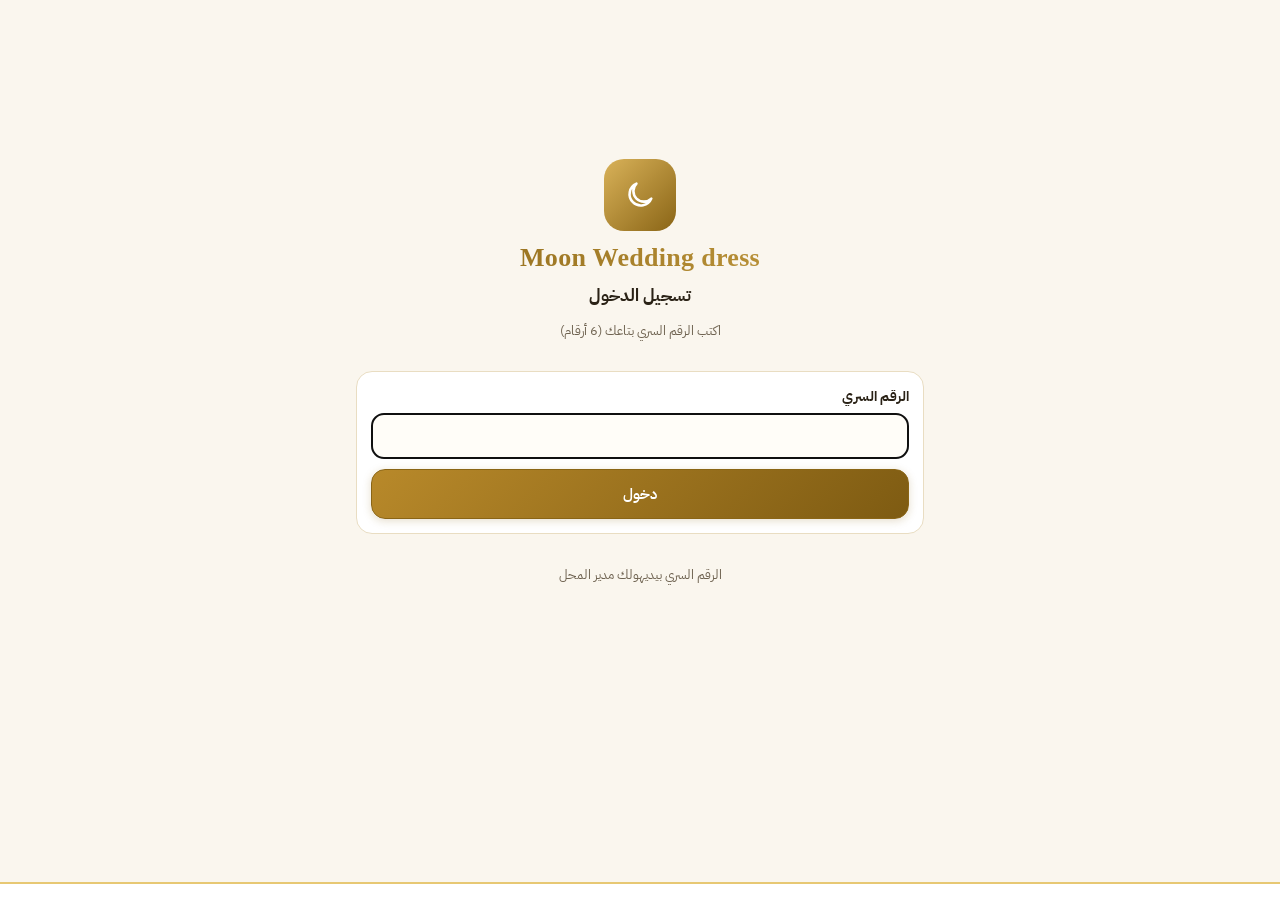
==== index.html @ ecc17619 "AI assistant for staff and manager" ====
<!doctype html>
<html lang="ar" dir="rtl">
<head>
<meta charset="utf-8">
<meta name="viewport" content="width=device-width, initial-scale=1, viewport-fit=cover">
<title>Moon Wedding dress</title>
<meta name="theme-color" content="#8A6516">
<link rel="manifest" href="manifest.webmanifest">
<link rel="icon" type="image/png" href="icon-192.png">
<link rel="apple-touch-icon" href="apple-touch-icon.png">
<meta name="mobile-web-app-capable" content="yes">
<meta name="apple-mobile-web-app-capable" content="yes">
<meta name="apple-mobile-web-app-title" content="Moon Wedding">
<script>
/* بيكلم السيستم على جوجل شيت مباشرة (من غير حسابات جوجل اللي على الموبايل) */
var SHOP_API='https://script.google.com/macros/s/AKfycbzB_uDwwfPeOjWIgrdqkRIfQNGCqpb-Ylq33Nb44WQKgwy3w6LbuQG1uBQ4QWsVPIIM/exec';
window.google={script:{get run(){var ok=null,bad=null,px;var o={withSuccessHandler:function(f){ok=f;return px},withFailureHandler:function(f){bad=f;return px}};
px=new Proxy(o,{get:function(t,k){if(k in t)return t[k];return function(){var args=Array.prototype.slice.call(arguments);
var tries=0;(function go(){fetch(SHOP_API,{method:'POST',credentials:'omit',redirect:'follow',headers:{'Content-Type':'text/plain;charset=utf-8'},body:JSON.stringify({fn:k,args:args})})
.then(function(r){if(!r.ok)throw new Error('net '+r.status);return r.json()})
.then(function(j){if(j&&j.err!==undefined){if(bad)bad(new Error(j.err))}else if(ok)ok(j?j.ok:null)})
.catch(function(e){if(tries++<1)return setTimeout(go,1200);if(bad)bad(new Error('مفيش اتصال بالسيستم. اتأكد من النت وجرب تاني.'))})})()}}});return px}}};
</script>


<link rel="preconnect" href="https://fonts.googleapis.com">
<link href="https://fonts.googleapis.com/css2?family=IBM+Plex+Sans+Arabic:wght@400;500;600;700&display=swap" rel="stylesheet">
<style>
:root{--ac:#8A6516;--gold:#C9A043;--gold2:#E7C873;--ac2:#F6ECD3;--bg:#FAF6EE;--line:#E9DDC2;--line2:#F2EADA;--ink:#2A2216;--mute:#6E6250;--ink2:#433825;
--red:#8E3A32;--redbg:#F6E3DF;--amb:#7A5212;--ambbg:#FBEFD9;--grn:#1F5C34;--grnbg:#E1F0E6;--blu:#1D4C80;--blubg:#DCE8F7;--org:#8A4A12;--orgbg:#FCE3CF;--gry:#4A5456;--grybg:#ECEAE6}
*{box-sizing:border-box}
html,body{margin:0;background:var(--bg);color:var(--ink);font-family:'IBM Plex Sans Arabic',Tahoma,sans-serif;font-size:15px;-webkit-tap-highlight-color:transparent}
button,input,select,textarea{font:inherit;color:inherit}
.wrap{max-width:600px;margin:0 auto;padding:18px 16px 120px}
h1{margin:0;font-size:22px;font-weight:700}h2{margin:0;font-size:17px;font-weight:700}
.sub{font-size:13px;color:var(--mute)}
.row{display:flex;align-items:center;gap:12px}
.between{display:flex;justify-content:space-between;align-items:center;gap:10px}
.col{display:flex;flex-direction:column;gap:2px;min-width:0;flex:1}
.stack{display:flex;flex-direction:column;gap:10px}
.sec{display:flex;flex-direction:column;gap:10px;margin-top:22px}
.card{background:#fff;border:1px solid var(--line);border-radius:16px;padding:14px}
button.card{width:100%;text-align:right;cursor:pointer}
.stats{display:grid;grid-template-columns:repeat(2,minmax(0,1fr));gap:10px;margin-top:16px}
.stat{border-radius:16px;padding:14px;display:flex;flex-direction:column;gap:2px;border:1px solid var(--line);background:#fff;text-align:right;cursor:pointer}
.stat b{font-size:24px}.stat span{font-size:13px;color:var(--mute)}
.stat.pri{background:linear-gradient(135deg,#B8892A,#7E5B12);border-color:#8A6516;color:#fff}.stat.pri span{color:#FBEFD2}
.stat.bad{background:var(--redbg);border-color:var(--redbg)}.stat.bad b,.stat.bad span{color:var(--red)}
.search{display:flex;align-items:center;gap:10px;background:#fff;border:1px solid var(--line);border-radius:14px;padding:0 6px 0 14px;height:50px;margin-top:14px}
.search input{border:0;outline:0;background:transparent;flex:1;font-size:15px;min-width:0;height:100%}
.chips{display:flex;gap:8px;flex-wrap:wrap}
.chip{min-height:38px;padding:0 14px;border-radius:999px;border:1px solid var(--line);background:#fff;font-size:13px;font-weight:600;color:var(--ink2);cursor:pointer}
.chip.on{background:var(--ac);border-color:var(--ac);color:#fff}
.tag{font-size:12px;font-weight:600;padding:3px 10px;border-radius:999px;white-space:nowrap;background:var(--grybg);color:var(--gry)}
.t-grn{background:var(--grnbg);color:var(--grn)}.t-amb{background:var(--ambbg);color:var(--amb)}.t-red{background:var(--redbg);color:var(--red)}
.t-blu{background:var(--blubg);color:var(--blu)}.t-org{background:var(--orgbg);color:var(--org)}.t-ac{background:var(--ac2);color:var(--ac)}
.code{font-family:ui-monospace,Menlo,Consolas,monospace;font-size:13px;font-weight:700;color:var(--ac);direction:ltr;unicode-bidi:isolate}
.av{width:46px;height:46px;border-radius:12px;background:var(--ac2);color:var(--ac);display:flex;align-items:center;justify-content:center;font-weight:700;font-size:13px;flex-shrink:0;direction:ltr}
.ibtn{width:44px;height:44px;border-radius:12px;border:1px solid var(--line);background:var(--bg);display:flex;align-items:center;justify-content:center;flex-shrink:0;cursor:pointer;text-decoration:none;color:var(--ink)}
.ibtn.round{border-radius:50%;background:#fff}
.btn{min-height:50px;border-radius:14px;border:1px solid var(--line);background:#fff;font-size:15px;font-weight:600;display:flex;align-items:center;justify-content:center;gap:8px;text-decoration:none;color:var(--ink);cursor:pointer;padding:0 12px;text-align:center}
.btn.pri{background:linear-gradient(135deg,#B8892A,#7E5B12);border-color:#8A6516;color:#fff;box-shadow:0 2px 8px rgba(138,101,22,.22)}
.btn.wa{background:#1E7E46;border-color:#1E7E46;color:#fff}
.btn.danger{color:var(--red);border-color:#E9C9C3}
.btn[disabled]{opacity:.5;cursor:not-allowed}
.grid2{display:grid;grid-template-columns:repeat(2,minmax(0,1fr));gap:10px}
.grid3{display:grid;grid-template-columns:repeat(3,minmax(0,1fr));gap:10px}
.alert{display:flex;gap:10px;align-items:flex-start;background:var(--redbg);border-radius:14px;padding:12px 14px;color:#6E2C26;font-size:14px}
.ok{display:flex;gap:10px;align-items:flex-start;background:var(--grnbg);border-radius:14px;padding:12px 14px;color:var(--grn);font-size:14px}
.kv{display:flex;justify-content:space-between;gap:10px;padding:9px 0;border-bottom:1px solid var(--line2);font-size:14px}.kv:last-child{border-bottom:0}
.kv b{font-weight:700}
label.f{display:flex;flex-direction:column;gap:6px;font-size:14px;font-weight:700}
.f input,.f select,.f textarea{min-height:46px;border-radius:12px;border:1px solid #DDCFAE;background:#FFFDF8;padding:0 12px;font-size:15px;font-weight:400;width:100%}
.f textarea{padding:10px 12px;resize:vertical}
.seg{display:grid;grid-template-columns:repeat(2,minmax(0,1fr));background:#F0E6CF;border-radius:12px;padding:4px;gap:4px}
.seg button{height:42px;border-radius:9px;border:0;background:transparent;font-weight:600;color:#5A4C33;cursor:pointer}
.seg button.on{background:#fff;color:var(--ink)}
.crow{display:flex;align-items:center;gap:10px;padding:12px 0;border-bottom:1px solid var(--line2)}.crow:last-child{border-bottom:0}
.lnk{background:none;border:0;padding:0;text-align:right;cursor:pointer;color:inherit}
nav.bar{position:fixed;bottom:0;left:0;right:0;background:#fff;border-top:2px solid var(--gold2);padding:6px 6px calc(10px + env(safe-area-inset-bottom));display:grid;grid-template-columns:repeat(5,minmax(0,1fr));z-index:10}
nav.bar button{background:none;border:0;display:flex;flex-direction:column;align-items:center;gap:3px;min-height:52px;justify-content:center;font-size:11.5px;color:var(--mute);cursor:pointer}
nav.bar button.on{color:var(--ac);font-weight:700}
.fab{position:fixed;left:18px;bottom:90px;height:56px;padding:0 20px;border-radius:28px;background:linear-gradient(135deg,#C29433,#7E5B12);color:#fff;border:0;display:flex;align-items:center;gap:8px;font-weight:700;box-shadow:0 6px 18px rgba(90,64,10,.32);z-index:11;cursor:pointer}
.empty{text-align:center;color:var(--mute);padding:22px 8px;font-size:14px}
.money{font-variant-numeric:tabular-nums}
#toast{position:fixed;bottom:100px;left:50%;transform:translateX(-50%);background:#2A2216;color:#fff;padding:10px 18px;border-radius:20px;font-size:14px;display:none;z-index:40;max-width:90%;text-align:center}
#busy{position:fixed;inset:0;background:rgba(250,246,238,.78);display:none;align-items:center;justify-content:center;z-index:30;font-weight:700;color:var(--ac)}
.sheet{position:fixed;inset:0;background:rgba(42,34,22,.42);z-index:25;display:flex;align-items:flex-end;justify-content:center}
.sheet .panel{background:#fff;border-radius:20px 20px 0 0;padding:18px 16px calc(18px + env(safe-area-inset-bottom));width:100%;max-width:600px;max-height:88vh;overflow:auto}
.pick{max-height:260px;overflow:auto;border:1px solid var(--line);border-radius:12px}
.pick button{display:flex;width:100%;text-align:right;gap:10px;align-items:center;padding:10px 12px;border:0;border-bottom:1px solid var(--line2);background:#fff;cursor:pointer}
.pick button:last-child{border-bottom:0}
.brand{display:flex;align-items:center;gap:10px}.brand .logo{width:42px;height:42px;border-radius:12px;background:linear-gradient(135deg,#D9B259,#8A6516);display:flex;align-items:center;justify-content:center;flex-shrink:0}
h1.gold{background:linear-gradient(90deg,#8A6516,#C9A043);-webkit-background-clip:text;background-clip:text;color:transparent;font-family:Georgia,'Times New Roman',serif;letter-spacing:.3px}
.qty{font-size:20px;font-weight:700;font-variant-numeric:tabular-nums}
.av{position:relative;overflow:hidden}.av img{position:absolute;inset:0;width:100%;height:100%;object-fit:cover;background:var(--ac2)}
.hero{display:block;width:100%;aspect-ratio:3/4;max-height:420px;object-fit:cover;border-radius:16px;border:1px solid var(--line);background:var(--ac2)}
.seg.s4{grid-template-columns:repeat(4,minmax(0,1fr))}.seg.s4 button{font-size:13px;padding:0 2px}
.kpis{display:grid;grid-template-columns:repeat(2,minmax(0,1fr));gap:10px}
.kpi{background:#fff;border:1px solid var(--line);border-radius:14px;padding:12px;display:flex;flex-direction:column;gap:2px;min-width:0}
.kpi span{font-size:12.5px;color:var(--mute)}.kpi b{font-size:19px;font-variant-numeric:tabular-nums}.kpi i{font-style:normal;font-size:12px;font-weight:600}
.up{color:var(--grn)}.dn{color:var(--red)}
.chart{background:#fff;border:1px solid var(--line);border-radius:16px;padding:12px 10px 8px}
.chart svg{display:block;width:100%;height:auto;direction:ltr}
.chart .tip{min-height:22px;font-size:13px;font-weight:600;color:var(--ink2);text-align:center;margin-top:4px}
.lgd{display:flex;gap:14px;justify-content:center;font-size:12.5px;color:var(--mute);margin-top:6px}.lgd i{display:inline-block;width:10px;height:10px;border-radius:3px;margin-left:5px;vertical-align:-1px}
.hb{display:flex;align-items:center;gap:8px;padding:6px 0;font-size:13.5px}.hb .l{width:38%;min-width:0;overflow:hidden;text-overflow:ellipsis;white-space:nowrap}.hb .t{flex:1;height:12px;background:var(--line2);border-radius:6px;overflow:hidden}.hb .t div{height:100%;background:#B8892A;border-radius:6px}.hb .v{min-width:74px;text-align:left;font-weight:700;font-variant-numeric:tabular-nums}
details.tbl{margin-top:6px;font-size:13px}details.tbl summary{cursor:pointer;color:var(--ac);font-weight:600;padding:6px 0}
details.tbl table{width:100%;border-collapse:collapse}details.tbl td,details.tbl th{padding:5px 4px;border-bottom:1px solid var(--line2);text-align:right}details.tbl td.n{text-align:left;font-variant-numeric:tabular-nums}
.rec{background:#fff;border:1px solid var(--line);border-right:4px solid var(--gold);border-radius:12px;padding:10px 12px}.rec.p1{border-right-color:#B4473C}.rec.p3{border-right-color:#2E7D4F}
.rec b{display:block;margin-bottom:2px}.rec span{font-size:13.5px;color:var(--ink2)}
.ai{background:#FFF8E1;border:1px solid #E7C873;border-radius:14px;padding:12px 14px;white-space:pre-wrap;line-height:1.8;font-size:14px}
.st .kv.tot{font-weight:700;border-top:2px solid var(--line)}
.stars{color:#C9A043;letter-spacing:1px;font-size:15px;white-space:nowrap}.stars.low{color:var(--red)}
.rate{display:flex;gap:4px}.rate button{width:44px;height:44px;border:1px solid var(--line);border-radius:12px;background:#fff;font-size:22px;color:#D8CBAE;cursor:pointer}.rate button.on{color:#C9A043;border-color:#E7C873;background:#FFF8E1}
.del{width:36px;height:36px;border-radius:10px;border:1px solid #E9C9C3;background:#fff;color:var(--red);display:flex;align-items:center;justify-content:center;flex-shrink:0;cursor:pointer}
.guide{--acc:var(--ac);--accbg:var(--ac2);--surface:#fff;--gold2:#C9A043;--staffbg:#DDEEF2;display:flex;flex-direction:column;gap:18px;margin-top:14px}
.guide.staff{--acc:#1D5E73;--accbg:#DDEEF2}
.guide h2,.guide h3{margin:0;line-height:1.4}
.guide .hub{align-self:center;display:flex;flex-direction:column;align-items:center;background:var(--acc);color:#fff;border-radius:999px;padding:12px 26px;text-align:center}
.guide .hub b{font-size:18px}.guide .hub span{font-size:12.5px;opacity:.9}
.guide .trunk{width:2px;height:18px;background:var(--acc);align-self:center;margin:-18px auto 0}
.guide .branches{display:grid;grid-template-columns:1fr;gap:14px;border-top:2px solid var(--acc);padding-top:18px}
.guide .branch{background:#fff;border:1px solid var(--line);border-radius:16px;padding:12px 14px 8px;position:relative;display:flex;flex-direction:column;gap:6px;min-width:0}
.guide .branch::before{content:"";position:absolute;top:-19px;right:26px;width:2px;height:18px;background:var(--acc)}
.guide .bh{display:flex;align-items:center;gap:10px}
.guide .node{width:34px;height:34px;border-radius:50%;background:var(--accbg);color:var(--acc);display:flex;align-items:center;justify-content:center;flex-shrink:0}
.guide .bh h3{font-size:16px}.guide .bh small{display:block;color:var(--mute);font-size:12px;font-weight:400}
.guide .leaves{list-style:none;margin:0;padding:0 14px 0 0;border-right:2px solid var(--accbg);display:flex;flex-direction:column;gap:2px}
.guide .leaf{position:relative}.guide .leaf::before{content:"";position:absolute;right:-15px;top:16px;width:10px;height:2px;background:var(--accbg)}
.guide .leaf summary{cursor:pointer;list-style:none;padding:6px 8px;border-radius:8px;font-weight:600;display:flex;gap:6px;align-items:baseline;min-height:36px}
.guide .leaf summary::-webkit-details-marker{display:none}
.guide .leaf summary::after{content:"+";margin-inline-start:auto;color:var(--acc);font-weight:700}.guide .leaf[open] summary::after{content:"−"}
.guide .leaf .how{padding:2px 8px 8px;font-size:14px;line-height:1.8}.guide .leaf .how ol,.guide .leaf .how ul{margin:2px 0;padding-right:18px}
.guide .plain{padding:5px 8px;font-weight:600;font-size:14px}
.guide .tag{font-size:11px}.guide .t-new{background:var(--grnbg);color:var(--grn)}.guide .t-no{background:var(--redbg);color:var(--red)}.guide .t-auto{background:var(--accbg);color:var(--acc)}
.guide kbd{font-family:inherit;font-size:13px;background:var(--accbg);color:var(--acc);border-radius:6px;padding:0 6px;font-weight:700}
.guide .cycle{background:#fff;border:1px solid var(--line);border-radius:16px;padding:14px}.guide .cycle h2{font-size:17px;margin-bottom:10px}
.guide .steps{display:grid;grid-template-columns:repeat(2,minmax(0,1fr));gap:8px;counter-reset:s;list-style:none;margin:0;padding:0}
.guide .steps li{counter-increment:s;background:var(--bg);border-radius:12px;padding:10px 12px;position:relative;font-size:13px;line-height:1.7}
.guide .steps li b{display:block;font-size:14px}.guide .steps li::before{content:counter(s);position:absolute;top:8px;left:10px;color:var(--gold2);font-weight:700}
.guide .note{background:var(--accbg);border-radius:14px;padding:12px 14px;font-size:14px;line-height:1.8;margin:0}
@media print{nav.bar,.fab,.noprint,#inst{display:none!important}.wrap{padding:0;max-width:none}body{background:#fff}.card,.rec,.kpi{break-inside:avoid}}
.aifab{position:fixed;right:18px;bottom:90px;width:56px;height:56px;border-radius:28px;background:linear-gradient(135deg,#3E6FA8,#284C78);border:0;display:none;align-items:center;justify-content:center;box-shadow:0 6px 18px rgba(30,50,90,.32);z-index:11;cursor:pointer}
.aibox{display:flex;flex-direction:column;gap:10px;min-height:60vh}.ailog{flex:1;overflow-y:auto;max-height:55vh;display:flex;flex-direction:column;gap:8px;padding:4px}
.aim{max-width:85%;padding:10px 12px;border-radius:14px;line-height:1.6;font-size:15px}.aim.a{align-self:flex-start;background:#F6EFE0}.aim.u{align-self:flex-end;background:#3E6FA8;color:#fff}
.aicard{border:1.5px solid #B8892A;border-radius:14px;padding:12px;background:#fff}.aiin{display:flex;gap:8px;align-items:flex-end}.aiin textarea{flex:1;resize:none;border:1px solid #E3D5B5;border-radius:12px;padding:10px;font:inherit}
</style>
</head>
<body>
<div id="app" class="wrap"><div class="empty">جاري التحميل...</div></div>
<button class="fab" id="fab" onclick="startBooking()"><svg aria-hidden="true" width="20" height="20" viewBox="0 0 24 24" fill="none" stroke="#fff" stroke-width="2.4" stroke-linecap="round"><path d="M12 5v14M5 12h14"/></svg>حجز جديد</button>
<nav class="bar" id="nav"></nav>
<div id="sheetHost"></div>
<div id="toast" role="status"></div><div id="busy">جاري الحفظ...</div>
<input type="file" id="photoFile" accept="image/*" style="display:none" onchange="photoPicked(this)">
<input type="file" id="scanFile" accept="image/*" capture="environment" style="display:none" onchange="scanPicked(this)">
<script>
/* ============================ المحرك المالي ============================
 * نفس الكود ده شغال في السيستم (التقرير الشهري والإيميل) وفي التطبيق (لوحة المؤشرات والتقرير).
 * بياخد البيانات (حجوزات، مدفوعات، مصروفات، فساتين، عملاء، مخزن) ويطلع:
 * قائمة الدخل، التدفقات النقدية، المركز المالي، المؤشرات، والتوصيات.
 */
var FIN_COMM = 'عمولات الموظفين', FIN_DRESS_BUY = 'شراء فساتين', FIN_CANCEL = 'ملغي', FIN_BOOKED = 'محجوز', FIN_OUT = 'تم التسليم';
function finMo_(s) { return s ? String(s).slice(0, 7) : ''; }
function finAddM_(m, n) { var p = m.split('-'), d = new Date(+p[0], +p[1] - 1 + n, 1); return d.getFullYear() + '-' + ('0' + (d.getMonth() + 1)).slice(-2); }
function finDiffM_(a, b) { var x = a.split('-'), y = b.split('-'); return (+y[0] - +x[0]) * 12 + (+y[1] - +x[1]); }
function finDaysIn_(m) { var p = m.split('-'); return new Date(+p[0], +p[1], 0).getDate(); }
function finDate_(s) { var p = String(s).split('-'); return new Date(+p[0], +p[1] - 1, +p[2]); }
function finAddD_(s, n) { var d = finDate_(s); d.setDate(d.getDate() + n); return d.getFullYear() + '-' + ('0' + (d.getMonth() + 1)).slice(-2) + '-' + ('0' + d.getDate()).slice(-2); }
function finR_(x) { return Math.round((Number(x) || 0) * 100) / 100; }
function finPct_(a, b) { return b ? a / b : 0; }
var FIN_MONTHS = ['يناير', 'فبراير', 'مارس', 'أبريل', 'مايو', 'يونيو', 'يوليو', 'أغسطس', 'سبتمبر', 'أكتوبر', 'نوفمبر', 'ديسمبر'];
function finMonthName_(m) { var p = m.split('-'); return FIN_MONTHS[+p[1] - 1] + ' ' + p[0]; }

// تجهيز البيانات مرة واحدة (فهارس) علشان الحسابات تبقى سريعة
function finPrep_(D, opt) {
  opt = opt || {};
  var P = { D: D, dep: Math.max(1, Math.round(Number(opt.depMonths) || 24)), open: Number(opt.openingCash) || 0, today: D.today, tm: finMo_(D.today) };
  var payBy = {};
  (D.payments || []).forEach(function (p) { (payBy[p.bk] = payBy[p.bk] || []).push(p); });
  P.payBy = payBy;
  var start = P.tm;
  function seen(s) { var m = finMo_(s); if (m && m < start) start = m; }
  (D.payments || []).forEach(function (p) { seen(p.date); });
  (D.expenses || []).forEach(function (e) { seen(e.date); });
  (D.bookings || []).forEach(function (b) { seen(b.created); seen(b.pickup); });
  P.start = start;
  // الأصول اللي بتتهلك: الفساتين (من تاريخ الشراء) + التجهيزات (من تاريخ المصروف)
  P.assets = [];
  (D.dresses || []).forEach(function (d) { if (d.cost > 0) P.assets.push({ kind: 'dress', cost: d.cost, start: finMo_(d.bought) || start }); });
  (D.expenses || []).forEach(function (e) { if (e.ctype === 'رأسمالي' && e.cat !== FIN_DRESS_BUY && e.amount > 0) P.assets.push({ kind: 'equip', cost: e.amount, start: finMo_(e.date) }); });
  return P;
}
function finDepIn_(P, m, kind) { // إهلاك الشهر
  var s = 0;
  P.assets.forEach(function (a) { if (kind && a.kind !== kind) return; var k = finDiffM_(a.start, m); if (k >= 0 && k < P.dep) s += a.cost / P.dep; });
  return s;
}
function finNbv_(P, m, kind) { // صافي القيمة الدفترية آخر الشهر
  var s = 0;
  P.assets.forEach(function (a) { if (a.kind !== kind) return; var k = finDiffM_(a.start, m); if (k < 0) return; s += a.cost - Math.min(P.dep, k + 1) * a.cost / P.dep; });
  return s;
}

// قائمة الدخل لشهر
function finIncome_(P, m) {
  var D = P.D, I = { rev: 0, gross: 0, disc: 0, kept: 0, comm: 0, fixed: 0, variable: 0, capex: 0, commPaid: 0, count: 0, cancels: 0, all: 0, byCat: {}, byType: {}, byStaff: {} };
  var typeOf = {}; (D.dresses || []).forEach(function (d) { typeOf[d.code] = d.type || 'أخرى'; });
  (D.bookings || []).forEach(function (b) {
    if (finMo_(b.pickup) !== m) return;
    I.all++;
    if (b.status === FIN_CANCEL) { I.cancels++; if (b.paid > 0) I.kept += b.paid; return; }
    I.count++; I.rev += b.net; I.gross += b.price; I.disc += b.discount || 0; I.comm += b.commission || 0;
    var t = typeOf[b.dress] || 'أخرى'; I.byType[t] = (I.byType[t] || 0) + b.net;
    if (b.staff) { var s = I.byStaff[b.staff] = I.byStaff[b.staff] || { n: 0, v: 0, c: 0 }; s.n++; s.v += b.net; s.c += b.commission || 0; }
  });
  (D.expenses || []).forEach(function (e) {
    if (finMo_(e.date) !== m) return;
    if (e.cat === FIN_COMM) { I.commPaid += e.amount; return; }
    if (e.ctype === 'رأسمالي') { I.capex += e.amount; return; }
    if (e.ctype === 'ثابت') I.fixed += e.amount; else I.variable += e.amount;
    I.byCat[e.cat] = (I.byCat[e.cat] || 0) + e.amount;
  });
  I.depDress = finDepIn_(P, m, 'dress'); I.depEquip = finDepIn_(P, m, 'equip'); I.dep = I.depDress + I.depEquip;
  I.totalRev = I.rev + I.kept;
  I.contrib = I.totalRev - I.variable - I.comm;          // هامش المساهمة
  I.op = I.contrib - I.fixed - I.dep;                     // صافي الربح
  I.margin = finPct_(I.op, I.totalRev);
  I.avg = finPct_(I.rev, I.count);
  I.discRate = finPct_(I.disc, I.gross);
  I.cancelRate = finPct_(I.cancels, I.all);
  var cr = finPct_(I.contrib, I.totalRev);
  I.breakEven = cr > 0 ? (I.fixed + I.dep) / cr : 0;
  return I;
}

// التدفقات النقدية لشهر
function finCash_(P, m) {
  var D = P.D, C = { open: P.open, dep: 0, pay: 0, refund: 0, inflow: 0, fixed: 0, variable: 0, comm: 0, capex: 0, byMethod: {} };
  (D.payments || []).forEach(function (p) {
    var pm = finMo_(p.date);
    if (pm < m) { C.open += p.net; return; }
    if (pm !== m) return;
    if (p.type === 'مرتجع للعميلة') C.refund += -p.net; else if (p.type === 'عربون') C.dep += p.net; else C.pay += p.net;
    var k = p.method || 'كاش'; C.byMethod[k] = (C.byMethod[k] || 0) + p.net;
  });
  (D.expenses || []).forEach(function (e) {
    var em = finMo_(e.date);
    if (em < m) { C.open -= e.amount; return; }
    if (em !== m) return;
    if (e.cat === FIN_COMM) C.comm += e.amount; else if (e.ctype === 'رأسمالي') C.capex += e.amount; else if (e.ctype === 'ثابت') C.fixed += e.amount; else C.variable += e.amount;
    var k = e.method || 'كاش'; C.byMethod[k] = (C.byMethod[k] || 0) - e.amount;
  });
  C.inflow = C.dep + C.pay - C.refund;
  C.opOut = C.fixed + C.variable + C.comm;
  C.opNet = C.inflow - C.opOut;
  C.net = C.opNet - C.capex;
  C.close = C.open + C.net;
  return C;
}

// المركز المالي آخر الشهر
function finBalance_(P, m, cashClose) {
  var D = P.D, B = { cash: cashClose, recv: 0, adv: 0, stock: 0, dress: finNbv_(P, m, 'dress'), equip: finNbv_(P, m, 'equip'), commDue: 0, recvList: [] };
  var commAcc = 0;
  (D.bookings || []).forEach(function (b) {
    if (b.status === FIN_CANCEL) return;
    var paid = 0; (P.payBy[b.code] || []).forEach(function (p) { if (finMo_(p.date) <= m) paid += p.net; });
    if (finMo_(b.pickup) <= m) {
      commAcc += b.commission || 0;
      if (b.net - paid > 0.5) { B.recv += b.net - paid; B.recvList.push({ code: b.code, v: b.net - paid }); }
    } else if (paid > 0) B.adv += paid;
  });
  (D.expenses || []).forEach(function (e) { if (e.cat === FIN_COMM && finMo_(e.date) <= m) commAcc -= e.amount; });
  B.commDue = Math.max(0, commAcc);
  if (m >= P.tm) (D.stock || []).forEach(function (x) { B.stock += Math.max(0, x.qty) * (x.cost || 0); });
  else {
    var q = {}; (D.moves || []).forEach(function (mv) { if (finMo_(mv.date) > m) return; var s = mv.type === 'منصرف' ? -mv.qty : mv.qty; q[mv.item] = (q[mv.item] || 0) + s; });
    (D.stock || []).forEach(function (x) { B.stock += Math.max(0, q[x.code] || 0) * (x.cost || 0); });
  }
  B.assets = B.cash + B.recv + B.stock + B.dress + B.equip;
  B.liab = B.adv + B.commDue;
  B.equity = B.assets - B.liab;
  return B;
}

// تقرير شهر كامل
function finReport_(D, m, opt) {
  var P = finPrep_(D, opt);
  var I = finIncome_(P, m), C = finCash_(P, m), B = finBalance_(P, m, C.close);
  var prev = finIncome_(P, finAddM_(m, -1)), ly = finIncome_(P, finAddM_(m, -12));
  var cum = 0;
  for (var k = P.start; k <= m; k = finAddM_(k, 1)) cum += finIncome_(P, k).op;
  B.cumProfit = cum; B.capital = B.equity - cum;
  // تشغيل
  var D2 = P.D, days = finDaysIn_(m), mS = m + '-01', mE = m + '-' + ('0' + days).slice(-2);
  var active = (D2.dresses || []).filter(function (d) { return d.tech !== 'خارج الخدمة'; }).length, rented = 0;
  (D2.bookings || []).forEach(function (b) {
    if (b.status === FIN_CANCEL || !b.pickup || !b.ret) return;
    var a = b.pickup > mS ? b.pickup : mS, z = b.ret < mE ? b.ret : mE;
    if (a <= z) rented += Math.round((finDate_(z) - finDate_(a)) / 864e5) + 1;
  });
  var newCust = (D2.customers || []).filter(function (c) { return finMo_(c.since) === m; }).length;
  var custM = {}, custAll = {};
  (D2.bookings || []).forEach(function (b) { if (b.status === FIN_CANCEL) return; if (finMo_(b.pickup) <= m) custAll[b.cust] = (custAll[b.cust] || 0) + 1; if (finMo_(b.pickup) === m) custM[b.cust] = 1; });
  var ck = Object.keys(custM), rep = ck.filter(function (c) { return custAll[c] > 1; }).length;
  var pipe = { n: 0, v: 0, dep: 0 }, late = 0;
  (D2.bookings || []).forEach(function (b) {
    if (b.status === FIN_BOOKED && b.pickup >= P.today) { pipe.n++; pipe.v += b.net; pipe.dep += b.paid; }
    if (b.status === FIN_OUT && b.ret < P.today) late++;
  });
  var nextM = finAddM_(P.tm, 1), nextBk = (D2.bookings || []).filter(function (b) { return b.status !== FIN_CANCEL && finMo_(b.pickup) === nextM; }).length;
  var low = (D2.stock || []).filter(function (x) { return x.qty <= x.min; }).map(function (x) { return x.name; });
  // أداء الفساتين (من الأول)
  var dr = {}; (D2.dresses || []).forEach(function (d) { dr[d.code] = { code: d.code, desc: d.desc, type: d.type, cost: d.cost || 0, rev: 0, n: 0, last: '', bought: d.bought }; });
  (D2.bookings || []).forEach(function (b) { var x = dr[b.dress]; if (!x || b.status === FIN_CANCEL || finMo_(b.pickup) > m) return; x.rev += b.net; x.n++; if (b.pickup > x.last) x.last = b.pickup; });
  var dl = Object.keys(dr).map(function (k) { var x = dr[k]; x.roi = x.cost ? x.rev / x.cost : null; return x; });
  var top = dl.slice().sort(function (a, b) { return b.rev - a.rev; }).slice(0, 5);
  var idleFrom = finAddD_(P.today, -60);
  var idle = dl.filter(function (x) { var fut = (D2.bookings || []).some(function (b) { return b.dress === x.code && b.status !== FIN_CANCEL && b.pickup >= idleFrom; }); return !fut; });
  var typeAll = {}; dl.forEach(function (x) { var t = x.type || 'أخرى'; var o = typeAll[t] = typeAll[t] || { n: 0, rev: 0, cost: 0 }; o.n++; o.rev += x.rev; o.cost += x.cost; });
  var K = {
    rev: I.totalRev, profit: I.op, margin: I.margin, count: I.count, avg: I.avg, collections: C.inflow,
    growth: prev.totalRev ? (I.totalRev - prev.totalRev) / prev.totalRev : null,
    yoy: ly.totalRev ? (I.totalRev - ly.totalRev) / ly.totalRev : null,
    util: active && days ? rented / (active * days) : 0, active: active,
    cancelRate: I.cancelRate, discRate: I.discRate, newCust: newCust, repeat: finPct_(rep, ck.length),
    pipe: pipe, late: late, nextBk: nextBk, low: low, breakEven: I.breakEven,
    recv: B.recv, depRatio: pipe.v ? pipe.dep / pipe.v : null,
    fixedRatio: finPct_(I.fixed, I.totalRev), top: top, idle: idle, typeAll: typeAll,
    roiAll: (function () { var c = 0, r = 0; dl.forEach(function (x) { if (x.cost) { c += x.cost; r += x.rev; } }); return c ? r / c : null; })()
  };
  return { m: m, tm: P.tm, name: finMonthName_(m), start: P.start, dep: P.dep, inc: I, prevInc: prev, cash: C, bal: B, k: K };
}

// سلسلة شهور للرسوم البيانية
function finSeries_(D, endM, n, opt) {
  var P = finPrep_(D, opt), out = [];
  for (var i = n - 1; i >= 0; i--) {
    var m = finAddM_(endM, -i), I = finIncome_(P, m), C = finCash_(P, m);
    var days = finDaysIn_(m), mS = m + '-01', mE = m + '-' + ('0' + days).slice(-2), rented = 0;
    (D.bookings || []).forEach(function (b) {
      if (b.status === FIN_CANCEL || !b.pickup || !b.ret) return;
      var a = b.pickup > mS ? b.pickup : mS, z = b.ret < mE ? b.ret : mE;
      if (a <= z) rented += Math.round((finDate_(z) - finDate_(a)) / 864e5) + 1;
    });
    var active = (D.dresses || []).filter(function (d) { return d.tech !== 'خارج الخدمة'; }).length;
    out.push({ m: m, rev: I.totalRev, cost: I.variable + I.comm + I.fixed + I.dep, profit: I.op, count: I.count, cash: C.inflow, close: C.close,
      util: active ? rented / (active * days) : 0, newCust: (D.customers || []).filter(function (c) { return finMo_(c.since) === m; }).length });
  }
  return out;
}

// التوصيات (محسوبة من الأرقام)
function finRecs_(R, money) {
  money = money || function (x) { return Math.round(x).toLocaleString('en-US') + ' ج'; };
  var I = R.inc, K = R.k, B = R.bal, C = R.cash, out = [];
  function add(p, t, d) { out.push({ p: p, t: t, d: d }); }
  if (!I.totalRev && !I.count) add(2, 'مفيش إيرادات مسجلة في الشهر ده', 'اتأكد إن كل الحجوزات اتسجلت على السيستم بتاريخ الاستلام الصح، علشان التقارير تبقى دقيقة.');
  if (I.op < 0) add(1, 'الشهر قفل بخسارة ' + money(-I.op), 'محتاج إيراد حوالي ' + money(K.breakEven) + ' في الشهر علشان تغطي المصاريف الثابتة والإهلاك (نقطة التعادل). راجع المصاريف الثابتة وزوّد الحجوزات في الأيام الهادية.');
  if (K.growth !== null && K.growth <= -0.15) add(1, 'الإيرادات نزلت ' + Math.round(-K.growth * 100) + '% عن الشهر اللي فات', 'لو ده مش موسم هادي معروف، شغّل حملة على فيسبوك وإنستجرام بصور أحدث الفساتين، واعمل عرض على الفساتين اللي مابتتأجرش.');
  if (K.growth !== null && K.growth >= 0.2) add(3, 'نمو قوي ' + Math.round(K.growth * 100) + '% عن الشهر اللي فات', 'حافظ على نفس طريقة التسويق، وفكّر تزوّد فساتين من النوع الأكتر طلباً قبل الموسم.');
  if (K.active && K.util < 0.25) add(2, 'نسبة إشغال الفساتين ضعيفة (' + Math.round(K.util * 100) + '%)', (K.idle.length ? 'فيه ' + K.idle.length + ' فستان ماتأجرش آخر شهرين. ' : '') + 'اعرض الفساتين الهادية بخصم، أو صوّرها من جديد وانشرها، أو فكّر تبيع القديم وتشتري موديلات أحدث.');
  if (K.util > 0.7) add(2, 'الفساتين شبه محجوزة طول الوقت (' + Math.round(K.util * 100) + '%)', 'ده وقت مناسب ترفع الأسعار شوية أو تشتري فساتين زيادة من الأنواع الأكتر طلباً.');
  var types = Object.keys(K.typeAll).filter(function (t) { return K.typeAll[t].n > 0; });
  if (types.length > 1) {
    types.sort(function (a, b) { return K.typeAll[b].rev / K.typeAll[b].n - K.typeAll[a].rev / K.typeAll[a].n; });
    var bt = types[0], o = K.typeAll[bt];
    if (o.rev > 0) add(3, 'أكتر نوع بيكسب: ' + bt, 'كل فستان "' + bt + '" جاب في المتوسط ' + money(o.rev / o.n) + '. لو هتشتري فساتين جديدة، ابدأ بالنوع ده.');
  }
  if (K.roiAll !== null && K.roiAll < 0.5 && R.start && finDiffM_(R.start, R.m) >= 6) add(2, 'الفساتين لسه مارجعتش نص تمنها', 'إجمالي اللي جابته الفساتين ' + Math.round(K.roiAll * 100) + '% من تكلفة شرائها. ركّز على تأجير الفساتين الغالية أكتر وقلّل شراء الجديد لحد ما الموجود يغطي نفسه.');
  if (I.discRate > 0.1) add(2, 'الخصومات عالية (' + Math.round(I.discRate * 100) + '% من الأسعار)', 'قلّل أقصى خصم مسموح للموظفين من الإعدادات، وخلّي الخصم للعروض المخططة بس.');
  if (I.all >= 4 && I.cancelRate > 0.15) add(2, 'نسبة الإلغاء عالية (' + Math.round(I.cancelRate * 100) + '%)', 'خلّي العربون غير مسترد، وارفع الحد الأدنى للعربون، وابعت تذكير واتساب قبل الميعاد بيومين.');
  if (K.depRatio !== null && K.pipe.n >= 3 && K.depRatio < 0.3) add(2, 'العربون في الحجوزات الجاية قليل (' + Math.round(K.depRatio * 100) + '%)', 'خلّي العربون 30% على الأقل من قيمة الحجز علشان تضمن جدية العميلة وتحمي نفسك من الإلغاء.');
  if (B.recv > 0) add(1, 'فلوس لسه ماتحصلتش: ' + money(B.recv), 'فيه ' + B.recvList.length + ' حجز اتسلم ولسه عليه فلوس. تابعهم بالواتساب من التطبيق (قائمة "عليها فلوس").');
  if (K.late > 0) add(1, K.late + ' فستان متأخر عند العملاء', 'اتصل بيهم النهارده، وفكّر تحط غرامة تأخير واضحة في الإيصال.');
  if (I.totalRev > 0 && K.fixedRatio > 0.5) add(2, 'المصاريف الثابتة كبيرة (' + Math.round(K.fixedRatio * 100) + '% من الإيرادات)', 'راجع الإيجار والمرتبات الثابتة، وحاول تحوّل جزء من المرتب لعمولة على الحجوزات.');
  if (C.close < 0) add(1, 'النقدية بالسالب في الحسابات', 'غالباً لأن رأس المال اللي بدأت بيه مش متسجل. اكتب "الرصيد النقدي الافتتاحي" في الإعدادات علشان المركز المالي يبقى مظبوط.');
  if (K.low.length) add(2, K.low.length + ' صنف في المخزن قرب يخلص', 'اطلب: ' + K.low.slice(0, 5).join('، ') + '.');
  if (I.count >= 5 && K.repeat < 0.1) add(3, 'العميلات اللي بيرجعوا تاني قليلين', 'اعمل برنامج ولاء بسيط: خصم لأختها أو صاحبتها، أو خصم على السواريه لعروسة الشهر.');
  if (K.nextBk === 0 && R.m === R.tm) add(2, 'مفيش حجوزات للشهر الجاي لسه', 'ابدأ التسويق للشهر الجاي من دلوقتي، خصوصاً لو داخل على موسم أفراح.');
  var st = Object.keys(I.byStaff).sort(function (a, b) { return I.byStaff[b].v - I.byStaff[a].v; });
  if (st.length > 1) add(3, 'أفضل موظف الشهر ده: ' + st[0], 'عمل ' + I.byStaff[st[0]].n + ' حجز بقيمة ' + money(I.byStaff[st[0]].v) + '. كافئه علشان يفضل متحمس.');
  out.sort(function (a, b) { return a.p - b.p; });
  return out.slice(0, 9);
}

var GUIDE={"owner": "<section class=\"cycle\" aria-label=\"دورة الحجز\">\n    <h2>دورة أي حجز من أوله لآخره<\/h2>\n    <ol class=\"steps\">\n      <li><b>الحجز<\/b>فستان + مواعيد + عميلة. السيستم بيمنع أي تعارض لوحده.<\/li>\n      <li><b>العربون<\/b>بيتسجل مع الحجز باسم اللي استلمه.<\/li>\n      <li><b>التذكير<\/b>رسالة واتساب جاهزة قبل الميعاد.<\/li>\n      <li><b>يوم الاستلام<\/b>دوس «اتسلم للعميلة»، والباقي بيتحصّل تلقائياً.<\/li>\n      <li><b>الإرجاع<\/b>«الفستان رجع»: محتاج تنظيف أو جاهز.<\/li>\n      <li><b>التنظيف<\/b>الفستان يروح الدراي كلين، ولما يرجع تخليه «جاهز».<\/li>\n    <\/ol>\n  <\/section>\n    <div class=\"hub\"><b>صاحب المحل (المدير)<\/b><span>كل الصلاحيات<\/span><\/div>\n    <div class=\"trunk\" aria-hidden=\"true\"><\/div>\n    <div class=\"branches\">\n\n      <div class=\"branch\"><div class=\"bh\"><span class=\"node\"><svg width=\"18\" height=\"18\" viewBox=\"0 0 24 24\" fill=\"none\" stroke=\"currentColor\" stroke-width=\"2\"><rect x=\"3\" y=\"4\" width=\"18\" height=\"17\" rx=\"2\"/><path d=\"M3 9h18M8 2v4M16 2v4\"/><\/svg><\/span><h3>الحجوزات<small>تبويب «الحجوزات» والزرار العائم «حجز جديد»<\/small><\/h3><\/div>\n        <ul class=\"leaves\">\n          <li><details class=\"leaf\"><summary>حجز جديد<\/summary><div class=\"how\"><ol><li>اختار الفستان (بحث أو مسح الباركود).<\/li><li>اكتب تاريخ الاستلام والإرجاع؛ السيستم بيقولك لو الفستان محجوز.<\/li><li>اختار العميلة أو ضيف واحدة جديدة.<\/li><li>تقدر تغيّر السعر وتعمل أي خصم، وتختار الموظف المسؤول (العمولة بتتحسب له).<\/li><li>اكتب العربون وطريقة الدفع، ودوس «تأكيد الحجز».<\/li><\/ol><\/div><\/details><\/li>\n          <li><details class=\"leaf\"><summary>تعديل الحجز<\/summary><div class=\"how\">تغيير الفستان أو المواعيد أو السعر أو الخصم أو الموظف. السيستم بيتأكد إن المواعيد الجديدة مافيهاش تعارض.<\/div><\/details><\/li>\n          <li><details class=\"leaf\"><summary>إلغاء الحجز ورد الفلوس<\/summary><div class=\"how\">«إلغاء الحجز» بيخلي الحجز ملغي ويفضل في التاريخ. لو هترجّع فلوس للعميلة، دوس «رد فلوس للعميلة». العربون اللي ماترجعش بيظهر في التقرير كإيراد.<\/div><\/details><\/li>\n          <li><details class=\"leaf\"><summary>حذف الحجز <span class=\"tag t-new\">جديد<\/span><\/summary><div class=\"how\">بيمسح الحجز وكل مدفوعاته نهائياً من الحسابات. مش متاح لو الفستان مع العميلة. استخدمه للحجوزات اللي اتسجلت غلط بس؛ لو العميلة لغت استخدم «إلغاء».<\/div><\/details><\/li>\n          <li><details class=\"leaf\"><summary>واتساب: تذكير وإيصال<\/summary><div class=\"how\">من صفحة الحجز: تذكير بالاستلام، تذكير بالإرجاع، وإيصال فيه الصافي والمدفوع والمتبقي.<\/div><\/details><\/li>\n        <\/ul><\/div>\n\n      <div class=\"branch\"><div class=\"bh\"><span class=\"node\"><svg width=\"18\" height=\"18\" viewBox=\"0 0 24 24\" fill=\"none\" stroke=\"currentColor\" stroke-width=\"2\"><path d=\"M20 7 9 18l-5-5\"/><\/svg><\/span><h3>التسليم والإرجاع<small>من صفحة الحجز<\/small><\/h3><\/div>\n        <ul class=\"leaves\">\n          <li><details class=\"leaf\" open><summary>تحصيل الباقي عند التسليم <span class=\"tag t-auto\">تلقائي<\/span><\/summary><div class=\"how\"><ol><li>دوس «اتسلم للعميلة».<\/li><li>هيظهر الصافي واللي اتدفع والباقي.<\/li><li>اختار طريقة الدفع (كاش، فودافون كاش...).<\/li><li>دوس «تم التسليم وتحصيل ...»: الدفعة بتتسجل لوحدها باسمك والحجز يبقى مدفوع بالكامل.<\/li><\/ol><\/div><\/details><\/li>\n          <li><details class=\"leaf\"><summary>الفستان رجع<\/summary><div class=\"how\">اختار «رجع ومحتاج تنظيف» (بيروح الدراي كلين ومايبانش متاح) أو «رجع وجاهز على طول» (بيرجع المعرض).<\/div><\/details><\/li>\n          <li><details class=\"leaf\"><summary>المتأخرات<\/summary><div class=\"how\">الرئيسية بتطلّع الفساتين المتأخرة بالأحمر وعدد أيام التأخير، ومنها تتصل أو تبعت واتساب.<\/div><\/details><\/li>\n        <\/ul><\/div>\n\n      <div class=\"branch\"><div class=\"bh\"><span class=\"node\"><svg width=\"18\" height=\"18\" viewBox=\"0 0 24 24\" fill=\"none\" stroke=\"currentColor\" stroke-width=\"2\"><path d=\"M9 3h6l-1 4 4 14H6l4-14z\"/><\/svg><\/span><h3>الفساتين<small>تبويب «الفساتين»<\/small><\/h3><\/div>\n        <ul class=\"leaves\">\n          <li><details class=\"leaf\"><summary>فستان جديد بصورة <span class=\"tag t-new\">جديد<\/span><\/summary><div class=\"how\"><ol><li>«فستان جديد» واكتب الوصف والنوع واللون والمقاس وسعر الإيجار.<\/li><li>اكتب تكلفة الشراء وتاريخه (مهمين للتقرير والإهلاك).<\/li><li>«صوّر أو اختار صورة» من الكاميرا أو المعرض؛ الصورة بتتصغّر لوحدها.<\/li><li>«حفظ الفستان». الكود بيتعمل لوحده (DR-0001...).<\/li><\/ol>الصورة بتتحفظ في فولدر «صور الفساتين» على درايف بتاعك.<\/div><\/details><\/li>\n          <li><details class=\"leaf\"><summary>تغيير الصورة أو السعر<\/summary><div class=\"how\">من صفحة الفستان: «تغيير الصورة» أو علامة القلم للتعديل.<\/div><\/details><\/li>\n          <li><details class=\"leaf\"><summary>المكان والحالة الفنية<\/summary><div class=\"how\">المكان: المعرض، المخزن، الدراي كلين، الخياطة. الحالة: جاهز، تنظيف، صيانة، خارج الخدمة (المدير بس).<\/div><\/details><\/li>\n          <li><details class=\"leaf\"><summary>حذف الفستان <span class=\"tag t-new\">جديد<\/span><\/summary><div class=\"how\">مسموح بس لو الفستان مالوش أي حجز. لو ليه تاريخ وماعدتش هتأجره، خليه «خارج الخدمة».<\/div><\/details><\/li>\n          <li><div class=\"plain\">ملصقات الباركود: من تبويب «ملصقات الباركود» في الشيت، اطبعها والزقها على الشماعة.<\/div><\/li>\n        <\/ul><\/div>\n\n      <div class=\"branch\"><div class=\"bh\"><span class=\"node\"><svg width=\"18\" height=\"18\" viewBox=\"0 0 24 24\" fill=\"none\" stroke=\"currentColor\" stroke-width=\"2\"><circle cx=\"9\" cy=\"8\" r=\"4\"/><path d=\"M2 21a7 7 0 0 1 14 0\"/><\/svg><\/span><h3>العملاء<small>تبويب «العملاء»<\/small><\/h3><\/div>\n        <ul class=\"leaves\">\n          <li><details class=\"leaf\"><summary>ملف العميلة<\/summary><div class=\"how\">التليفون، المقاسات، العنوان، كل حجوزاتها، اللي دفعته واللي عليها، واتساب واتصال بضغطة.<\/div><\/details><\/li>\n          <li><details class=\"leaf\"><summary>تقييم العميلة <span class=\"tag t-new\">جديد<\/span><\/summary><div class=\"how\"><ol><li>افتح ملف العميلة.<\/li><li>دوس على عدد النجوم من 1 لـ 5، واكتب السبب لو حابب.<\/li><li>«حفظ التقييم».<\/li><\/ol>التقييم بيظهر جنب اسمها في القوائم وفي الحجز، ولو 2 نجمة أو أقل بيطلع تحذير للي بيحجز لها. الموظفين بيشوفوا التقييم بس مايقدروش يغيروه.<\/div><\/details><\/li>\n          <li><details class=\"leaf\"><summary>حذف عميلة <span class=\"tag t-new\">جديد<\/span><\/summary><div class=\"how\">مسموح لو مالهاش حجوزات. رقم التليفون مايتكررش لعميلتين.<\/div><\/details><\/li>\n        <\/ul><\/div>\n\n      <div class=\"branch\"><div class=\"bh\"><span class=\"node\"><svg width=\"18\" height=\"18\" viewBox=\"0 0 24 24\" fill=\"none\" stroke=\"currentColor\" stroke-width=\"2\"><path d=\"M21 8 12 3 3 8v8l9 5 9-5z\"/><path d=\"M3 8l9 5 9-5\"/><\/svg><\/span><h3>المخزن<small>الفساتين ← «المخزن»<\/small><\/h3><\/div>\n        <ul class=\"leaves\">\n          <li><details class=\"leaf\"><summary>المستلزمات<\/summary><div class=\"how\">أكياس، شماعات، منظفات... لكل صنف رصيد وحد تنبيه. لما يقرب يخلص بيظهر تنبيه في الرئيسية.<\/div><\/details><\/li>\n          <li><details class=\"leaf\"><summary>وارد / منصرف / تسوية<\/summary><div class=\"how\">«إضافة (شراء)» وتقدر تسجّلها كمصروف. «صرف» للاستخدام. «تسوية بعد الجرد» لتصحيح الرصيد.<\/div><\/details><\/li>\n          <li><details class=\"leaf\"><summary>حذف حركة <span class=\"tag t-new\">جديد<\/span><\/summary><div class=\"how\">علامة الزبالة جنب الحركة. مش هيقبل لو الرصيد هيبقى بالسالب. لو الشراء اتسجل كمصروف امسحه من الحسابات كمان.<\/div><\/details><\/li>\n          <li><div class=\"plain\">أماكن الفساتين: كام فستان في المعرض والمخزن والدراي كلين ومع العملاء.<\/div><\/li>\n        <\/ul><\/div>\n\n      <div class=\"branch\"><div class=\"bh\"><span class=\"node\"><svg width=\"18\" height=\"18\" viewBox=\"0 0 24 24\" fill=\"none\" stroke=\"currentColor\" stroke-width=\"2\"><rect x=\"2\" y=\"6\" width=\"20\" height=\"12\" rx=\"2\"/><circle cx=\"12\" cy=\"12\" r=\"2.5\"/><\/svg><\/span><h3>الحسابات<small>الإدارة ← «الحسابات» و«العمولات»<\/small><\/h3><\/div>\n        <ul class=\"leaves\">\n          <li><details class=\"leaf\"><summary>ملخص الشهر وحركة الفلوس<\/summary><div class=\"how\">قيمة الحجوزات، المحصّل، المصروفات الثابتة والمتغيرة، الربح التشغيلي، وكل دفعة ومصروف بالتاريخ. غيّر الشهر بالأسهم فوق.<\/div><\/details><\/li>\n          <li><details class=\"leaf\"><summary>تسجيل مصروف<\/summary><div class=\"how\">اختار البند، المبلغ، التاريخ، وفستان لو المصروف خاص بيه (تنظيف أو تعديل).<\/div><\/details><\/li>\n          <li><details class=\"leaf\"><summary>حذف دفعة أو مصروف <span class=\"tag t-new\">جديد<\/span><\/summary><div class=\"how\">علامة الزبالة جنب السطر في «حركة الفلوس» أو في مدفوعات الحجز. كل حذف بيتسجل في تبويب «سجل الحذف» في الشيت.<\/div><\/details><\/li>\n          <li><details class=\"leaf\"><summary>العمولات<\/summary><div class=\"how\">عمولة كل موظف = صافي الحجز × نسبته، وبتبقى مستحقة لما الحجز يتحصّل كله. «صرف العمولة» بيسجلها كمصروف.<\/div><\/details><\/li>\n        <\/ul><\/div>\n\n      <div class=\"branch\"><div class=\"bh\"><span class=\"node\"><svg width=\"18\" height=\"18\" viewBox=\"0 0 24 24\" fill=\"none\" stroke=\"currentColor\" stroke-width=\"2\"><path d=\"M4 20V10M10 20V4M16 20v-7M22 20H2\"/><\/svg><\/span><h3>لوحة المؤشرات<small>الإدارة ← «المؤشرات»<\/small> <\/h3><\/div>\n        <ul class=\"leaves\">\n          <li><details class=\"leaf\"><summary>المالية<\/summary><div class=\"how\">الإيرادات ونموها عن الشهر اللي فات، صافي الربح والهامش، المحصّل، متوسط الحجز، نقطة التعادل ونسبة تحقيقها.<\/div><\/details><\/li>\n          <li><details class=\"leaf\"><summary>رسوم تفاعلية<\/summary><div class=\"how\">الإيرادات مقابل التكاليف، صافي الربح، عدد الحجوزات، نسبة الإشغال. دوس على أي شهر في الرسم يتغير كل الأرقام لشهره. اختار الفترة: 3 أو 6 أو 12 شهر. «عرض الأرقام» تحت كل رسم بيفتح جدول.<\/div><\/details><\/li>\n          <li><details class=\"leaf\"><summary>النمو والعملاء<\/summary><div class=\"how\">عملاء جدد، نسبة اللي رجعوا تاني، نسبة الإلغاء والخصم، الحجوزات الجاية وقيمتها.<\/div><\/details><\/li>\n          <li><details class=\"leaf\"><summary>التشغيل والفساتين<\/summary><div class=\"how\">نسبة إشغال الفساتين، الفساتين اللي ماتأجرتش آخر شهرين، أكتر الفساتين دخلاً وكام رجّعت من تمنها، المصروفات حسب البند، الإيراد حسب النوع، وأداء كل موظف.<\/div><\/details><\/li>\n        <\/ul><\/div>\n\n      <div class=\"branch\"><div class=\"bh\"><span class=\"node\"><svg width=\"18\" height=\"18\" viewBox=\"0 0 24 24\" fill=\"none\" stroke=\"currentColor\" stroke-width=\"2\"><path d=\"M6 2h9l5 5v15H6z\"/><path d=\"M14 2v6h6M9 13h8M9 17h8\"/><\/svg><\/span><h3>التقرير الشهري<small>الإدارة ← «التقرير»<\/small><\/h3><\/div>\n        <ul class=\"leaves\">\n          <li><details class=\"leaf\"><summary>3 قوائم مالية<\/summary><div class=\"how\"><ul><li><b>قائمة الدخل:<\/b> الإيرادات ← المتغيرة والعمولات ← هامش المساهمة ← الثابتة والإهلاك ← صافي الربح.<\/li><li><b>التدفقات النقدية:<\/b> النقدية أول الشهر، العرابين والدفعات، المصروفات، الشراء، النقدية آخر الشهر، وحسب طريقة الدفع.<\/li><li><b>المركز المالي:<\/b> النقدية، فلوس عند العملاء، المخزون، الفساتين بعد الإهلاك، العرابين المقدمة، العمولات المستحقة، وصافي قيمة المشروع.<\/li><\/ul><\/div><\/details><\/li>\n          <li><details class=\"leaf\"><summary>توصيات ذكية <span class=\"tag t-auto\">تلقائي<\/span><\/summary><div class=\"how\">السيستم بيحلل الأرقام ويطلع توصيات مرتبة بالأهمية (أحمر عاجل، ذهبي مهم، أخضر فرصة).<\/div><\/details><\/li>\n          <li><details class=\"leaf\"><summary>توصيات Gemini AI<\/summary><div class=\"how\">بعد ما تحط المفتاح في الإعدادات، دوس «اطلب توصيات من Gemini». بيتبعتله أرقام الشهر بس، من غير أسماء أو تليفونات.<\/div><\/details><\/li>\n          <li><details class=\"leaf\"><summary>الإيميل <span class=\"tag t-auto\">أول كل شهر<\/span><\/summary><div class=\"how\">أول كل شهر الساعة 8 الصبح بيوصلك إيميل بتقرير الشهر اللي خلص، وبيتحفظ في تبويب «التقارير الشهرية». تقدر تبعته في أي وقت بـ«ابعته على الإيميل».<\/div><\/details><\/li>\n        <\/ul><\/div>\n\n      <div class=\"branch\"><div class=\"bh\"><span class=\"node\"><svg width=\"18\" height=\"18\" viewBox=\"0 0 24 24\" fill=\"none\" stroke=\"currentColor\" stroke-width=\"2\"><circle cx=\"12\" cy=\"12\" r=\"3\"/><path d=\"M12 2v3M12 19v3M2 12h3M19 12h3M5 5l2 2M17 17l2 2M5 19l2-2M17 7l2-2\"/><\/svg><\/span><h3>الإعدادات والمستخدمين<small>الإدارة ← علامة الترس<\/small><\/h3><\/div>\n        <ul class=\"leaves\">\n          <li><details class=\"leaf\"><summary>إعدادات المحل<\/summary><div class=\"how\">الاسم، العمولة الافتراضية، أقصى خصم للموظف، أيام التجهيز بين الحجزين، واتساب المحل.<\/div><\/details><\/li>\n          <li><details class=\"leaf\"><summary>إعدادات التقرير <span class=\"tag t-new\">جديد<\/span><\/summary><div class=\"how\">إيميل التقرير، مدة إهلاك الفستان (افتراضي 24 شهر)، الرصيد النقدي الافتتاحي (الكاش اللي بدأت بيه)، مفتاح Gemini.<\/div><\/details><\/li>\n          <li><details class=\"leaf\"><summary>الموظفين<\/summary><div class=\"how\">إضافة موظف بدور ورقم سري 6 أرقام ونسبة عمولة خاصة. تغيير الرقم أو إيقاف الموظف بيخرّجه من التطبيق فوراً.<\/div><\/details><\/li>\n        <\/ul><\/div>\n\n      <div class=\"branch\"><div class=\"bh\"><span class=\"node\"><svg width=\"18\" height=\"18\" viewBox=\"0 0 24 24\" fill=\"none\" stroke=\"currentColor\" stroke-width=\"2\"><rect x=\"4\" y=\"11\" width=\"16\" height=\"10\" rx=\"2\"/><path d=\"M8 11V7a4 4 0 0 1 8 0v4\"/><\/svg><\/span><h3>الأمان<small>شغال لوحده<\/small><\/h3><\/div>\n        <ul class=\"leaves\">\n          <li><div class=\"plain\">رقم سري 6 أرقام، و10 محاولات غلط بتقفل الدخول ربع ساعة.<\/div><\/li>\n          <li><div class=\"plain\">أقصى 8 أجهزة لكل مستخدم، والجلسة بتنتهي بعد 30 يوم.<\/div><\/li>\n          <li><div class=\"plain\">كل حذف متسجل باسم اللي عمله في «سجل الحذف».<\/div><\/li>\n          <li><div class=\"plain\">الشيت والصور على حساب جوجل بتاعك إنت بس.<\/div><\/li>\n        <\/ul><\/div>\n    <\/div>\n    <p class=\"note\" style=\"margin-top:18px\"><b>الشيت نفسه:<\/b> كل حاجة في التطبيق بتتسجل في Google Sheet. من قائمة <kbd>🌙 Moon Wedding dress<\/kbd> فوق في الشيت تقدر تفتح لينك التطبيق، تبعت تقرير الشهر اللي فات على الإيميل، أو تحدّث النظام.<\/p>\n  ", "staff": "<section class=\"cycle\" aria-label=\"دورة الحجز\">\n    <h2>دورة أي حجز من أوله لآخره<\/h2>\n    <ol class=\"steps\">\n      <li><b>الحجز<\/b>فستان + مواعيد + عميلة. السيستم بيمنع أي تعارض لوحده.<\/li>\n      <li><b>العربون<\/b>بيتسجل مع الحجز باسم اللي استلمه.<\/li>\n      <li><b>التذكير<\/b>رسالة واتساب جاهزة قبل الميعاد.<\/li>\n      <li><b>يوم الاستلام<\/b>دوس «اتسلم للعميلة»، والباقي بيتحصّل تلقائياً.<\/li>\n      <li><b>الإرجاع<\/b>«الفستان رجع»: محتاج تنظيف أو جاهز.<\/li>\n      <li><b>التنظيف<\/b>الفستان يروح الدراي كلين، ولما يرجع تخليه «جاهز».<\/li>\n    <\/ol>\n  <\/section>\n    <div class=\"hub\"><b>الموظف<\/b><span>الحجز والتسليم واستلام الفلوس<\/span><\/div>\n    <div class=\"trunk\" aria-hidden=\"true\"><\/div>\n    <div class=\"branches\">\n\n      <div class=\"branch\"><div class=\"bh\"><span class=\"node\"><svg width=\"18\" height=\"18\" viewBox=\"0 0 24 24\" fill=\"none\" stroke=\"currentColor\" stroke-width=\"2\"><path d=\"M3 10.5 12 3l9 7.5V20a1 1 0 0 1-1 1H4a1 1 0 0 1-1-1z\"/><\/svg><\/span><h3>أول ما تفتح<small>الرئيسية<\/small><\/h3><\/div>\n        <ul class=\"leaves\">\n          <li><details class=\"leaf\"><summary>الدخول<\/summary><div class=\"how\">اكتب الرقم السري (6 أرقام) اللي ادّاهولك المدير. التطبيق بيفتكرك على موبايلك.<\/div><\/details><\/li>\n          <li><details class=\"leaf\"><summary>شغل النهارده<\/summary><div class=\"how\">استلامات النهارده، إرجاعات النهارده، المتأخرات بالأحمر، والفساتين المتاحة. أي مربع تدوس عليه بيفتح القائمة بتاعته.<\/div><\/details><\/li>\n          <li><div class=\"plain\">لو ظهر تنبيه مخزن، بلّغ المدير إن الصنف قرب يخلص.<\/div><\/li>\n        <\/ul><\/div>\n\n      <div class=\"branch\"><div class=\"bh\"><span class=\"node\"><svg width=\"18\" height=\"18\" viewBox=\"0 0 24 24\" fill=\"none\" stroke=\"currentColor\" stroke-width=\"2\"><path d=\"M12 5v14M5 12h14\"/><\/svg><\/span><h3>حجز جديد<small>الزرار الذهبي «حجز جديد»<\/small><\/h3><\/div>\n        <ul class=\"leaves\">\n          <li><details class=\"leaf\" open><summary>الخطوات<\/summary><div class=\"how\"><ol><li>اختار الفستان بالبحث أو امسح الباركود.<\/li><li>اكتب تاريخ الاستلام والإرجاع؛ لو ظهر أحمر يبقى الفستان محجوز.<\/li><li>دوّر على العميلة بالاسم أو الرقم، أو «عميلة جديدة».<\/li><li>السعر بييجي من الفستان. الخصم في حدود النسبة اللي حددها المدير.<\/li><li>اكتب العربون وطريقة الدفع ودوس «تأكيد الحجز».<\/li><\/ol><\/div><\/details><\/li>\n          <li><div class=\"plain\">الحجز والعربون بيتسجلوا باسمك، والعمولة بتتحسب لك.<\/div><\/li>\n          <li><div class=\"plain\">ابعت للعميلة «إيصال واتساب» من صفحة الحجز.<\/div><\/li>\n        <\/ul><\/div>\n\n      <div class=\"branch\"><div class=\"bh\"><span class=\"node\"><svg width=\"18\" height=\"18\" viewBox=\"0 0 24 24\" fill=\"none\" stroke=\"currentColor\" stroke-width=\"2\"><path d=\"M20 7 9 18l-5-5\"/><\/svg><\/span><h3>يوم الاستلام<small>صفحة الحجز ← «اتسلم للعميلة»<\/small><\/h3><\/div>\n        <ul class=\"leaves\">\n          <li><details class=\"leaf\" open><summary>تحصيل الباقي <span class=\"tag t-auto\">تلقائي<\/span><\/summary><div class=\"how\"><ol><li>قبل ما تسلّم، قول للعميلة المبلغ الباقي اللي ظاهر.<\/li><li>اختار هتدفع إزاي (كاش، فودافون كاش، إنستاباي...).<\/li><li>دوس «تم التسليم وتحصيل ...».<\/li><\/ol>المبلغ بيتسجل إنك إنت استلمته، فاتأكد إنك قبضته فعلاً قبل ما تدوس.<\/div><\/details><\/li>\n          <li><div class=\"plain\">لو الحجز مدفوع كله هيظهر «مدفوع بالكامل» وتأكد التسليم على طول.<\/div><\/li>\n        <\/ul><\/div>\n\n      <div class=\"branch\"><div class=\"bh\"><span class=\"node\"><svg width=\"18\" height=\"18\" viewBox=\"0 0 24 24\" fill=\"none\" stroke=\"currentColor\" stroke-width=\"2\"><path d=\"M21 12a9 9 0 1 1-3-6.7L21 8\"/><path d=\"M21 3v5h-5\"/><\/svg><\/span><h3>يوم الإرجاع<small>صفحة الحجز ← «الفستان رجع»<\/small><\/h3><\/div>\n        <ul class=\"leaves\">\n          <li><details class=\"leaf\"><summary>رجع ومحتاج تنظيف<\/summary><div class=\"how\">الفستان بيتسجل «تنظيف» ومكانه «الدراي كلين»، ومش هيبان متاح للحجز. لما يرجع من التنظيف افتح الفستان وخلّي حالته «جاهز».<\/div><\/details><\/li>\n          <li><details class=\"leaf\"><summary>رجع وجاهز<\/summary><div class=\"how\">بيرجع «المعرض» ومتاح على طول.<\/div><\/details><\/li>\n          <li><div class=\"plain\">لو العميلة اتأخرت، اتصل بيها أو ابعت «تذكير بالإرجاع» واتساب.<\/div><\/li>\n        <\/ul><\/div>\n\n      <div class=\"branch\"><div class=\"bh\"><span class=\"node\"><svg width=\"18\" height=\"18\" viewBox=\"0 0 24 24\" fill=\"none\" stroke=\"currentColor\" stroke-width=\"2\"><path d=\"M9 3h6l-1 4 4 14H6l4-14z\"/><\/svg><\/span><h3>الفساتين والمخزن<small>تبويب «الفساتين»<\/small><\/h3><\/div>\n        <ul class=\"leaves\">\n          <li><details class=\"leaf\"><summary>البحث والباركود<\/summary><div class=\"how\">اكتب الكود أو اللون أو المقاس، أو دوس أيقونة الباركود وصوّر الملصق اللي على الشماعة.<\/div><\/details><\/li>\n          <li><details class=\"leaf\"><summary>صورة الفستان<\/summary><div class=\"how\">بتظهر في صفحة الفستان؛ ورّيها للعميلة من الموبايل. دوس عليها تكبر.<\/div><\/details><\/li>\n          <li><details class=\"leaf\"><summary>المكان والحالة<\/summary><div class=\"how\">غيّر مكان الفستان (معرض، مخزن، دراي كلين، خياطة) وحالته (جاهز، تنظيف، صيانة).<\/div><\/details><\/li>\n          <li><details class=\"leaf\"><summary>صرف من المخزن<\/summary><div class=\"how\">المخزن ← الصنف ← «صرف / استخدام» واكتب الكمية. مش هيقبل أكتر من الرصيد.<\/div><\/details><\/li>\n        <\/ul><\/div>\n\n      <div class=\"branch\"><div class=\"bh\"><span class=\"node\"><svg width=\"18\" height=\"18\" viewBox=\"0 0 24 24\" fill=\"none\" stroke=\"currentColor\" stroke-width=\"2\"><circle cx=\"9\" cy=\"8\" r=\"4\"/><path d=\"M2 21a7 7 0 0 1 14 0\"/><\/svg><\/span><h3>العملاء والفلوس<small>«العملاء» و«تسجيل دفعة»<\/small><\/h3><\/div>\n        <ul class=\"leaves\">\n          <li><details class=\"leaf\"><summary>تقييم العميلة<\/summary><div class=\"how\">النجوم جنب اسم العميلة هي تقييم المدير ليها. لو ظهر تحذير «تقييم ضعيف» وانت بتحجز، خد عربون أكبر واتأكد من بياناتها.<\/div><\/details><\/li>\n          <li><details class=\"leaf\"><summary>إضافة أو تعديل عميلة<\/summary><div class=\"how\">الاسم والرقم مطلوبين، والمقاسات والعنوان اختياري. الرقم مايتكررش.<\/div><\/details><\/li>\n          <li><details class=\"leaf\"><summary>تسجيل دفعة<\/summary><div class=\"how\">لو العميلة دفعت جزء قبل الاستلام: صفحة الحجز ← «تسجيل دفعة» ← المبلغ وطريقة الدفع.<\/div><\/details><\/li>\n        <\/ul><\/div>\n\n      <div class=\"branch\"><div class=\"bh\"><span class=\"node\"><svg width=\"18\" height=\"18\" viewBox=\"0 0 24 24\" fill=\"none\" stroke=\"currentColor\" stroke-width=\"2\"><rect x=\"2\" y=\"6\" width=\"20\" height=\"12\" rx=\"2\"/><circle cx=\"12\" cy=\"12\" r=\"2.5\"/><\/svg><\/span><h3>حسابي<small>آخر تبويب تحت<\/small><\/h3><\/div>\n        <ul class=\"leaves\">\n          <li><div class=\"plain\">حجوزاتك الشهر ده وقيمتها.<\/div><\/li>\n          <li><div class=\"plain\">عمولتك، والمستحق لك من الحجوزات اللي اتحصّلت كلها.<\/div><\/li>\n          <li><div class=\"plain\">اللي اتصرف لك والباقي لك.<\/div><\/li>\n          <li><div class=\"plain\">«تسجيل خروج» لو الموبايل مش بتاعك.<\/div><\/li>\n        <\/ul><\/div>\n\n      <div class=\"branch\"><div class=\"bh\"><span class=\"node\" style=\"background:var(--redbg);color:var(--red)\"><svg width=\"18\" height=\"18\" viewBox=\"0 0 24 24\" fill=\"none\" stroke=\"currentColor\" stroke-width=\"2\"><circle cx=\"12\" cy=\"12\" r=\"9\"/><path d=\"M5.6 5.6l12.8 12.8\"/><\/svg><\/span><h3>للمدير بس<small>مش هتلاقيها عندك<\/small><\/h3><\/div>\n        <ul class=\"leaves\">\n          <li><div class=\"plain\"><span class=\"tag t-no\">ممنوع<\/span> تعديل أو إلغاء أو حذف حجز، ورد فلوس.<\/div><\/li>\n          <li><div class=\"plain\"><span class=\"tag t-no\">ممنوع<\/span> تكلفة الفساتين والمصروفات والتقارير والمؤشرات.<\/div><\/li>\n          <li><div class=\"plain\"><span class=\"tag t-no\">ممنوع<\/span> إضافة فستان أو صنف، أو شراء وتسوية مخزن.<\/div><\/li>\n          <li><div class=\"plain\"><span class=\"tag t-no\">ممنوع<\/span> عمولات باقي الموظفين والإعدادات.<\/div><\/li>\n        <\/ul><\/div>\n    <\/div>\n    <p class=\"note\" style=\"margin-top:18px\"><b>قاعدة ذهبية:<\/b> أي فلوس تستلمها لازم تتسجل في نفس اللحظة من التطبيق، لأنها بتتسجل باسمك وبتدخل في حساب عمولتك.<\/p>\n  "};
var TTP=null;try{if(window.trustedTypes&&trustedTypes.createPolicy)TTP=trustedTypes.createPolicy('shop',{createHTML:function(s){return s}})}catch(e){}
function setH(el,s){if(el)el.innerHTML=TTP?TTP.createHTML(s):s}
window.onerror=function(msg,s,l,c){var a=document.getElementById('app');if(!a)return;var d=document.createElement('div');d.className='alert';d.style.marginBottom='12px';d.textContent='خطأ: '+msg+' ('+l+':'+c+')';a.insertBefore(d,a.firstChild)};

var D=null,V={s:'home'},F={q:'',f:'up'},FD={q:'',f:'all'},FS={t:'sup',q:''},FC={q:''},NB=null,SCAN_TO='dress',MONTH=null,TOKEN=null;
function lsGet(k){try{return localStorage.getItem(k)}catch(e){return null}}function lsSet(k,v){try{if(v==null)localStorage.removeItem(k);else localStorage.setItem(k,v)}catch(e){}}
TOKEN=lsGet('shop_token');
function admin(){return D&&D.me&&D.me.role==='مدير'}
var ST={BOOKED:'محجوز',OUT:'تم التسليم',BACK:'تم الإرجاع',CANCEL:'ملغي'};
var IC={home:'<path d="M3 10.5 12 3l9 7.5V20a1 1 0 0 1-1 1h-5v-6h-6v6H4a1 1 0 0 1-1-1z"/>',dress:'<path d="M9 3h6l-1 4 4 14H6l4-14z"/><path d="M9 3c0 2 1.3 3 3 3s3-1 3-3"/>',cal:'<rect x="3" y="4" width="18" height="17" rx="2"/><path d="M3 9h18M8 2v4M16 2v4"/>',users:'<circle cx="9" cy="8" r="4"/><path d="M2 21a7 7 0 0 1 14 0"/><path d="M16 4a4 4 0 0 1 0 8M22 21a7 7 0 0 0-4-6.3"/>',money:'<rect x="2" y="6" width="20" height="12" rx="2"/><circle cx="12" cy="12" r="2.5"/><path d="M6 12h.01M18 12h.01"/>',back:'<path d="m9 6 6 6-6 6"/>',phone:'<path d="M22 16.9v3a2 2 0 0 1-2.2 2 19.8 19.8 0 0 1-8.6-3.1 19.5 19.5 0 0 1-6-6A19.8 19.8 0 0 1 2.1 4.2 2 2 0 0 1 4.1 2h3a2 2 0 0 1 2 1.7c.1 1 .4 1.9.7 2.8a2 2 0 0 1-.5 2.1L8 9.9a16 16 0 0 0 6 6l1.3-1.3a2 2 0 0 1 2.1-.4c.9.3 1.8.6 2.8.7a2 2 0 0 1 1.7 2z"/>',chat:'<path d="M21 12a8 8 0 0 1-11.6 7.1L3 21l1.9-6.4A8 8 0 1 1 21 12z"/>',search:'<circle cx="11" cy="11" r="7"/><path d="m20 20-3.5-3.5"/>',scan:'<path d="M3 7V4h3M17 4h4v3M21 17v3h-4M7 20H4v-3"/><path d="M7 8v8M10 8v8M13 8v8M17 8v8"/>',plus:'<path d="M12 5v14M5 12h14"/>',refresh:'<path d="M21 12a9 9 0 1 1-3-6.7L21 8"/><path d="M21 3v5h-5"/>',warn:'<path d="M10.3 3.9 1.8 18a2 2 0 0 0 1.7 3h17a2 2 0 0 0 1.7-3L13.7 3.9a2 2 0 0 0-3.4 0z"/><path d="M12 9v4M12 17h.01"/>',edit:'<path d="M12 20h9"/><path d="M16.5 3.5a2.1 2.1 0 0 1 3 3L7 19l-4 1 1-4z"/>',x:'<path d="M18 6 6 18M6 6l12 12"/>',cog:'<circle cx="12" cy="12" r="3"/><path d="M19.4 15a1.7 1.7 0 0 0 .3 1.8l.1.1a2 2 0 1 1-2.8 2.8l-.1-.1a1.7 1.7 0 0 0-1.8-.3 1.7 1.7 0 0 0-1 1.5V21a2 2 0 1 1-4 0v-.1a1.7 1.7 0 0 0-1.1-1.5 1.7 1.7 0 0 0-1.8.3l-.1.1a2 2 0 1 1-2.8-2.8l.1-.1a1.7 1.7 0 0 0 .3-1.8 1.7 1.7 0 0 0-1.5-1H3a2 2 0 1 1 0-4h.1a1.7 1.7 0 0 0 1.5-1.1 1.7 1.7 0 0 0-.3-1.8l-.1-.1a2 2 0 1 1 2.8-2.8l.1.1a1.7 1.7 0 0 0 1.8.3H9a1.7 1.7 0 0 0 1-1.5V3a2 2 0 1 1 4 0v.1a1.7 1.7 0 0 0 1 1.5 1.7 1.7 0 0 0 1.8-.3l.1-.1a2 2 0 1 1 2.8 2.8l-.1.1a1.7 1.7 0 0 0-.3 1.8V9a1.7 1.7 0 0 0 1.5 1H21a2 2 0 1 1 0 4h-.1a1.7 1.7 0 0 0-1.5 1z"/>',out:'<path d="M9 21H5a2 2 0 0 1-2-2V5a2 2 0 0 1 2-2h4"/><path d="m16 17 5-5-5-5M21 12H9"/>',moon:'<path d="M20 14.5A8 8 0 1 1 9.5 4a6.5 6.5 0 0 0 10.5 10.5z"/>',box:'<path d="M21 8 12 3 3 8v8l9 5 9-5z"/><path d="M3 8l9 5 9-5M12 13v8"/>',pin:'<path d="M12 21s-7-6.2-7-11a7 7 0 0 1 14 0c0 4.8-7 11-7 11z"/><circle cx="12" cy="10" r="2.5"/>',trash:'<path d="M3 6h18M8 6V4h8v2M6 6l1 14h10l1-14M10 11v6M14 11v6"/>',cam:'<path d="M4 8h3l2-3h6l2 3h3v11H4z"/><circle cx="12" cy="13" r="3.5"/>',chart:'<path d="M4 20V10M10 20V4M16 20v-7M22 20H2"/>',doc:'<path d="M6 2h9l5 5v15H6z"/><path d="M14 2v6h6M9 13h8M9 17h8"/>',mail:'<rect x="3" y="5" width="18" height="14" rx="2"/><path d="m3 7 9 6 9-6"/>',spark:'<path d="M12 3l2 6 6 2-6 2-2 6-2-6-6-2 6-2z"/>',print:'<path d="M6 9V3h12v6M6 18H4v-7h16v7h-2M8 14h8v7H8z"/>'};
function ic(n,s,c){s=s||20;return '<svg aria-hidden="true" width="'+s+'" height="'+s+'" viewBox="0 0 24 24" fill="none" stroke="'+(c||'currentColor')+'" stroke-width="1.8" stroke-linecap="round" stroke-linejoin="round">'+IC[n]+'</svg>'}
function esc(s){return String(s==null?'':s).replace(/[&<>"']/g,function(c){return {'&':'&amp;','<':'&lt;','>':'&gt;','"':'&quot;',"'":'&#39;'}[c]})}
function $(id){return document.getElementById(id)}
function jsa(s){return esc(JSON.stringify(String(s==null?'':s)))}
function money(n){n=Math.round(Number(n)||0);return n.toLocaleString('en-US')+' ج'}
var AI={m:[],act:null};
function aiFab(){var b=$('aiFab');if(!b){b=document.createElement('button');b.id='aiFab';b.className='aifab';b.setAttribute('aria-label','المساعد الذكي');b.onclick=aiOpen;b.innerHTML='<svg aria-hidden="true" width="24" height="24" viewBox="0 0 24 24" fill="none" stroke="#fff" stroke-width="2" stroke-linejoin="round"><path d="M12 3l1.9 5.1L19 10l-5.1 1.9L12 17l-1.9-5.1L5 10l5.1-1.9z"/><path d="M19 15l.8 2.2L22 18l-2.2.8L19 21l-.8-2.2L16 18l2.2-.8z"/></svg>';document.body.appendChild(b)}b.style.display=D?'flex':'none'}
function aiOpen(){if(!AI.m.length)AI.m.push({r:'a',t:'أهلاً '+(D.me.name||'')+' 👋 أنا مساعد Moon. اسألني عن أي فستان أو حجز، أو قولي مثلاً: "احجزي F-001 لمنى من 10 لـ 12 نوفمبر وعربون 500".'});openSheet('<div class="aibox"><h2>'+ic('moon',20,'#8A6516')+' المساعد الذكي</h2><div id="aiLog" class="ailog"></div><div class="aiin"><textarea id="aiQ" rows="2" placeholder="اكتب طلبك..." onkeydown="if(event.key===\'Enter\'&&!event.shiftKey){event.preventDefault();aiSend()}"></textarea><button class="btn pri" onclick="aiSend()">إرسال</button></div></div>');aiDraw()}
function aiDraw(){var el=$('aiLog');if(!el)return;var h=AI.m.map(function(x){return '<div class="aim '+(x.r==='u'?'u':'a')+'">'+esc(x.t).replace(/\n/g,'<br>')+'</div>'}).join('');if(AI.act)h+=aiCard(AI.act);setH(el,h);el.scrollTop=el.scrollHeight}
function aiCard(a){var rows=[];if(a.type==='booking'){var d=dressBy(a.dress),c=a.cust&&D.customers.filter(function(x){return x.code===a.cust})[0];rows=[['الفستان',a.dress+(d?' - '+d.desc:' (مش موجود!)')],['العميلة',c?c.name:(a.newCust&&a.newCust.name?a.newCust.name+' (جديدة) '+(a.newCust.phone||''):'—')],['الاستلام',a.pickup],['الإرجاع',a.ret],['السعر',d?money(d.price):'—'],['الخصم',money(Number(a.discount)||0)],['العربون',money(Number(a.deposit)||0)+' · '+(a.method||'كاش')]];if(a.event)rows.push(['المناسبة',a.event]);if(a.notes)rows.push(['ملاحظات',a.notes])}else{var b=bookBy(a.booking);rows=[['الحجز',a.booking+(b?' - '+b.name:' (مش موجود!)')],['المبلغ',money(Number(a.amount)||0)],['الطريقة',a.method||'كاش']];if(b)rows.push(['المتبقي قبل الدفعة',money(b.remaining)])}
 return '<div class="aicard"><b>'+(a.type==='booking'?'حجز جديد':'تسجيل دفعة')+' — راجع قبل التأكيد</b>'+rows.map(function(r){return '<div class="kv"><span>'+esc(r[0])+'</span><b>'+esc(r[1])+'</b></div>'}).join('')+'<div class="row" style="gap:8px;margin-top:10px"><button class="btn pri" style="flex:1" onclick="aiDo()">تأكيد</button><button class="btn" style="flex:1" onclick="AI.act=null;aiDraw()">إلغاء</button></div></div>'}
function aiSend(){var q=$('aiQ'),t=(q.value||'').trim();if(!t)return;q.value='';AI.act=null;AI.m.push({r:'u',t:t});aiDraw();var msgs=AI.m.slice(1).slice(-10);
 run('appAssistant',[msgs],function(r){AI.m.push({r:'a',t:r.reply||'تمام'});AI.act=r.action||null;if(!$('aiLog'))aiOpen();else aiDraw()},'المساعد بيفكر...')}
function aiDo(){var a=AI.act;if(!a)return;var done=function(t){AI.act=null;AI.m.push({r:'a',t:t});draw();aiOpen()};
 if(a.type==='booking'){var o={dress:a.dress,cust:a.cust||'',event:a.event||'',pickup:a.pickup,ret:a.ret,price:'',discount:Number(a.discount)||0,deposit:Number(a.deposit)||0,method:a.method||'كاش',staff:D.me.name,notes:a.notes||''};if(!o.cust)o.newCust={name:(a.newCust||{}).name||'',phone:(a.newCust||{}).phone||''};
  run('appCreateBooking',[o],function(r){done('✓ اتسجل الحجز '+r.code)},'جاري تسجيل الحجز...')}
 else{var b=bookBy(a.booking),amt=Number(a.amount)||0;if(!b)return toast('الحجز مش موجود');run('appAddPayment',[b.code,amt,amt>=b.remaining?'استكمال':'دفعة',a.method||'كاش',a.notes||'المساعد الذكي'],function(){done('✓ اتسجلت دفعة '+money(amt)+' على '+b.code)})}}
function toast(t){var e=$('toast');e.textContent=t;e.style.display='block';clearTimeout(toast.h);toast.h=setTimeout(function(){e.style.display='none'},3200)}
function busy(on,t){var b=$('busy');b.textContent=t||'جاري الحفظ...';b.style.display=on?'flex':'none'}
function run(fn,args,ok,msg){busy(true,msg);args=args||[];if(fn!=='appLogin')args=[TOKEN].concat(args);var r=google.script.run.withSuccessHandler(function(res){busy(false);if(res&&res.dresses)D=res;else if(res&&res.data)D=res.data;if(ok)ok(res)}).withFailureHandler(function(e){busy(false);var t=(e&&e.message||String(e)).replace(/^Exception: /,'').replace(/^Error: /,'');if(t.indexOf('AUTH')===0){logoutLocal();toast('سجّل دخول تاني');return}toast(t);if(!D&&TOKEN)setH($('app'),'<div class="alert">'+esc(t)+'</div><button class="btn pri" style="width:100%;margin-top:12px" onclick="load()">جرّب تاني</button>')});r[fn].apply(r,args)}
function logoutLocal(){AI={m:[],act:null};var af=$('aiFab');if(af)af.style.display='none';TOKEN=null;lsSet('shop_token',null);D=null;V={s:'home'};showLogin()}
function doLogout(){var t=TOKEN;logoutLocal();if(t)google.script.run.appLogout(t)}
function showLogin(){setH($('nav'),'');$('fab').style.display='none';setH($('app'),'<div style="min-height:80vh;display:flex;flex-direction:column;justify-content:center;gap:18px"><div style="text-align:center"><div class="logo" style="margin:0 auto 12px;width:72px;height:72px;border-radius:20px;background:linear-gradient(135deg,#D9B259,#8A6516);display:flex;align-items:center;justify-content:center">'+ic('moon',34,'#fff')+'</div><h1 class="gold" style="font-size:26px">Moon Wedding dress</h1><h2 style="margin-top:10px">تسجيل الدخول</h2><p class="sub">اكتب الرقم السري بتاعك (6 أرقام)</p></div><form class="card stack" onsubmit="doLogin(event)"><label class="f">الرقم السري<input id="pin" type="password" inputmode="numeric" autocomplete="current-password" maxlength="8" style="text-align:center;font-size:24px;letter-spacing:8px" required></label><button class="btn pri" type="submit">دخول</button></form><p class="sub" style="text-align:center">الرقم السري بيديهولك مدير المحل</p></div>');setTimeout(function(){var p=$('pin');if(p)p.focus()},80)}
function doLogin(e){e.preventDefault();var p=$('pin').value.trim();run('appLogin',[p],function(r){TOKEN=r.token;lsSet('shop_token',TOKEN);load()},'جاري الدخول...')}
function load(){if(!TOKEN){showLogin();try{window.top.postMessage('shop-ready','*')}catch(e){}return}run('appData',[],function(){if(!MONTH)MONTH=D.today.slice(0,7);draw();try{window.top.postMessage('shop-ready','*')}catch(e){}},'جاري التحميل...')}
function go(s,x){V={s:s};if(x)for(var k in x)V[k]=x[k];closeSheet();draw();window.scrollTo(0,0)}

/* ---------- تواريخ ---------- */
function pd(s){var p=String(s).split('-');return new Date(+p[0],+p[1]-1,+p[2])}
function fd(d){return d.getFullYear()+'-'+('0'+(d.getMonth()+1)).slice(-2)+'-'+('0'+d.getDate()).slice(-2)}
function addD(s,n){var d=pd(s);d.setDate(d.getDate()+n);return fd(d)}
function diffD(a,b){return Math.round((pd(b)-pd(a))/864e5)}
var DAYS=['الأحد','الاثنين','الثلاثاء','الأربعاء','الخميس','الجمعة','السبت'];
function nice(s){if(!s)return '—';if(s===D.today)return 'النهارده';if(s===addD(D.today,1))return 'بكرة';if(s===addD(D.today,-1))return 'امبارح';var d=pd(s);return DAYS[d.getDay()]+' '+d.getDate()+'/'+(d.getMonth()+1)}

/* ---------- منطق ---------- */
function dressBy(c){for(var i=0;i<D.dresses.length;i++)if(D.dresses[i].code===c)return D.dresses[i];return null}
function custBy(c){for(var i=0;i<D.customers.length;i++)if(D.customers[i].code===c)return D.customers[i];return null}
function bookBy(c){for(var i=0;i<D.bookings.length;i++)if(D.bookings[i].code===c)return D.bookings[i];return null}
function active(b){return b.status!==ST.CANCEL&&b.status!==ST.BACK}
function conflicts(dress,from,to,excl){var buf=D.settings.buffer||0,f=addD(from,-buf),t=addD(to,buf);return D.bookings.filter(function(b){return b.dress===dress&&b.code!==excl&&active(b)&&b.pickup&&b.ret&&b.pickup<=t&&b.ret>=f})}
function isLate(b){return b.status===ST.OUT&&b.ret<D.today}
function dressState(d){
 var out=D.bookings.filter(function(b){return b.dress===d.code&&b.status===ST.OUT})[0];
 if(out)return {t:isLate(out)?'متأخر عند العميلة':'مع العميلة',c:isLate(out)?'t-red':'t-org',k:'out'};
 if(d.tech&&d.tech!=='جاهز')return {t:d.tech,c:d.tech==='خارج الخدمة'?'t-red':'',k:'tech'};
 var today=D.bookings.filter(function(b){return b.dress===d.code&&b.status===ST.BOOKED&&b.pickup<=D.today&&b.ret>=D.today})[0];
 if(today)return {t:'محجوز النهارده',c:'t-blu',k:'booked'};
 var nx=nextBooking(d.code);
 if(nx)return {t:'متاح · محجوز '+nice(nx.pickup),c:'t-grn',k:'free'};
 return {t:'متاح',c:'t-grn',k:'free'}}
function nextBooking(code){var l=D.bookings.filter(function(b){return b.dress===code&&b.status===ST.BOOKED&&b.pickup>=D.today}).sort(function(a,b){return a.pickup<b.pickup?-1:1});return l[0]||null}
function bookTag(b){if(b.status===ST.CANCEL)return '<span class="tag">ملغي</span>';if(isLate(b))return '<span class="tag t-red">متأخر '+diffD(b.ret,D.today)+' يوم</span>';if(b.status===ST.OUT)return '<span class="tag t-org">مع العميلة</span>';if(b.status===ST.BACK)return '<span class="tag t-grn">رجع</span>';if(b.pickup===D.today)return '<span class="tag t-blu">استلام النهارده</span>';return '<span class="tag t-ac">محجوز</span>'}
function payTag(b){if(b.status===ST.CANCEL)return '';if(b.remaining<=0)return '<span class="tag t-grn">مدفوع</span>';if(b.paid>0)return '<span class="tag t-amb">باقي '+money(b.remaining)+'</span>';return '<span class="tag t-red">لم تدفع</span>'}
function waNum(p){p=String(p||'').replace(/\D/g,'');if(!p)return '';if(p.indexOf('00')===0)p=p.slice(2);if(p.charAt(0)==='0')p='20'+p.slice(1);return p}
function waLink(phone,msg){var n=waNum(phone);return n?'https://api.whatsapp.com/send?phone='+n+'&text='+encodeURIComponent(msg||''):''}
function monthOf(s){return s?s.slice(0,7):''}

/* ---------- الرسم ---------- */
function hdr(t,back,extra){return '<div class="between"><button class="ibtn round" aria-label="رجوع" onclick="'+back+'">'+ic('back')+'</button><b style="font-size:16px">'+t+'</b>'+(extra||'<span style="width:44px"></span>')+'</div>'}
function sec(t,b,link){return '<section class="sec"><div class="between"><h2>'+t+'</h2>'+(link||'')+'</div>'+b+'</section>'}
function draw(){aiFab();if(!D)return;var s=V.s,h='';
 if(s==='home')h=vHome();else if(s==='bookings')h=vBookings();else if(s==='booking')h=vBooking();else if(s==='dresses')h=vDresses();else if(s==='dress')h=vDress();else if(s==='dressForm')h=vDressForm();else if(s==='customers')h=vCustomers();else if(s==='customer')h=vCustomer();else if(s==='custForm')h=vCustForm();else if(s==='money')h=admin()?vMoney():vMe();else if(s==='newBooking')h=vNewBooking();else if(s==='editBooking')h=vEditBooking();else if(s==='settings')h=vSettings();else if(s==='userForm')h=vUserForm();else if(s==='stock')h=vStock();else if(s==='stockItem')h=vStockItem();else if(s==='stockForm')h=vStockForm();else if(s==='guide')h=vGuide();
 setH($('app'),h);
 var tab={home:'home',bookings:'bookings',booking:'bookings',newBooking:'bookings',editBooking:'bookings',dresses:'dresses',dress:'dresses',dressForm:'dresses',customers:'customers',customer:'customers',custForm:'customers',stock:'dresses',stockItem:'dresses',stockForm:'dresses',guide:'money',money:'money',settings:'money',userForm:'money'}[s];
 setH($('nav'),[['home','الرئيسية','home'],['bookings','الحجوزات','cal'],['dresses','الفساتين','dress'],['customers','العملاء','users'],(admin()?['money','الإدارة','money']:['money','حسابي','users'])].map(function(t){return '<button class="'+(t[0]===tab?'on':'')+'" onclick="go('+jsa(t[0])+')">'+ic(t[2],22)+t[1]+'</button>'}).join(''));
 $('fab').style.display=(s==='home'||s==='bookings'||s==='dresses')?'flex':'none';
 if(s==='bookings')listBookings();if(s==='dresses')listDresses();if(s==='stock')listStock();if(s==='customers')listCustomers();if(s==='newBooking')nbRefresh()}

function photoUrl(id,w){return 'https://lh3.googleusercontent.com/d/'+encodeURIComponent(id)+'=w'+(w||400)}
function stars(n){n=n||0;if(!n)return '';return '<span class="stars'+(n<=2?' low':'')+'" aria-label="تقييم '+n+' من 5">'+'★'.repeat(n)+'☆'.repeat(5-n)+'</span>'}
function dAv(d,sz){var t=esc(String(d.code||'').replace('DR-',''));return '<div class="av"'+(sz?' style="width:'+sz+'px;height:'+sz+'px"':'')+'>'+t+(d.photo?'<img loading="lazy" alt="" src="'+esc(photoUrl(d.photo,160))+'" onerror="this.remove()">':'')+'</div>'}
function bkRow(b,sub){return '<button class="card row" onclick="go(\'booking\',{c:'+jsa(b.code)+'})">'+dAv(dressBy(b.dress)||{code:b.dress})+'<div class="col"><div class="row" style="gap:8px"><b>'+esc(b.name||'—')+'</b><span class="code">'+esc(b.code)+'</span></div><span class="sub">'+esc(b.dressDesc)+'</span><span class="sub">'+(sub||('استلام '+nice(b.pickup)+' · إرجاع '+nice(b.ret)))+'</span></div><div class="stack" style="gap:6px;align-items:flex-end">'+bookTag(b)+payTag(b)+'</div></button>'}

function vHome(){var B=D.bookings;
 var pick=B.filter(function(b){return b.status===ST.BOOKED&&b.pickup>=D.today&&b.pickup<=addD(D.today,7)}).sort(function(a,b){return a.pickup<b.pickup?-1:1});
 var rets=B.filter(function(b){return b.status===ST.OUT}).sort(function(a,b){return a.ret<b.ret?-1:1});
 var late=rets.filter(isLate);
 var missed=B.filter(function(b){return b.status===ST.BOOKED&&b.pickup<D.today});
 var recv=B.reduce(function(s,b){return s+(b.status!==ST.CANCEL&&b.remaining>0?b.remaining:0)},0);
 var mon=D.today.slice(0,7),col=D.payments.filter(function(p){return monthOf(p.date)===mon}).reduce(function(s,p){return s+p.net},0);
 var free=D.dresses.filter(function(d){return dressState(d).k==='free'}).length;
 var h='<div class="between"><div class="brand"><div class="logo">'+ic('moon',22,'#fff')+'</div><div class="col"><h1 class="gold">'+esc(D.settings.shop)+'</h1><span class="sub">'+esc(D.dayName)+' '+esc(D.today)+' · '+esc(D.me.name)+'</span></div></div><div class="row" style="gap:8px"><button class="ibtn round" aria-label="دليل التطبيق" onclick="go(\'guide\')">'+ic('doc')+'</button><button class="ibtn round" aria-label="تحديث البيانات" onclick="load()">'+ic('refresh')+'</button></div></div>';
 h+='<div class="search" style="cursor:text" onclick="go(\'dresses\');setTimeout(function(){var i=$(\'dq\');if(i)i.focus()},60)">'+ic('search',18)+'<span class="sub" style="flex:1">دوّر على فستان بالكود أو الوصف</span><button class="ibtn" style="border:0" aria-label="مسح باركود" onclick="event.stopPropagation();scan(\'dress\')">'+ic('scan')+'</button></div>';
 h+='<div class="stats"><button class="stat pri" onclick="F.f=\'up\';go(\'bookings\')"><b>'+pick.filter(function(b){return b.pickup===D.today}).length+'</b><span>استلامات النهارده</span></button><button class="stat" onclick="F.f=\'out\';go(\'bookings\')"><b>'+rets.filter(function(b){return b.ret===D.today}).length+'</b><span>إرجاعات النهارده</span></button><button class="stat'+(late.length?' bad':'')+'" onclick="F.f=\'late\';go(\'bookings\')"><b>'+late.length+'</b><span>متأخرة عند العملاء</span></button>'+(admin()?'<button class="stat" onclick="F.f=\'due\';go(\'bookings\')"><b class="money">'+money(recv)+'</b><span>فلوس لسه ماتحصلتش</span></button>':'')+(admin()?'<button class="stat" onclick="go(\'money\')"><b class="money">'+money(col)+'</b><span>المحصّل الشهر ده</span></button>':'')+'<button class="stat" onclick="FD.f=\'free\';go(\'dresses\')"><b>'+free+' / '+D.dresses.length+'</b><span>فساتين متاحة</span></button></div>';
 var low=(D.stock||[]).filter(function(x){return x.qty<=x.min});
 if(low.length)h+='<button class="alert lnk" style="margin-top:14px;width:100%" onclick="FS.t=\'sup\';go(\'stock\')">'+ic('box',20,'#8E3A32')+'<div class="col"><b>'+low.length+' صنف في المخزن قرب يخلص أو خلص</b><span>'+esc(low.slice(0,3).map(function(x){return x.name}).join('، '))+(low.length>3?'…':'')+'</span></div></button>';
 if(missed.length)h+='<div class="alert" style="margin-top:14px">'+ic('warn',20,'#8E3A32')+'<div class="col"><b>'+missed.length+' حجز فات ميعاد استلامه ولسه ماتسجلش التسليم</b><span>افتح الحجز وسجّل "اتسلم للعميلة" أو "إلغاء".</span></div></div>';
 if(late.length)h+=sec('متأخرة عند العملاء','<div class="stack">'+late.map(function(b){return bkRow(b,'كان المفروض ترجع '+nice(b.ret))}).join('')+'</div>');
 h+=sec('استلامات الأسبوع الجاي',pick.length?'<div class="stack">'+pick.map(function(b){return bkRow(b,'استلام '+nice(b.pickup)+(b.event?' · المناسبة '+nice(b.event):''))}).join('')+'</div>':'<div class="card empty">مفيش استلامات الأسبوع ده</div>');
 var rs=rets.filter(function(b){return !isLate(b)});
 h+=sec('فساتين هترجع',rs.length?'<div class="stack">'+rs.map(function(b){return bkRow(b,'ترجع '+nice(b.ret))}).join('')+'</div>':'<div class="card empty">مفيش فساتين بره دلوقتي</div>');
 return h}

/* ---------- الحجوزات ---------- */
function vBookings(){var ch=[['up','القادمة'],['out','مع العملاء'],['late','متأخرة'],['due','عليها فلوس'],['done','خلصت'],['all','الكل']];
 return '<div class="between"><h1>الحجوزات</h1></div><label class="search">'+ic('search',18)+'<input id="bq" type="search" aria-label="بحث في الحجوزات" placeholder="اسم، تليفون، كود حجز أو فستان" value="'+esc(F.q)+'" oninput="F.q=this.value;listBookings()"></label><div class="chips" style="margin-top:12px">'+ch.map(function(c){return '<button class="chip'+(F.f===c[0]?' on':'')+'" onclick="F.f='+jsa(c[0])+';draw()">'+c[1]+'</button>'}).join('')+'</div><div id="blst" class="stack" style="margin-top:14px"></div>'}
function listBookings(){var q=F.q.trim(),f=F.f;var L=D.bookings.filter(function(b){
 if(q&&(b.name+' '+b.phone+' '+b.code+' '+b.dress+' '+b.dressDesc).toLowerCase().indexOf(q.toLowerCase())<0)return false;
 if(f==='up')return b.status===ST.BOOKED;if(f==='out')return b.status===ST.OUT;if(f==='late')return isLate(b);if(f==='due')return b.status!==ST.CANCEL&&b.remaining>0;if(f==='done')return b.status===ST.BACK||b.status===ST.CANCEL;return true});
 L.sort(function(a,b){if(f==='done'||f==='all')return a.pickup<b.pickup?1:-1;if(f==='out'||f==='late')return a.ret<b.ret?-1:1;return a.pickup<b.pickup?-1:1});
 setH($('blst'),L.length?'<span class="sub">'+L.length+' حجز</span>'+L.map(function(b){return bkRow(b)}).join(''):'<div class="card empty">مفيش حجوزات هنا</div>')}

function vBooking(){var b=bookBy(V.c);if(!b)return hdr('الحجز',"go('bookings')")+'<div class="empty">الحجز مش موجود</div>';
 var d=dressBy(b.dress)||{},c=custBy(b.cust)||{},pays=D.payments.filter(function(p){return p.bk===b.code});
 var h=hdr('حجز <span class="code">'+esc(b.code)+'</span>',"go('bookings')");
 h+='<div class="row" style="margin-top:16px"><div class="col"><h1>'+esc(b.name)+'</h1><span class="sub" dir="ltr" style="text-align:right">'+esc(b.phone)+'</span>'+(c.address?'<span class="sub">'+esc(c.address)+'</span>':'')+stars(c.rating)+'</div>'+bookTag(b)+'</div>';
 var cf=active(b)?conflicts(b.dress,b.pickup,b.ret,b.code):[];
 if(cf.length)h+='<div class="alert" style="margin-top:12px">'+ic('warn',20,'#8E3A32')+'<span>تعارض مع: '+cf.map(function(x){return esc(x.code+' '+x.name)}).join('، ')+'</span></div>';
 h+='<div class="card" style="margin-top:14px"><div class="kv"><span>الفستان</span><b><button class="lnk" onclick="go(\'dress\',{c:'+jsa(b.dress)+'})"><span class="code">'+esc(b.dress)+'</span> '+esc(b.dressDesc)+'</button></b></div><div class="kv"><span>المناسبة</span><b>'+nice(b.event)+'</b></div><div class="kv"><span>الاستلام</span><b>'+nice(b.pickup)+' ('+esc(b.pickup)+')</b></div><div class="kv"><span>الإرجاع</span><b>'+nice(b.ret)+' ('+esc(b.ret)+')</b></div><div class="kv"><span>الموظف</span><b>'+esc(b.staff||'—')+'</b></div>'+(b.notes?'<div class="kv"><span>ملاحظات</span><b>'+esc(b.notes)+'</b></div>':'')+'</div>';
 h+='<div class="card" style="margin-top:12px"><div class="kv"><span>سعر الإيجار</span><b class="money">'+money(b.price)+'</b></div>'+(b.discount?'<div class="kv"><span>الخصم</span><b class="money">'+money(b.discount)+'</b></div>':'')+'<div class="kv"><span>الصافي</span><b class="money">'+money(b.net)+'</b></div><div class="kv"><span>اتدفع</span><b class="money" style="color:var(--grn)">'+money(b.paid)+'</b></div><div class="kv"><span>المتبقي</span><b class="money" style="color:'+(b.remaining>0?'var(--red)':'var(--grn)')+'">'+money(b.remaining)+'</b></div>'+(b.staff&&(admin()||b.staff===D.me.name)?'<div class="kv"><span>عمولة '+esc(b.staff)+' ('+Math.round(b.rate*1000)/10+'%)</span><b class="money">'+money(b.commission)+'</b></div>':'')+'</div>';
 var a=[];
 if(b.status===ST.BOOKED)a.push('<button class="btn pri" onclick="askDeliver('+jsa(b.code)+')">اتسلم للعميلة</button>');
 if(b.status===ST.OUT)a.push('<button class="btn pri" onclick="askReturn('+jsa(b.code)+')">الفستان رجع</button>');
 if(b.status!==ST.CANCEL&&b.remaining>0)a.push('<button class="btn" onclick="askPay('+jsa(b.code)+')">تسجيل دفعة</button>');
 if(b.phone){
  var shop=D.settings.shop,msg1='أهلاً '+b.name+' 🌸\nبنفكّرك إن ميعاد استلام الفستان ('+b.dressDesc+') يوم '+nice(b.pickup)+' '+b.pickup+'.'+(b.remaining>0?'\nالمتبقي: '+money(b.remaining)+'.':'')+'\n'+shop;
  var msg2='أهلاً '+b.name+' 🌸\nبنفكّرك إن ميعاد إرجاع الفستان ('+b.dressDesc+') يوم '+nice(b.ret)+' '+b.ret+'.\nشكراً ليكي\n'+shop;
  var msg3='أهلاً '+b.name+' 🌸\nإيصال حجز '+b.code+'\nالفستان: '+b.dressDesc+'\nالاستلام: '+b.pickup+'\nالإرجاع: '+b.ret+'\nالصافي: '+money(b.net)+'\nاتدفع: '+money(b.paid)+'\nالمتبقي: '+money(b.remaining)+'\n'+shop;
  a.push('<a class="btn wa" target="_blank" href="'+esc(waLink(b.phone,b.status===ST.OUT?msg2:msg1))+'">'+ic('chat',18)+(b.status===ST.OUT?'تذكير بالإرجاع':'تذكير بالاستلام')+'</a>');
  a.push('<a class="btn" target="_blank" href="'+esc(waLink(b.phone,msg3))+'">إيصال واتساب</a>');
  a.push('<a class="btn" href="tel:'+esc(b.phone)+'">'+ic('phone',18)+'اتصال</a>')}
 if(admin()&&b.status!==ST.BACK)a.push('<button class="btn" onclick="go(\'editBooking\',{c:'+jsa(b.code)+'})">'+ic('edit',18)+'تعديل الحجز</button>');
 if(admin()&&b.status===ST.BOOKED)a.push('<button class="btn danger" onclick="askCancel('+jsa(b.code)+')">إلغاء الحجز</button>');
 if(admin()&&b.paid>0&&(b.status===ST.CANCEL||b.paid>b.net))a.push('<button class="btn" onclick="askPay('+jsa(b.code)+',true)">رد فلوس للعميلة</button>');
 if(admin()&&b.status!==ST.OUT)a.push('<button class="btn danger" onclick="askDel(\'booking\','+jsa(b.code)+',null,'+jsa('حذف الحجز '+b.code+'؟')+','+jsa('هيتمسح الحجز وكل مدفوعاته ('+pays.length+' دفعة بإجمالي '+money(b.paid)+') نهائياً من الحسابات. لو العميلة لغت بس، استخدم "إلغاء الحجز" بدل الحذف.')+')">'+ic('trash',18)+'حذف الحجز</button>');
 h+='<div class="grid2" style="margin-top:14px">'+a.join('')+'</div>';
 h+=sec('المدفوعات',pays.length?'<div class="card" style="padding:0 14px">'+pays.map(function(p){return '<div class="crow"><div class="col"><b>'+esc(p.type)+' · '+esc(p.method)+'</b><span class="sub">'+esc(p.date)+(p.staff?' · '+esc(p.staff):'')+(p.notes?' · '+esc(p.notes):'')+'</span></div><b class="money" style="color:'+(p.net<0?'var(--red)':'var(--grn)')+'">'+money(p.net)+'</b>'+(admin()?delBtn('payment',p.r,{bk:p.bk,amount:p.amount,date:p.date},'حذف الدفعة؟',p.type+' '+money(p.amount)+' بتاريخ '+p.date):'')+'</div>'}).join('')+'</div>':'<div class="card empty">مفيش مدفوعات</div>');
 if(c.code)h+='<button class="btn" style="width:100%;margin-top:14px" onclick="go(\'customer\',{c:'+jsa(c.code)+'})">ملف العميلة</button>';
 return h}
function doStatus(code,st,clean,method){run('appSetStatus',[code,st,!!clean,method||''],function(){toast('اتسجل: '+st);closeSheet();draw()})}
function askDeliver(code){var b=bookBy(code);var rem=b.remaining>0;
 openSheet('<h2>تسليم الفستان للعميلة</h2><p class="sub">'+esc(b.name)+' · '+esc(b.dressDesc)+'</p>'+(rem?'<div class="card" style="margin:10px 0;background:var(--ambbg);border-color:var(--ambbg)"><div class="kv"><span>صافي الحجز</span><b class="money">'+money(b.net)+'</b></div><div class="kv"><span>اتدفع قبل كده</span><b class="money">'+money(b.paid)+'</b></div><div class="kv"><span><b>الباقي اللي هيتحصّل دلوقتي</b></span><b class="money" style="color:var(--red);font-size:18px">'+money(b.remaining)+'</b></div></div><p class="sub" style="margin:0 0 10px">شرط المحل: الباقي بيتدفع يوم الاستلام. لما تدوس تأكيد، المبلغ هيتسجل إن '+esc(D.me.name)+' استلمه.</p><label class="f" style="margin-bottom:12px">طريقة الدفع<select id="dMet">'+methodOpts()+'</select></label>':'<div class="ok" style="margin:10px 0">✓ الحجز مدفوع بالكامل</div>')+'<div class="stack"><button class="btn pri" onclick="doStatus('+jsa(code)+','+jsa(ST.OUT)+',false,$(\'dMet\')?$(\'dMet\').value:\'\')">'+(rem?'تم التسليم وتحصيل '+money(b.remaining):'تأكيد التسليم')+'</button><button class="btn" onclick="closeSheet()">رجوع</button></div>')}
function askReturn(code){openSheet('<h2>الفستان رجع</h2><p class="sub">لو الفستان محتاج تنظيف قبل الحجز اللي بعده، هيتسجل "تنظيف" ومش هيبان متاح لحد ما ترجّعه "جاهز".</p><div class="stack"><button class="btn pri" onclick="doStatus('+jsa(code)+','+jsa(ST.BACK)+',true)">رجع ومحتاج تنظيف</button><button class="btn" onclick="doStatus('+jsa(code)+','+jsa(ST.BACK)+',false)">رجع وجاهز على طول</button><button class="btn" onclick="closeSheet()">رجوع</button></div>')}
function askCancel(code){var b=bookBy(code);openSheet('<h2>إلغاء الحجز '+esc(code)+'؟</h2><p class="sub">'+(b.paid>0?'العميلة دافعة '+money(b.paid)+'. بعد الإلغاء تقدر تسجّل رد الفلوس لو هترجعها.':'')+'</p><div class="stack"><button class="btn danger" onclick="doStatus('+jsa(code)+','+jsa(ST.CANCEL)+')">أيوه، إلغاء الحجز</button><button class="btn" onclick="closeSheet()">لا، رجوع</button></div>')}
function staffOpts(sel){return '<option value="">—</option>'+D.settings.staff.map(function(s){return '<option'+(s.name===sel?' selected':'')+'>'+esc(s.name)+'</option>'}).join('')}
function methodOpts(){return D.settings.methods.map(function(m){return '<option>'+esc(m)+'</option>'}).join('')}
function askPay(code,refund){var b=bookBy(code);openSheet('<h2>'+(refund?'رد فلوس للعميلة':'تسجيل دفعة')+'</h2><p class="sub">'+esc(b.name)+' · '+(refund?'دافعة '+money(b.paid):'المتبقي '+money(b.remaining))+'</p><div class="stack"><label class="f">المبلغ<input id="pAmt" type="number" inputmode="numeric" min="1" value="'+(refund?b.paid:b.remaining)+'"></label><label class="f">طريقة الدفع<select id="pMet">'+methodOpts()+'</select></label><p class="sub" style="margin:0">هيتسجل إن '+esc(D.me.name)+' استلم المبلغ.</p><label class="f">ملاحظات<input id="pNote"></label><button class="btn pri" onclick="doPay('+jsa(code)+','+(refund?1:0)+')">حفظ</button><button class="btn" onclick="closeSheet()">رجوع</button></div>')}
function doPay(code,refund){var b=bookBy(code),amt=Number($('pAmt').value);var type=refund?'مرتجع للعميلة':(amt>=b.remaining?'استكمال':'دفعة');run('appAddPayment',[code,amt,type,$('pMet').value,$('pNote').value],function(){toast('اتسجلت الدفعة ✓');closeSheet();draw()})}
function openSheet(html){setH($('sheetHost'),'<div class="sheet" onclick="if(event.target===this)closeSheet()"><div class="panel" role="dialog" aria-modal="true">'+html+'</div></div>')}
function closeSheet(){setH($('sheetHost'),'')}

/* ---------- الفساتين ---------- */
function vDresses(){var ch=[['all','الكل'],['free','متاح'],['booked','محجوز النهارده'],['out','مع العملاء'],['tech','تنظيف وصيانة']].concat(D.settings.types.map(function(t,i){return ['t'+i,t]}));
 return '<div class="seg" style="margin-bottom:14px"><button class="on">الفساتين</button><button onclick="go(\'stock\')">'+'المخزن'+((D.stock||[]).some(function(x){return x.qty<=x.min})?' ⚠':'')+'</button></div><div class="between"><h1>الفساتين</h1>'+(admin()?'<button class="btn" style="min-height:44px" onclick="go(\'dressForm\')">'+ic('plus',18)+'فستان جديد</button>':'')+'</div><div class="search">'+ic('search',18)+'<input id="dq" type="search" aria-label="بحث في الفساتين" placeholder="الكود أو الوصف أو اللون أو المقاس" value="'+esc(FD.q)+'" oninput="FD.q=this.value;listDresses()" onkeydown="if(event.key===\'Enter\')exactDress(this.value)"><button class="ibtn" style="border:0" aria-label="مسح باركود" onclick="scan(\'dress\')">'+ic('scan')+'</button></div><div class="chips" style="margin-top:12px">'+ch.map(function(c){return '<button class="chip'+(FD.f===c[0]?' on':'')+'" onclick="FD.f='+jsa(c[0])+';draw()">'+esc(c[1])+'</button>'}).join('')+'</div><div id="dlst" class="stack" style="margin-top:14px"></div>'}
function exactDress(v){v=String(v||'').trim().toUpperCase();var d=dressBy(v)||dressBy('DR-'+v.replace(/^DR-?/,'').padStart(4,'0'));if(d)go('dress',{c:d.code})}
function listDresses(){var q=FD.q.trim().toLowerCase(),f=FD.f;var L=D.dresses.filter(function(d){
 if(q&&(d.code+' '+d.desc+' '+d.color+' '+d.size+' '+d.type).toLowerCase().indexOf(q)<0)return false;
 var s=dressState(d);if(f==='free')return s.k==='free';if(f==='booked')return s.k==='booked';if(f==='out')return s.k==='out';if(f==='tech')return s.k==='tech';if(f.charAt(0)==='t'&&f!=='tech')return d.type===D.settings.types[+f.slice(1)];return true});
 setH($('dlst'),L.length?'<span class="sub">'+L.length+' فستان</span>'+L.map(function(d){var s=dressState(d);return '<button class="card row" onclick="go(\'dress\',{c:'+jsa(d.code)+'})">'+dAv(d,56)+'<div class="col"><b>'+esc(d.desc)+'</b><span class="sub">'+esc([d.type,d.color,d.size?'مقاس '+d.size:''].filter(Boolean).join(' · '))+'</span><span class="sub"><span class="money">'+money(d.price)+'</span> · '+esc(s.k==='out'?'مع العميلة':d.loc)+'</span></div><span class="tag '+s.c+'">'+esc(s.t)+'</span></button>'}).join(''):'<div class="card empty">مفيش فساتين'+(D.dresses.length?' بالمواصفات دي':'. ضيف أول فستان.')+'</div>')}
function vDress(){var d=dressBy(V.c);if(!d)return hdr('الفستان',"go('dresses')")+'<div class="empty">الفستان مش موجود</div>';
 var s=dressState(d),bk=D.bookings.filter(function(b){return b.dress===d.code}),fut=bk.filter(function(b){return b.status===ST.BOOKED||b.status===ST.OUT}).sort(function(a,b){return a.pickup<b.pickup?-1:1});
 var rented=bk.filter(function(b){return b.status===ST.OUT||b.status===ST.BACK}).length,rev=bk.filter(function(b){return b.status!==ST.CANCEL}).reduce(function(x,b){return x+b.net},0),cost=D.expenses.filter(function(e){return e.dress===d.code}).reduce(function(x,e){return x+e.amount},0);
 var h=hdr('<span class="code">'+esc(d.code)+'</span>',"go('dresses')",admin()?'<button class="ibtn round" aria-label="تعديل الفستان والسعر" onclick="go(\'dressForm\',{c:'+jsa(d.code)+'})">'+ic('edit',18)+'</button>':'');
 if(d.photo)h+='<a href="'+esc(photoUrl(d.photo,1600))+'" target="_blank" style="display:block;margin-top:14px"><img class="hero" alt="'+esc(d.desc)+'" src="'+esc(photoUrl(d.photo,900))+'" onerror="this.parentNode.style.display=\'none\'"></a>';
 if(admin())h+='<button class="btn" style="width:100%;margin-top:10px" onclick="pickPhoto('+jsa(d.code)+')">'+ic('cam',18)+(d.photo?'تغيير الصورة':'إضافة صورة للفستان')+'</button>';
 h+='<div class="row" style="margin-top:16px"><div class="col"><h1>'+esc(d.desc)+'</h1><span class="sub">'+esc([d.type,d.color,d.size?'مقاس '+d.size:''].filter(Boolean).join(' · '))+'</span></div><span class="tag '+s.c+'">'+esc(s.t)+'</span></div>';
 h+='<div class="grid3" style="margin-top:14px"><div class="card"><span class="sub">الإيجار</span><br><b class="money">'+money(d.price)+'</b></div><div class="card"><span class="sub">اتأجر</span><br><b>'+rented+' مرة</b></div><div class="card"><span class="sub">جاب</span><br><b class="money">'+money(rev)+'</b></div></div>';
 if(admin()&&(d.cost||cost))h+='<div class="card" style="margin-top:10px"><div class="kv"><span>تكلفة الشراء</span><b class="money">'+money(d.cost)+'</b></div><div class="kv"><span>تنظيف وصيانة</span><b class="money">'+money(cost)+'</b></div><div class="kv"><span>صافي ما جابه الفستان</span><b class="money" style="color:'+(rev-cost-d.cost>=0?'var(--grn)':'var(--red)')+'">'+money(rev-cost-d.cost)+'</b></div></div>';
 h+='<button class="btn pri" style="width:100%;margin-top:14px" onclick="startBooking('+jsa(d.code)+')">'+ic('plus',18)+'احجز الفستان ده</button>';
 h+=sec('الحالة الفنية','<div class="chips">'+(admin()?['جاهز','تنظيف','صيانة','خارج الخدمة']:['جاهز','تنظيف','صيانة']).map(function(t){return '<button class="chip'+(d.tech===t?' on':'')+'" onclick="setTech('+jsa(d.code)+','+jsa(t)+')">'+t+'</button>'}).join('')+'</div>');
 h+=sec('مكان الفستان',s.k==='out'?'<div class="card">'+ic('pin',18)+' مع العميلة دلوقتي</div>':'<div class="chips">'+D.locs.map(function(l){return '<button class="chip'+(d.loc===l?' on':'')+'" onclick="setLoc('+jsa(d.code)+','+jsa(l)+')">'+esc(l)+'</button>'}).join('')+'</div>');
 h+=sec('الحجوزات الجاية',fut.length?'<div class="stack">'+fut.map(function(b){return bkRow(b)}).join('')+'</div>':'<div class="card empty">مفيش حجوزات جاية</div>');
 var past=bk.filter(function(b){return b.status===ST.BACK||b.status===ST.CANCEL}).sort(function(a,b){return a.pickup<b.pickup?1:-1});
 if(past.length)h+=sec('حجوزات قديمة','<div class="stack">'+past.slice(0,10).map(function(b){return bkRow(b)}).join('')+'</div>');
 if(admin())h+='<button class="btn danger" style="width:100%;margin-top:18px" onclick="askDel(\'dress\','+jsa(d.code)+',null,'+jsa('حذف الفستان '+d.code+'؟')+','+jsa(bk.length?'الفستان ده عليه '+bk.length+' حجز، فمش هينفع يتمسح غير لما تمسح حجوزاته. لو مش هتأجره تاني خليه "خارج الخدمة" وهيفضل تاريخه محفوظ.':'هيتمسح الفستان وصورته نهائياً.')+')">'+ic('trash',18)+'حذف الفستان</button>';
 return h}
function setLoc(code,l){run('appSetDressLoc',[code,l],function(){toast('مكان الفستان: '+l);draw()})}
function setTech(code,t){run('appSetDressTech',[code,t],function(){toast('اتسجلت الحالة: '+t);draw()})}
function vDressForm(){FPH=null;var d=V.c?dressBy(V.c):null;d=d||{};
 return hdr(d.code?'تعديل '+esc(d.code):'فستان جديد',d.code?"go('dress',{c:'"+d.code+"'})":"go('dresses')")+'<form class="card stack" style="margin-top:16px" onsubmit="saveDress(event)"><label class="f">الوصف *<input name="desc" required value="'+esc(d.desc||'')+'" placeholder="مثال: فستان زفاف ملكي ديل طويل"></label><div class="grid2"><label class="f">النوع<select name="type">'+D.settings.types.map(function(t){return '<option'+(t===d.type?' selected':'')+'>'+esc(t)+'</option>'}).join('')+'</select></label><label class="f">اللون<input name="color" value="'+esc(d.color||'')+'"></label></div><div class="grid2"><label class="f">المقاس<input name="size" value="'+esc(d.size||'')+'"></label><label class="f">سعر الإيجار *<input name="price" type="number" inputmode="numeric" min="0" required value="'+(d.price||'')+'"></label></div><div class="grid2"><label class="f">تكلفة الشراء<input name="cost" type="number" inputmode="numeric" min="0" value="'+(d.cost||'')+'"></label><label class="f">تاريخ الشراء<input name="bought" type="date" value="'+esc(d.bought||'')+'"></label></div>'+(d.code?'':'<label class="f">مكانه<select name="loc">'+D.locs.map(function(l){return '<option>'+esc(l)+'</option>'}).join('')+'</select></label>')+'<div class="f" style="display:flex;flex-direction:column;gap:6px;font-weight:700">صورة الفستان<div class="row"><div class="av" id="fPrev" style="width:72px;height:96px">'+(d.photo?'<img alt="" src="'+esc(photoUrl(d.photo,200))+'">':ic('cam',24))+'</div><button type="button" class="btn" style="flex:1" onclick="$(\'fPhoto\').click()">'+ic('cam',18)+(d.photo?'تغيير الصورة':'صوّر أو اختار صورة')+'</button></div><input type="file" id="fPhoto" accept="image/*" style="display:none" onchange="formPhoto(this)"></div><button class="btn pri" type="submit">حفظ الفستان</button></form>'+(d.code?'':'<p class="sub" style="margin-top:12px">الكود بيتعمل لوحده (DR-0001، DR-0002...). الباركود بتاعه في تبويب "ملصقات الباركود" في الشيت، اطبعه والزقه على الشماعة.</p>')}
var FPH=null;
function formPhoto(inp){var f=inp.files&&inp.files[0];if(!f)return;busy(true,'بجهّز الصورة...');shrink(f,function(u){busy(false);FPH=u;setH($('fPrev'),'<img alt="" src="'+esc(u)+'">')},function(m){busy(false);toast(m)})}
function saveDress(e){e.preventDefault();var f=e.target,o={code:V.c||''};['desc','type','color','size','price','cost','bought'].forEach(function(k){o[k]=f[k].value});if(f.loc)o.loc=f.loc.value;if(V.c)o.tech=dressBy(V.c).tech;var ph=FPH;run('appSaveDress',[o],function(r){FPH=null;if(ph)run('appDressPhoto',[r.code,ph],function(){toast('اتحفظ الفستان والصورة ✓');go('dress',{c:r.code})},'جاري رفع الصورة...');else{toast('اتحفظ الفستان '+r.code+' ✓');go('dress',{c:r.code})}})}
/* ---------- الصور ---------- */
var PH_TO=null;
function pickPhoto(code){PH_TO=code;$('photoFile').value='';$('photoFile').click()}
function photoPicked(inp){var f=inp.files&&inp.files[0];if(!f||!PH_TO)return;busy(true,'بجهّز الصورة...');shrink(f,function(u){run('appDressPhoto',[PH_TO,u],function(){toast('اتحفظت الصورة ✓');draw()},'جاري رفع الصورة...')},function(m){busy(false);toast(m)})}
function shrink(file,ok,bad){if(!/^image\//.test(file.type||'image/'))return bad('اختار صورة');var rd=new FileReader();rd.onerror=function(){bad('معرفتش أقرا الصورة')};rd.onload=function(){var im=new Image();im.onerror=function(){bad('الصورة دي مش مدعومة، جرّب صورة تانية')};im.onload=function(){var M=1280,w=im.naturalWidth,h=im.naturalHeight,k=Math.min(1,M/Math.max(w,h));var c=document.createElement('canvas');c.width=Math.round(w*k);c.height=Math.round(h*k);var x=c.getContext('2d');x.fillStyle='#fff';x.fillRect(0,0,c.width,c.height);x.drawImage(im,0,0,c.width,c.height);var q=0.82,u=c.toDataURL('image/jpeg',q);while(u.length>1900000&&q>0.35){q-=0.12;u=c.toDataURL('image/jpeg',q)}if(u.length>1900000)return bad('الصورة كبيرة أوي');ok(u)};im.src=rd.result};rd.readAsDataURL(file)}

/* ---------- مسح الباركود ---------- */
function scan(to){SCAN_TO=to;if(!('BarcodeDetector' in window)){toast('مسح الباركود مش مدعوم على الموبايل ده. اكتب الكود أو استخدم قارئ باركود.');var i=$('dq')||$('nbDq');if(i)i.focus();return}$('scanFile').value='';$('scanFile').click()}
function scanPicked(inp){var f=inp.files&&inp.files[0];if(!f)return;busy(true,'بقرا الباركود...');createImageBitmap(f).then(function(bmp){return new BarcodeDetector({formats:['qr_code','code_128','code_39','ean_13']}).detect(bmp)}).then(function(r){busy(false);if(!r||!r.length){toast('مالقيتش باركود في الصورة. قرّب الكاميرا وجرّب تاني.');return}var v=String(r[0].rawValue||'').trim().toUpperCase(),d=dressBy(v);if(!d){toast('الكود '+v+' مش متسجل');return}if(SCAN_TO==='book')nbPickDress(d.code);else go('dress',{c:d.code})}).catch(function(){busy(false);toast('معرفتش أقرا الصورة. جرّب تاني أو اكتب الكود.')})}

/* ---------- حجز جديد ---------- */
function startBooking(dress){NB={dress:dress||'',cust:'',newCust:false,q:'',dq:''};go('newBooking')}
function vNewBooking(){if(!NB)NB={dress:'',cust:'',newCust:false,q:'',dq:''};var d=NB.dress?dressBy(NB.dress):null,c=NB.cust?custBy(NB.cust):null;
 var h=hdr('حجز جديد',"go('bookings')");
 h+='<div class="legend" style="margin-top:18px"><h2>1. الفستان</h2></div>';
 if(d)h+='<div class="card row" style="margin-top:8px"><div class="av">'+esc(d.code.replace('DR-',''))+'</div><div class="col"><b>'+esc(d.desc)+'</b><span class="sub">'+esc([d.type,d.color,d.size?'مقاس '+d.size:''].filter(Boolean).join(' · '))+' · '+money(d.price)+'</span></div><button class="chip" onclick="NB.dress=\'\';draw()">تغيير</button></div>';
 else h+='<div class="search">'+ic('search',18)+'<input id="nbDq" type="search" aria-label="دوّر على الفستان" placeholder="كود أو وصف الفستان" value="'+esc(NB.dq)+'" oninput="NB.dq=this.value;nbDressList()"><button class="ibtn" style="border:0" aria-label="مسح باركود" onclick="scan(\'book\')">'+ic('scan')+'</button></div><div class="pick" id="nbDl" style="margin-top:8px"></div>';
 h+='<div style="margin-top:20px"><h2>2. المواعيد</h2></div><div class="card stack" style="margin-top:8px"><div class="grid2"><label class="f">الاستلام *<input id="nbP" type="date" value="'+esc(NB.pickup||'')+'" onchange="NB.pickup=this.value;if(!$(\'nbR\').value){var r=addD(this.value,2);$(\'nbR\').value=r;NB.ret=r}nbRefresh()"></label><label class="f">الإرجاع *<input id="nbR" type="date" value="'+esc(NB.ret||'')+'" onchange="NB.ret=this.value;nbRefresh()"></label></div><label class="f">تاريخ المناسبة<input id="nbE" type="date" value="'+esc(NB.event||'')+'" onchange="NB.event=this.value"></label><div id="nbAv"></div></div>';
 h+='<div style="margin-top:20px"><h2>3. العميلة</h2></div>';
 if(c)h+='<div class="card row" style="margin-top:8px"><div class="col"><b>'+esc(c.name)+' '+stars(c.rating)+'</b><span class="sub" dir="ltr" style="text-align:right">'+esc(c.phone)+'</span>'+(c.address?'<span class="sub">'+esc(c.address)+'</span>':'')+'</div><button class="chip" onclick="NB.cust=\'\';draw()">تغيير</button></div>'+(c.rating&&c.rating<=2?'<div class="alert" style="margin-top:8px">'+ic('warn',20,'#8E3A32')+'<span>تقييم العميلة دي ضعيف'+(c.rateNote?': '+esc(c.rateNote):'')+'. خد عربون أكبر واتأكد من البيانات.</span></div>':'');
 else if(NB.newCust)h+='<div class="card stack" style="margin-top:8px"><label class="f">اسم العميلة *<input id="ncN" value="'+esc(NB.ncN||'')+'" oninput="NB.ncN=this.value"></label><label class="f">رقم التليفون *<input id="ncP" type="tel" inputmode="tel" placeholder="01012345678" value="'+esc(NB.ncP||'')+'" oninput="NB.ncP=this.value"></label><label class="f">العنوان<input id="ncA" value="'+esc(NB.ncA||'')+'" oninput="NB.ncA=this.value" placeholder="المنطقة - الشارع"></label><label class="f">المقاسات<input id="ncM" value="'+esc(NB.ncM||'')+'" oninput="NB.ncM=this.value" placeholder="صدر - وسط - طول"></label><button class="chip" style="align-self:flex-start" onclick="NB.newCust=false;draw()">اختار عميلة متسجلة بدل كده</button></div>';
 else h+='<div class="search">'+ic('search',18)+'<input id="nbCq" type="search" aria-label="دوّر على العميلة" placeholder="اسم أو رقم تليفون" value="'+esc(NB.q)+'" oninput="NB.q=this.value;nbCustList()"></div><div class="pick" id="nbCl" style="margin-top:8px"></div><button class="btn" style="width:100%;margin-top:8px" onclick="NB.newCust=true;NB.ncN=NB.q&&!/^\\d/.test(NB.q)?NB.q:\'\';NB.ncP=/^\\d/.test(NB.q||\'\')?NB.q:\'\';draw()">'+ic('plus',18)+'عميلة جديدة</button>';
 h+='<div style="margin-top:20px"><h2>4. الحساب</h2></div><div class="card stack" style="margin-top:8px"><div class="grid2"><label class="f">سعر الإيجار<input id="nbPr" type="number" inputmode="numeric" min="0" value="'+esc(admin()&&NB.price!=null?NB.price:(d?d.price:''))+'" oninput="NB.price=this.value;nbSum()"'+(admin()?'':' readonly style="opacity:.7"')+'></label><label class="f">الخصم'+(admin()?'':' (أقصى '+Math.round(D.settings.maxDisc*100)+'%)')+'<input id="nbDi" type="number" inputmode="numeric" min="0" value="'+esc(NB.discount||'')+'" oninput="NB.discount=this.value;nbSum()"></label></div><div class="grid2"><label class="f">العربون المدفوع<input id="nbDe" type="number" inputmode="numeric" min="0" value="'+esc(NB.deposit||'')+'" oninput="NB.deposit=this.value;nbSum()"></label><label class="f">طريقة الدفع<select id="nbMe" onchange="NB.method=this.value">'+methodOpts()+'</select></label></div>'+(admin()?'<label class="f">الموظف المسؤول<select id="nbSt" onchange="NB.staff=this.value">'+staffOpts(NB.staff||D.me.name)+'</select></label>':'<p class="sub" style="margin:0">الحجز والعربون هيتسجلوا باسم '+esc(D.me.name)+'.</p>')+'<label class="f">ملاحظات<input id="nbNo" value="'+esc(NB.notes||'')+'" oninput="NB.notes=this.value" placeholder="تعديلات، إكسسوارات..."></label><div id="nbSum"></div></div>';
 h+='<button class="btn pri" id="nbSave" style="width:100%;margin-top:18px;min-height:54px" onclick="saveBooking()">تأكيد الحجز</button>';
 return h}
function nbRefresh(){if(!NB)return;if($('nbDl'))nbDressList();if($('nbCl'))nbCustList();if($('nbMe')&&NB.method)$('nbMe').value=NB.method;nbAvail();nbSum()}
function nbDressList(){var q=(NB.dq||'').trim().toLowerCase();var L=D.dresses.filter(function(d){return d.tech!=='خارج الخدمة'&&(!q||(d.code+' '+d.desc+' '+d.color+' '+d.size).toLowerCase().indexOf(q)>=0)}).slice(0,40);
 setH($('nbDl'),L.length?L.map(function(d){var free=!(NB.pickup&&NB.ret)||!conflicts(d.code,NB.pickup,NB.ret,'').length;return '<button onclick="nbPickDress('+jsa(d.code)+')"><span class="code">'+esc(d.code)+'</span><span class="col"><b>'+esc(d.desc)+'</b><span class="sub">'+esc([d.color,d.size?'مقاس '+d.size:''].filter(Boolean).join(' · '))+' · '+money(d.price)+'</span></span>'+(NB.pickup&&NB.ret?(free?'<span class="tag t-grn">متاح</span>':'<span class="tag t-red">محجوز</span>'):'')+'</button>'}).join(''):'<div class="empty">مفيش فساتين</div>')}
function nbPickDress(code){NB.dress=code;NB.price=null;closeSheet();if(V.s!=='newBooking')go('newBooking');else draw()}
function nbCustList(){var q=(NB.q||'').trim().toLowerCase();if(!q){setH($('nbCl'),'<div class="empty">اكتب اسم أو رقم العميلة</div>');return}var L=D.customers.filter(function(c){return (c.name+' '+c.phone+' '+c.phone2+' '+c.code).toLowerCase().indexOf(q)>=0}).slice(0,30);
 setH($('nbCl'),L.length?L.map(function(c){return '<button onclick="NB.cust='+jsa(c.code)+';draw()"><span class="col"><b>'+esc(c.name)+' '+stars(c.rating)+'</b><span class="sub" dir="ltr" style="text-align:right">'+esc(c.phone)+'</span></span></button>'}).join(''):'<div class="empty">مش متسجلة. اضغط "عميلة جديدة".</div>')}
function nbAvail(){var el=$('nbAv');if(!el)return;if(!(NB.dress&&NB.pickup&&NB.ret)){setH(el,'');return}if(NB.ret<NB.pickup){setH(el,'<div class="alert">'+ic('warn',20,'#8E3A32')+'<span>تاريخ الإرجاع قبل الاستلام</span></div>');return}var cf=conflicts(NB.dress,NB.pickup,NB.ret,'');var d=dressBy(NB.dress);
 if(cf.length)setH(el,'<div class="alert">'+ic('warn',20,'#8E3A32')+'<span>الفستان محجوز في الفترة دي: '+cf.map(function(b){return esc(b.name+' ('+b.pickup+' لـ '+b.ret+')')}).join('، ')+'</span></div>');
 else if(d&&d.tech!=='جاهز')setH(el,'<div class="alert" style="background:var(--ambbg);color:var(--amb)">'+ic('warn',20,'#7A5212')+'<span>الفستان متاح في المواعيد دي، بس حالته دلوقتي "'+esc(d.tech)+'".</span></div>');
 else setH(el,'<div class="ok">✓ الفستان متاح من '+nice(NB.pickup)+' لـ '+nice(NB.ret)+' ('+(diffD(NB.pickup,NB.ret)+1)+' أيام)</div>')}
function nbSum(){var el=$('nbSum');if(!el)return;var pr=Number($('nbPr').value)||0,di=Number($('nbDi').value)||0,de=Number($('nbDe').value)||0;var net=pr-di;setH(el,'<div class="kv"><span>الصافي</span><b class="money">'+money(net)+'</b></div><div class="kv"><span>المتبقي بعد العربون</span><b class="money" style="color:'+(net-de>0?'var(--red)':'var(--grn)')+'">'+money(net-de)+'</b></div>')}
function saveBooking(){if(!NB.dress)return toast('اختار الفستان');NB.pickup=$('nbP').value;NB.ret=$('nbR').value;NB.event=$('nbE').value;if(!NB.pickup||!NB.ret)return toast('اكتب تاريخ الاستلام والإرجاع');if(conflicts(NB.dress,NB.pickup,NB.ret,'').length)return toast('الفستان محجوز في الفترة دي');
 var o={dress:NB.dress,cust:NB.cust,event:NB.event,pickup:NB.pickup,ret:NB.ret,price:$('nbPr').value,discount:$('nbDi').value,deposit:$('nbDe').value,method:$('nbMe').value,staff:$('nbSt')?$('nbSt').value:D.me.name,notes:$('nbNo').value};
 if(!admin()&&Number(o.discount||0)>Number(o.price)*D.settings.maxDisc+0.001)return toast('أقصى خصم مسموح '+Math.round(D.settings.maxDisc*100)+'%');
 if(!o.cust){if(!NB.newCust)return toast('اختار العميلة أو ضيف عميلة جديدة');o.newCust={name:$('ncN').value,phone:$('ncP').value,address:$('ncA').value,measures:$('ncM').value};if(!o.newCust.name||!o.newCust.phone)return toast('اكتب اسم العميلة ورقمها')}
 if(Number(o.discount)>Number(o.price))return toast('الخصم أكبر من السعر');if(Number(o.deposit)>Number(o.price)-Number(o.discount||0))return toast('العربون أكبر من صافي القيمة');
 run('appCreateBooking',[o],function(r){NB=null;toast('اتسجل الحجز '+r.code+' ✓');go('booking',{c:r.code})},'جاري تسجيل الحجز...')}

/* ---------- العملاء ---------- */
function vCustomers(){return '<div class="between"><h1>العملاء</h1><button class="btn" style="min-height:44px" onclick="go(\'custForm\')">'+ic('plus',18)+'عميلة جديدة</button></div><label class="search">'+ic('search',18)+'<input id="cq" type="search" aria-label="بحث في العملاء" placeholder="اسم أو رقم تليفون" value="'+esc(FC.q)+'" oninput="FC.q=this.value;listCustomers()"></label><div id="clst" class="stack" style="margin-top:14px"></div>'}
function listCustomers(){var q=FC.q.trim().toLowerCase();var L=D.customers.filter(function(c){return !q||(c.name+' '+c.phone+' '+c.phone2+' '+c.code).toLowerCase().indexOf(q)>=0});L.sort(function(a,b){return a.code<b.code?1:-1});
 setH($('clst'),L.length?'<span class="sub">'+L.length+' عميلة</span>'+L.slice(0,200).map(function(c){var bk=D.bookings.filter(function(b){return b.cust===c.code&&b.status!==ST.CANCEL});var due=bk.reduce(function(s,b){return s+b.remaining},0);return '<button class="card row" onclick="go(\'customer\',{c:'+jsa(c.code)+'})"><div class="col"><b>'+esc(c.name)+'</b><span class="sub" dir="ltr" style="text-align:right">'+esc(c.phone)+'</span><span class="sub">'+bk.length+' حجز'+(c.address?' · '+esc(c.address):'')+'</span></div>'+stars(c.rating)+(due>0?'<span class="tag t-amb">عليها '+money(due)+'</span>':'')+'</button>'}).join(''):'<div class="card empty">مفيش عملاء'+(q?' بالاسم ده':'')+'</div>')}
function vCustomer(){var c=custBy(V.c);if(!c)return hdr('العميلة',"go('customers')")+'<div class="empty">مش موجودة</div>';var bk=D.bookings.filter(function(b){return b.cust===c.code}).sort(function(a,b){return a.pickup<b.pickup?1:-1});var paid=bk.reduce(function(s,b){return s+b.paid},0),due=bk.reduce(function(s,b){return s+(b.status!==ST.CANCEL?b.remaining:0)},0);
 var h=hdr('ملف العميلة',"go('customers')",'<button class="ibtn round" aria-label="تعديل" onclick="go(\'custForm\',{c:'+jsa(c.code)+'})">'+ic('edit',18)+'</button>');
 h+='<div style="margin-top:16px"><h1>'+esc(c.name)+'</h1><span class="code">'+esc(c.code)+'</span> '+stars(c.rating)+'</div>';
 h+='<div class="card" style="margin-top:14px"><div class="kv"><span>التليفون</span><b dir="ltr">'+esc(c.phone)+'</b></div>'+(c.phone2?'<div class="kv"><span>تليفون آخر</span><b dir="ltr">'+esc(c.phone2)+'</b></div>':'')+(c.address?'<div class="kv"><span>العنوان</span><b>'+esc(c.address)+'</b></div>':'')+(c.measures?'<div class="kv"><span>المقاسات</span><b>'+esc(c.measures)+'</b></div>':'')+(c.notes?'<div class="kv"><span>ملاحظات</span><b>'+esc(c.notes)+'</b></div>':'')+'<div class="kv"><span>إجمالي اللي دفعته</span><b class="money">'+money(paid)+'</b></div><div class="kv"><span>عليها</span><b class="money" style="color:'+(due>0?'var(--red)':'var(--grn)')+'">'+money(due)+'</b></div></div>';
 h+=sec('تقييم العميلة',admin()?'<div class="card stack"><div class="rate" role="group" aria-label="التقييم من 5">'+[1,2,3,4,5].map(function(n){return '<button type="button" aria-label="'+n+' من 5" class="'+(n<=(RT.v!=null&&RT.c===c.code?RT.v:c.rating)?'on':'')+'" onclick="RT={c:'+jsa(c.code)+',v:'+n+'};draw()">★</button>'}).join('')+'</div><label class="f">سبب التقييم (اختياري)<input id="rtNote" maxlength="300" value="'+esc(RT.c===c.code&&RT.n!=null?RT.n:c.rateNote)+'" oninput="RT.c='+jsa(c.code)+';RT.n=this.value" placeholder="مثال: بتحافظ على الفستان وبتدفع في ميعادها"></label><div class="grid2"><button class="btn pri" onclick="saveRate('+jsa(c.code)+')">حفظ التقييم</button>'+(c.rating?'<button class="btn" onclick="RT={};run(\'appRateCustomer\',['+jsa(c.code)+',0,\'\'],function(){toast(\'اتشال التقييم\');draw()})">شيل التقييم</button>':'<span></span>')+'</div></div>':(c.rating?'<div class="card">'+stars(c.rating)+(c.rateNote?'<p class="sub" style="margin:6px 0 0">'+esc(c.rateNote)+'</p>':'')+'</div>':'<div class="card empty">مفيش تقييم لسه</div>'));
 h+='<div class="grid2" style="margin-top:12px"><a class="btn wa" target="_blank" href="'+esc(waLink(c.phone,'أهلاً '+c.name+' 🌸\n'+D.settings.shop))+'">'+ic('chat',18)+'واتساب</a><a class="btn" href="tel:'+esc(c.phone)+'">'+ic('phone',18)+'اتصال</a></div>';
 h+='<button class="btn pri" style="width:100%;margin-top:10px" onclick="NB={dress:\'\',cust:'+jsa(c.code)+',newCust:false,q:\'\',dq:\'\'};go(\'newBooking\')">'+ic('plus',18)+'حجز جديد للعميلة دي</button>';
 h+=sec('حجوزاتها',bk.length?'<div class="stack">'+bk.map(function(b){return bkRow(b)}).join('')+'</div>':'<div class="card empty">مفيش حجوزات</div>');
 if(admin())h+='<button class="btn danger" style="width:100%;margin-top:18px" onclick="askDel(\'customer\','+jsa(c.code)+',null,'+jsa('حذف '+c.name+'؟')+','+jsa(bk.length?'العميلة دي ليها '+bk.length+' حجز، فمش هينفع تتمسح غير لما تمسح حجوزاتها الأول.':'هيتمسح ملف العميلة نهائياً.')+')">'+ic('trash',18)+'حذف العميلة</button>';
 return h}
var RT={};
function saveRate(code){var c=custBy(code),v=RT.c===code&&RT.v!=null?RT.v:c.rating,n=$('rtNote')?$('rtNote').value:'';if(!v)return toast('اختار عدد النجوم');run('appRateCustomer',[code,v,n],function(){RT={};toast('اتحفظ التقييم ✓');draw()})}
function vCustForm(){var c=V.c?custBy(V.c):null;c=c||{};return hdr(c.code?'تعديل العميلة':'عميلة جديدة',c.code?"go('customer',{c:'"+c.code+"'})":"go('customers')")+'<form class="card stack" style="margin-top:16px" onsubmit="saveCust(event)"><label class="f">الاسم *<input name="name" required value="'+esc(c.name||'')+'"></label><div class="grid2"><label class="f">التليفون *<input name="phone" type="tel" inputmode="tel" required value="'+esc(c.phone||'')+'"></label><label class="f">تليفون آخر<input name="phone2" type="tel" inputmode="tel" value="'+esc(c.phone2||'')+'"></label></div><label class="f">العنوان<input name="address" value="'+esc(c.address||'')+'"></label><label class="f">المقاسات<input name="measures" value="'+esc(c.measures||'')+'" placeholder="صدر - وسط - طول"></label><label class="f">ملاحظات<textarea name="notes" rows="2">'+esc(c.notes||'')+'</textarea></label><button class="btn pri" type="submit">حفظ</button></form>'}
function saveCust(e){e.preventDefault();var f=e.target,o={code:V.c||''};['name','phone','phone2','address','measures','notes'].forEach(function(k){o[k]=f[k].value});run('appSaveCustomer',[o],function(r){toast('اتحفظ ✓');go('customer',{c:r.code})})}

/* ---------- الحسابات ---------- */
function shiftMonth(n){var p=MONTH.split('-'),d=new Date(+p[0],+p[1]-1+n,1);MONTH=d.getFullYear()+'-'+('0'+(d.getMonth()+1)).slice(-2);draw()}
function vMoney(){var m=MONTH,tab=V.t||'sum';
 var B=D.bookings.filter(function(b){return monthOf(b.pickup)===m&&b.status!==ST.CANCEL});
 var P=D.payments.filter(function(p){return monthOf(p.date)===m}),E=D.expenses.filter(function(e){return monthOf(e.date)===m});
 var val=B.reduce(function(s,b){return s+b.net},0),col=P.reduce(function(s,p){return s+p.net},0);
 var fx=E.filter(function(e){return e.ctype==='ثابت'}).reduce(function(s,e){return s+e.amount},0),vr=E.filter(function(e){return e.ctype==='متغير'}).reduce(function(s,e){return s+e.amount},0),cp=E.filter(function(e){return e.ctype==='رأسمالي'}).reduce(function(s,e){return s+e.amount},0);
 var due=D.bookings.reduce(function(s,b){return s+(b.status!==ST.CANCEL&&b.remaining>0?b.remaining:0)},0);
 var h='<div class="between"><h1>الإدارة</h1><button class="ibtn round" aria-label="الإعدادات والمستخدمين" onclick="go(\'settings\')">'+ic('cog',20)+'</button></div><div class="between card" style="margin-top:14px;padding:6px"><button class="ibtn" style="border:0" aria-label="الشهر اللي فات" onclick="shiftMonth(-1)">'+ic('back')+'</button><b>'+m+'</b><button class="ibtn" style="border:0;transform:scaleX(-1)" aria-label="الشهر الجاي" onclick="shiftMonth(1)">'+ic('back')+'</button></div>';
 h+='<div class="seg s4 noprint" style="margin-top:12px">'+[['sum','الحسابات'],['kpi','المؤشرات'],['rep','التقرير'],['com','العمولات']].map(function(t){return '<button class="'+(tab===t[0]?'on':'')+'" onclick="V.t='+jsa(t[0])+';draw()">'+t[1]+'</button>'}).join('')+'</div>';
 if(tab==='kpi')return h+vKpi();
 if(tab==='rep')return h+vReport();
 if(tab==='sum'){
  h+='<div class="card" style="margin-top:14px"><div class="kv"><span>عدد الحجوزات (بتاريخ الاستلام)</span><b>'+B.length+'</b></div><div class="kv"><span>قيمة الحجوزات</span><b class="money">'+money(val)+'</b></div><div class="kv"><span>المحصّل فعلاً</span><b class="money" style="color:var(--grn)">'+money(col)+'</b></div><div class="kv"><span>مصروفات ثابتة</span><b class="money">'+money(fx)+'</b></div><div class="kv"><span>مصروفات متغيرة (منها العمولات المصروفة)</span><b class="money">'+money(vr)+'</b></div><div class="kv"><span><b>الربح التشغيلي</b></span><b class="money" style="color:'+(col-fx-vr>=0?'var(--grn)':'var(--red)')+'">'+money(col-fx-vr)+'</b></div><div class="kv"><span>شراء فساتين وتجهيزات</span><b class="money">'+money(cp)+'</b></div><div class="kv"><span>صافي حركة الفلوس</span><b class="money">'+money(col-fx-vr-cp)+'</b></div></div>';
  h+='<div class="card" style="margin-top:10px"><div class="kv"><span>كل الفلوس اللي لسه ماتحصلتش (كل الشهور)</span><b class="money" style="color:var(--red)">'+money(due)+'</b></div></div>';
  h+='<button class="btn pri" style="width:100%;margin-top:14px" onclick="askExpense()">'+ic('plus',18)+'تسجيل مصروف</button>';
  var byCat={};E.forEach(function(e){byCat[e.cat]=(byCat[e.cat]||0)+e.amount});var cats=Object.keys(byCat).sort(function(a,b){return byCat[b]-byCat[a]});
  if(cats.length)h+=sec('المصروفات حسب البند','<div class="card" style="padding:0 14px">'+cats.map(function(k){return '<div class="crow"><span class="col">'+esc(k)+'</span><b class="money">'+money(byCat[k])+'</b></div>'}).join('')+'</div>');
  h+=sec('حركة الفلوس الشهر ده',(P.length+E.length)?'<div class="card" style="padding:0 14px">'+P.map(function(p){return {d:p.date,t:p.type+' · '+p.bk+' · '+(bookBy(p.bk)||{}).name,v:p.net,del:delBtn('payment',p.r,{bk:p.bk,amount:p.amount,date:p.date},'حذف الدفعة؟',p.type+' '+money(p.amount)+' للحجز '+p.bk)}}).concat(E.map(function(e){return {d:e.date,t:e.cat+(e.staff?' · '+e.staff:'')+(e.notes?' · '+e.notes:''),v:-e.amount,del:delBtn('expense',e.r,{cat:e.cat,amount:e.amount,date:e.date},'حذف المصروف؟',e.cat+' '+money(e.amount)+' بتاريخ '+e.date)}})).sort(function(a,b){return a.d<b.d?1:-1}).slice(0,80).map(function(x){return '<div class="crow"><div class="col"><span>'+esc(x.t)+'</span><span class="sub">'+esc(x.d)+'</span></div><b class="money" style="color:'+(x.v<0?'var(--red)':'var(--grn)')+'">'+money(x.v)+'</b>'+x.del+'</div>'}).join('')+'</div>':'<div class="card empty">مفيش حركة</div>')}
 else{
  var rows=D.settings.staff.map(function(s){if(s.rate===undefined)s.rate=null;var mb=B.filter(function(b){return b.staff===s.name});var earnedAll=D.bookings.filter(function(b){return b.staff===s.name&&b.status!==ST.CANCEL&&b.remaining<=0}).reduce(function(x,b){return x+b.commission},0);var paidOut=D.expenses.filter(function(e){return e.cat==='عمولات الموظفين'&&e.staff===s.name}).reduce(function(x,e){return x+e.amount},0);
   return {n:s.name,rate:s.rate==null?D.settings.rate:s.rate,cnt:mb.length,val:mb.reduce(function(x,b){return x+b.net},0),com:mb.reduce(function(x,b){return x+b.commission},0),comDue:mb.filter(function(b){return b.remaining<=0}).reduce(function(x,b){return x+b.commission},0),all:earnedAll,out:paidOut}});
  h+=rows.length?'<div class="stack" style="margin-top:14px">'+rows.map(function(r){return '<div class="card"><div class="between"><b style="font-size:16px">'+esc(r.n)+'</b><span class="tag t-ac">'+Math.round(r.rate*1000)/10+'%</span></div><div class="kv"><span>حجوزات الشهر</span><b>'+r.cnt+' · '+money(r.val)+'</b></div><div class="kv"><span>عمولة الشهر</span><b class="money">'+money(r.com)+'</b></div><div class="kv"><span>منها مستحقة (اتحصّلت)</span><b class="money">'+money(r.comDue)+'</b></div><div class="kv"><span>إجمالي المستحق له (كل الشهور)</span><b class="money">'+money(r.all)+'</b></div><div class="kv"><span>اتصرف له</span><b class="money">'+money(r.out)+'</b></div><div class="kv"><span><b>الباقي له</b></span><b class="money" style="color:'+(r.all-r.out>0?'var(--ac)':'var(--grn)')+'">'+money(r.all-r.out)+'</b></div>'+(r.all-r.out>0?'<button class="btn" style="width:100%;margin-top:8px" onclick="askExpense(\'عمولات الموظفين\','+jsa(r.n)+','+Math.round(r.all-r.out)+')">صرف العمولة</button>':'')+'</div>'}).join('')+'</div>':'<div class="card empty" style="margin-top:14px">ضيف أسماء الموظفين في تبويب "الإعدادات" في الشيت</div>';
  h+='<p class="sub" style="margin-top:12px">العمولة = صافي الحجز × نسبة الموظف. بتبقى مستحقة لما الحجز يتحصّل بالكامل.</p>'}
 return h}
function askExpense(cat,staff,amount){openSheet('<h2>تسجيل مصروف</h2><div class="stack" style="margin-top:12px"><label class="f">البند<select id="eCat" onchange="$(\'eStfW\').style.display=this.value===\'عمولات الموظفين\'?\'flex\':\'none\'">'+D.settings.cats.map(function(c){return '<option'+(c.name===cat?' selected':'')+'>'+esc(c.name)+'</option>'}).join('')+'</select></label><div class="grid2"><label class="f">المبلغ<input id="eAmt" type="number" inputmode="numeric" min="1" value="'+(amount||'')+'"></label><label class="f">التاريخ<input id="eDate" type="date" value="'+D.today+'"></label></div><label class="f" id="eStfW" style="display:'+(cat==='عمولات الموظفين'?'flex':'none')+'">الموظف<select id="eStf">'+staffOpts(staff)+'</select></label><div class="grid2"><label class="f">فستان (اختياري)<select id="eDr"><option value="">—</option>'+D.dresses.map(function(d){return '<option value="'+esc(d.code)+'">'+esc(d.code+' '+d.desc)+'</option>'}).join('')+'</select></label><label class="f">طريقة الدفع<select id="eMet">'+methodOpts()+'</select></label></div><label class="f">ملاحظات<input id="eNote"></label><button class="btn pri" onclick="saveExpense()">حفظ</button><button class="btn" onclick="closeSheet()">رجوع</button></div>')}
function saveExpense(){var o={cat:$('eCat').value,amount:$('eAmt').value,date:$('eDate').value,staff:$('eStf').value,dress:$('eDr').value,method:$('eMet').value,notes:$('eNote').value};if(o.cat!=='عمولات الموظفين')o.staff='';run('appAddExpense',[o],function(){toast('اتسجل المصروف ✓');closeSheet();draw()})}

/* ---------- تعديل الحجز (المدير) ---------- */
function vEditBooking(){var b=bookBy(V.c);if(!b)return hdr('تعديل الحجز',"go('bookings')");
 return hdr('تعديل <span class="code">'+esc(b.code)+'</span>',"go('booking',{c:'"+b.code+"'})")+'<form class="card stack" style="margin-top:16px" onsubmit="saveEdit(event)"><p class="sub" style="margin:0">'+esc(b.name)+'</p><label class="f">الفستان<select name="dress">'+D.dresses.map(function(d){return '<option value="'+esc(d.code)+'"'+(d.code===b.dress?' selected':'')+'>'+esc(d.code+' · '+d.desc)+'</option>'}).join('')+'</select></label><div class="grid2"><label class="f">الاستلام<input name="pickup" type="date" required value="'+esc(b.pickup)+'"></label><label class="f">الإرجاع<input name="ret" type="date" required value="'+esc(b.ret)+'"></label></div><label class="f">تاريخ المناسبة<input name="event" type="date" value="'+esc(b.event)+'"></label><div class="grid2"><label class="f">سعر الإيجار<input name="price" type="number" inputmode="numeric" min="0" value="'+b.price+'"></label><label class="f">الخصم<input name="discount" type="number" inputmode="numeric" min="0" value="'+(b.discount||'')+'"></label></div><label class="f">الموظف المسؤول<select name="staff">'+staffOpts(b.staff)+'</select></label><label class="f">ملاحظات<input name="notes" value="'+esc(b.notes)+'"></label><button class="btn pri" type="submit">حفظ التعديل</button></form><p class="sub" style="margin-top:10px">النظام بيتأكد إن المواعيد الجديدة مافيهاش تعارض قبل الحفظ.</p>'}
function saveEdit(e){e.preventDefault();var f=e.target,o={code:V.c};['dress','pickup','ret','event','price','discount','staff','notes'].forEach(function(k){o[k]=f[k].value});run('appUpdateBooking',[o],function(r){toast('اتعدل الحجز ✓');go('booking',{c:r.code})})}

/* ---------- الإعدادات والمستخدمين (المدير) ---------- */
function vSettings(){var s=D.settings;
 var h=hdr('الإعدادات',"go('money')");
 h+='<form class="card stack" style="margin-top:16px" onsubmit="saveSettings(event)"><label class="f">اسم المحل<input name="shop" value="'+esc(s.shop)+'"></label><div class="grid2"><label class="f">العمولة الافتراضية %<input name="rate" type="number" inputmode="decimal" step="0.1" min="0" max="100" value="'+Math.round(s.rate*1000)/10+'"></label><label class="f">أقصى خصم للموظف %<input name="maxDisc" type="number" inputmode="decimal" step="1" min="0" max="100" value="'+Math.round(s.maxDisc*100)+'"></label></div><div class="grid2"><label class="f">أيام تجهيز بين الحجزين<input name="buffer" type="number" inputmode="numeric" min="0" max="14" value="'+s.buffer+'"></label><label class="f">واتساب المحل<input name="wa" type="tel" value="'+esc(s.wa)+'"></label></div><h2 style="margin-top:6px">التقرير الشهري</h2><label class="f">إيميل التقرير الشهري<input name="repEmail" type="email" dir="ltr" value="'+esc(s.repEmail||'')+'" placeholder="لو فاضي بيتبعت على إيميل صاحب الشيت"></label><div class="grid2"><label class="f">إهلاك الفستان (شهور)<input name="depMonths" type="number" inputmode="numeric" min="1" max="240" value="'+(s.depMonths||24)+'"></label><label class="f">الرصيد النقدي الافتتاحي<input name="openingCash" type="number" inputmode="numeric" value="'+(s.openingCash||0)+'"></label></div><p class="sub" style="margin:0">الإهلاك: تكلفة الفستان بتتوزع على الشهور دي كمصروف. الرصيد الافتتاحي: الكاش اللي بدأت بيه يوم ما بدأت تستخدم السيستم.</p><h2 style="margin-top:6px">توصيات الذكاء الاصطناعي (اختياري)</h2><label class="f">مفتاح Gemini '+(s.hasGemini?'<span class="tag t-grn" style="align-self:flex-start">متسجل ✓</span>':'')+'<input name="geminiKey" type="password" autocomplete="off" dir="ltr" placeholder="'+(s.hasGemini?'سيبه فاضي علشان يفضل زي ما هو':'AIza...')+'"></label>'+(s.hasGemini?'<label class="row" style="min-height:40px;font-size:14px"><input type="checkbox" name="geminiClear" style="width:20px;height:20px"> امسح المفتاح</label>':'')+'<p class="sub" style="margin:0">مجاني من Google AI Studio: aistudio.google.com/apikey ← Create API key. المفتاح بيتحفظ في السيستم بس ومش بيظهر لحد. بنبعت لـ Gemini أرقام الشهر بس من غير أسماء أو تليفونات العملاء.</p><button class="btn pri" type="submit">حفظ الإعدادات</button></form>';
 h+=sec('المستخدمين','<div class="stack">'+(D.users||[]).map(function(u){return '<button class="card row" onclick="go(\'userForm\',{u:'+jsa(u.name)+'})"><div class="col"><b>'+esc(u.name)+'</b><span class="sub">'+esc(u.role)+(u.rate!=null?' · عمولة '+Math.round(u.rate*1000)/10+'%':'')+'</span></div>'+(u.active?'<span class="tag '+(u.role==='مدير'?'t-ac':'t-grn')+'">'+esc(u.role)+'</span>':'<span class="tag">موقوف</span>')+'</button>'}).join('')+'</div>','<button class="btn" style="min-height:40px" onclick="go(\'userForm\')">'+ic('plus',18)+'مستخدم</button>');
 h+='<div class="card" style="margin-top:16px"><b>الصلاحيات</b><p class="sub" style="margin:6px 0 0;line-height:1.8"><b>المدير:</b> كل حاجة: الحسابات والمصروفات والعمولات، تعديل الحجوزات والأسعار، الإلغاء ورد الفلوس، الفساتين والإعدادات والمستخدمين.<br><b>الموظف:</b> يشوف الفساتين المتاحة، يحجز، يستلم العربون والدفعات، يسلّم ويستلم الفساتين، يضيف العملاء، ويشوف عمولته بس. السعر بيتاخد من الفستان والخصم في حدود النسبة المسموحة.</p></div>';
 h+='<button class="btn" style="width:100%;margin-top:14px" onclick="go(\'guide\')">'+ic('doc',18)+'دليل التطبيق (خريطة التطبيق)</button>';
 h+='<button class="btn" style="width:100%;margin-top:10px" onclick="doLogout()">'+ic('out',18)+'تسجيل خروج</button>';
 return h}
function saveSettings(e){e.preventDefault();var f=e.target;var o={shop:f.shop.value,rate:Number(f.rate.value)/100,maxDisc:Number(f.maxDisc.value)/100,buffer:f.buffer.value,wa:f.wa.value,repEmail:f.repEmail.value.trim(),depMonths:f.depMonths.value,openingCash:f.openingCash.value,geminiKey:f.geminiKey.value.trim(),geminiClear:!!(f.geminiClear&&f.geminiClear.checked)};run('appSaveSettings',[o],function(){toast('اتحفظت الإعدادات ✓');draw()})}
function vUserForm(){var u=null;(D.users||[]).forEach(function(x){if(x.name===V.u)u=x});u=u||{active:true,role:'موظف'};
 return hdr(u.name?'تعديل '+esc(u.name):'مستخدم جديد',"go('settings')")+'<form class="card stack" style="margin-top:16px" onsubmit="saveUser(event)"><label class="f">الاسم *<input name="name" required value="'+esc(u.name||'')+'"></label><div class="grid2"><label class="f">الدور<select name="role"><option'+(u.role==='موظف'?' selected':'')+'>موظف</option><option'+(u.role==='مدير'?' selected':'')+'>مدير</option></select></label><label class="f">الرقم السري (6 أرقام) *<input name="pin" inputmode="numeric" pattern="\\d{6}" maxlength="6" required value="'+esc(u.pin||'')+'"></label></div><label class="f">نسبة عمولة خاصة % (فاضي = الافتراضية)<input name="rate" type="number" inputmode="decimal" step="0.1" min="0" max="100" value="'+(u.rate!=null?Math.round(u.rate*1000)/10:'')+'"></label><label class="row" style="min-height:44px;font-size:15px"><input type="checkbox" name="active" style="width:22px;height:22px"'+(u.active?' checked':'')+'> نشط (يقدر يدخل التطبيق)</label><button class="btn pri" type="submit">حفظ</button><button class="btn" type="button" onclick="var f=this.form;f.pin.value=String(100000+Math.floor(Math.random()*900000))">رقم سري عشوائي</button></form><p class="sub" style="margin-top:10px">تغيير الرقم السري أو إيقاف المستخدم بيخرّجه من التطبيق على طول.</p>'}
function saveUser(e){e.preventDefault();var f=e.target;var o={orig:V.u||'',name:f.name.value,role:f.role.value,pin:f.pin.value.trim(),rate:f.rate.value===''?'':Number(f.rate.value)/100,active:f.active.checked};run('appSaveUser',[o],function(){toast('اتحفظ ✓');go('settings')})}

/* ---------- حسابي (الموظف) ---------- */
function vGuide(){var who=admin()?'owner':'staff';return hdr(admin()?'دليل التطبيق (المدير)':'دليل التطبيق',"go('"+(admin()?'settings':'money')+"')")+'<p class="sub" style="margin:12px 0 0">دوس على أي سطر علشان تشوف الخطوات.</p><div class="guide '+who+'">'+GUIDE[who]+'</div>'}
function vMe(){var me=D.me.name,m=D.today.slice(0,7);var mine=D.bookings.filter(function(b){return b.staff===me&&b.status!==ST.CANCEL});var mb=mine.filter(function(b){return monthOf(b.pickup)===m});
 var all=mine.filter(function(b){return b.remaining<=0}).reduce(function(x,b){return x+b.commission},0),out=D.expenses.reduce(function(x,e){return x+e.amount},0);
 var rate=null;D.settings.staff.forEach(function(s){if(s.name===me)rate=s.rate});if(rate==null)rate=D.settings.rate;
 var h='<div class="between"><div class="col"><h1>'+esc(me)+'</h1><span class="sub">موظف · عمولة '+Math.round(rate*1000)/10+'%</span></div></div>';
 h+='<div class="card" style="margin-top:14px"><div class="kv"><span>حجوزاتي الشهر ده</span><b>'+mb.length+' · '+money(mb.reduce(function(x,b){return x+b.net},0))+'</b></div><div class="kv"><span>عمولتي الشهر ده</span><b class="money">'+money(mb.reduce(function(x,b){return x+b.commission},0))+'</b></div><div class="kv"><span>المستحق لي (اتحصّل بالكامل)</span><b class="money">'+money(all)+'</b></div><div class="kv"><span>اتصرف لي</span><b class="money">'+money(out)+'</b></div><div class="kv"><span><b>الباقي لي</b></span><b class="money" style="color:var(--ac)">'+money(all-out)+'</b></div></div>';
 h+=sec('حجوزاتي',mine.length?'<div class="stack">'+mine.sort(function(a,b){return a.pickup<b.pickup?1:-1}).slice(0,30).map(function(b){return bkRow(b)}).join('')+'</div>':'<div class="card empty">مفيش حجوزات باسمك لسه</div>');
 h+='<button class="btn" style="width:100%;margin-top:16px" onclick="go(\'guide\')">'+ic('doc',18)+'دليل التطبيق</button>';
 h+='<button class="btn" style="width:100%;margin-top:10px" onclick="doLogout()">'+ic('out',18)+'تسجيل خروج</button>';
 return h}

/* ---------- المخزن ---------- */
function vStock(){var low=(D.stock||[]).filter(function(x){return x.qty<=x.min}).length;
 var h='<div class="seg" style="margin-bottom:14px"><button onclick="go(\'dresses\')">الفساتين</button><button class="on">المخزن'+(low?' ⚠':'')+'</button></div>';
 h+='<div class="between"><h1>المخزن</h1>'+(admin()&&FS.t==='sup'?'<button class="btn" style="min-height:44px" onclick="go(\'stockForm\')">'+ic('plus',18)+'صنف جديد</button>':'')+'</div>';
 h+='<div class="chips" style="margin-top:12px"><button class="chip'+(FS.t==='sup'?' on':'')+'" onclick="FS.t=\'sup\';draw()">المستلزمات</button><button class="chip'+(FS.t==='loc'?' on':'')+'" onclick="FS.t=\'loc\';draw()">أماكن الفساتين</button><button class="chip'+(FS.t==='mov'?' on':'')+'" onclick="FS.t=\'mov\';draw()">آخر الحركات</button></div>';
 if(FS.t==='sup')h+='<label class="search">'+ic('search',18)+'<input id="sq" type="search" aria-label="بحث في المخزن" placeholder="اسم الصنف أو التصنيف" value="'+esc(FS.q)+'" oninput="FS.q=this.value;listStock()"></label>';
 h+='<div id="slst" class="stack" style="margin-top:14px"></div>';
 return h}
function stockTag(x){if(x.qty<=0)return '<span class="tag t-red">خلص</span>';if(x.qty<=x.min)return '<span class="tag t-amb">قرب يخلص</span>';return '<span class="tag t-grn">متوفر</span>'}
function itemBy(c){for(var i=0;i<D.stock.length;i++)if(D.stock[i].code===c)return D.stock[i];return null}
function listStock(){var el=$('slst');if(!el)return;var h='';
 if(FS.t==='sup'){var q=(FS.q||'').trim().toLowerCase();var L=(D.stock||[]).filter(function(x){return !q||(x.name+' '+x.cat+' '+x.code).toLowerCase().indexOf(q)>=0}).sort(function(a,b){var la=a.qty<=a.min?0:1,lb=b.qty<=b.min?0:1;return la-lb||(a.name<b.name?-1:1)});
  h=L.length?'<span class="sub">'+L.length+' صنف</span>'+L.map(function(x){return '<button class="card row" onclick="go(\'stockItem\',{c:'+jsa(x.code)+'})"><div class="av">'+ic('box',22)+'</div><div class="col"><b>'+esc(x.name)+'</b><span class="sub">'+esc([x.cat,'حد التنبيه '+x.min].filter(Boolean).join(' · '))+'</span></div><div class="stack" style="gap:6px;align-items:flex-end"><span class="qty">'+x.qty+' <span class="sub">'+esc(x.unit)+'</span></span>'+stockTag(x)+'</div></button>'}).join(''):'<div class="card empty">'+((D.stock||[]).length?'مفيش أصناف بالاسم ده':'المخزن فاضي'+(admin()?'. ضيف أول صنف (أكياس، شماعات، منظفات...).':'.'))+'</div>'}
 else if(FS.t==='loc'){var out=D.dresses.filter(function(d){return dressState(d).k==='out'});var groups=[['مع العميلة',out]].concat(D.locs.map(function(l){return [l,D.dresses.filter(function(d){return d.loc===l&&dressState(d).k!=='out'})]}));
  h='<div class="grid2">'+groups.map(function(g){return '<div class="card"><span class="sub">'+esc(g[0])+'</span><br><b class="qty">'+g[1].length+'</b></div>'}).join('')+'</div>'+groups.filter(function(g){return g[1].length}).map(function(g){return sec(esc(g[0]),'<div class="stack">'+g[1].map(function(d){return '<button class="card row" onclick="go(\'dress\',{c:'+jsa(d.code)+'})"><div class="av">'+esc(d.code.replace('DR-',''))+'</div><div class="col"><b>'+esc(d.desc)+'</b><span class="sub">'+esc(d.tech)+'</span></div></button>'}).join('')+'</div>')}).join('')}
 else{var M=(D.moves||[]).slice().reverse().slice(0,60);
  h=M.length?'<div class="card" style="padding:0 14px">'+M.map(function(m){var it=itemBy(m.item)||{};return '<div class="crow"><div class="col"><b>'+esc(m.type)+' · '+esc(it.name||m.item)+'</b><span class="sub">'+esc(m.date)+(m.staff?' · '+esc(m.staff):'')+(m.dress?' · '+esc(m.dress):'')+(m.notes?' · '+esc(m.notes):'')+'</span></div><b class="qty" style="font-size:16px;color:'+(m.type==='منصرف'||m.qty<0?'var(--red)':'var(--grn)')+'">'+(m.type==='منصرف'?'-':m.qty>0?'+':'')+Math.abs(m.qty)+'</b></div>'}).join('')+'</div>':'<div class="card empty">مفيش حركات لسه</div>'}
 setH(el,h)}
function vStockItem(){var x=itemBy(V.c);if(!x)return hdr('الصنف',"go('stock')")+'<div class="empty">الصنف مش موجود</div>';
 var h=hdr('<span class="code">'+esc(x.code)+'</span>',"go('stock')",admin()?'<button class="ibtn round" aria-label="تعديل الصنف" onclick="go(\'stockForm\',{c:'+jsa(x.code)+'})">'+ic('edit',18)+'</button>':'');
 h+='<div class="row" style="margin-top:16px"><div class="col"><h1>'+esc(x.name)+'</h1><span class="sub">'+esc(x.cat||'')+'</span></div>'+stockTag(x)+'</div>';
 h+='<div class="grid3" style="margin-top:14px"><div class="card"><span class="sub">الرصيد</span><br><b class="qty">'+x.qty+'</b> <span class="sub">'+esc(x.unit)+'</span></div><div class="card"><span class="sub">دخل</span><br><b>'+x.inQty+'</b></div><div class="card"><span class="sub">اتصرف</span><br><b>'+x.outQty+'</b></div></div>';
 if(admin())h+='<div class="card" style="margin-top:10px"><div class="kv"><span>حد التنبيه</span><b>'+x.min+' '+esc(x.unit)+'</b></div><div class="kv"><span>تكلفة الوحدة</span><b class="money">'+money(x.cost)+'</b></div><div class="kv"><span>قيمة الرصيد</span><b class="money">'+money(x.cost*x.qty)+'</b></div>'+(x.notes?'<div class="kv"><span>ملاحظات</span><b>'+esc(x.notes)+'</b></div>':'')+'</div>';
 h+='<div class="grid2" style="margin-top:14px"><button class="btn pri" onclick="askMove('+jsa(x.code)+',\'منصرف\')">صرف / استخدام</button>'+(admin()?'<button class="btn" onclick="askMove('+jsa(x.code)+',\'وارد\')">'+ic('plus',18)+'إضافة (شراء)</button><button class="btn" onclick="askMove('+jsa(x.code)+',\'تسوية\')">تسوية بعد الجرد</button>':'')+'</div>';
 var M=(D.moves||[]).filter(function(m){return m.item===x.code}).reverse().slice(0,30);
 h+=sec('الحركات',M.length?'<div class="card" style="padding:0 14px">'+M.map(function(m){return '<div class="crow"><div class="col"><b>'+esc(m.type)+'</b><span class="sub">'+esc(m.date)+(m.staff?' · '+esc(m.staff):'')+(m.dress?' · '+esc(m.dress):'')+(m.notes?' · '+esc(m.notes):'')+'</span></div><b class="qty" style="font-size:16px;color:'+(m.type==='منصرف'||m.qty<0?'var(--red)':'var(--grn)')+'">'+(m.type==='منصرف'?'-':m.qty>0?'+':'')+Math.abs(m.qty)+'</b>'+(admin()&&m.r?delBtn('move',m.r,{item:m.item,type:m.type,qty:m.qty,date:m.date},'حذف الحركة دي؟',m.type+' '+Math.abs(m.qty)+' '+x.unit+' بتاريخ '+m.date+(m.type==='وارد'?'. لو كانت متسجلة كمصروف، امسح المصروف كمان من الإدارة.':'')):'')+'</div>'}).join('')+'</div>':'<div class="card empty">مفيش حركات</div>');
 return h}
function askMove(code,type){var x=itemBy(code);var t={'منصرف':'صرف / استخدام','وارد':'إضافة للمخزن (شراء)','تسوية':'تسوية بعد الجرد'}[type];
 openSheet('<h2>'+t+'</h2><p class="sub">'+esc(x.name)+' · الرصيد '+x.qty+' '+esc(x.unit)+'</p><div class="stack"><label class="f">'+(type==='تسوية'?'الفرق (اكتب بالسالب لو ناقص، مثال -3)':'الكمية')+'<input id="mQty" type="number" inputmode="decimal" step="any" '+(type==='تسوية'?'':'min="0"')+'></label>'+(type==='وارد'?'<label class="f">سعر الوحدة<input id="mCost" type="number" inputmode="decimal" min="0" step="any" value="'+(x.cost||'')+'"></label><label class="row" style="min-height:44px;font-size:15px"><input type="checkbox" id="mExp" checked style="width:22px;height:22px"> سجّلها كمصروف (مستلزمات)</label>':'')+(type==='منصرف'?'<label class="f">لفستان (اختياري)<select id="mDress"><option value="">—</option>'+D.dresses.map(function(d){return '<option value="'+esc(d.code)+'">'+esc(d.code+' · '+d.desc)+'</option>'}).join('')+'</select></label>':'')+'<label class="f">ملاحظات<input id="mNote"></label><button class="btn pri" onclick="doMove('+jsa(code)+','+jsa(type)+')">حفظ</button><button class="btn" onclick="closeSheet()">رجوع</button></div>')}
function doMove(code,type){var o={item:code,type:type,qty:Number($('mQty').value),notes:$('mNote').value};if(!o.qty)return toast('اكتب الكمية');if($('mCost'))o.cost=$('mCost').value;if($('mExp'))o.asExpense=$('mExp').checked;if($('mDress'))o.dress=$('mDress').value;run('appStockMove',[o],function(){toast('اتسجلت الحركة ✓');closeSheet();draw()})}
function vStockForm(){var x=V.c?itemBy(V.c):null;x=x||{};
 return hdr(x.code?'تعديل '+esc(x.name):'صنف جديد',x.code?"go('stockItem',{c:"+jsa(x.code)+"})":"go('stock')")+'<form class="card stack" style="margin-top:16px" onsubmit="saveItem(event)"><label class="f">اسم الصنف *<input name="name" required maxlength="80" value="'+esc(x.name||'')+'" placeholder="مثال: أكياس تغليف فساتين"></label><div class="grid2"><label class="f">الوحدة<input name="unit" maxlength="20" value="'+esc(x.unit||'قطعة')+'"></label><label class="f">التصنيف<input name="cat" maxlength="40" value="'+esc(x.cat||'')+'" placeholder="تغليف، تنظيف، خياطة..."></label></div><div class="grid2"><label class="f">نبّهني لما يوصل لـ<input name="min" type="number" inputmode="decimal" min="0" step="any" value="'+(x.min!=null?x.min:'')+'"></label><label class="f">تكلفة الوحدة<input name="cost" type="number" inputmode="decimal" min="0" step="any" value="'+(x.cost||'')+'"></label></div>'+(x.code?'':'<label class="f">الكمية الموجودة دلوقتي<input name="qty" type="number" inputmode="decimal" min="0" step="any"></label>')+'<label class="f">ملاحظات<input name="notes" maxlength="200" value="'+esc(x.notes||'')+'"></label><button class="btn pri" type="submit">حفظ</button></form>'}
function saveItem(e){e.preventDefault();var f=e.target,o={code:V.c||''};['name','unit','cat','min','cost','notes'].forEach(function(k){o[k]=f[k].value});if(f.qty)o.qty=f.qty.value;run('appSaveStockItem',[o],function(r){toast('اتحفظ ✓');go('stockItem',{c:r.code})})}

/* ---------- الحذف (المدير) ---------- */
var DEL=null;
function delBtn(kind,key,sig,title,detail){if(!admin())return '';return '<button class="del" aria-label="حذف" onclick="event.stopPropagation();askDel('+jsa(kind)+','+jsa(key)+','+jsa(JSON.stringify(sig||{}))+','+jsa(title)+','+jsa(detail)+')">'+ic('trash',16)+'</button>'}
function askDel(kind,key,sig,title,detail){DEL={kind:kind,key:key,sig:typeof sig==='string'?JSON.parse(sig):(sig||{})};openSheet('<h2>'+esc(title)+'</h2><p class="sub" style="line-height:1.8">'+esc(detail)+'</p><p class="sub" style="color:var(--red)">الحذف نهائي، وبيتسجل في تبويب "سجل الحذف" في الشيت.</p><div class="stack"><button class="btn danger" onclick="doDel()">'+ic('trash',18)+'أيوه، احذف</button><button class="btn" onclick="closeSheet()">لا، رجوع</button></div>')}
function doDel(){if(!DEL)return;var x=DEL;run('appDelete',[x.kind,x.key,x.sig],function(){DEL=null;toast('اتمسح ✓');closeSheet();if(x.kind==='booking')go('bookings');else if(x.kind==='dress')go('dresses');else if(x.kind==='customer')go('customers');else draw()},'جاري الحذف...')}

/* ---------- المؤشرات (KPI) ---------- */
var KR=6,CG='#B8892A',CB='#3E6FA8',CP='#2E7D4F',CN='#B4473C';
function finOpt(){return {depMonths:D.settings.depMonths||24,openingCash:D.settings.openingCash||0}}
function pctS(x){return x==null||!isFinite(x)?'—':Math.round(x*100)+'%'}
function shortN(v){var a=Math.abs(v),s=v<0?'-':'';return s+(a>=1e6?Math.round(a/1e5)/10+'M':a>=1e3?Math.round(a/100)/10+'k':Math.round(a))}
function mLab(m){return m.slice(5)+'/'+m.slice(2,4)}
function chg(x,lbl){if(x==null)return '<i class="sub">مفيش شهر قبله للمقارنة</i>';return '<i class="'+(x>=0?'up':'dn')+'">'+(x>=0?'▲ ':'▼ ')+Math.abs(Math.round(x*100))+'% '+(lbl||'عن الشهر اللي فات')+'</i>'}
function kpi(l,v,sub){return '<div class="kpi"><span>'+l+'</span><b>'+v+'</b>'+(sub||'')+'</div>'}
function pickM(m){MONTH=m;draw()}
function niceMax(v){if(v<=0)return 0;var p=Math.pow(10,Math.floor(Math.log(v)/Math.LN10)),k=v/p;return (k<=1?1:k<=2?2:k<=2.5?2.5:k<=5?5:10)*p}
function barChart(S,keys,fmt,title){var W=340,H=172,L=36,Rt=6,T=10,B=22,pw=W-L-Rt,ph=H-T-B,n=S.length;
 var all=[0];S.forEach(function(x){keys.forEach(function(k){all.push(x[k.k])})});
 var hi=Math.max.apply(null,all),lo=Math.min.apply(null,all),st=niceMax((hi-lo)/4)||1,mx=Math.ceil(hi/st)*st,mn=Math.floor(lo/st)*st;if(mx===mn)mx=mn+st;
 function y(v){return T+ph*(mx-v)/(mx-mn)}
 var g='',i,nt=Math.round((mx-mn)/st);for(i=0;i<=nt;i++){var v=mn+st*i;g+='<line x1="'+L+'" x2="'+(W-Rt)+'" y1="'+y(v).toFixed(1)+'" y2="'+y(v).toFixed(1)+'" stroke="'+(Math.abs(v)<1e-9?'#BDAF92':'#EFE6D2')+'" stroke-width="1"/><text x="'+(L-5)+'" y="'+(y(v)+3.5).toFixed(1)+'" font-size="10" text-anchor="end" fill="#8A7E68">'+shortN(v)+'</text>'}
 var gw=pw/n,nk=keys.length,bw=Math.max(4,Math.min(16,(gw*0.72-(nk-1)*2)/nk)),tot=nk*bw+(nk-1)*2,sel=null;
 S.forEach(function(x,j){var on=x.m===MONTH;if(on)sel=x;var x0=L+j*gw+(gw-tot)/2;
  keys.forEach(function(k,q){var v=x[k.k],y1=y(Math.max(v,0)),y2=y(Math.min(v,0)),hh=Math.max(1,y2-y1),c=k.cf?k.cf(v):k.c;g+='<rect x="'+(x0+q*(bw+2)).toFixed(1)+'" y="'+y1.toFixed(1)+'" width="'+bw.toFixed(1)+'" height="'+hh.toFixed(1)+'" rx="2.5" fill="'+c+'" opacity="'+(on?1:0.5)+'"/>'});
  g+='<text x="'+(L+j*gw+gw/2).toFixed(1)+'" y="'+(H-6)+'" font-size="10" text-anchor="middle" fill="'+(on?'#2A2216':'#8A7E68')+'" font-weight="'+(on?700:400)+'">'+mLab(x.m)+'</text>';
  g+='<rect x="'+(L+j*gw).toFixed(1)+'" y="0" width="'+gw.toFixed(1)+'" height="'+H+'" fill="transparent" style="cursor:pointer" onclick="pickM(\''+x.m+'\')"><title>'+esc(mLab(x.m)+' · '+keys.map(function(k){return k.n+' '+fmt(x[k.k])}).join(' · '))+'</title></rect>'});
 var tip=sel?esc(finMonthName_(sel.m))+': '+keys.map(function(k){return esc(k.n)+' <span class="money">'+fmt(sel[k.k])+'</span>'}).join(' · '):'دوس على أي شهر';
 var lg=keys.length>1?'<div class="lgd">'+keys.map(function(k){return '<span><i style="background:'+k.c+'"></i>'+esc(k.n)+'</span>'}).join('')+'</div>':'';
 return '<div class="chart"><svg viewBox="0 0 '+W+' '+H+'" role="img" aria-label="'+esc(title)+'">'+g+'</svg>'+lg+'<div class="tip">'+tip+'</div>'+tblOf(S,keys,fmt)+'</div>'}
function lineChart(S,k,fmt,title,max){var W=340,H=150,L=36,Rt=10,T=12,B=22,pw=W-L-Rt,ph=H-T-B,n=S.length;
 var hi=Math.max.apply(null,S.map(function(x){return x[k.k]}).concat([max||0])),st=niceMax(hi/4)||0.05,mx=Math.ceil(hi/st)*st||st;
 function y(v){return T+ph*(mx-v)/mx}function xx(j){return L+(n===1?pw/2:pw*j/(n-1))}
 var g='',i,nt=Math.round(mx/st);for(i=0;i<=nt;i++){var v=st*i;g+='<line x1="'+L+'" x2="'+(W-Rt)+'" y1="'+y(v).toFixed(1)+'" y2="'+y(v).toFixed(1)+'" stroke="'+(i?'#EFE6D2':'#BDAF92')+'"/><text x="'+(L-5)+'" y="'+(y(v)+3.5).toFixed(1)+'" font-size="10" text-anchor="end" fill="#8A7E68">'+fmt(v)+'</text>'}
 g+='<polyline fill="none" stroke="'+k.c+'" stroke-width="2" stroke-linejoin="round" points="'+S.map(function(x,j){return xx(j).toFixed(1)+','+y(x[k.k]).toFixed(1)}).join(' ')+'"/>';
 var sel=null;S.forEach(function(x,j){var on=x.m===MONTH;if(on)sel=x;g+='<circle cx="'+xx(j).toFixed(1)+'" cy="'+y(x[k.k]).toFixed(1)+'" r="'+(on?6:4)+'" fill="'+(on?k.c:'#fff')+'" stroke="'+k.c+'" stroke-width="2"/><text x="'+xx(j).toFixed(1)+'" y="'+(H-6)+'" font-size="10" text-anchor="middle" fill="'+(on?'#2A2216':'#8A7E68')+'" font-weight="'+(on?700:400)+'">'+mLab(x.m)+'</text><rect x="'+(xx(j)-pw/n/2).toFixed(1)+'" y="0" width="'+(pw/n).toFixed(1)+'" height="'+H+'" fill="transparent" style="cursor:pointer" onclick="pickM(\''+x.m+'\')"><title>'+esc(mLab(x.m)+' · '+fmt(x[k.k]))+'</title></rect>'});
 return '<div class="chart"><svg viewBox="0 0 '+W+' '+H+'" role="img" aria-label="'+esc(title)+'">'+g+'</svg><div class="tip">'+(sel?esc(finMonthName_(sel.m))+': '+esc(k.n)+' '+fmt(sel[k.k]):'دوس على أي شهر')+'</div>'+tblOf(S,[k],fmt)+'</div>'}
function tblOf(S,keys,fmt){return '<details class="tbl"><summary>عرض الأرقام</summary><table><tr><th>الشهر</th>'+keys.map(function(k){return '<th>'+esc(k.n)+'</th>'}).join('')+'</tr>'+S.slice().reverse().map(function(x){return '<tr><td>'+esc(finMonthName_(x.m))+'</td>'+keys.map(function(k){return '<td class="n">'+fmt(x[k.k])+'</td>'}).join('')+'</tr>'}).join('')+'</table></details>'}
function hbars(list,fmt,empty){list=list.filter(function(x){return x.v>0}).sort(function(a,b){return b.v-a.v});if(!list.length)return '<div class="card empty">'+(empty||'مفيش بيانات')+'</div>';var mx=list[0].v;
 return '<div class="card" style="padding:8px 14px">'+list.slice(0,8).map(function(x){return '<div class="hb"><span class="l">'+esc(x.l)+'</span><span class="t"><div style="width:'+Math.max(2,x.v/mx*100).toFixed(1)+'%"></div></span><span class="v">'+fmt(x.v)+'</span></div>'}).join('')+'</div>'}
function vKpi(){var o=finOpt(),R=finReport_(D,MONTH,o),S=finSeries_(D,MONTH,KR,o),I=R.inc,K=R.k,C=R.cash;
 var h='<div class="chips noprint" style="margin-top:12px"><span class="sub" style="align-self:center">الفترة:</span>'+[3,6,12].map(function(n){return '<button class="chip'+(KR===n?' on':'')+'" onclick="KR='+n+';draw()">آخر '+n+' شهور</button>'}).join('')+'</div>';
 h+='<p class="sub" style="margin:10px 0 0">أرقام شهر <b>'+esc(R.name)+'</b>'+(MONTH===D.today.slice(0,7)?' (الشهر لسه مخلصش)':'')+'. دوس على أي شهر في الرسم علشان تشوف أرقامه.</p>';
 h+=sec('المالية','<div class="kpis">'+kpi('الإيرادات',money(I.totalRev),chg(K.growth))+kpi('صافي الربح','<span style="color:'+(I.op>=0?'var(--grn)':'var(--red)')+'">'+money(I.op)+'</span>','<i class="sub">هامش '+pctS(I.margin)+'</i>')+kpi('المحصّل فعلاً',money(C.inflow))+kpi('متوسط قيمة الحجز',money(I.avg))+kpi('نقطة التعادل',money(K.breakEven),'<i class="'+(I.totalRev>=K.breakEven?'up':'dn')+'">'+(K.breakEven?'حققت '+pctS(I.totalRev/K.breakEven):'—')+'</i>')+kpi('نمو عن نفس الشهر السنة اللي فاتت',pctS(K.yoy))+'</div>');
 h+=sec('الإيرادات والتكاليف',barChart(S,[{k:'rev',n:'الإيرادات',c:CG},{k:'cost',n:'التكاليف (مع الإهلاك)',c:CB}],money,'الإيرادات والتكاليف'));
 h+=sec('صافي الربح',barChart(S,[{k:'profit',n:'صافي الربح',c:CP,cf:function(v){return v<0?CN:CP}}],money,'صافي الربح كل شهر'));
 h+=sec('النمو والعملاء','<div class="kpis">'+kpi('عدد الحجوزات',I.count)+kpi('عملاء جدد',K.newCust)+kpi('عملاء رجعوا تاني',pctS(K.repeat))+kpi('نسبة الإلغاء',pctS(I.cancelRate))+kpi('نسبة الخصم',pctS(I.discRate))+kpi('حجوزات جاية',K.pipe.n,'<i class="sub">'+money(K.pipe.v)+'</i>')+'</div>'+barChart(S,[{k:'count',n:'الحجوزات',c:CG}],function(v){return String(Math.round(v))},'عدد الحجوزات كل شهر'));
 h+=sec('التشغيل والفساتين','<div class="kpis">'+kpi('نسبة إشغال الفساتين',pctS(K.util),'<i class="sub">'+K.active+' فستان شغال</i>')+kpi('ماتأجرتش آخر شهرين',K.idle.length+' فستان')+kpi('متأخرة عند العملاء',K.late)+kpi('فلوس عند العملاء',money(K.recv))+kpi('الفساتين رجّعت من تمنها',pctS(K.roiAll))+kpi('أصناف مخزن قربت تخلص',K.low.length)+'</div>'+lineChart(S,{k:'util',n:'نسبة الإشغال',c:CG},pctS,'نسبة إشغال الفساتين',0.2));
 var cats=Object.keys(I.byCat).map(function(k){return {l:k,v:I.byCat[k]}});if(I.comm)cats.push({l:'عمولات (محسوبة)',v:I.comm});if(I.dep)cats.push({l:'إهلاك',v:I.dep});
 h+=sec('المصروفات حسب البند',hbars(cats,money,'مفيش مصروفات الشهر ده'));
 h+=sec('الإيرادات حسب نوع الفستان',hbars(Object.keys(I.byType).map(function(k){return {l:k,v:I.byType[k]}}),money,'مفيش إيرادات الشهر ده'));
 h+=sec('أكتر الفساتين دخلاً (من الأول)',K.top.filter(function(x){return x.rev>0}).length?'<div class="stack">'+K.top.filter(function(x){return x.rev>0}).map(function(x){var d=dressBy(x.code)||{code:x.code};return '<button class="card row" onclick="go(\'dress\',{c:'+jsa(x.code)+'})">'+dAv(d)+'<div class="col"><b>'+esc(x.desc)+'</b><span class="sub">'+x.n+' مرة · '+esc(x.type||'')+'</span></div><div class="stack" style="gap:4px;align-items:flex-end"><b class="money">'+money(x.rev)+'</b>'+(x.roi!=null?'<span class="tag '+(x.roi>=1?'t-grn':'t-amb')+'">رجّع '+pctS(x.roi)+' من تمنه</span>':'')+'</div></button>'}).join('')+'</div>':'<div class="card empty">لسه مفيش إيرادات</div>');
 h+=sec('أداء الموظفين الشهر ده',hbars(Object.keys(I.byStaff).map(function(k){return {l:k+' ('+I.byStaff[k].n+')',v:I.byStaff[k].v}}),money,'مفيش حجوزات باسم موظفين الشهر ده'));
 if(K.idle.length)h+=sec('فساتين ماتأجرتش آخر شهرين','<div class="card" style="padding:4px 14px">'+K.idle.slice(0,12).map(function(x){return '<div class="crow"><span class="code">'+esc(x.code)+'</span><span class="col">'+esc(x.desc)+'</span><span class="sub">'+(x.last?'آخر مرة '+esc(x.last):'ماتأجرش خالص')+'</span></div>'}).join('')+'</div>');
 return h}

/* ---------- التقرير الشهري ---------- */
function kvr(l,v,cls,col){return '<div class="kv'+(cls?' '+cls:'')+'"><span>'+l+'</span><b class="money"'+(col?' style="color:'+col+'"':'')+'>'+v+'</b></div>'}
function neg(v){return '('+money(v)+')'}
function vReport(){var o=finOpt(),R=finReport_(D,MONTH,o);R.series=finSeries_(D,MONTH,6,o);var recs=finRecs_(R,money),I=R.inc,C=R.cash,B=R.bal,K=R.k;
 var st=(D.reports||[]).filter(function(x){return x.m===MONTH})[0]||{};
 var h='<div class="card" style="margin-top:14px;background:linear-gradient(135deg,#B8892A,#7E5B12);color:#fff;border:0"><b style="font-size:18px">التقرير المالي · '+esc(R.name)+'</b><br><span style="font-size:13px;color:#FBEFD2">'+esc(D.settings.shop)+(MONTH===D.today.slice(0,7)?' · الشهر لسه مخلصش، الأرقام لحد النهارده':'')+'</span></div>';
 h+='<div class="kpis" style="margin-top:12px">'+kpi('الإيرادات',money(I.totalRev),chg(K.growth))+kpi('صافي الربح','<span style="color:'+(I.op>=0?'var(--grn)':'var(--red)')+'">'+money(I.op)+'</span>','<i class="sub">هامش '+pctS(I.margin)+'</i>')+kpi('النقدية آخر الشهر',money(C.close))+kpi('صافي قيمة المشروع',money(B.equity))+'</div>';
 h+=sec('قائمة الدخل','<div class="card st">'+kvr('إيرادات الإيجار (بعد الخصم)',money(I.rev))+(I.kept?kvr('عرابين محتفظ بيها من حجوزات ملغية',money(I.kept)):'')+kvr('إجمالي الإيرادات',money(I.totalRev),'tot')+kvr('مصروفات متغيرة',neg(I.variable))+kvr('عمولات الموظفين',neg(I.comm))+kvr('هامش المساهمة',money(I.contrib),'tot')+kvr('مصروفات ثابتة',neg(I.fixed))+kvr('إهلاك الفساتين والتجهيزات',neg(I.dep))+kvr('صافي الربح',money(I.op),'tot',I.op>=0?'var(--grn)':'var(--red)')+'</div>');
 var bm=Object.keys(C.byMethod);
 h+=sec('التدفقات النقدية','<div class="card st">'+kvr('النقدية أول الشهر',money(C.open))+kvr('عرابين',money(C.dep))+kvr('دفعات واستكمال',money(C.pay))+(C.refund?kvr('مرتجعات للعملاء',neg(C.refund)):'')+kvr('مصروفات تشغيل (ثابتة ومتغيرة وعمولات اتصرفت)',neg(C.opOut))+kvr('صافي التدفق من التشغيل',money(C.opNet),'tot')+kvr('شراء فساتين وتجهيزات',neg(C.capex))+kvr('النقدية آخر الشهر',money(C.close),'tot',C.close>=0?'var(--grn)':'var(--red)')+'</div>'+(bm.length?'<details class="tbl card" style="margin-top:8px;padding:4px 14px"><summary>صافي الحركة حسب طريقة الدفع</summary><table>'+bm.map(function(k){return '<tr><td>'+esc(k)+'</td><td class="n">'+money(C.byMethod[k])+'</td></tr>'}).join('')+'</table></details>':''));
 h+=sec('المركز المالي (آخر الشهر)','<div class="card st"><b style="color:var(--ac)">الأصول</b>'+kvr('النقدية',money(B.cash))+kvr('فلوس عند العملاء',money(B.recv))+kvr('مخزون المستلزمات',money(B.stock))+kvr('الفساتين (بعد الإهلاك)',money(B.dress))+kvr('التجهيزات (بعد الإهلاك)',money(B.equip))+kvr('إجمالي الأصول',money(B.assets),'tot')+'<b style="color:var(--ac);display:block;margin-top:10px">الالتزامات</b>'+kvr('عرابين حجوزات لسه ماتسلمتش',money(B.adv))+kvr('عمولات مستحقة للموظفين',money(B.commDue))+kvr('إجمالي الالتزامات',money(B.liab),'tot')+'<b style="color:var(--ac);display:block;margin-top:10px">حقوق الملكية</b>'+kvr('رأس المال والإضافات',money(B.capital))+kvr('الأرباح المتراكمة',money(B.cumProfit))+kvr('صافي قيمة المشروع',money(B.equity),'tot','var(--ac)')+'</div>');
 h+=sec('التوصيات',recs.length?'<div class="stack">'+recs.map(function(r){return '<div class="rec p'+r.p+'"><b>'+esc(r.t)+'</b><span>'+esc(r.d)+'</span></div>'}).join('')+'</div>':'<div class="card empty">كل حاجة تمام الشهر ده 👌</div>');
 h+=sec('توصيات الذكاء الاصطناعي',(st.ai?'<div class="ai">'+esc(st.ai)+'</div><button class="btn noprint" style="width:100%;margin-top:8px" onclick="askAi(true)">'+ic('refresh',18)+'اعمل توصيات جديدة</button>':D.settings.hasGemini?'<button class="btn pri noprint" style="width:100%" onclick="askAi(false)">'+ic('spark',18)+'اطلب توصيات من Gemini</button>':'<div class="card"><span class="sub">علشان تشغّل توصيات الذكاء الاصطناعي، اعمل مفتاح Gemini مجاني من aistudio.google.com/apikey وحطه في الإعدادات.</span><button class="btn noprint" style="width:100%;margin-top:10px" onclick="go(\'settings\')">'+ic('cog',18)+'افتح الإعدادات</button></div>'));
 h+='<div class="grid2 noprint" style="margin-top:16px"><button class="btn pri" onclick="emailRep()">'+ic('mail',18)+'ابعته على الإيميل</button><button class="btn" onclick="window.print()">'+ic('print',18)+'طباعة / PDF</button></div>';
 h+='<p class="sub" style="margin-top:12px;line-height:1.8">التقرير بيتبعت لوحده على الإيميل أول كل شهر عن الشهر اللي خلص. الإيراد بيتحسب بتاريخ استلام الفستان، والعمولة مع الحجز، وتكلفة الفستان بتتوزع على '+R.dep+' شهر (إهلاك). '+(o.openingCash?'':'اكتب الرصيد النقدي الافتتاحي في الإعدادات علشان النقدية تبقى مظبوطة.')+'</p>';
 return h}
function askAi(force){run('appReportAi',[MONTH,!!force],function(r){r=r||{};if(r.err==='NOKEY'){toast('ضيف مفتاح Gemini من الإعدادات الأول');return}if(r.err)toast('Gemini: '+r.err);if(r.ai){D.reports=(D.reports||[]).filter(function(x){return x.m!==MONTH});D.reports.push({m:MONTH,ai:r.ai});if(!r.err)toast('جاهزة ✓')}draw()},'بجهّز توصيات الذكاء الاصطناعي...')}
function emailRep(){run('appEmailReport',[MONTH],function(r){toast('اتبعت التقرير على '+(r&&r.to||'الإيميل'))},'جاري إرسال التقرير...')}

load();
</script>

<div id="inst" style="display:none;position:fixed;left:12px;right:12px;bottom:calc(84px + env(safe-area-inset-bottom));z-index:60;background:#2A2216;color:#fff;border-radius:14px;padding:14px 16px;font-size:14px;line-height:1.7"><button aria-label="إغلاق" onclick="closeInst()" style="position:absolute;top:4px;left:6px;width:40px;height:40px;background:none;border:0;color:#fff;font-size:22px">×</button><span id="instTxt">نزّل التطبيق على موبايلك علشان يفتح بأيقونة زي أي تطبيق.</span><button id="instBtn" onclick="doInstall()" style="display:block;width:100%;margin-top:10px;background:linear-gradient(135deg,#B8892A,#7E5B12);color:#fff;border:0;border-radius:10px;padding:12px;font-weight:700">تثبيت التطبيق</button></div>
<script>
var deferredI=null,standaloneI=window.matchMedia('(display-mode: standalone)').matches||navigator.standalone===true,closedI=lsGet('instClosed')==='1';
function closeInst(){document.getElementById('inst').style.display='none';lsSet('instClosed','1')}
window.addEventListener('beforeinstallprompt',function(e){e.preventDefault();deferredI=e;if(!standaloneI&&!closedI)document.getElementById('inst').style.display='block'});
function doInstall(){if(!deferredI)return;deferredI.prompt();deferredI.userChoice.then(function(){deferredI=null;document.getElementById('inst').style.display='none'})}
window.addEventListener('appinstalled',function(){document.getElementById('inst').style.display='none'});
if(!standaloneI&&!closedI&&/iphone|ipad|ipod/i.test(navigator.userAgent)){setTimeout(function(){document.getElementById('instTxt').textContent='علشان تنزّل التطبيق على الآيفون: دوس زرار المشاركة ⬆️ تحت، وبعدين «إضافة إلى الشاشة الرئيسية» Add to Home Screen.';document.getElementById('instBtn').style.display='none';document.getElementById('inst').style.display='block'},4000)}
if('serviceWorker' in navigator){navigator.serviceWorker.register('sw.js').catch(function(){})}
</script>
</body>
</html>
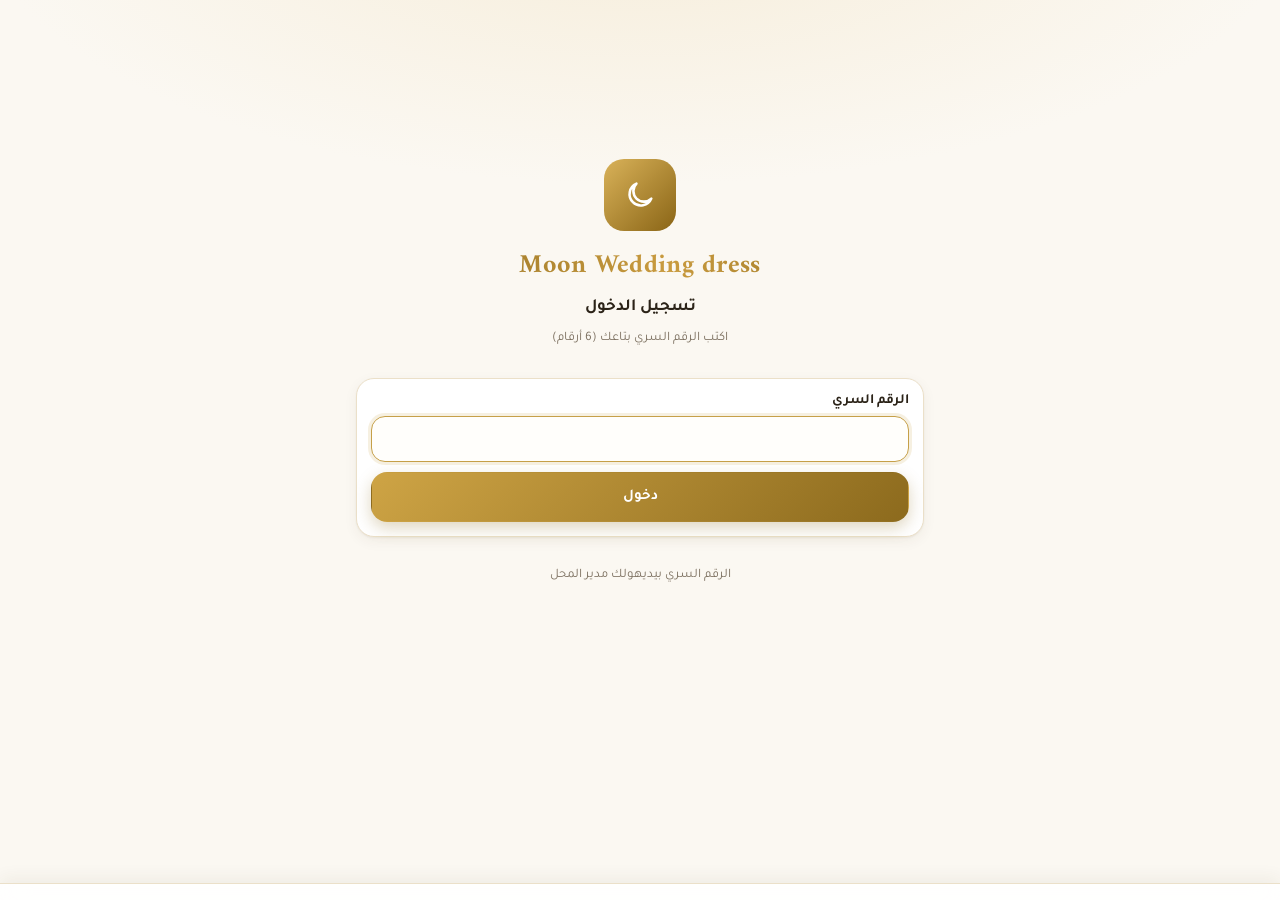
==== commit 7963565b: "v9: payroll, permissions, assets, suppliers, chat, date search, 4 photos, voice assistant, damages, " ====
--- a/index.html
+++ b/index.html
@@ -24,104 +24,143 @@
 
 
 <link rel="preconnect" href="https://fonts.googleapis.com">
-<link href="https://fonts.googleapis.com/css2?family=IBM+Plex+Sans+Arabic:wght@400;500;600;700&display=swap" rel="stylesheet">
+<link rel="preconnect" href="https://fonts.gstatic.com" crossorigin>
+<link href="https://fonts.googleapis.com/css2?family=Amiri:wght@700&family=Tajawal:wght@400;500;700;800&family=IBM+Plex+Sans+Arabic:wght@400;600;700&display=swap" rel="stylesheet">
 <style>
-:root{--ac:#8A6516;--gold:#C9A043;--gold2:#E7C873;--ac2:#F6ECD3;--bg:#FAF6EE;--line:#E9DDC2;--line2:#F2EADA;--ink:#2A2216;--mute:#6E6250;--ink2:#433825;
---red:#8E3A32;--redbg:#F6E3DF;--amb:#7A5212;--ambbg:#FBEFD9;--grn:#1F5C34;--grnbg:#E1F0E6;--blu:#1D4C80;--blubg:#DCE8F7;--org:#8A4A12;--orgbg:#FCE3CF;--gry:#4A5456;--grybg:#ECEAE6}
+/* ============================================================
+   Moon Wedding dress — تصميم محسّن (ألوان + خطوط + تنسيق)
+   الخطوط: Amiri للعناوين · Tajawal للنصوص والواجهة
+   ============================================================ */
+:root{
+  /* لوحة ألوان عاجي + ذهبي أنيق بلمسة روز */
+  --ac:#8C6A1D;          /* ذهبي غامق (اللون الرئيسي) */
+  --gold:#C6A049;
+  --gold2:#E6CD8A;
+  --ac2:#F7EFDC;
+  --bg:#FBF8F2;
+  --line:#EBE0C9;
+  --line2:#F4EEE1;
+  --ink:#2B2318;
+  --mute:#7C7060;
+  --ink2:#473B29;
+  --red:#93403A;   --redbg:#F8E7E3;
+  --amb:#7D5413;   --ambbg:#FBF0DB;
+  --grn:#1F5C34;   --grnbg:#E2F1E7;
+  --blu:#1D4C80;   --blubg:#DFEAF8;
+  --org:#8A4A12;   --orgbg:#FCE8D6;
+  --gry:#4A5456;   --grybg:#EEECE8;
+  /* ظلال وانتقالات */
+  --sh:0 1px 2px rgba(74,58,24,.05),0 4px 14px rgba(74,58,24,.06);
+  --sh2:0 6px 22px rgba(74,58,24,.13);
+  --tr:.18s ease;
+}
 *{box-sizing:border-box}
-html,body{margin:0;background:var(--bg);color:var(--ink);font-family:'IBM Plex Sans Arabic',Tahoma,sans-serif;font-size:15px;-webkit-tap-highlight-color:transparent}
+html,body{margin:0;background:var(--bg);color:var(--ink);font-family:'Tajawal','IBM Plex Sans Arabic',Tahoma,sans-serif;font-size:15px;-webkit-tap-highlight-color:transparent}
+body{background:radial-gradient(1200px 500px at 50% -10%,#F6EDDA 0%,var(--bg) 55%) fixed}
 button,input,select,textarea{font:inherit;color:inherit}
 .wrap{max-width:600px;margin:0 auto;padding:18px 16px 120px}
-h1{margin:0;font-size:22px;font-weight:700}h2{margin:0;font-size:17px;font-weight:700}
+h1{margin:0;font-size:23px;font-weight:800;letter-spacing:.1px}
+h2{margin:0;font-size:17px;font-weight:700}
 .sub{font-size:13px;color:var(--mute)}
 .row{display:flex;align-items:center;gap:12px}
 .between{display:flex;justify-content:space-between;align-items:center;gap:10px}
 .col{display:flex;flex-direction:column;gap:2px;min-width:0;flex:1}
 .stack{display:flex;flex-direction:column;gap:10px}
-.sec{display:flex;flex-direction:column;gap:10px;margin-top:22px}
-.card{background:#fff;border:1px solid var(--line);border-radius:16px;padding:14px}
-button.card{width:100%;text-align:right;cursor:pointer}
+.sec{display:flex;flex-direction:column;gap:10px;margin-top:24px}
+.card{background:#fff;border:1px solid var(--line);border-radius:18px;padding:14px;box-shadow:var(--sh)}
+button.card{width:100%;text-align:right;cursor:pointer;transition:transform var(--tr),box-shadow var(--tr),border-color var(--tr)}
+button.card:active{transform:scale(.985)}
+button.card:hover{border-color:var(--gold2)}
 .stats{display:grid;grid-template-columns:repeat(2,minmax(0,1fr));gap:10px;margin-top:16px}
-.stat{border-radius:16px;padding:14px;display:flex;flex-direction:column;gap:2px;border:1px solid var(--line);background:#fff;text-align:right;cursor:pointer}
-.stat b{font-size:24px}.stat span{font-size:13px;color:var(--mute)}
-.stat.pri{background:linear-gradient(135deg,#B8892A,#7E5B12);border-color:#8A6516;color:#fff}.stat.pri span{color:#FBEFD2}
-.stat.bad{background:var(--redbg);border-color:var(--redbg)}.stat.bad b,.stat.bad span{color:var(--red)}
-.search{display:flex;align-items:center;gap:10px;background:#fff;border:1px solid var(--line);border-radius:14px;padding:0 6px 0 14px;height:50px;margin-top:14px}
+.stat{border-radius:18px;padding:14px;display:flex;flex-direction:column;gap:2px;border:1px solid var(--line);background:#fff;text-align:right;cursor:pointer;box-shadow:var(--sh);transition:transform var(--tr),box-shadow var(--tr)}
+.stat:active{transform:scale(.98)}
+.stat b{font-size:24px;font-weight:800}.stat span{font-size:13px;color:var(--mute)}
+.stat.pri{background:linear-gradient(135deg,#C99B3F 0%,#8C6A1D 100%);border-color:transparent;color:#fff;box-shadow:0 6px 16px rgba(140,106,29,.28)}
+.stat.pri span{color:#FBF0D6}
+.stat.bad{background:var(--redbg);border-color:transparent}.stat.bad b,.stat.bad span{color:var(--red)}
+.search{display:flex;align-items:center;gap:10px;background:#fff;border:1px solid var(--line);border-radius:16px;padding:0 6px 0 14px;height:50px;margin-top:14px;box-shadow:var(--sh);transition:border-color var(--tr),box-shadow var(--tr)}
+.search:focus-within{border-color:var(--gold);box-shadow:0 0 0 3px rgba(198,160,73,.18)}
 .search input{border:0;outline:0;background:transparent;flex:1;font-size:15px;min-width:0;height:100%}
 .chips{display:flex;gap:8px;flex-wrap:wrap}
-.chip{min-height:38px;padding:0 14px;border-radius:999px;border:1px solid var(--line);background:#fff;font-size:13px;font-weight:600;color:var(--ink2);cursor:pointer}
-.chip.on{background:var(--ac);border-color:var(--ac);color:#fff}
-.tag{font-size:12px;font-weight:600;padding:3px 10px;border-radius:999px;white-space:nowrap;background:var(--grybg);color:var(--gry)}
+.chip{min-height:38px;padding:0 16px;border-radius:999px;border:1px solid var(--line);background:#fff;font-size:13px;font-weight:700;color:var(--ink2);cursor:pointer;box-shadow:var(--sh);transition:all var(--tr)}
+.chip:active{transform:scale(.96)}
+.chip.on{background:linear-gradient(135deg,#C99B3F,#8C6A1D);border-color:transparent;color:#fff}
+.tag{font-size:12px;font-weight:700;padding:3px 10px;border-radius:999px;white-space:nowrap;background:var(--grybg);color:var(--gry)}
 .t-grn{background:var(--grnbg);color:var(--grn)}.t-amb{background:var(--ambbg);color:var(--amb)}.t-red{background:var(--redbg);color:var(--red)}
 .t-blu{background:var(--blubg);color:var(--blu)}.t-org{background:var(--orgbg);color:var(--org)}.t-ac{background:var(--ac2);color:var(--ac)}
 .code{font-family:ui-monospace,Menlo,Consolas,monospace;font-size:13px;font-weight:700;color:var(--ac);direction:ltr;unicode-bidi:isolate}
-.av{width:46px;height:46px;border-radius:12px;background:var(--ac2);color:var(--ac);display:flex;align-items:center;justify-content:center;font-weight:700;font-size:13px;flex-shrink:0;direction:ltr}
-.ibtn{width:44px;height:44px;border-radius:12px;border:1px solid var(--line);background:var(--bg);display:flex;align-items:center;justify-content:center;flex-shrink:0;cursor:pointer;text-decoration:none;color:var(--ink)}
+.av{width:46px;height:46px;border-radius:14px;background:linear-gradient(135deg,var(--ac2),#F1E4C8);color:var(--ac);display:flex;align-items:center;justify-content:center;font-weight:700;font-size:13px;flex-shrink:0;direction:ltr}
+.ibtn{width:44px;height:44px;border-radius:14px;border:1px solid var(--line);background:#fff;display:flex;align-items:center;justify-content:center;flex-shrink:0;cursor:pointer;text-decoration:none;color:var(--ink);box-shadow:var(--sh);transition:all var(--tr)}
+.ibtn:active{transform:scale(.94)}
 .ibtn.round{border-radius:50%;background:#fff}
-.btn{min-height:50px;border-radius:14px;border:1px solid var(--line);background:#fff;font-size:15px;font-weight:600;display:flex;align-items:center;justify-content:center;gap:8px;text-decoration:none;color:var(--ink);cursor:pointer;padding:0 12px;text-align:center}
-.btn.pri{background:linear-gradient(135deg,#B8892A,#7E5B12);border-color:#8A6516;color:#fff;box-shadow:0 2px 8px rgba(138,101,22,.22)}
-.btn.wa{background:#1E7E46;border-color:#1E7E46;color:#fff}
-.btn.danger{color:var(--red);border-color:#E9C9C3}
+.btn{min-height:50px;border-radius:16px;border:1px solid var(--line);background:#fff;font-size:15px;font-weight:700;display:flex;align-items:center;justify-content:center;gap:8px;text-decoration:none;color:var(--ink);cursor:pointer;padding:0 12px;text-align:center;box-shadow:var(--sh);transition:all var(--tr)}
+.btn:active{transform:scale(.97)}
+.btn.pri{background:linear-gradient(135deg,#CEA445 0%,#8C6A1D 100%);border-color:transparent;color:#fff;box-shadow:0 6px 16px rgba(140,106,29,.28)}
+.btn.wa{background:#1E7E46;border-color:transparent;color:#fff}
+.btn.danger{color:var(--red);border-color:#EACCC6;background:#fff}
 .btn[disabled]{opacity:.5;cursor:not-allowed}
 .grid2{display:grid;grid-template-columns:repeat(2,minmax(0,1fr));gap:10px}
 .grid3{display:grid;grid-template-columns:repeat(3,minmax(0,1fr));gap:10px}
-.alert{display:flex;gap:10px;align-items:flex-start;background:var(--redbg);border-radius:14px;padding:12px 14px;color:#6E2C26;font-size:14px}
-.ok{display:flex;gap:10px;align-items:flex-start;background:var(--grnbg);border-radius:14px;padding:12px 14px;color:var(--grn);font-size:14px}
+.alert{display:flex;gap:10px;align-items:flex-start;background:var(--redbg);border-radius:16px;padding:12px 14px;color:#6E2C26;font-size:14px}
+.ok{display:flex;gap:10px;align-items:flex-start;background:var(--grnbg);border-radius:16px;padding:12px 14px;color:var(--grn);font-size:14px}
 .kv{display:flex;justify-content:space-between;gap:10px;padding:9px 0;border-bottom:1px solid var(--line2);font-size:14px}.kv:last-child{border-bottom:0}
 .kv b{font-weight:700}
 label.f{display:flex;flex-direction:column;gap:6px;font-size:14px;font-weight:700}
-.f input,.f select,.f textarea{min-height:46px;border-radius:12px;border:1px solid #DDCFAE;background:#FFFDF8;padding:0 12px;font-size:15px;font-weight:400;width:100%}
+.f input,.f select,.f textarea{min-height:46px;border-radius:14px;border:1px solid #E2D6BC;background:#FFFEFB;padding:0 12px;font-size:15px;font-weight:400;width:100%;transition:border-color var(--tr),box-shadow var(--tr)}
+.f input:focus,.f select:focus,.f textarea:focus{outline:none;border-color:var(--gold);box-shadow:0 0 0 3px rgba(198,160,73,.16)}
 .f textarea{padding:10px 12px;resize:vertical}
-.seg{display:grid;grid-template-columns:repeat(2,minmax(0,1fr));background:#F0E6CF;border-radius:12px;padding:4px;gap:4px}
-.seg button{height:42px;border-radius:9px;border:0;background:transparent;font-weight:600;color:#5A4C33;cursor:pointer}
-.seg button.on{background:#fff;color:var(--ink)}
+.seg{display:grid;grid-template-columns:repeat(2,minmax(0,1fr));background:#F1E7D1;border-radius:14px;padding:4px;gap:4px}
+.seg button{height:42px;border-radius:11px;border:0;background:transparent;font-weight:700;color:#5A4C33;cursor:pointer;transition:all var(--tr)}
+.seg button.on{background:#fff;color:var(--ink);box-shadow:var(--sh)}
 .crow{display:flex;align-items:center;gap:10px;padding:12px 0;border-bottom:1px solid var(--line2)}.crow:last-child{border-bottom:0}
 .lnk{background:none;border:0;padding:0;text-align:right;cursor:pointer;color:inherit}
-nav.bar{position:fixed;bottom:0;left:0;right:0;background:#fff;border-top:2px solid var(--gold2);padding:6px 6px calc(10px + env(safe-area-inset-bottom));display:grid;grid-template-columns:repeat(5,minmax(0,1fr));z-index:10}
-nav.bar button{background:none;border:0;display:flex;flex-direction:column;align-items:center;gap:3px;min-height:52px;justify-content:center;font-size:11.5px;color:var(--mute);cursor:pointer}
+nav.bar{position:fixed;bottom:0;left:0;right:0;background:rgba(255,255,255,.88);backdrop-filter:blur(14px);-webkit-backdrop-filter:blur(14px);border-top:1px solid var(--line);padding:6px 6px calc(10px + env(safe-area-inset-bottom));display:grid;grid-template-columns:repeat(5,minmax(0,1fr));z-index:10;box-shadow:0 -4px 18px rgba(74,58,24,.07)}
+nav.bar button{background:none;border:0;display:flex;flex-direction:column;align-items:center;gap:3px;min-height:52px;justify-content:center;font-size:11.5px;color:var(--mute);cursor:pointer;border-radius:12px;transition:color var(--tr)}
 nav.bar button.on{color:var(--ac);font-weight:700}
-.fab{position:fixed;left:18px;bottom:90px;height:56px;padding:0 20px;border-radius:28px;background:linear-gradient(135deg,#C29433,#7E5B12);color:#fff;border:0;display:flex;align-items:center;gap:8px;font-weight:700;box-shadow:0 6px 18px rgba(90,64,10,.32);z-index:11;cursor:pointer}
+.fab{position:fixed;left:18px;bottom:90px;height:56px;padding:0 20px;border-radius:28px;background:linear-gradient(135deg,#D4AB4E 0%,#8C6A1D 100%);color:#fff;border:0;display:flex;align-items:center;gap:8px;font-weight:700;box-shadow:0 8px 22px rgba(120,90,25,.35);z-index:11;cursor:pointer;transition:transform var(--tr),box-shadow var(--tr)}
+.fab:active{transform:scale(.95)}
 .empty{text-align:center;color:var(--mute);padding:22px 8px;font-size:14px}
 .money{font-variant-numeric:tabular-nums}
-#toast{position:fixed;bottom:100px;left:50%;transform:translateX(-50%);background:#2A2216;color:#fff;padding:10px 18px;border-radius:20px;font-size:14px;display:none;z-index:40;max-width:90%;text-align:center}
-#busy{position:fixed;inset:0;background:rgba(250,246,238,.78);display:none;align-items:center;justify-content:center;z-index:30;font-weight:700;color:var(--ac)}
-.sheet{position:fixed;inset:0;background:rgba(42,34,22,.42);z-index:25;display:flex;align-items:flex-end;justify-content:center}
-.sheet .panel{background:#fff;border-radius:20px 20px 0 0;padding:18px 16px calc(18px + env(safe-area-inset-bottom));width:100%;max-width:600px;max-height:88vh;overflow:auto}
-.pick{max-height:260px;overflow:auto;border:1px solid var(--line);border-radius:12px}
+#toast{position:fixed;bottom:100px;left:50%;transform:translateX(-50%);background:#2B2318;color:#fff;padding:10px 18px;border-radius:20px;font-size:14px;display:none;z-index:40;max-width:90%;text-align:center;box-shadow:var(--sh2)}
+#busy{position:fixed;inset:0;background:rgba(251,248,242,.8);backdrop-filter:blur(3px);display:none;align-items:center;justify-content:center;z-index:30;font-weight:700;color:var(--ac)}
+.sheet{position:fixed;inset:0;background:rgba(43,35,24,.45);backdrop-filter:blur(2px);z-index:25;display:flex;align-items:flex-end;justify-content:center}
+.sheet .panel{background:#fff;border-radius:24px 24px 0 0;padding:18px 16px calc(18px + env(safe-area-inset-bottom));width:100%;max-width:600px;max-height:88vh;overflow:auto;box-shadow:0 -10px 40px rgba(43,35,24,.2)}
+.pick{max-height:260px;overflow:auto;border:1px solid var(--line);border-radius:14px}
 .pick button{display:flex;width:100%;text-align:right;gap:10px;align-items:center;padding:10px 12px;border:0;border-bottom:1px solid var(--line2);background:#fff;cursor:pointer}
 .pick button:last-child{border-bottom:0}
-.brand{display:flex;align-items:center;gap:10px}.brand .logo{width:42px;height:42px;border-radius:12px;background:linear-gradient(135deg,#D9B259,#8A6516);display:flex;align-items:center;justify-content:center;flex-shrink:0}
-h1.gold{background:linear-gradient(90deg,#8A6516,#C9A043);-webkit-background-clip:text;background-clip:text;color:transparent;font-family:Georgia,'Times New Roman',serif;letter-spacing:.3px}
-.qty{font-size:20px;font-weight:700;font-variant-numeric:tabular-nums}
+.pick button:hover{background:#FBF7EE}
+.brand{display:flex;align-items:center;gap:10px}.brand .logo{width:42px;height:42px;border-radius:14px;background:linear-gradient(135deg,#DFC071 0%,#8C6A1D 100%);display:flex;align-items:center;justify-content:center;flex-shrink:0;box-shadow:0 3px 10px rgba(140,106,29,.3)}
+h1.gold{background:linear-gradient(90deg,#8C6A1D,#C99B3F 55%,#8C6A1D);-webkit-background-clip:text;background-clip:text;color:transparent;font-family:'Amiri',Georgia,'Times New Roman',serif;letter-spacing:.3px}
+.qty{font-size:20px;font-weight:800;font-variant-numeric:tabular-nums}
 .av{position:relative;overflow:hidden}.av img{position:absolute;inset:0;width:100%;height:100%;object-fit:cover;background:var(--ac2)}
-.hero{display:block;width:100%;aspect-ratio:3/4;max-height:420px;object-fit:cover;border-radius:16px;border:1px solid var(--line);background:var(--ac2)}
+.hero{display:block;width:100%;aspect-ratio:3/4;max-height:420px;object-fit:cover;border-radius:18px;border:1px solid var(--line);background:var(--ac2);box-shadow:var(--sh)}
 .seg.s4{grid-template-columns:repeat(4,minmax(0,1fr))}.seg.s4 button{font-size:13px;padding:0 2px}
 .kpis{display:grid;grid-template-columns:repeat(2,minmax(0,1fr));gap:10px}
-.kpi{background:#fff;border:1px solid var(--line);border-radius:14px;padding:12px;display:flex;flex-direction:column;gap:2px;min-width:0}
-.kpi span{font-size:12.5px;color:var(--mute)}.kpi b{font-size:19px;font-variant-numeric:tabular-nums}.kpi i{font-style:normal;font-size:12px;font-weight:600}
+.kpi{background:#fff;border:1px solid var(--line);border-radius:16px;padding:12px;display:flex;flex-direction:column;gap:2px;min-width:0;box-shadow:var(--sh)}
+.kpi span{font-size:12.5px;color:var(--mute)}.kpi b{font-size:19px;font-weight:800;font-variant-numeric:tabular-nums}.kpi i{font-style:normal;font-size:12px;font-weight:600}
 .up{color:var(--grn)}.dn{color:var(--red)}
-.chart{background:#fff;border:1px solid var(--line);border-radius:16px;padding:12px 10px 8px}
+.chart{background:#fff;border:1px solid var(--line);border-radius:18px;padding:12px 10px 8px;box-shadow:var(--sh)}
 .chart svg{display:block;width:100%;height:auto;direction:ltr}
 .chart .tip{min-height:22px;font-size:13px;font-weight:600;color:var(--ink2);text-align:center;margin-top:4px}
 .lgd{display:flex;gap:14px;justify-content:center;font-size:12.5px;color:var(--mute);margin-top:6px}.lgd i{display:inline-block;width:10px;height:10px;border-radius:3px;margin-left:5px;vertical-align:-1px}
-.hb{display:flex;align-items:center;gap:8px;padding:6px 0;font-size:13.5px}.hb .l{width:38%;min-width:0;overflow:hidden;text-overflow:ellipsis;white-space:nowrap}.hb .t{flex:1;height:12px;background:var(--line2);border-radius:6px;overflow:hidden}.hb .t div{height:100%;background:#B8892A;border-radius:6px}.hb .v{min-width:74px;text-align:left;font-weight:700;font-variant-numeric:tabular-nums}
+.hb{display:flex;align-items:center;gap:8px;padding:6px 0;font-size:13.5px}.hb .l{width:38%;min-width:0;overflow:hidden;text-overflow:ellipsis;white-space:nowrap}.hb .t{flex:1;height:12px;background:var(--line2);border-radius:6px;overflow:hidden}.hb .t div{height:100%;background:linear-gradient(90deg,#C99B3F,#8C6A1D);border-radius:6px}.hb .v{min-width:74px;text-align:left;font-weight:700;font-variant-numeric:tabular-nums}
 details.tbl{margin-top:6px;font-size:13px}details.tbl summary{cursor:pointer;color:var(--ac);font-weight:600;padding:6px 0}
 details.tbl table{width:100%;border-collapse:collapse}details.tbl td,details.tbl th{padding:5px 4px;border-bottom:1px solid var(--line2);text-align:right}details.tbl td.n{text-align:left;font-variant-numeric:tabular-nums}
-.rec{background:#fff;border:1px solid var(--line);border-right:4px solid var(--gold);border-radius:12px;padding:10px 12px}.rec.p1{border-right-color:#B4473C}.rec.p3{border-right-color:#2E7D4F}
+.rec{background:#fff;border:1px solid var(--line);border-right:4px solid var(--gold);border-radius:14px;padding:10px 12px;box-shadow:var(--sh)}.rec.p1{border-right-color:#B4473C}.rec.p3{border-right-color:#2E7D4F}
 .rec b{display:block;margin-bottom:2px}.rec span{font-size:13.5px;color:var(--ink2)}
-.ai{background:#FFF8E1;border:1px solid #E7C873;border-radius:14px;padding:12px 14px;white-space:pre-wrap;line-height:1.8;font-size:14px}
+.ai{background:#FFFAE8;border:1px solid var(--gold2);border-radius:16px;padding:12px 14px;white-space:pre-wrap;line-height:1.8;font-size:14px}
 .st .kv.tot{font-weight:700;border-top:2px solid var(--line)}
-.stars{color:#C9A043;letter-spacing:1px;font-size:15px;white-space:nowrap}.stars.low{color:var(--red)}
-.rate{display:flex;gap:4px}.rate button{width:44px;height:44px;border:1px solid var(--line);border-radius:12px;background:#fff;font-size:22px;color:#D8CBAE;cursor:pointer}.rate button.on{color:#C9A043;border-color:#E7C873;background:#FFF8E1}
-.del{width:36px;height:36px;border-radius:10px;border:1px solid #E9C9C3;background:#fff;color:var(--red);display:flex;align-items:center;justify-content:center;flex-shrink:0;cursor:pointer}
-.guide{--acc:var(--ac);--accbg:var(--ac2);--surface:#fff;--gold2:#C9A043;--staffbg:#DDEEF2;display:flex;flex-direction:column;gap:18px;margin-top:14px}
+.stars{color:#C6A049;letter-spacing:1px;font-size:15px;white-space:nowrap}.stars.low{color:var(--red)}
+.rate{display:flex;gap:4px}.rate button{width:44px;height:44px;border:1px solid var(--line);border-radius:14px;background:#fff;font-size:22px;color:#DACFAF;cursor:pointer;transition:all var(--tr)}.rate button.on{color:#C6A049;border-color:var(--gold2);background:#FFF8E1}
+.del{width:36px;height:36px;border-radius:12px;border:1px solid #EACCC6;background:#fff;color:var(--red);display:flex;align-items:center;justify-content:center;flex-shrink:0;cursor:pointer}
+.guide{--acc:var(--ac);--accbg:var(--ac2);--surface:#fff;--gold2:#C6A049;--staffbg:#DDEEF2;display:flex;flex-direction:column;gap:18px;margin-top:14px}
 .guide.staff{--acc:#1D5E73;--accbg:#DDEEF2}
 .guide h2,.guide h3{margin:0;line-height:1.4}
-.guide .hub{align-self:center;display:flex;flex-direction:column;align-items:center;background:var(--acc);color:#fff;border-radius:999px;padding:12px 26px;text-align:center}
+.guide .hub{align-self:center;display:flex;flex-direction:column;align-items:center;background:linear-gradient(135deg,#C99B3F,#8C6A1D);color:#fff;border-radius:999px;padding:12px 26px;text-align:center;box-shadow:0 4px 12px rgba(140,106,29,.25)}
 .guide .hub b{font-size:18px}.guide .hub span{font-size:12.5px;opacity:.9}
 .guide .trunk{width:2px;height:18px;background:var(--acc);align-self:center;margin:-18px auto 0}
 .guide .branches{display:grid;grid-template-columns:1fr;gap:14px;border-top:2px solid var(--acc);padding-top:18px}
-.guide .branch{background:#fff;border:1px solid var(--line);border-radius:16px;padding:12px 14px 8px;position:relative;display:flex;flex-direction:column;gap:6px;min-width:0}
+.guide .branch{background:#fff;border:1px solid var(--line);border-radius:18px;padding:12px 14px 8px;position:relative;display:flex;flex-direction:column;gap:6px;min-width:0;box-shadow:var(--sh)}
 .guide .branch::before{content:"";position:absolute;top:-19px;right:26px;width:2px;height:18px;background:var(--acc)}
 .guide .bh{display:flex;align-items:center;gap:10px}
 .guide .node{width:34px;height:34px;border-radius:50%;background:var(--accbg);color:var(--acc);display:flex;align-items:center;justify-content:center;flex-shrink:0}
@@ -135,16 +174,49 @@
 .guide .plain{padding:5px 8px;font-weight:600;font-size:14px}
 .guide .tag{font-size:11px}.guide .t-new{background:var(--grnbg);color:var(--grn)}.guide .t-no{background:var(--redbg);color:var(--red)}.guide .t-auto{background:var(--accbg);color:var(--acc)}
 .guide kbd{font-family:inherit;font-size:13px;background:var(--accbg);color:var(--acc);border-radius:6px;padding:0 6px;font-weight:700}
-.guide .cycle{background:#fff;border:1px solid var(--line);border-radius:16px;padding:14px}.guide .cycle h2{font-size:17px;margin-bottom:10px}
+.guide .cycle{background:#fff;border:1px solid var(--line);border-radius:18px;padding:14px;box-shadow:var(--sh)}.guide .cycle h2{font-size:17px;margin-bottom:10px}
 .guide .steps{display:grid;grid-template-columns:repeat(2,minmax(0,1fr));gap:8px;counter-reset:s;list-style:none;margin:0;padding:0}
-.guide .steps li{counter-increment:s;background:var(--bg);border-radius:12px;padding:10px 12px;position:relative;font-size:13px;line-height:1.7}
+.guide .steps li{counter-increment:s;background:var(--bg);border-radius:14px;padding:10px 12px;position:relative;font-size:13px;line-height:1.7}
 .guide .steps li b{display:block;font-size:14px}.guide .steps li::before{content:counter(s);position:absolute;top:8px;left:10px;color:var(--gold2);font-weight:700}
-.guide .note{background:var(--accbg);border-radius:14px;padding:12px 14px;font-size:14px;line-height:1.8;margin:0}
+.guide .note{background:var(--accbg);border-radius:16px;padding:12px 14px;font-size:14px;line-height:1.8;margin:0}
 @media print{nav.bar,.fab,.noprint,#inst{display:none!important}.wrap{padding:0;max-width:none}body{background:#fff}.card,.rec,.kpi{break-inside:avoid}}
-.aifab{position:fixed;right:18px;bottom:90px;width:56px;height:56px;border-radius:28px;background:linear-gradient(135deg,#3E6FA8,#284C78);border:0;display:none;align-items:center;justify-content:center;box-shadow:0 6px 18px rgba(30,50,90,.32);z-index:11;cursor:pointer}
+.aifab{position:fixed;right:18px;bottom:90px;width:56px;height:56px;border-radius:28px;background:linear-gradient(135deg,#4A7FB8,#2A4E7C);border:0;display:none;align-items:center;justify-content:center;box-shadow:0 8px 22px rgba(35,58,95,.35);z-index:11;cursor:pointer}
 .aibox{display:flex;flex-direction:column;gap:10px;min-height:60vh}.ailog{flex:1;overflow-y:auto;max-height:55vh;display:flex;flex-direction:column;gap:8px;padding:4px}
-.aim{max-width:85%;padding:10px 12px;border-radius:14px;line-height:1.6;font-size:15px}.aim.a{align-self:flex-start;background:#F6EFE0}.aim.u{align-self:flex-end;background:#3E6FA8;color:#fff}
-.aicard{border:1.5px solid #B8892A;border-radius:14px;padding:12px;background:#fff}.aiin{display:flex;gap:8px;align-items:flex-end}.aiin textarea{flex:1;resize:none;border:1px solid #E3D5B5;border-radius:12px;padding:10px;font:inherit}
+.aim{max-width:85%;padding:10px 12px;border-radius:14px;line-height:1.6;font-size:15px}.aim.a{align-self:flex-start;background:#F7F0E1}.aim.u{align-self:flex-end;background:#4A7FB8;color:#fff}
+.aicard{border:1.5px solid #C99B3F;border-radius:16px;padding:12px;background:#fff;box-shadow:var(--sh)}.aiin{display:flex;gap:8px;align-items:flex-end}.aiin textarea{flex:1;resize:none;border:1px solid #E7DABD;border-radius:12px;padding:10px;font:inherit}
+:focus-visible{outline:2px solid var(--gold);outline-offset:2px}
+
+/* ===== إضافات الإصدار 9 ===== */
+.seg.s5{grid-template-columns:repeat(5,minmax(0,1fr))}.seg.s5 button{font-size:12px;padding:0 2px}
+.gal{display:flex;gap:8px;margin-top:8px;overflow-x:auto;padding-bottom:2px}
+.gal button{position:relative;width:70px;height:70px;border-radius:14px;overflow:hidden;border:2px solid var(--line);padding:0;flex-shrink:0;background:var(--ac2);cursor:pointer}
+.gal img{width:100%;height:100%;object-fit:cover;display:block}
+.lb{position:fixed;inset:0;background:rgba(20,16,10,.94);z-index:60;display:flex;flex-direction:column;align-items:center;justify-content:center;gap:14px;padding:16px;animation:fadeIn .18s ease}
+.lb img{max-width:100%;max-height:78vh;border-radius:14px;object-fit:contain;box-shadow:0 10px 40px rgba(0,0,0,.5);user-select:none;-webkit-user-drag:none}
+.lb .lbx{position:absolute;top:calc(12px + env(safe-area-inset-top));left:12px;width:46px;height:46px;border-radius:50%;border:0;background:rgba(255,255,255,.14);color:#fff;font-size:26px;cursor:pointer}
+.lb .lbn{display:flex;align-items:center;gap:18px;color:#F3E6C4;font-weight:700}
+.lb .lbn button{width:48px;height:48px;border-radius:50%;border:1px solid rgba(255,255,255,.25);background:rgba(255,255,255,.08);color:#fff;font-size:22px;cursor:pointer}
+@keyframes fadeIn{from{opacity:0}to{opacity:1}}
+@keyframes aiFloat{0%,100%{transform:translateY(0)}50%{transform:translateY(-4px)}}
+@keyframes aiRing{0%{box-shadow:0 0 0 0 rgba(74,127,184,.45),0 8px 22px rgba(35,58,95,.35)}100%{box-shadow:0 0 0 14px rgba(74,127,184,0),0 8px 22px rgba(35,58,95,.35)}}
+.aifab{touch-action:none;user-select:none;animation:aiFloat 3.2s ease-in-out infinite,aiRing 2.6s ease-out infinite;transition:transform .15s ease}
+.aifab.drag{animation:none;transform:scale(1.12);opacity:.92;cursor:grabbing}
+.aifab:active{transform:scale(.94)}
+.aiin .ibtn.rec{background:var(--redbg);border-color:#EACCC6;color:var(--red);animation:aiRing 1.2s ease-out infinite}
+.hbtn{position:relative}.badge{position:absolute;top:-5px;left:-5px;min-width:19px;height:19px;padding:0 5px;border-radius:999px;background:var(--red);color:#fff;font-size:11px;font-weight:800;display:flex;align-items:center;justify-content:center;box-shadow:0 0 0 2px #fff}
+.chat{display:flex;flex-direction:column;gap:8px;margin-top:12px;max-height:62vh;overflow-y:auto;padding:4px 2px}
+.bub{max-width:82%;padding:9px 12px;border-radius:16px;line-height:1.65;font-size:15px;box-shadow:var(--sh);word-wrap:break-word;white-space:pre-wrap}
+.bub.me{align-self:flex-start;background:linear-gradient(135deg,#F3E2B8,#E9D29A);border-bottom-right-radius:6px}
+.bub.o{align-self:flex-end;background:#fff;border:1px solid var(--line);border-bottom-left-radius:6px}
+.bub small{display:block;font-size:11px;color:var(--mute);margin-top:2px}
+.chatin{position:sticky;bottom:calc(76px + env(safe-area-inset-bottom));display:flex;gap:8px;align-items:flex-end;margin-top:10px;background:var(--bg);padding:8px 0}
+.chatin textarea{flex:1;resize:none;border:1px solid #E2D6BC;border-radius:14px;padding:10px 12px;font:inherit;background:#FFFEFB;min-height:46px}
+.perms{display:grid;grid-template-columns:1fr;gap:6px}.perms label{display:flex;align-items:center;gap:10px;padding:8px 10px;border:1px solid var(--line2);border-radius:12px;font-weight:600;font-size:14px;background:#FFFEFB}
+.perms input{width:20px;height:20px;accent-color:var(--ac)}
+.pill{display:inline-flex;align-items:center;gap:6px;font-size:12.5px;font-weight:700;padding:5px 12px;border-radius:999px;background:var(--ac2);color:var(--ac);border:1px solid var(--gold2);cursor:pointer}
+.tot{background:linear-gradient(135deg,#FFFBF0,#F7EEDA);border:1px solid var(--gold2)}
+h1{font-family:'Tajawal','IBM Plex Sans Arabic',sans-serif}
+.card,.stat,.kpi,.chart,.btn,.chip{will-change:auto}
 </style>
 </head>
 <body>
@@ -161,7 +233,7 @@
  * بياخد البيانات (حجوزات، مدفوعات، مصروفات، فساتين، عملاء، مخزن) ويطلع:
  * قائمة الدخل، التدفقات النقدية، المركز المالي، المؤشرات، والتوصيات.
  */
-var FIN_COMM = 'عمولات الموظفين', FIN_DRESS_BUY = 'شراء فساتين', FIN_CANCEL = 'ملغي', FIN_BOOKED = 'محجوز', FIN_OUT = 'تم التسليم';
+var FIN_SUPP = 'مشتريات من موردين', FIN_COMM = 'عمولات الموظفين', FIN_DRESS_BUY = 'شراء فساتين', FIN_CANCEL = 'ملغي', FIN_BOOKED = 'محجوز', FIN_OUT = 'تم التسليم';
 function finMo_(s) { return s ? String(s).slice(0, 7) : ''; }
 function finAddM_(m, n) { var p = m.split('-'), d = new Date(+p[0], +p[1] - 1 + n, 1); return d.getFullYear() + '-' + ('0' + (d.getMonth() + 1)).slice(-2); }
 function finDiffM_(a, b) { var x = a.split('-'), y = b.split('-'); return (+y[0] - +x[0]) * 12 + (+y[1] - +x[1]); }
@@ -185,21 +257,24 @@
   (D.payments || []).forEach(function (p) { seen(p.date); });
   (D.expenses || []).forEach(function (e) { seen(e.date); });
   (D.bookings || []).forEach(function (b) { seen(b.created); seen(b.pickup); });
+  (D.assets || []).forEach(function (a) { seen(a.date); });
+  (D.ledger || []).forEach(function (l) { seen(l.date); });
   P.start = start;
   // الأصول اللي بتتهلك: الفساتين (من تاريخ الشراء) + التجهيزات (من تاريخ المصروف)
   P.assets = [];
   (D.dresses || []).forEach(function (d) { if (d.cost > 0) P.assets.push({ kind: 'dress', cost: d.cost, start: finMo_(d.bought) || start }); });
   (D.expenses || []).forEach(function (e) { if (e.ctype === 'رأسمالي' && e.cat !== FIN_DRESS_BUY && e.amount > 0) P.assets.push({ kind: 'equip', cost: e.amount, start: finMo_(e.date) }); });
+  (D.assets || []).forEach(function (a) { if (a.cost > 0) P.assets.push({ kind: 'equip', cost: a.cost, start: finMo_(a.date) || start, dep: a.life }); });
   return P;
 }
 function finDepIn_(P, m, kind) { // إهلاك الشهر
   var s = 0;
-  P.assets.forEach(function (a) { if (kind && a.kind !== kind) return; var k = finDiffM_(a.start, m); if (k >= 0 && k < P.dep) s += a.cost / P.dep; });
+  P.assets.forEach(function (a) { if (kind && a.kind !== kind) return; var L = a.dep || P.dep, k = finDiffM_(a.start, m); if (k >= 0 && k < L) s += a.cost / L; });
   return s;
 }
 function finNbv_(P, m, kind) { // صافي القيمة الدفترية آخر الشهر
   var s = 0;
-  P.assets.forEach(function (a) { if (a.kind !== kind) return; var k = finDiffM_(a.start, m); if (k < 0) return; s += a.cost - Math.min(P.dep, k + 1) * a.cost / P.dep; });
+  P.assets.forEach(function (a) { if (a.kind !== kind) return; var L = a.dep || P.dep, k = finDiffM_(a.start, m); if (k < 0) return; s += a.cost - Math.min(L, k + 1) * a.cost / L; });
   return s;
 }
 
@@ -211,9 +286,19 @@
     if (finMo_(b.pickup) !== m) return;
     I.all++;
     if (b.status === FIN_CANCEL) { I.cancels++; if (b.paid > 0) I.kept += b.paid; return; }
-    I.count++; I.rev += b.net; I.gross += b.price; I.disc += b.discount || 0; I.comm += b.commission || 0;
+    I.count++; I.rev += b.net; I.gross += b.price; I.disc += b.discount || 0;
     var t = typeOf[b.dress] || 'أخرى'; I.byType[t] = (I.byType[t] || 0) + b.net;
-    if (b.staff) { var s = I.byStaff[b.staff] = I.byStaff[b.staff] || { n: 0, v: 0, c: 0 }; s.n++; s.v += b.net; s.c += b.commission || 0; }
+    if (b.staff) { var s = I.byStaff[b.staff] = I.byStaff[b.staff] || { n: 0, v: 0, c: 0 }; s.n++; s.v += b.net; }
+  });
+  // العمولة بتتحسب في شهر الحجز نفسه
+  (D.bookings || []).forEach(function (b) {
+    if (finMo_(b.created) !== m || !b.commission) return;
+    I.comm += b.commission;
+    if (b.staff) { var s = I.byStaff[b.staff] = I.byStaff[b.staff] || { n: 0, v: 0, c: 0 }; s.c += b.commission; }
+  });
+  (D.ledger || []).forEach(function (l) {
+    if (finMo_(l.date) !== m || l.ptype !== 'مورد' || l.move !== 'فاتورة') return;
+    I.variable += l.amount; I.byCat[FIN_SUPP] = (I.byCat[FIN_SUPP] || 0) + l.amount;
   });
   (D.expenses || []).forEach(function (e) {
     if (finMo_(e.date) !== m) return;
@@ -252,10 +337,20 @@
     if (e.cat === FIN_COMM) C.comm += e.amount; else if (e.ctype === 'رأسمالي') C.capex += e.amount; else if (e.ctype === 'ثابت') C.fixed += e.amount; else C.variable += e.amount;
     var k = e.method || 'كاش'; C.byMethod[k] = (C.byMethod[k] || 0) - e.amount;
   });
+  C.supp = 0; C.lend = 0; C.collect = 0;
+  (D.assets || []).forEach(function (a) { var am = finMo_(a.date); if (am < m) C.open -= a.cost; else if (am === m) C.capex += a.cost; });
+  (D.ledger || []).forEach(function (l) {
+    var lm = finMo_(l.date), v = l.move === 'دفعة' || l.move === 'سلفة/دين' ? -l.amount : l.move === 'تحصيل' ? l.amount : 0;
+    if (!v) return;
+    if (lm < m) { C.open += v; return; }
+    if (lm !== m) return;
+    if (l.move === 'دفعة') C.supp += l.amount; else if (l.move === 'سلفة/دين') C.lend += l.amount; else C.collect += l.amount;
+  });
   C.inflow = C.dep + C.pay - C.refund;
-  C.opOut = C.fixed + C.variable + C.comm;
+  C.opOut = C.fixed + C.variable + C.comm + C.supp;
   C.opNet = C.inflow - C.opOut;
-  C.net = C.opNet - C.capex;
+  C.fin = C.collect - C.lend;
+  C.net = C.opNet - C.capex + C.fin;
   C.close = C.open + C.net;
   return C;
 }
@@ -264,11 +359,11 @@
 function finBalance_(P, m, cashClose) {
   var D = P.D, B = { cash: cashClose, recv: 0, adv: 0, stock: 0, dress: finNbv_(P, m, 'dress'), equip: finNbv_(P, m, 'equip'), commDue: 0, recvList: [] };
   var commAcc = 0;
+  (D.bookings || []).forEach(function (b) { if (finMo_(b.created) <= m) commAcc += b.commission || 0; });
   (D.bookings || []).forEach(function (b) {
     if (b.status === FIN_CANCEL) return;
     var paid = 0; (P.payBy[b.code] || []).forEach(function (p) { if (finMo_(p.date) <= m) paid += p.net; });
     if (finMo_(b.pickup) <= m) {
-      commAcc += b.commission || 0;
       if (b.net - paid > 0.5) { B.recv += b.net - paid; B.recvList.push({ code: b.code, v: b.net - paid }); }
     } else if (paid > 0) B.adv += paid;
   });
@@ -279,8 +374,13 @@
     var q = {}; (D.moves || []).forEach(function (mv) { if (finMo_(mv.date) > m) return; var s = mv.type === 'منصرف' ? -mv.qty : mv.qty; q[mv.item] = (q[mv.item] || 0) + s; });
     (D.stock || []).forEach(function (x) { B.stock += Math.max(0, q[x.code] || 0) * (x.cost || 0); });
   }
-  B.assets = B.cash + B.recv + B.stock + B.dress + B.equip;
-  B.liab = B.adv + B.commDue;
+  B.ap = 0; B.ar2 = 0;
+  (D.ledger || []).forEach(function (l) {
+    if (finMo_(l.date) > m) return;
+    if (l.ptype === 'مورد') B.ap += l.move === 'فاتورة' ? l.amount : -l.amount; else B.ar2 += l.move === 'تحصيل' ? -l.amount : l.amount;
+  });
+  B.assets = B.cash + B.recv + B.stock + B.dress + B.equip + B.ar2;
+  B.liab = B.adv + B.commDue + B.ap;
   B.equity = B.assets - B.liab;
   return B;
 }
@@ -395,16 +495,17 @@
 function lsGet(k){try{return localStorage.getItem(k)}catch(e){return null}}function lsSet(k,v){try{if(v==null)localStorage.removeItem(k);else localStorage.setItem(k,v)}catch(e){}}
 TOKEN=lsGet('shop_token');
 function admin(){return D&&D.me&&D.me.role==='مدير'}
+function can(p){return admin()||!!(D&&D.me&&D.me.perms&&D.me.perms.indexOf(p)>=0)}
 var ST={BOOKED:'محجوز',OUT:'تم التسليم',BACK:'تم الإرجاع',CANCEL:'ملغي'};
-var IC={home:'<path d="M3 10.5 12 3l9 7.5V20a1 1 0 0 1-1 1h-5v-6h-6v6H4a1 1 0 0 1-1-1z"/>',dress:'<path d="M9 3h6l-1 4 4 14H6l4-14z"/><path d="M9 3c0 2 1.3 3 3 3s3-1 3-3"/>',cal:'<rect x="3" y="4" width="18" height="17" rx="2"/><path d="M3 9h18M8 2v4M16 2v4"/>',users:'<circle cx="9" cy="8" r="4"/><path d="M2 21a7 7 0 0 1 14 0"/><path d="M16 4a4 4 0 0 1 0 8M22 21a7 7 0 0 0-4-6.3"/>',money:'<rect x="2" y="6" width="20" height="12" rx="2"/><circle cx="12" cy="12" r="2.5"/><path d="M6 12h.01M18 12h.01"/>',back:'<path d="m9 6 6 6-6 6"/>',phone:'<path d="M22 16.9v3a2 2 0 0 1-2.2 2 19.8 19.8 0 0 1-8.6-3.1 19.5 19.5 0 0 1-6-6A19.8 19.8 0 0 1 2.1 4.2 2 2 0 0 1 4.1 2h3a2 2 0 0 1 2 1.7c.1 1 .4 1.9.7 2.8a2 2 0 0 1-.5 2.1L8 9.9a16 16 0 0 0 6 6l1.3-1.3a2 2 0 0 1 2.1-.4c.9.3 1.8.6 2.8.7a2 2 0 0 1 1.7 2z"/>',chat:'<path d="M21 12a8 8 0 0 1-11.6 7.1L3 21l1.9-6.4A8 8 0 1 1 21 12z"/>',search:'<circle cx="11" cy="11" r="7"/><path d="m20 20-3.5-3.5"/>',scan:'<path d="M3 7V4h3M17 4h4v3M21 17v3h-4M7 20H4v-3"/><path d="M7 8v8M10 8v8M13 8v8M17 8v8"/>',plus:'<path d="M12 5v14M5 12h14"/>',refresh:'<path d="M21 12a9 9 0 1 1-3-6.7L21 8"/><path d="M21 3v5h-5"/>',warn:'<path d="M10.3 3.9 1.8 18a2 2 0 0 0 1.7 3h17a2 2 0 0 0 1.7-3L13.7 3.9a2 2 0 0 0-3.4 0z"/><path d="M12 9v4M12 17h.01"/>',edit:'<path d="M12 20h9"/><path d="M16.5 3.5a2.1 2.1 0 0 1 3 3L7 19l-4 1 1-4z"/>',x:'<path d="M18 6 6 18M6 6l12 12"/>',cog:'<circle cx="12" cy="12" r="3"/><path d="M19.4 15a1.7 1.7 0 0 0 .3 1.8l.1.1a2 2 0 1 1-2.8 2.8l-.1-.1a1.7 1.7 0 0 0-1.8-.3 1.7 1.7 0 0 0-1 1.5V21a2 2 0 1 1-4 0v-.1a1.7 1.7 0 0 0-1.1-1.5 1.7 1.7 0 0 0-1.8.3l-.1.1a2 2 0 1 1-2.8-2.8l.1-.1a1.7 1.7 0 0 0 .3-1.8 1.7 1.7 0 0 0-1.5-1H3a2 2 0 1 1 0-4h.1a1.7 1.7 0 0 0 1.5-1.1 1.7 1.7 0 0 0-.3-1.8l-.1-.1a2 2 0 1 1 2.8-2.8l.1.1a1.7 1.7 0 0 0 1.8.3H9a1.7 1.7 0 0 0 1-1.5V3a2 2 0 1 1 4 0v.1a1.7 1.7 0 0 0 1 1.5 1.7 1.7 0 0 0 1.8-.3l.1-.1a2 2 0 1 1 2.8 2.8l-.1.1a1.7 1.7 0 0 0-.3 1.8V9a1.7 1.7 0 0 0 1.5 1H21a2 2 0 1 1 0 4h-.1a1.7 1.7 0 0 0-1.5 1z"/>',out:'<path d="M9 21H5a2 2 0 0 1-2-2V5a2 2 0 0 1 2-2h4"/><path d="m16 17 5-5-5-5M21 12H9"/>',moon:'<path d="M20 14.5A8 8 0 1 1 9.5 4a6.5 6.5 0 0 0 10.5 10.5z"/>',box:'<path d="M21 8 12 3 3 8v8l9 5 9-5z"/><path d="M3 8l9 5 9-5M12 13v8"/>',pin:'<path d="M12 21s-7-6.2-7-11a7 7 0 0 1 14 0c0 4.8-7 11-7 11z"/><circle cx="12" cy="10" r="2.5"/>',trash:'<path d="M3 6h18M8 6V4h8v2M6 6l1 14h10l1-14M10 11v6M14 11v6"/>',cam:'<path d="M4 8h3l2-3h6l2 3h3v11H4z"/><circle cx="12" cy="13" r="3.5"/>',chart:'<path d="M4 20V10M10 20V4M16 20v-7M22 20H2"/>',doc:'<path d="M6 2h9l5 5v15H6z"/><path d="M14 2v6h6M9 13h8M9 17h8"/>',mail:'<rect x="3" y="5" width="18" height="14" rx="2"/><path d="m3 7 9 6 9-6"/>',spark:'<path d="M12 3l2 6 6 2-6 2-2 6-2-6-6-2 6-2z"/>',print:'<path d="M6 9V3h12v6M6 18H4v-7h16v7h-2M8 14h8v7H8z"/>'};
+var IC={home:'<path d="M3 10.5 12 3l9 7.5V20a1 1 0 0 1-1 1h-5v-6h-6v6H4a1 1 0 0 1-1-1z"/>',dress:'<path d="M9 3h6l-1 4 4 14H6l4-14z"/><path d="M9 3c0 2 1.3 3 3 3s3-1 3-3"/>',cal:'<rect x="3" y="4" width="18" height="17" rx="2"/><path d="M3 9h18M8 2v4M16 2v4"/>',users:'<circle cx="9" cy="8" r="4"/><path d="M2 21a7 7 0 0 1 14 0"/><path d="M16 4a4 4 0 0 1 0 8M22 21a7 7 0 0 0-4-6.3"/>',money:'<rect x="2" y="6" width="20" height="12" rx="2"/><circle cx="12" cy="12" r="2.5"/><path d="M6 12h.01M18 12h.01"/>',back:'<path d="m9 6 6 6-6 6"/>',phone:'<path d="M22 16.9v3a2 2 0 0 1-2.2 2 19.8 19.8 0 0 1-8.6-3.1 19.5 19.5 0 0 1-6-6A19.8 19.8 0 0 1 2.1 4.2 2 2 0 0 1 4.1 2h3a2 2 0 0 1 2 1.7c.1 1 .4 1.9.7 2.8a2 2 0 0 1-.5 2.1L8 9.9a16 16 0 0 0 6 6l1.3-1.3a2 2 0 0 1 2.1-.4c.9.3 1.8.6 2.8.7a2 2 0 0 1 1.7 2z"/>',mic:'<rect x="9" y="3" width="6" height="11" rx="3"/><path d="M5 11a7 7 0 0 0 14 0M12 18v3"/>',send:'<path d="M21 3 3 10.5l7 2.5 2.5 7z"/><path d="m10 13 4-4"/>',box2:'<rect x="3" y="7" width="18" height="13" rx="2"/><path d="M8 7V5a2 2 0 0 1 2-2h4a2 2 0 0 1 2 2v2"/>',chat:'<path d="M21 12a8 8 0 0 1-11.6 7.1L3 21l1.9-6.4A8 8 0 1 1 21 12z"/>',search:'<circle cx="11" cy="11" r="7"/><path d="m20 20-3.5-3.5"/>',scan:'<path d="M3 7V4h3M17 4h4v3M21 17v3h-4M7 20H4v-3"/><path d="M7 8v8M10 8v8M13 8v8M17 8v8"/>',plus:'<path d="M12 5v14M5 12h14"/>',refresh:'<path d="M21 12a9 9 0 1 1-3-6.7L21 8"/><path d="M21 3v5h-5"/>',warn:'<path d="M10.3 3.9 1.8 18a2 2 0 0 0 1.7 3h17a2 2 0 0 0 1.7-3L13.7 3.9a2 2 0 0 0-3.4 0z"/><path d="M12 9v4M12 17h.01"/>',edit:'<path d="M12 20h9"/><path d="M16.5 3.5a2.1 2.1 0 0 1 3 3L7 19l-4 1 1-4z"/>',x:'<path d="M18 6 6 18M6 6l12 12"/>',cog:'<circle cx="12" cy="12" r="3"/><path d="M19.4 15a1.7 1.7 0 0 0 .3 1.8l.1.1a2 2 0 1 1-2.8 2.8l-.1-.1a1.7 1.7 0 0 0-1.8-.3 1.7 1.7 0 0 0-1 1.5V21a2 2 0 1 1-4 0v-.1a1.7 1.7 0 0 0-1.1-1.5 1.7 1.7 0 0 0-1.8.3l-.1.1a2 2 0 1 1-2.8-2.8l.1-.1a1.7 1.7 0 0 0 .3-1.8 1.7 1.7 0 0 0-1.5-1H3a2 2 0 1 1 0-4h.1a1.7 1.7 0 0 0 1.5-1.1 1.7 1.7 0 0 0-.3-1.8l-.1-.1a2 2 0 1 1 2.8-2.8l.1.1a1.7 1.7 0 0 0 1.8.3H9a1.7 1.7 0 0 0 1-1.5V3a2 2 0 1 1 4 0v.1a1.7 1.7 0 0 0 1 1.5 1.7 1.7 0 0 0 1.8-.3l.1-.1a2 2 0 1 1 2.8 2.8l-.1.1a1.7 1.7 0 0 0-.3 1.8V9a1.7 1.7 0 0 0 1.5 1H21a2 2 0 1 1 0 4h-.1a1.7 1.7 0 0 0-1.5 1z"/>',out:'<path d="M9 21H5a2 2 0 0 1-2-2V5a2 2 0 0 1 2-2h4"/><path d="m16 17 5-5-5-5M21 12H9"/>',moon:'<path d="M20 14.5A8 8 0 1 1 9.5 4a6.5 6.5 0 0 0 10.5 10.5z"/>',box:'<path d="M21 8 12 3 3 8v8l9 5 9-5z"/><path d="M3 8l9 5 9-5M12 13v8"/>',pin:'<path d="M12 21s-7-6.2-7-11a7 7 0 0 1 14 0c0 4.8-7 11-7 11z"/><circle cx="12" cy="10" r="2.5"/>',trash:'<path d="M3 6h18M8 6V4h8v2M6 6l1 14h10l1-14M10 11v6M14 11v6"/>',cam:'<path d="M4 8h3l2-3h6l2 3h3v11H4z"/><circle cx="12" cy="13" r="3.5"/>',chart:'<path d="M4 20V10M10 20V4M16 20v-7M22 20H2"/>',doc:'<path d="M6 2h9l5 5v15H6z"/><path d="M14 2v6h6M9 13h8M9 17h8"/>',mail:'<rect x="3" y="5" width="18" height="14" rx="2"/><path d="m3 7 9 6 9-6"/>',spark:'<path d="M12 3l2 6 6 2-6 2-2 6-2-6-6-2 6-2z"/>',print:'<path d="M6 9V3h12v6M6 18H4v-7h16v7h-2M8 14h8v7H8z"/>'};
 function ic(n,s,c){s=s||20;return '<svg aria-hidden="true" width="'+s+'" height="'+s+'" viewBox="0 0 24 24" fill="none" stroke="'+(c||'currentColor')+'" stroke-width="1.8" stroke-linecap="round" stroke-linejoin="round">'+IC[n]+'</svg>'}
 function esc(s){return String(s==null?'':s).replace(/[&<>"']/g,function(c){return {'&':'&amp;','<':'&lt;','>':'&gt;','"':'&quot;',"'":'&#39;'}[c]})}
 function $(id){return document.getElementById(id)}
 function jsa(s){return esc(JSON.stringify(String(s==null?'':s)))}
 function money(n){n=Math.round(Number(n)||0);return n.toLocaleString('en-US')+' ج'}
 var AI={m:[],act:null};
-function aiFab(){var b=$('aiFab');if(!b){b=document.createElement('button');b.id='aiFab';b.className='aifab';b.setAttribute('aria-label','المساعد الذكي');b.onclick=aiOpen;b.innerHTML='<svg aria-hidden="true" width="24" height="24" viewBox="0 0 24 24" fill="none" stroke="#fff" stroke-width="2" stroke-linejoin="round"><path d="M12 3l1.9 5.1L19 10l-5.1 1.9L12 17l-1.9-5.1L5 10l5.1-1.9z"/><path d="M19 15l.8 2.2L22 18l-2.2.8L19 21l-.8-2.2L16 18l2.2-.8z"/></svg>';document.body.appendChild(b)}b.style.display=D?'flex':'none'}
-function aiOpen(){if(!AI.m.length)AI.m.push({r:'a',t:'أهلاً '+(D.me.name||'')+' 👋 أنا مساعد Moon. اسألني عن أي فستان أو حجز، أو قولي مثلاً: "احجزي F-001 لمنى من 10 لـ 12 نوفمبر وعربون 500".'});openSheet('<div class="aibox"><h2>'+ic('moon',20,'#8A6516')+' المساعد الذكي</h2><div id="aiLog" class="ailog"></div><div class="aiin"><textarea id="aiQ" rows="2" placeholder="اكتب طلبك..." onkeydown="if(event.key===\'Enter\'&&!event.shiftKey){event.preventDefault();aiSend()}"></textarea><button class="btn pri" onclick="aiSend()">إرسال</button></div></div>');aiDraw()}
+function aiFab(){var b=$('aiFab');if(!b){b=document.createElement('button');b.id='aiFab';b.className='aifab';b.setAttribute('aria-label','المساعد الذكي');aiDrag(b);b.innerHTML='<svg aria-hidden="true" width="24" height="24" viewBox="0 0 24 24" fill="none" stroke="#fff" stroke-width="2" stroke-linejoin="round"><path d="M12 3l1.9 5.1L19 10l-5.1 1.9L12 17l-1.9-5.1L5 10l5.1-1.9z"/><path d="M19 15l.8 2.2L22 18l-2.2.8L19 21l-.8-2.2L16 18l2.2-.8z"/></svg>';document.body.appendChild(b)}b.style.display=D?'flex':'none'}
+function aiOpen(){if(!AI.m.length)AI.m.push({r:'a',t:'أهلاً '+(D.me.name||'')+' 👋 أنا مساعد Moon. اسألني عن أي فستان أو حجز، أو قولي مثلاً: "احجزي F-001 لمنى من 10 لـ 12 نوفمبر وعربون 500".'});openSheet('<div class="aibox"><h2>'+ic('moon',20,'#8A6516')+' المساعد الذكي</h2><div id="aiLog" class="ailog"></div><div class="aiin">'+(SRC?'<button class="ibtn" id="aiMic" aria-label="اتكلم بدل ما تكتب" onclick="aiVoice()">'+ic('mic')+'</button>':'')+'<textarea id="aiQ" rows="2" placeholder="اكتب طلبك..." onkeydown="if(event.key===\'Enter\'&&!event.shiftKey){event.preventDefault();aiSend()}"></textarea><button class="btn pri" onclick="aiSend()">إرسال</button></div></div>');aiDraw()}
 function aiDraw(){var el=$('aiLog');if(!el)return;var h=AI.m.map(function(x){return '<div class="aim '+(x.r==='u'?'u':'a')+'">'+esc(x.t).replace(/\n/g,'<br>')+'</div>'}).join('');if(AI.act)h+=aiCard(AI.act);setH(el,h);el.scrollTop=el.scrollHeight}
 function aiCard(a){var rows=[];if(a.type==='booking'){var d=dressBy(a.dress),c=a.cust&&D.customers.filter(function(x){return x.code===a.cust})[0];rows=[['الفستان',a.dress+(d?' - '+d.desc:' (مش موجود!)')],['العميلة',c?c.name:(a.newCust&&a.newCust.name?a.newCust.name+' (جديدة) '+(a.newCust.phone||''):'—')],['الاستلام',a.pickup],['الإرجاع',a.ret],['السعر',d?money(d.price):'—'],['الخصم',money(Number(a.discount)||0)],['العربون',money(Number(a.deposit)||0)+' · '+(a.method||'كاش')]];if(a.event)rows.push(['المناسبة',a.event]);if(a.notes)rows.push(['ملاحظات',a.notes])}else{var b=bookBy(a.booking);rows=[['الحجز',a.booking+(b?' - '+b.name:' (مش موجود!)')],['المبلغ',money(Number(a.amount)||0)],['الطريقة',a.method||'كاش']];if(b)rows.push(['المتبقي قبل الدفعة',money(b.remaining)])}
  return '<div class="aicard"><b>'+(a.type==='booking'?'حجز جديد':'تسجيل دفعة')+' — راجع قبل التأكيد</b>'+rows.map(function(r){return '<div class="kv"><span>'+esc(r[0])+'</span><b>'+esc(r[1])+'</b></div>'}).join('')+'<div class="row" style="gap:8px;margin-top:10px"><button class="btn pri" style="flex:1" onclick="aiDo()">تأكيد</button><button class="btn" style="flex:1" onclick="AI.act=null;aiDraw()">إلغاء</button></div></div>'}
@@ -414,14 +515,145 @@
  if(a.type==='booking'){var o={dress:a.dress,cust:a.cust||'',event:a.event||'',pickup:a.pickup,ret:a.ret,price:'',discount:Number(a.discount)||0,deposit:Number(a.deposit)||0,method:a.method||'كاش',staff:D.me.name,notes:a.notes||''};if(!o.cust)o.newCust={name:(a.newCust||{}).name||'',phone:(a.newCust||{}).phone||''};
   run('appCreateBooking',[o],function(r){done('✓ اتسجل الحجز '+r.code)},'جاري تسجيل الحجز...')}
  else{var b=bookBy(a.booking),amt=Number(a.amount)||0;if(!b)return toast('الحجز مش موجود');run('appAddPayment',[b.code,amt,amt>=b.remaining?'استكمال':'دفعة',a.method||'كاش',a.notes||'المساعد الذكي'],function(){done('✓ اتسجلت دفعة '+money(amt)+' على '+b.code)})}}
+/* ===================== الإصدار 9 ===================== */
+var PERMS=[['cancel','إلغاء الحجز'],['edit','تعديل الحجز'],['refund','رد فلوس للعميلة'],['delete','حذف الحجوزات والدفعات'],['price','تغيير سعر الإيجار'],['discount','خصم بدون حد'],['dress','إضافة وتعديل الفساتين وصورها'],['expense','تسجيل مصروفات']];
+var SRC=window.SpeechRecognition||window.webkitSpeechRecognition||null;
+/* ---------- السرعة: نسخة محلية من البيانات ---------- */
+function cacheD(){try{if(!D||!TOKEN)return;var x=JSON.stringify(D);if(x.length<4000000)localStorage.setItem('shop_cache',TOKEN+'\n'+x)}catch(e){}}
+function readCacheD(){try{var v=localStorage.getItem('shop_cache');if(!v)return null;var i=v.indexOf('\n');if(v.slice(0,i)!==TOKEN)return null;return JSON.parse(v.slice(i+1))}catch(e){return null}}
+function quiet(fn,args,ok,bad){var r=google.script.run.withSuccessHandler(function(res){if(ok)ok(res)}).withFailureHandler(function(e){var t=(e&&e.message||String(e)).replace(/^(Exception|Error): /,'');if(t.indexOf('AUTH')===0){logoutLocal();toast('سجّل دخول تاني');return}if(bad)bad(t)});r[fn].apply(r,[TOKEN].concat(args||[]))}
+var FORMS=['newBooking','dressForm','custForm','editBooking','userForm','stockForm'];
+function refreshQuiet(){quiet('appData',[],function(res){if(!res||!res.dresses)return;D=res;cacheD();if(FORMS.indexOf(V.s)<0&&!$('sheetHost').innerHTML&&!document.querySelector('.lb'))draw();else aiFab()})}
+document.addEventListener('visibilitychange',function(){if(document.visibilityState==='visible'&&TOKEN&&D)refreshQuiet()});
+
+/* ---------- الصور: عرض كبير من غير رابط ---------- */
+var LB=null;
+function lbOpen(code,i){var d=dressBy(code);if(!d)return;var p=d.photos||(d.photo?[d.photo]:[]);if(!p.length)return;LB={p:p,i:i||0};var el=document.createElement('div');el.className='lb';el.id='lbox';el.setAttribute('role','dialog');el.setAttribute('aria-label','صورة الفستان');el.onclick=function(e){if(e.target===el)lbClose()};document.body.appendChild(el);lbDraw();document.addEventListener('keydown',lbKey)}
+function lbDraw(){var el=$('lbox');if(!el||!LB)return;var n=LB.p.length;setH(el,'<button class="lbx" aria-label="إغلاق" onclick="lbClose()">×</button><img alt="" draggable="false" oncontextmenu="return false" src="'+esc(photoUrl(LB.p[LB.i],1600))+'">'+(n>1?'<div class="lbn"><button aria-label="اللي بعدها" onclick="lbGo(1)">‹</button><span>'+(LB.i+1)+' / '+n+'</span><button aria-label="اللي قبلها" onclick="lbGo(-1)">›</button></div>':''))}
+function lbGo(k){if(!LB)return;LB.i=(LB.i+k+LB.p.length)%LB.p.length;lbDraw()}
+function lbKey(e){if(e.key==='Escape')lbClose();else if(e.key==='ArrowLeft')lbGo(1);else if(e.key==='ArrowRight')lbGo(-1)}
+function lbClose(){var el=$('lbox');if(el)el.remove();LB=null;document.removeEventListener('keydown',lbKey)}
+function photoManage(code){var d=dressBy(code);var p=d.photos||[];openSheet('<h2>صور الفستان ('+p.length+'/4)</h2><p class="sub">الصورة الأولى هي اللي بتظهر في القوائم.</p><div class="stack" style="margin-top:12px">'+p.map(function(id,i){return '<div class="card row"><div class="av" style="width:64px;height:64px"><img alt="" src="'+esc(photoUrl(id,200))+'"></div><b class="col">صورة '+(i+1)+(i===0?' (الرئيسية)':'')+'</b><button class="del" aria-label="حذف الصورة" onclick="delPhoto('+jsa(code)+','+jsa(id)+')">'+ic('trash',16)+'</button></div>'}).join('')+'<button class="btn" onclick="closeSheet()">رجوع</button></div>')}
+function delPhoto(code,id){run('appDressPhotoDel',[code,id],function(){toast('اتمسحت الصورة');closeSheet();draw()},'جاري المسح...')}
+
+/* ---------- الإرجاع بالتلفيات ---------- */
+function doDamage(code){var n=($('dmN').value||'').trim(),f=Number($('dmF').value)||0;if(!n&&!f)return toast('اكتب وصف التلفيات');if(f<0)return toast('التعويض غير صحيح');run('appSetStatus',[code,ST.BACK,false,'',{note:n,fee:f}],function(){toast('اتسجل الإرجاع بالتلفيات، والفستان راح الصيانة');closeSheet();draw()})}
+
+/* ---------- البحث بالتاريخ ---------- */
+var AV={f:'all'};
+function askAvail(){var f=V.from||D.today,t=V.to||addD(D.today,2);openSheet('<h2>دوّر بالتاريخ</h2><p class="sub">اختار الفترة وهتشوف كل فستان متاح ولا محجوز، والحجوزات اللي فيها.</p><div class="grid2" style="margin-top:12px"><label class="f">من<input id="avF" type="date" value="'+esc(f)+'"></label><label class="f">لـ<input id="avT" type="date" value="'+esc(t)+'"></label></div><div class="stack" style="margin-top:12px"><button class="btn pri" onclick="avGo()">اعرض</button><button class="btn" onclick="closeSheet()">رجوع</button></div>')}
+function avGo(){var f=$('avF').value,t=$('avT').value||f;if(!f)return toast('اختار التاريخ');if(t<f){var x=f;f=t;t=x}go('avail',{from:f,to:t})}
+function vAvail(){var f=V.from||D.today,t=V.to||f;
+ var L=D.dresses.filter(function(d){return d.tech!=='خارج الخدمة'}).map(function(d){return {d:d,cf:conflicts(d.code,f,t,'')}});
+ var free=L.filter(function(x){return !x.cf.length}),busyL=L.filter(function(x){return x.cf.length});
+ var bk=D.bookings.filter(function(b){return b.status!==ST.CANCEL&&b.pickup&&b.ret&&b.pickup<=t&&b.ret>=f}).sort(function(a,b){return a.pickup<b.pickup?-1:1});
+ var h=hdr('البحث بالتاريخ',"go('home')");
+ h+='<div class="card" style="margin-top:14px"><div class="grid2"><label class="f">من<input type="date" value="'+esc(f)+'" onchange="V.from=this.value;if(V.to<V.from)V.to=V.from;draw()"></label><label class="f">لـ<input type="date" value="'+esc(t)+'" onchange="V.to=this.value;if(V.to<V.from)V.from=V.to;draw()"></label></div><p class="sub" style="margin:8px 0 0">'+nice(f)+(t!==f?' لـ '+nice(t):'')+(D.settings.buffer?' · محسوب '+D.settings.buffer+' يوم تجهيز بين الحجزين':'')+'</p></div>';
+ h+='<div class="stats" style="grid-template-columns:repeat(3,minmax(0,1fr))"><button class="stat'+(AV.f==='free'?' pri':'')+'" onclick="AV.f=\'free\';draw()"><b>'+free.length+'</b><span>متاح</span></button><button class="stat'+(AV.f==='busy'?' pri':'')+'" onclick="AV.f=\'busy\';draw()"><b>'+busyL.length+'</b><span>محجوز</span></button><button class="stat'+(AV.f==='bk'?' pri':'')+'" onclick="AV.f=\'bk\';draw()"><b>'+bk.length+'</b><span>حجوزات</span></button></div>';
+ h+='<div class="chips" style="margin-top:12px">'+[['all','الكل'],['free','المتاح بس'],['busy','المحجوز بس'],['bk','الحجوزات']].map(function(c){return '<button class="chip'+(AV.f===c[0]?' on':'')+'" onclick="AV.f='+jsa(c[0])+';draw()">'+c[1]+'</button>'}).join('')+'</div>';
+ if(AV.f==='bk')return h+'<div class="stack" style="margin-top:14px">'+(bk.length?bk.map(function(b){return bkRow(b)}).join(''):'<div class="card empty">مفيش حجوزات في الفترة دي</div>')+'</div>';
+ var show=AV.f==='free'?free:AV.f==='busy'?busyL:free.concat(busyL);
+ h+='<div class="stack" style="margin-top:14px">'+(show.length?show.map(function(x){var d=x.d,ok=!x.cf.length;return '<div class="card row" style="align-items:flex-start">'+dAv(d,52)+'<div class="col"><button class="lnk" onclick="go(\'dress\',{c:'+jsa(d.code)+'})"><b>'+esc(d.desc)+'</b> <span class="code">'+esc(d.code)+'</span></button><span class="sub">'+esc([d.type,d.color,d.size?'مقاس '+d.size:''].filter(Boolean).join(' · '))+' · '+money(d.price)+'</span>'+(ok?(d.tech!=='جاهز'?'<span class="sub" style="color:var(--amb)">حالته دلوقتي: '+esc(d.tech)+'</span>':''):'<span class="sub" style="color:var(--red)">'+x.cf.map(function(b){return esc(b.code+' · '+b.name+' ('+b.pickup+' لـ '+b.ret+')')}).join('<br>')+'</span>')+'</div><div class="stack" style="gap:6px;align-items:flex-end">'+(ok?'<span class="tag t-grn">متاح</span><button class="btn" style="min-height:38px;font-size:13px" onclick="avBook('+jsa(d.code)+')">احجز</button>':'<span class="tag t-red">محجوز</span>')+'</div></div>'}).join(''):'<div class="card empty">مفيش فساتين هنا</div>')+'</div>';
+ return h}
+function avBook(code){var f=V.from,t=V.to;startBooking(code);NB.pickup=f;NB.ret=t;draw()}
+
+/* ---------- المرتبات ---------- */
+function payCalc(name,m,base){var E=(D.payroll||[]).filter(function(p){return p.staff===name&&p.month===m});var sum=function(t){return E.filter(function(p){return p.type===t}).reduce(function(x,p){return x+p.amount},0)};var o={base:base||0,bonus:sum('مكافأة'),ded:sum('خصم'),adv:sum('سلفة'),paid:sum('صرف مرتب'),E:E};o.net=o.base+o.bonus-o.ded-o.adv;o.rem=o.net-o.paid;return o}
+function payCard(o,name,adminView){var h='<div class="kv"><span>المرتب الأساسي</span><b class="money">'+money(o.base)+'</b></div><div class="kv"><span>مكافآت</span><b class="money up">+'+money(o.bonus)+'</b></div><div class="kv"><span>خصومات</span><b class="money dn">-'+money(o.ded)+'</b></div><div class="kv"><span>سلف الشهر</span><b class="money dn">-'+money(o.adv)+'</b></div><div class="kv tot"><span><b>الصافي</b></span><b class="money">'+money(o.net)+'</b></div><div class="kv"><span>اتصرف</span><b class="money">'+money(o.paid)+'</b></div><div class="kv"><span><b>الباقي'+(adminView?' له':' ليا')+'</b></span><b class="money" style="color:'+(o.rem>0?'var(--ac)':'var(--grn)')+'">'+money(o.rem)+'</b></div>';
+ if(o.E.length)h+='<details class="tbl"><summary>الحركات ('+o.E.length+')</summary>'+o.E.map(function(p){return '<div class="crow"><div class="col"><b>'+esc(p.type)+'</b><span class="sub">'+esc(p.date)+(p.notes?' · '+esc(p.notes):'')+'</span></div><b class="money">'+money(p.amount)+'</b>'+(adminView?delBtn('payroll',p.r,{date:p.date,amount:p.amount},'حذف الحركة؟',p.type+' '+money(p.amount)+' لـ '+name+(p.type==='سلفة'||p.type==='صرف مرتب'?' (امسح المصروف المرتبط بيها من الحسابات كمان)':'')):'')+'</div>'}).join('')+'</details>';
+ return h}
+function vPayroll(m){var U=(D.users||[]).filter(function(u){return u.active&&u.role!=='مدير'});
+ if(!U.length)return '<div class="card empty" style="margin-top:14px">ضيف موظفين الأول من الإعدادات</div>';
+ var tot={net:0,paid:0,rem:0};
+ var h='<div class="stack" style="margin-top:14px">'+U.map(function(u){var o=payCalc(u.name,m,u.salary);tot.net+=o.net;tot.paid+=o.paid;tot.rem+=o.rem;
+  return '<div class="card"><div class="between"><b style="font-size:16px">'+esc(u.name)+'</b>'+(u.salary?'':'<button class="lnk sub" style="color:var(--ac)" onclick="go(\'userForm\',{u:'+jsa(u.name)+'})">حدد المرتب</button>')+'</div>'+payCard(o,u.name,true)+'<div class="grid2" style="margin-top:10px"><button class="btn" onclick="askPayroll('+jsa(u.name)+',\'مكافأة\')">+ مكافأة</button><button class="btn" onclick="askPayroll('+jsa(u.name)+',\'خصم\')">- خصم</button><button class="btn" onclick="askPayroll('+jsa(u.name)+',\'سلفة\')">سلفة</button><button class="btn pri" onclick="askPayroll('+jsa(u.name)+',\'صرف مرتب\','+Math.max(0,Math.round(o.rem))+')">صرف المرتب</button></div></div>'}).join('')+'</div>';
+ h='<div class="card tot" style="margin-top:14px"><div class="kv"><span>إجمالي صافي المرتبات</span><b class="money">'+money(tot.net)+'</b></div><div class="kv"><span>اتصرف</span><b class="money">'+money(tot.paid)+'</b></div><div class="kv"><span><b>الباقي</b></span><b class="money">'+money(tot.rem)+'</b></div></div>'+h;
+ return h+'<p class="sub" style="margin-top:12px;line-height:1.8">السلفة وصرف المرتب بيتسجلوا تلقائي مصروف "مرتبات وأجور" في الحسابات. السلفة بتتخصم من صافي مرتب نفس الشهر.</p>'}
+function askPayroll(name,type,amt){openSheet('<h2>'+esc(type)+' · '+esc(name)+'</h2><p class="sub">شهر '+esc(MONTH)+'</p><div class="stack" style="margin-top:12px"><label class="f">المبلغ<input id="prA" type="number" inputmode="numeric" min="1" value="'+(amt||'')+'"></label><label class="f">ملاحظات<input id="prN" placeholder="السبب (اختياري)"></label><button class="btn pri" onclick="doPayroll('+jsa(name)+','+jsa(type)+')">حفظ</button><button class="btn" onclick="closeSheet()">رجوع</button></div>')}
+function doPayroll(name,type){run('appPayroll',[{staff:name,month:MONTH,type:type,amount:$('prA').value,notes:$('prN').value}],function(){toast('اتسجل ✓');closeSheet();draw()})}
+function myPay(){var m=D.today.slice(0,7),o=payCalc(D.me.name,m,D.me.salary);if(!o.base&&!o.E.length&&!(D.payroll||[]).length)return '';
+ var h=sec('مرتبي · '+m,'<div class="card">'+payCard(o,D.me.name,false)+'</div>');
+ var old=(D.payroll||[]).filter(function(p){return p.month!==m}).sort(function(a,b){return a.date<b.date?1:-1}).slice(0,15);
+ if(old.length)h+='<details class="tbl card" style="margin-top:10px"><summary>شهور قبل كده</summary>'+old.map(function(p){return '<div class="crow"><div class="col"><b>'+esc(p.type)+' · '+esc(p.month)+'</b><span class="sub">'+esc(p.date)+(p.notes?' · '+esc(p.notes):'')+'</span></div><b class="money">'+money(p.amount)+'</b></div>'}).join('')+'</details>';
+ return h}
+
+/* ---------- الأصول الثابتة ---------- */
+function monthsSince(d){var a=String(d).split('-'),b=D.today.split('-');return (+b[0]-+a[0])*12+(+b[1]-+a[1])}
+function nbv(a){var k=monthsSince(a.date);if(k<0)return a.cost;return Math.max(0,a.cost-Math.min(a.life,k+1)*a.cost/a.life)}
+function vAssets(){var A=D.assets||[];var tc=A.reduce(function(x,a){return x+a.cost},0),tn=A.reduce(function(x,a){return x+nbv(a)},0),dep=A.reduce(function(x,a){var k=monthsSince(a.date);return x+(k>=0&&k<a.life?a.cost/a.life:0)},0);
+ var h=hdr('الأصول الثابتة',"go('money')",'<button class="ibtn round" aria-label="أصل جديد" onclick="askAsset()">'+ic('plus',18)+'</button>');
+ h+='<p class="sub" style="margin:12px 0 0">المعدات والأجهزة والأثاث والديكور (غير الفساتين). بتتحسب في الميزانية وبيتحسب إهلاكها كل شهر.</p>';
+ h+='<div class="kpis" style="margin-top:12px"><div class="kpi"><span>التكلفة</span><b class="money">'+money(tc)+'</b></div><div class="kpi"><span>القيمة الدفترية دلوقتي</span><b class="money">'+money(tn)+'</b></div><div class="kpi"><span>الإهلاك الشهري</span><b class="money">'+money(dep)+'</b></div><div class="kpi"><span>عدد الأصول</span><b>'+A.length+'</b></div></div>';
+ h+='<div class="stack" style="margin-top:14px">'+(A.length?A.map(function(a){return '<div class="card"><div class="between"><div class="col"><b>'+esc(a.name)+'</b><span class="sub"><span class="code">'+esc(a.code)+'</span>'+(a.cat?' · '+esc(a.cat):'')+' · '+esc(a.date)+'</span></div><div class="row" style="gap:6px"><button class="del" style="color:var(--ac);border-color:var(--line)" aria-label="تعديل" onclick="askAsset('+jsa(a.code)+')">'+ic('edit',16)+'</button>'+delBtn('asset',a.code,{},'حذف '+a.name+'؟','هيتشال من الأصول والإهلاك.')+'</div></div><div class="kv"><span>التكلفة</span><b class="money">'+money(a.cost)+'</b></div><div class="kv"><span>العمر</span><b>'+a.life+' شهر</b></div><div class="kv"><span>القيمة الدفترية</span><b class="money">'+money(nbv(a))+'</b></div>'+(a.notes?'<p class="sub" style="margin:6px 0 0">'+esc(a.notes)+'</p>':'')+'</div>'}).join(''):'<div class="card empty">مفيش أصول متسجلة. دوس + علشان تضيف مكنة خياطة، بخار، أجهزة، أثاث...</div>')+'</div>';
+ return h}
+function askAsset(code){var a=null;(D.assets||[]).forEach(function(x){if(x.code===code)a=x});a=a||{life:D.settings.depMonths,date:D.today};
+ openSheet('<h2>'+(a.code?'تعديل '+esc(a.name):'أصل جديد')+'</h2><div class="stack" style="margin-top:12px"><label class="f">الاسم *<input id="asN" value="'+esc(a.name||'')+'" placeholder="مثال: مكنة خياطة"></label><label class="f">الفئة<input id="asC" list="asCats" value="'+esc(a.cat||'')+'"><datalist id="asCats"><option>معدات</option><option>أجهزة</option><option>أثاث</option><option>ديكور</option><option>عربية</option></datalist></label><div class="grid2"><label class="f">التكلفة *<input id="asV" type="number" inputmode="numeric" min="1" value="'+(a.cost||'')+'"></label><label class="f">تاريخ الشراء<input id="asD" type="date" value="'+esc(a.date||'')+'"></label></div><label class="f">العمر الإنتاجي (شهور)<input id="asL" type="number" inputmode="numeric" min="1" max="240" value="'+(a.life||24)+'"></label><label class="f">ملاحظات<input id="asT" value="'+esc(a.notes||'')+'"></label><button class="btn pri" onclick="saveAsset('+jsa(a.code||'')+')">حفظ</button><button class="btn" onclick="closeSheet()">رجوع</button></div>')}
+function saveAsset(code){run('appAsset',[{code:code,name:$('asN').value,cat:$('asC').value,cost:$('asV').value,date:$('asD').value,life:$('asL').value,notes:$('asT').value}],function(){toast('اتحفظ ✓');closeSheet();draw()})}
+
+/* ---------- الموردين والمدينين ---------- */
+var LG={t:'مورد',p:''};
+function lgParties(t){var M={};(D.ledger||[]).filter(function(l){return l.ptype===t}).forEach(function(l){var o=M[l.party]=M[l.party]||{name:l.party,bal:0,n:0,last:''};o.n++;if(l.date>o.last)o.last=l.date;o.bal+=(t==='مورد'?(l.move==='فاتورة'?1:-1):(l.move==='تحصيل'?-1:1))*l.amount});return Object.keys(M).map(function(k){return M[k]}).sort(function(a,b){return b.bal-a.bal})}
+function vLedger(){var t=LG.t,P=lgParties(t),tot=P.reduce(function(x,p){return x+p.bal},0);
+ var h=hdr('الموردين والمدينين',LG.p?"LG.p='';draw()":"go('money')",'<button class="ibtn round" aria-label="حركة جديدة" onclick="askLedger()">'+ic('plus',18)+'</button>');
+ if(LG.p){var L=(D.ledger||[]).filter(function(l){return l.ptype===t&&l.party===LG.p}).sort(function(a,b){return a.date<b.date?1:-1});var me=P.filter(function(p){return p.name===LG.p})[0]||{bal:0};
+  h+='<div class="card tot" style="margin-top:14px"><span class="sub">'+(t==='مورد'?'مورد':'مدين')+'</span><h1 style="margin:4px 0">'+esc(LG.p)+'</h1><div class="kv"><span><b>'+(t==='مورد'?'لسه علينا له':'لسه لينا عنده')+'</b></span><b class="money" style="color:'+(me.bal>0?'var(--red)':'var(--grn)')+'">'+money(me.bal)+'</b></div></div>';
+  h+='<div class="grid2" style="margin-top:12px">'+LEDGER_MOVES()[t].map(function(mv){return '<button class="btn'+(mv==='دفعة'||mv==='تحصيل'?' pri':'')+'" onclick="askLedger('+jsa(LG.p)+','+jsa(mv)+')">'+esc(mv)+'</button>'}).join('')+'</div>';
+  h+=sec('الحركات','<div class="card" style="padding:0 14px">'+L.map(function(l){var plus=t==='مورد'?l.move==='فاتورة':l.move!=='تحصيل';return '<div class="crow"><div class="col"><b>'+esc(l.move)+'</b><span class="sub">'+esc(l.date)+(l.notes?' · '+esc(l.notes):'')+'</span></div><b class="money" style="color:'+(plus?'var(--red)':'var(--grn)')+'">'+(plus?'+':'-')+money(l.amount)+'</b>'+delBtn('ledger',l.r,{date:l.date,amount:l.amount},'حذف الحركة؟',l.move+' '+money(l.amount)+' · '+l.party)+'</div>'}).join('')+'</div>');
+  return h}
+ h+='<div class="seg" style="margin-top:14px"><button class="'+(t==='مورد'?'on':'')+'" onclick="LG.t=\'مورد\';draw()">الموردين</button><button class="'+(t==='مدين'?'on':'')+'" onclick="LG.t=\'مدين\';draw()">المدينين</button></div>';
+ h+='<div class="card tot" style="margin-top:12px"><div class="kv"><span><b>'+(t==='مورد'?'إجمالي اللي علينا للموردين':'إجمالي اللي لينا عند الناس')+'</b></span><b class="money">'+money(tot)+'</b></div></div>';
+ h+='<p class="sub" style="margin:10px 0 0;line-height:1.8">'+(t==='مورد'?'<b>فاتورة</b> = اشترينا بالآجل (بتتحسب مصروف "مشتريات من موردين"). <b>دفعة</b> = دفعنا له.':'<b>سلفة/دين</b> = فلوس طلعت لحد ولسه هترجع. <b>تحصيل</b> = رجّعها.')+'</p>';
+ h+='<div class="stack" style="margin-top:12px">'+(P.length?P.map(function(p){return '<button class="card row" onclick="LG.p='+jsa(p.name)+';draw()"><div class="av">'+ic('users',20)+'</div><div class="col"><b>'+esc(p.name)+'</b><span class="sub">'+p.n+' حركة · آخر حركة '+esc(p.last)+'</span></div><b class="money" style="color:'+(p.bal>0.5?'var(--red)':'var(--grn)')+'">'+money(p.bal)+'</b></button>'}).join(''):'<div class="card empty">مفيش '+(t==='مورد'?'موردين':'مدينين')+' لسه. دوس + علشان تضيف.</div>')+'</div>';
+ return h}
+function LEDGER_MOVES(){return {'مورد':['فاتورة','دفعة'],'مدين':['سلفة/دين','تحصيل']}}
+function askLedger(party,mv){var t=LG.t,names=lgParties(t).map(function(p){return p.name});
+ openSheet('<h2>'+(t==='مورد'?'حركة مورد':'حركة مدين')+'</h2><div class="stack" style="margin-top:12px"><label class="f">'+(t==='مورد'?'اسم المورد':'اسم المدين')+'<input id="lgP" list="lgL" value="'+esc(party||'')+'"><datalist id="lgL">'+names.map(function(n){return '<option>'+esc(n)+'</option>'}).join('')+'</datalist></label><label class="f">الحركة<select id="lgM">'+LEDGER_MOVES()[t].map(function(x){return '<option'+(x===mv?' selected':'')+'>'+esc(x)+'</option>'}).join('')+'</select></label><div class="grid2"><label class="f">المبلغ<input id="lgA" type="number" inputmode="numeric" min="1"></label><label class="f">التاريخ<input id="lgD" type="date" value="'+esc(D.today)+'"></label></div><label class="f">ملاحظات<input id="lgN" placeholder="رقم الفاتورة أو التفاصيل"></label><button class="btn pri" onclick="saveLedger()">حفظ</button><button class="btn" onclick="closeSheet()">رجوع</button></div>')}
+function saveLedger(){var p=$('lgP').value.trim();run('appLedger',[{party:p,ptype:LG.t,move:$('lgM').value,amount:$('lgA').value,date:$('lgD').value,notes:$('lgN').value}],function(){toast('اتسجلت الحركة ✓');closeSheet();LG.p=p;draw()})}
+
+/* ---------- الرسائل ---------- */
+var CH={t:null,timer:null};
+function chThreads(){var me=D.me.name,T=[{k:'الكل',n:'القناة العامة (كل الموظفين)'}];
+ if(admin())(D.users||[]).filter(function(u){return u.active&&u.name!==me}).forEach(function(u){T.push({k:u.name,n:u.name+(u.role==='مدير'?' (مدير)':'')})});else T.push({k:'ADMIN',n:'المدير'});return T}
+function chIn(m,k){var me=D.me.name;if(k==='الكل')return m.to==='الكل';if(k==='ADMIN')return (m.f===me&&m.to==='ADMIN')||m.to===me;return (m.f===k&&(m.to==='ADMIN'||m.to===me))||(m.to===k&&m.f===me)||(admin()&&m.to===k)}
+function chSeen(k){return Number(lsGet('chs_'+D.me.name+'_'+k)||0)}
+function chUnreadIn(k){var s=chSeen(k),me=D.me.name;return (D.msgs||[]).filter(function(m){return m.t>s&&m.f!==me&&chIn(m,k)}).length}
+function chatUnread(){if(!D||!D.msgs)return 0;return chThreads().reduce(function(x,t){return x+chUnreadIn(t.k)},0)}
+function vChat(){var T=chThreads();
+ if(!CH.t)return hdr('الرسائل',"go('home')")+'<div class="stack" style="margin-top:14px">'+T.map(function(t){var L=(D.msgs||[]).filter(function(m){return chIn(m,t.k)}),last=L[L.length-1],u=chUnreadIn(t.k);return '<button class="card row" onclick="CH.t='+jsa(t.k)+';draw()"><div class="av hbtn">'+ic(t.k==='الكل'?'users':'chat',20)+(u?'<span class="badge">'+u+'</span>':'')+'</div><div class="col"><b>'+esc(t.n)+'</b><span class="sub" style="white-space:nowrap;overflow:hidden;text-overflow:ellipsis">'+(last?esc((last.f===D.me.name?'إنت: ':last.f+': ')+last.x):'مفيش رسائل لسه')+'</span></div></button>'}).join('')+'</div>';
+ var th=T.filter(function(t){return t.k===CH.t})[0]||{n:CH.t};
+ return hdr(esc(th.n),"CH.t=null;draw()")+'<div class="chat" id="chatLog"></div><div class="chatin"><textarea id="chatQ" rows="1" placeholder="اكتب رسالة..." onkeydown="if(event.key===\'Enter\'&&!event.shiftKey){event.preventDefault();chatSend()}"></textarea><button class="btn pri" style="min-width:56px" aria-label="إرسال" onclick="chatSend()">'+ic('send',20)+'</button></div>'}
+function chatDraw(){var el=$('chatLog');if(!el||!CH.t)return;var me=D.me.name,L=(D.msgs||[]).filter(function(m){return chIn(m,CH.t)});
+ setH(el,L.length?L.map(function(m){var d=new Date(m.t),tm=m.t?('0'+d.getHours()).slice(-2)+':'+('0'+d.getMinutes()).slice(-2)+' · '+d.getDate()+'/'+(d.getMonth()+1):'';return '<div class="bub '+(m.f===me?'me':'o')+'">'+(m.f!==me&&CH.t==='الكل'?'<b style="font-size:13px;color:var(--ac)">'+esc(m.f)+'</b><br>':'')+esc(m.x)+'<small>'+tm+'</small></div>'}).join(''):'<div class="empty">ابدأ المحادثة 👋</div>');
+ el.scrollTop=el.scrollHeight;lsSet('chs_'+me+'_'+CH.t,String(Date.now()))}
+function chatAfter(){chatDraw();if(!CH.timer)CH.timer=setInterval(chatPoll,12000)}
+function chatStop(){if(CH.timer){clearInterval(CH.timer);CH.timer=null}}
+function chatPoll(){if(V.s!=='chat'||document.visibilityState!=='visible')return;quiet('appChat',[],function(res){if(!Array.isArray(res))return;var ch=res.length!==(D.msgs||[]).length;D.msgs=res;if(ch){if(CH.t)chatDraw();else draw()}})}
+function chatSend(){var q=$('chatQ'),t=(q.value||'').trim();if(!t||!CH.t)return;q.value='';D.msgs=(D.msgs||[]).concat([{t:Date.now(),f:D.me.name,to:CH.t,x:t}]);chatDraw();quiet('appSendMsg',[CH.t,t],function(res){if(Array.isArray(res)){D.msgs=res;chatDraw()}},function(e){toast('الرسالة ماتبعتتش: '+e)})}
+
+/* ---------- زرار المساعد: بيتسحب لأي مكان + الصوت ---------- */
+function aiDrag(b){try{var p=JSON.parse(lsGet('aiPos')||'null');if(p){b.style.left=Math.min(innerWidth-60,Math.max(4,p.x))+'px';b.style.top=Math.min(innerHeight-60,Math.max(4,p.y))+'px';b.style.right='auto';b.style.bottom='auto'}}catch(e){}
+ var sx=0,sy=0,ox=0,oy=0,mv=false,id=null;
+ b.addEventListener('pointerdown',function(e){id=e.pointerId;sx=e.clientX;sy=e.clientY;var r=b.getBoundingClientRect();ox=r.left;oy=r.top;mv=false;try{b.setPointerCapture(id)}catch(x){}});
+ b.addEventListener('pointermove',function(e){if(id!==e.pointerId)return;var dx=e.clientX-sx,dy=e.clientY-sy;if(!mv&&Math.abs(dx)+Math.abs(dy)<8)return;mv=true;b.classList.add('drag');b.style.left=Math.min(innerWidth-60,Math.max(4,ox+dx))+'px';b.style.top=Math.min(innerHeight-60,Math.max(4,oy+dy))+'px';b.style.right='auto';b.style.bottom='auto'});
+ var end=function(e){if(id!==e.pointerId)return;id=null;b.classList.remove('drag');if(mv)lsSet('aiPos',JSON.stringify({x:parseInt(b.style.left,10),y:parseInt(b.style.top,10)}));else if(e.type==='pointerup')aiOpen()};
+ b.addEventListener('pointerup',end);b.addEventListener('pointercancel',end)}
+var AIREC=null;
+function aiVoice(){if(!SRC)return toast('المتصفح ده مش بيدعم الكلام. جرّب Chrome');if(AIREC){try{AIREC.stop()}catch(e){}return}
+ var r=new SRC();r.lang='ar-EG';r.interimResults=true;r.continuous=false;var base=($('aiQ').value||'').trim();
+ r.onresult=function(e){var t='';for(var i=0;i<e.results.length;i++)t+=e.results[i][0].transcript;var q=$('aiQ');if(q)q.value=(base?base+' ':'')+t};
+ r.onerror=function(e){toast(e.error==='not-allowed'?'اسمح للتطبيق يستخدم المايك من إعدادات المتصفح':'مسمعتش كويس، جرّب تاني')};
+ r.onend=function(){AIREC=null;var m=$('aiMic');if(m)m.classList.remove('rec');var q=$('aiQ');if(q&&q.value.trim()&&q.value.trim()!==base)aiSend()};
+ AIREC=r;var m=$('aiMic');if(m)m.classList.add('rec');try{r.start()}catch(e){AIREC=null;if(m)m.classList.remove('rec')}}
+
 function toast(t){var e=$('toast');e.textContent=t;e.style.display='block';clearTimeout(toast.h);toast.h=setTimeout(function(){e.style.display='none'},3200)}
 function busy(on,t){var b=$('busy');b.textContent=t||'جاري الحفظ...';b.style.display=on?'flex':'none'}
-function run(fn,args,ok,msg){busy(true,msg);args=args||[];if(fn!=='appLogin')args=[TOKEN].concat(args);var r=google.script.run.withSuccessHandler(function(res){busy(false);if(res&&res.dresses)D=res;else if(res&&res.data)D=res.data;if(ok)ok(res)}).withFailureHandler(function(e){busy(false);var t=(e&&e.message||String(e)).replace(/^Exception: /,'').replace(/^Error: /,'');if(t.indexOf('AUTH')===0){logoutLocal();toast('سجّل دخول تاني');return}toast(t);if(!D&&TOKEN)setH($('app'),'<div class="alert">'+esc(t)+'</div><button class="btn pri" style="width:100%;margin-top:12px" onclick="load()">جرّب تاني</button>')});r[fn].apply(r,args)}
-function logoutLocal(){AI={m:[],act:null};var af=$('aiFab');if(af)af.style.display='none';TOKEN=null;lsSet('shop_token',null);D=null;V={s:'home'};showLogin()}
+function run(fn,args,ok,msg){busy(true,msg);args=args||[];if(fn!=='appLogin')args=[TOKEN].concat(args);var r=google.script.run.withSuccessHandler(function(res){busy(false);if(res&&res.dresses)D=res;else if(res&&res.data)D=res.data;if(res&&(res.dresses||res.data))cacheD();if(ok)ok(res)}).withFailureHandler(function(e){busy(false);var t=(e&&e.message||String(e)).replace(/^Exception: /,'').replace(/^Error: /,'');if(t.indexOf('AUTH')===0){logoutLocal();toast('سجّل دخول تاني');return}toast(t);if(!D&&TOKEN)setH($('app'),'<div class="alert">'+esc(t)+'</div><button class="btn pri" style="width:100%;margin-top:12px" onclick="load()">جرّب تاني</button>')});r[fn].apply(r,args)}
+function logoutLocal(){lsSet('shop_cache',null);AI={m:[],act:null};var af=$('aiFab');if(af)af.style.display='none';TOKEN=null;lsSet('shop_token',null);D=null;V={s:'home'};showLogin()}
 function doLogout(){var t=TOKEN;logoutLocal();if(t)google.script.run.appLogout(t)}
 function showLogin(){setH($('nav'),'');$('fab').style.display='none';setH($('app'),'<div style="min-height:80vh;display:flex;flex-direction:column;justify-content:center;gap:18px"><div style="text-align:center"><div class="logo" style="margin:0 auto 12px;width:72px;height:72px;border-radius:20px;background:linear-gradient(135deg,#D9B259,#8A6516);display:flex;align-items:center;justify-content:center">'+ic('moon',34,'#fff')+'</div><h1 class="gold" style="font-size:26px">Moon Wedding dress</h1><h2 style="margin-top:10px">تسجيل الدخول</h2><p class="sub">اكتب الرقم السري بتاعك (6 أرقام)</p></div><form class="card stack" onsubmit="doLogin(event)"><label class="f">الرقم السري<input id="pin" type="password" inputmode="numeric" autocomplete="current-password" maxlength="8" style="text-align:center;font-size:24px;letter-spacing:8px" required></label><button class="btn pri" type="submit">دخول</button></form><p class="sub" style="text-align:center">الرقم السري بيديهولك مدير المحل</p></div>');setTimeout(function(){var p=$('pin');if(p)p.focus()},80)}
 function doLogin(e){e.preventDefault();var p=$('pin').value.trim();run('appLogin',[p],function(r){TOKEN=r.token;lsSet('shop_token',TOKEN);load()},'جاري الدخول...')}
-function load(){if(!TOKEN){showLogin();try{window.top.postMessage('shop-ready','*')}catch(e){}return}run('appData',[],function(){if(!MONTH)MONTH=D.today.slice(0,7);draw();try{window.top.postMessage('shop-ready','*')}catch(e){}},'جاري التحميل...')}
+function load(){if(TOKEN&&!D){var cd=readCacheD();if(cd){D=cd;if(!MONTH)MONTH=D.today.slice(0,7);draw();refreshQuiet();try{window.top.postMessage('shop-ready','*')}catch(e){}return}}
+ if(!TOKEN){showLogin();try{window.top.postMessage('shop-ready','*')}catch(e){}return}run('appData',[],function(){if(!MONTH)MONTH=D.today.slice(0,7);draw();try{window.top.postMessage('shop-ready','*')}catch(e){}},'جاري التحميل...')}
 function go(s,x){V={s:s};if(x)for(var k in x)V[k]=x[k];closeSheet();draw();window.scrollTo(0,0)}
 
 /* ---------- تواريخ ---------- */
@@ -459,12 +691,12 @@
 function hdr(t,back,extra){return '<div class="between"><button class="ibtn round" aria-label="رجوع" onclick="'+back+'">'+ic('back')+'</button><b style="font-size:16px">'+t+'</b>'+(extra||'<span style="width:44px"></span>')+'</div>'}
 function sec(t,b,link){return '<section class="sec"><div class="between"><h2>'+t+'</h2>'+(link||'')+'</div>'+b+'</section>'}
 function draw(){aiFab();if(!D)return;var s=V.s,h='';
- if(s==='home')h=vHome();else if(s==='bookings')h=vBookings();else if(s==='booking')h=vBooking();else if(s==='dresses')h=vDresses();else if(s==='dress')h=vDress();else if(s==='dressForm')h=vDressForm();else if(s==='customers')h=vCustomers();else if(s==='customer')h=vCustomer();else if(s==='custForm')h=vCustForm();else if(s==='money')h=admin()?vMoney():vMe();else if(s==='newBooking')h=vNewBooking();else if(s==='editBooking')h=vEditBooking();else if(s==='settings')h=vSettings();else if(s==='userForm')h=vUserForm();else if(s==='stock')h=vStock();else if(s==='stockItem')h=vStockItem();else if(s==='stockForm')h=vStockForm();else if(s==='guide')h=vGuide();
+ if(s==='home')h=vHome();else if(s==='bookings')h=vBookings();else if(s==='booking')h=vBooking();else if(s==='dresses')h=vDresses();else if(s==='dress')h=vDress();else if(s==='dressForm')h=vDressForm();else if(s==='customers')h=vCustomers();else if(s==='customer')h=vCustomer();else if(s==='custForm')h=vCustForm();else if(s==='money')h=admin()?vMoney():vMe();else if(s==='newBooking')h=vNewBooking();else if(s==='editBooking')h=vEditBooking();else if(s==='settings')h=vSettings();else if(s==='userForm')h=vUserForm();else if(s==='stock')h=vStock();else if(s==='stockItem')h=vStockItem();else if(s==='stockForm')h=vStockForm();else if(s==='guide')h=vGuide();else if(s==='avail')h=vAvail();else if(s==='chat')h=vChat();else if(s==='assets')h=vAssets();else if(s==='ledger')h=vLedger();
  setH($('app'),h);
- var tab={home:'home',bookings:'bookings',booking:'bookings',newBooking:'bookings',editBooking:'bookings',dresses:'dresses',dress:'dresses',dressForm:'dresses',customers:'customers',customer:'customers',custForm:'customers',stock:'dresses',stockItem:'dresses',stockForm:'dresses',guide:'money',money:'money',settings:'money',userForm:'money'}[s];
+ var tab={home:'home',bookings:'bookings',booking:'bookings',newBooking:'bookings',editBooking:'bookings',dresses:'dresses',dress:'dresses',dressForm:'dresses',customers:'customers',customer:'customers',custForm:'customers',stock:'dresses',stockItem:'dresses',stockForm:'dresses',guide:'money',money:'money',settings:'money',userForm:'money',avail:'home',chat:'home',assets:'money',ledger:'money'}[s];
  setH($('nav'),[['home','الرئيسية','home'],['bookings','الحجوزات','cal'],['dresses','الفساتين','dress'],['customers','العملاء','users'],(admin()?['money','الإدارة','money']:['money','حسابي','users'])].map(function(t){return '<button class="'+(t[0]===tab?'on':'')+'" onclick="go('+jsa(t[0])+')">'+ic(t[2],22)+t[1]+'</button>'}).join(''));
  $('fab').style.display=(s==='home'||s==='bookings'||s==='dresses')?'flex':'none';
- if(s==='bookings')listBookings();if(s==='dresses')listDresses();if(s==='stock')listStock();if(s==='customers')listCustomers();if(s==='newBooking')nbRefresh()}
+ if(s==='bookings')listBookings();if(s==='dresses')listDresses();if(s==='stock')listStock();if(s==='customers')listCustomers();if(s==='newBooking')nbRefresh();if(s==='chat')chatAfter();else chatStop()}
 
 function photoUrl(id,w){return 'https://lh3.googleusercontent.com/d/'+encodeURIComponent(id)+'=w'+(w||400)}
 function stars(n){n=n||0;if(!n)return '';return '<span class="stars'+(n<=2?' low':'')+'" aria-label="تقييم '+n+' من 5">'+'★'.repeat(n)+'☆'.repeat(5-n)+'</span>'}
@@ -479,8 +711,8 @@
  var recv=B.reduce(function(s,b){return s+(b.status!==ST.CANCEL&&b.remaining>0?b.remaining:0)},0);
  var mon=D.today.slice(0,7),col=D.payments.filter(function(p){return monthOf(p.date)===mon}).reduce(function(s,p){return s+p.net},0);
  var free=D.dresses.filter(function(d){return dressState(d).k==='free'}).length;
- var h='<div class="between"><div class="brand"><div class="logo">'+ic('moon',22,'#fff')+'</div><div class="col"><h1 class="gold">'+esc(D.settings.shop)+'</h1><span class="sub">'+esc(D.dayName)+' '+esc(D.today)+' · '+esc(D.me.name)+'</span></div></div><div class="row" style="gap:8px"><button class="ibtn round" aria-label="دليل التطبيق" onclick="go(\'guide\')">'+ic('doc')+'</button><button class="ibtn round" aria-label="تحديث البيانات" onclick="load()">'+ic('refresh')+'</button></div></div>';
- h+='<div class="search" style="cursor:text" onclick="go(\'dresses\');setTimeout(function(){var i=$(\'dq\');if(i)i.focus()},60)">'+ic('search',18)+'<span class="sub" style="flex:1">دوّر على فستان بالكود أو الوصف</span><button class="ibtn" style="border:0" aria-label="مسح باركود" onclick="event.stopPropagation();scan(\'dress\')">'+ic('scan')+'</button></div>';
+ var h='<div class="between"><div class="brand"><div class="logo">'+ic('moon',22,'#fff')+'</div><div class="col"><h1 class="gold">'+esc(D.settings.shop)+'</h1><span class="sub">'+esc(D.dayName)+' '+esc(D.today)+' · '+esc(D.me.name)+'</span></div></div><div class="row" style="gap:8px"><button class="ibtn round hbtn" aria-label="الرسائل" onclick="go(\'chat\')">'+ic('chat')+(chatUnread()?'<span class="badge">'+chatUnread()+'</span>':'')+'</button><button class="ibtn round" aria-label="دليل التطبيق" onclick="go(\'guide\')">'+ic('doc')+'</button><button class="ibtn round" aria-label="تحديث البيانات" onclick="load()">'+ic('refresh')+'</button></div></div>';
+ h+='<div class="search" style="cursor:text" onclick="go(\'dresses\');setTimeout(function(){var i=$(\'dq\');if(i)i.focus()},60)">'+ic('search',18)+'<span class="sub" style="flex:1">دوّر على فستان بالكود أو الوصف</span><button class="ibtn" style="border:0" aria-label="بحث بالتاريخ" onclick="event.stopPropagation();askAvail()">'+ic('cal')+'</button><button class="ibtn" style="border:0" aria-label="مسح باركود" onclick="event.stopPropagation();scan(\'dress\')">'+ic('scan')+'</button></div><div style="margin-top:8px"><button class="pill" onclick="askAvail()">'+ic('cal',15)+'دوّر بالتاريخ: إيه المتاح وإيه المحجوز؟</button></div>';
  h+='<div class="stats"><button class="stat pri" onclick="F.f=\'up\';go(\'bookings\')"><b>'+pick.filter(function(b){return b.pickup===D.today}).length+'</b><span>استلامات النهارده</span></button><button class="stat" onclick="F.f=\'out\';go(\'bookings\')"><b>'+rets.filter(function(b){return b.ret===D.today}).length+'</b><span>إرجاعات النهارده</span></button><button class="stat'+(late.length?' bad':'')+'" onclick="F.f=\'late\';go(\'bookings\')"><b>'+late.length+'</b><span>متأخرة عند العملاء</span></button>'+(admin()?'<button class="stat" onclick="F.f=\'due\';go(\'bookings\')"><b class="money">'+money(recv)+'</b><span>فلوس لسه ماتحصلتش</span></button>':'')+(admin()?'<button class="stat" onclick="go(\'money\')"><b class="money">'+money(col)+'</b><span>المحصّل الشهر ده</span></button>':'')+'<button class="stat" onclick="FD.f=\'free\';go(\'dresses\')"><b>'+free+' / '+D.dresses.length+'</b><span>فساتين متاحة</span></button></div>';
  var low=(D.stock||[]).filter(function(x){return x.qty<=x.min});
  if(low.length)h+='<button class="alert lnk" style="margin-top:14px;width:100%" onclick="FS.t=\'sup\';go(\'stock\')">'+ic('box',20,'#8E3A32')+'<div class="col"><b>'+low.length+' صنف في المخزن قرب يخلص أو خلص</b><span>'+esc(low.slice(0,3).map(function(x){return x.name}).join('، '))+(low.length>3?'…':'')+'</span></div></button>';
@@ -515,14 +747,14 @@
  if(b.phone){
   var shop=D.settings.shop,msg1='أهلاً '+b.name+' 🌸\nبنفكّرك إن ميعاد استلام الفستان ('+b.dressDesc+') يوم '+nice(b.pickup)+' '+b.pickup+'.'+(b.remaining>0?'\nالمتبقي: '+money(b.remaining)+'.':'')+'\n'+shop;
   var msg2='أهلاً '+b.name+' 🌸\nبنفكّرك إن ميعاد إرجاع الفستان ('+b.dressDesc+') يوم '+nice(b.ret)+' '+b.ret+'.\nشكراً ليكي\n'+shop;
-  var msg3='أهلاً '+b.name+' 🌸\nإيصال حجز '+b.code+'\nالفستان: '+b.dressDesc+'\nالاستلام: '+b.pickup+'\nالإرجاع: '+b.ret+'\nالصافي: '+money(b.net)+'\nاتدفع: '+money(b.paid)+'\nالمتبقي: '+money(b.remaining)+'\n'+shop;
+  var msg3='أهلاً '+b.name+' 🌸\nإيصال حجز '+b.code+'\nالفستان: '+b.dressDesc+'\nالاستلام: '+b.pickup+'\nالإرجاع: '+b.ret+'\nالصافي: '+money(b.net)+'\nاتدفع: '+money(b.paid)+'\nالمتبقي: '+money(b.remaining)+'\n'+shop+'\n\nملاحظة: العربون لا يسترد مهما كانت الأسباب.';
   a.push('<a class="btn wa" target="_blank" href="'+esc(waLink(b.phone,b.status===ST.OUT?msg2:msg1))+'">'+ic('chat',18)+(b.status===ST.OUT?'تذكير بالإرجاع':'تذكير بالاستلام')+'</a>');
   a.push('<a class="btn" target="_blank" href="'+esc(waLink(b.phone,msg3))+'">إيصال واتساب</a>');
   a.push('<a class="btn" href="tel:'+esc(b.phone)+'">'+ic('phone',18)+'اتصال</a>')}
- if(admin()&&b.status!==ST.BACK)a.push('<button class="btn" onclick="go(\'editBooking\',{c:'+jsa(b.code)+'})">'+ic('edit',18)+'تعديل الحجز</button>');
- if(admin()&&b.status===ST.BOOKED)a.push('<button class="btn danger" onclick="askCancel('+jsa(b.code)+')">إلغاء الحجز</button>');
- if(admin()&&b.paid>0&&(b.status===ST.CANCEL||b.paid>b.net))a.push('<button class="btn" onclick="askPay('+jsa(b.code)+',true)">رد فلوس للعميلة</button>');
- if(admin()&&b.status!==ST.OUT)a.push('<button class="btn danger" onclick="askDel(\'booking\','+jsa(b.code)+',null,'+jsa('حذف الحجز '+b.code+'؟')+','+jsa('هيتمسح الحجز وكل مدفوعاته ('+pays.length+' دفعة بإجمالي '+money(b.paid)+') نهائياً من الحسابات. لو العميلة لغت بس، استخدم "إلغاء الحجز" بدل الحذف.')+')">'+ic('trash',18)+'حذف الحجز</button>');
+ if(can('edit')&&b.status!==ST.BACK)a.push('<button class="btn" onclick="go(\'editBooking\',{c:'+jsa(b.code)+'})">'+ic('edit',18)+'تعديل الحجز</button>');
+ if(can('cancel')&&b.status===ST.BOOKED)a.push('<button class="btn danger" onclick="askCancel('+jsa(b.code)+')">إلغاء الحجز</button>');
+ if(can('refund')&&b.paid>0&&(b.status===ST.CANCEL||b.paid>b.net))a.push('<button class="btn" onclick="askPay('+jsa(b.code)+',true)">رد فلوس للعميلة</button>');
+ if(can('delete')&&b.status!==ST.OUT)a.push('<button class="btn danger" onclick="askDel(\'booking\','+jsa(b.code)+',null,'+jsa('حذف الحجز '+b.code+'؟')+','+jsa('هيتمسح الحجز وكل مدفوعاته ('+pays.length+' دفعة بإجمالي '+money(b.paid)+') نهائياً من الحسابات. لو العميلة لغت بس، استخدم "إلغاء الحجز" بدل الحذف.')+')">'+ic('trash',18)+'حذف الحجز</button>');
  h+='<div class="grid2" style="margin-top:14px">'+a.join('')+'</div>';
  h+=sec('المدفوعات',pays.length?'<div class="card" style="padding:0 14px">'+pays.map(function(p){return '<div class="crow"><div class="col"><b>'+esc(p.type)+' · '+esc(p.method)+'</b><span class="sub">'+esc(p.date)+(p.staff?' · '+esc(p.staff):'')+(p.notes?' · '+esc(p.notes):'')+'</span></div><b class="money" style="color:'+(p.net<0?'var(--red)':'var(--grn)')+'">'+money(p.net)+'</b>'+(admin()?delBtn('payment',p.r,{bk:p.bk,amount:p.amount,date:p.date},'حذف الدفعة؟',p.type+' '+money(p.amount)+' بتاريخ '+p.date):'')+'</div>'}).join('')+'</div>':'<div class="card empty">مفيش مدفوعات</div>');
  if(c.code)h+='<button class="btn" style="width:100%;margin-top:14px" onclick="go(\'customer\',{c:'+jsa(c.code)+'})">ملف العميلة</button>';
@@ -530,7 +762,7 @@
 function doStatus(code,st,clean,method){run('appSetStatus',[code,st,!!clean,method||''],function(){toast('اتسجل: '+st);closeSheet();draw()})}
 function askDeliver(code){var b=bookBy(code);var rem=b.remaining>0;
  openSheet('<h2>تسليم الفستان للعميلة</h2><p class="sub">'+esc(b.name)+' · '+esc(b.dressDesc)+'</p>'+(rem?'<div class="card" style="margin:10px 0;background:var(--ambbg);border-color:var(--ambbg)"><div class="kv"><span>صافي الحجز</span><b class="money">'+money(b.net)+'</b></div><div class="kv"><span>اتدفع قبل كده</span><b class="money">'+money(b.paid)+'</b></div><div class="kv"><span><b>الباقي اللي هيتحصّل دلوقتي</b></span><b class="money" style="color:var(--red);font-size:18px">'+money(b.remaining)+'</b></div></div><p class="sub" style="margin:0 0 10px">شرط المحل: الباقي بيتدفع يوم الاستلام. لما تدوس تأكيد، المبلغ هيتسجل إن '+esc(D.me.name)+' استلمه.</p><label class="f" style="margin-bottom:12px">طريقة الدفع<select id="dMet">'+methodOpts()+'</select></label>':'<div class="ok" style="margin:10px 0">✓ الحجز مدفوع بالكامل</div>')+'<div class="stack"><button class="btn pri" onclick="doStatus('+jsa(code)+','+jsa(ST.OUT)+',false,$(\'dMet\')?$(\'dMet\').value:\'\')">'+(rem?'تم التسليم وتحصيل '+money(b.remaining):'تأكيد التسليم')+'</button><button class="btn" onclick="closeSheet()">رجوع</button></div>')}
-function askReturn(code){openSheet('<h2>الفستان رجع</h2><p class="sub">لو الفستان محتاج تنظيف قبل الحجز اللي بعده، هيتسجل "تنظيف" ومش هيبان متاح لحد ما ترجّعه "جاهز".</p><div class="stack"><button class="btn pri" onclick="doStatus('+jsa(code)+','+jsa(ST.BACK)+',true)">رجع ومحتاج تنظيف</button><button class="btn" onclick="doStatus('+jsa(code)+','+jsa(ST.BACK)+',false)">رجع وجاهز على طول</button><button class="btn" onclick="closeSheet()">رجوع</button></div>')}
+function askReturn(code){openSheet('<h2>الفستان رجع</h2><p class="sub">لو الفستان محتاج تنظيف قبل الحجز اللي بعده، هيتسجل "تنظيف" ومش هيبان متاح لحد ما ترجّعه "جاهز".</p><div class="stack"><button class="btn pri" onclick="doStatus('+jsa(code)+','+jsa(ST.BACK)+',true)">رجع ومحتاج تنظيف</button><button class="btn" onclick="doStatus('+jsa(code)+','+jsa(ST.BACK)+',false)">رجع وجاهز على طول</button></div><details class="card" style="margin-top:12px;border-color:#EACCC6"><summary style="cursor:pointer;font-weight:700;color:var(--red)">الفستان رجع وفيه تلفيات؟</summary><div class="stack" style="margin-top:10px"><label class="f">وصف التلفيات<textarea id="dmN" rows="2" placeholder="مثال: قطع في الديل، بقعة مش بتطلع"></textarea></label><label class="f">تعويض على العميلة (اختياري)<input id="dmF" type="number" inputmode="numeric" min="0" placeholder="0"></label><p class="sub" style="margin:0">الفستان هيتحول "صيانة"، والتعويض هيتضاف على حساب الحجز وتقدر تحصّله كدفعة.</p><button class="btn danger" onclick="doDamage('+jsa(code)+')">رجع وفيه تلفيات</button></div></details><button class="btn" style="width:100%;margin-top:10px" onclick="closeSheet()">رجوع</button>')}
 function askCancel(code){var b=bookBy(code);openSheet('<h2>إلغاء الحجز '+esc(code)+'؟</h2><p class="sub">'+(b.paid>0?'العميلة دافعة '+money(b.paid)+'. بعد الإلغاء تقدر تسجّل رد الفلوس لو هترجعها.':'')+'</p><div class="stack"><button class="btn danger" onclick="doStatus('+jsa(code)+','+jsa(ST.CANCEL)+')">أيوه، إلغاء الحجز</button><button class="btn" onclick="closeSheet()">لا، رجوع</button></div>')}
 function staffOpts(sel){return '<option value="">—</option>'+D.settings.staff.map(function(s){return '<option'+(s.name===sel?' selected':'')+'>'+esc(s.name)+'</option>'}).join('')}
 function methodOpts(){return D.settings.methods.map(function(m){return '<option>'+esc(m)+'</option>'}).join('')}
@@ -541,7 +773,7 @@
 
 /* ---------- الفساتين ---------- */
 function vDresses(){var ch=[['all','الكل'],['free','متاح'],['booked','محجوز النهارده'],['out','مع العملاء'],['tech','تنظيف وصيانة']].concat(D.settings.types.map(function(t,i){return ['t'+i,t]}));
- return '<div class="seg" style="margin-bottom:14px"><button class="on">الفساتين</button><button onclick="go(\'stock\')">'+'المخزن'+((D.stock||[]).some(function(x){return x.qty<=x.min})?' ⚠':'')+'</button></div><div class="between"><h1>الفساتين</h1>'+(admin()?'<button class="btn" style="min-height:44px" onclick="go(\'dressForm\')">'+ic('plus',18)+'فستان جديد</button>':'')+'</div><div class="search">'+ic('search',18)+'<input id="dq" type="search" aria-label="بحث في الفساتين" placeholder="الكود أو الوصف أو اللون أو المقاس" value="'+esc(FD.q)+'" oninput="FD.q=this.value;listDresses()" onkeydown="if(event.key===\'Enter\')exactDress(this.value)"><button class="ibtn" style="border:0" aria-label="مسح باركود" onclick="scan(\'dress\')">'+ic('scan')+'</button></div><div class="chips" style="margin-top:12px">'+ch.map(function(c){return '<button class="chip'+(FD.f===c[0]?' on':'')+'" onclick="FD.f='+jsa(c[0])+';draw()">'+esc(c[1])+'</button>'}).join('')+'</div><div id="dlst" class="stack" style="margin-top:14px"></div>'}
+ return '<div class="seg" style="margin-bottom:14px"><button class="on">الفساتين</button><button onclick="go(\'stock\')">'+'المخزن'+((D.stock||[]).some(function(x){return x.qty<=x.min})?' ⚠':'')+'</button></div><div class="between"><h1>الفساتين</h1>'+(can('dress')?'<button class="btn" style="min-height:44px" onclick="go(\'dressForm\')">'+ic('plus',18)+'فستان جديد</button>':'')+'</div><div class="search">'+ic('search',18)+'<input id="dq" type="search" aria-label="بحث في الفساتين" placeholder="الكود أو الوصف أو اللون أو المقاس" value="'+esc(FD.q)+'" oninput="FD.q=this.value;listDresses()" onkeydown="if(event.key===\'Enter\')exactDress(this.value)"><button class="ibtn" style="border:0" aria-label="مسح باركود" onclick="scan(\'dress\')">'+ic('scan')+'</button></div><div class="chips" style="margin-top:12px">'+ch.map(function(c){return '<button class="chip'+(FD.f===c[0]?' on':'')+'" onclick="FD.f='+jsa(c[0])+';draw()">'+esc(c[1])+'</button>'}).join('')+'</div><div id="dlst" class="stack" style="margin-top:14px"></div>'}
 function exactDress(v){v=String(v||'').trim().toUpperCase();var d=dressBy(v)||dressBy('DR-'+v.replace(/^DR-?/,'').padStart(4,'0'));if(d)go('dress',{c:d.code})}
 function listDresses(){var q=FD.q.trim().toLowerCase(),f=FD.f;var L=D.dresses.filter(function(d){
  if(q&&(d.code+' '+d.desc+' '+d.color+' '+d.size+' '+d.type).toLowerCase().indexOf(q)<0)return false;
@@ -550,9 +782,10 @@
 function vDress(){var d=dressBy(V.c);if(!d)return hdr('الفستان',"go('dresses')")+'<div class="empty">الفستان مش موجود</div>';
  var s=dressState(d),bk=D.bookings.filter(function(b){return b.dress===d.code}),fut=bk.filter(function(b){return b.status===ST.BOOKED||b.status===ST.OUT}).sort(function(a,b){return a.pickup<b.pickup?-1:1});
  var rented=bk.filter(function(b){return b.status===ST.OUT||b.status===ST.BACK}).length,rev=bk.filter(function(b){return b.status!==ST.CANCEL}).reduce(function(x,b){return x+b.net},0),cost=D.expenses.filter(function(e){return e.dress===d.code}).reduce(function(x,e){return x+e.amount},0);
- var h=hdr('<span class="code">'+esc(d.code)+'</span>',"go('dresses')",admin()?'<button class="ibtn round" aria-label="تعديل الفستان والسعر" onclick="go(\'dressForm\',{c:'+jsa(d.code)+'})">'+ic('edit',18)+'</button>':'');
- if(d.photo)h+='<a href="'+esc(photoUrl(d.photo,1600))+'" target="_blank" style="display:block;margin-top:14px"><img class="hero" alt="'+esc(d.desc)+'" src="'+esc(photoUrl(d.photo,900))+'" onerror="this.parentNode.style.display=\'none\'"></a>';
- if(admin())h+='<button class="btn" style="width:100%;margin-top:10px" onclick="pickPhoto('+jsa(d.code)+')">'+ic('cam',18)+(d.photo?'تغيير الصورة':'إضافة صورة للفستان')+'</button>';
+ var h=hdr('<span class="code">'+esc(d.code)+'</span>',"go('dresses')",can('dress')?'<button class="ibtn round" aria-label="تعديل الفستان والسعر" onclick="go(\'dressForm\',{c:'+jsa(d.code)+'})">'+ic('edit',18)+'</button>':'');
+ var phs=d.photos||(d.photo?[d.photo]:[]);
+ if(phs.length)h+='<button class="lnk" style="display:block;width:100%;margin-top:14px" aria-label="تكبير الصورة" onclick="lbOpen('+jsa(d.code)+',0)"><img class="hero" alt="'+esc(d.desc)+'" src="'+esc(photoUrl(phs[0],900))+'" onerror="this.style.display=\'none\'"></button>'+(phs.length>1?'<div class="gal">'+phs.map(function(p,i){return '<button aria-label="صورة '+(i+1)+'" onclick="lbOpen('+jsa(d.code)+','+i+')"><img alt="" loading="lazy" src="'+esc(photoUrl(p,200))+'"></button>'}).join('')+'</div>':'');
+ if(can('dress'))h+='<div class="grid2" style="margin-top:10px">'+(phs.length<4?'<button class="btn" onclick="pickPhoto('+jsa(d.code)+')">'+ic('cam',18)+'إضافة صورة ('+phs.length+'/4)</button>':'')+(phs.length?'<button class="btn" onclick="photoManage('+jsa(d.code)+')">'+ic('trash',18)+'إدارة الصور</button>':'')+'</div>';
  h+='<div class="row" style="margin-top:16px"><div class="col"><h1>'+esc(d.desc)+'</h1><span class="sub">'+esc([d.type,d.color,d.size?'مقاس '+d.size:''].filter(Boolean).join(' · '))+'</span></div><span class="tag '+s.c+'">'+esc(s.t)+'</span></div>';
  h+='<div class="grid3" style="margin-top:14px"><div class="card"><span class="sub">الإيجار</span><br><b class="money">'+money(d.price)+'</b></div><div class="card"><span class="sub">اتأجر</span><br><b>'+rented+' مرة</b></div><div class="card"><span class="sub">جاب</span><br><b class="money">'+money(rev)+'</b></div></div>';
  if(admin()&&(d.cost||cost))h+='<div class="card" style="margin-top:10px"><div class="kv"><span>تكلفة الشراء</span><b class="money">'+money(d.cost)+'</b></div><div class="kv"><span>تنظيف وصيانة</span><b class="money">'+money(cost)+'</b></div><div class="kv"><span>صافي ما جابه الفستان</span><b class="money" style="color:'+(rev-cost-d.cost>=0?'var(--grn)':'var(--red)')+'">'+money(rev-cost-d.cost)+'</b></div></div>';
@@ -588,12 +821,12 @@
  h+='<div class="legend" style="margin-top:18px"><h2>1. الفستان</h2></div>';
  if(d)h+='<div class="card row" style="margin-top:8px"><div class="av">'+esc(d.code.replace('DR-',''))+'</div><div class="col"><b>'+esc(d.desc)+'</b><span class="sub">'+esc([d.type,d.color,d.size?'مقاس '+d.size:''].filter(Boolean).join(' · '))+' · '+money(d.price)+'</span></div><button class="chip" onclick="NB.dress=\'\';draw()">تغيير</button></div>';
  else h+='<div class="search">'+ic('search',18)+'<input id="nbDq" type="search" aria-label="دوّر على الفستان" placeholder="كود أو وصف الفستان" value="'+esc(NB.dq)+'" oninput="NB.dq=this.value;nbDressList()"><button class="ibtn" style="border:0" aria-label="مسح باركود" onclick="scan(\'book\')">'+ic('scan')+'</button></div><div class="pick" id="nbDl" style="margin-top:8px"></div>';
- h+='<div style="margin-top:20px"><h2>2. المواعيد</h2></div><div class="card stack" style="margin-top:8px"><div class="grid2"><label class="f">الاستلام *<input id="nbP" type="date" value="'+esc(NB.pickup||'')+'" onchange="NB.pickup=this.value;if(!$(\'nbR\').value){var r=addD(this.value,2);$(\'nbR\').value=r;NB.ret=r}nbRefresh()"></label><label class="f">الإرجاع *<input id="nbR" type="date" value="'+esc(NB.ret||'')+'" onchange="NB.ret=this.value;nbRefresh()"></label></div><label class="f">تاريخ المناسبة<input id="nbE" type="date" value="'+esc(NB.event||'')+'" onchange="NB.event=this.value"></label><div id="nbAv"></div></div>';
+ h+='<div style="margin-top:20px"><h2>2. المواعيد</h2></div><div class="card stack" style="margin-top:8px"><div class="grid2"><label class="f">الاستلام *<input id="nbP" type="date" value="'+esc(NB.pickup||'')+'" onchange="NB.pickup=this.value;if(!$(\'nbR\').value){var r=addD(this.value,2);$(\'nbR\').value=r;NB.ret=r}nbRefresh()"></label><label class="f">الإرجاع *<input id="nbR" type="date" value="'+esc(NB.ret||'')+'" onchange="NB.ret=this.value;nbRefresh()"></label></div><label class="f">تاريخ المناسبة<input id="nbE" type="date" min="'+esc(D.today)+'" value="'+esc(NB.event||'')+'" onchange="NB.event=this.value"></label><div id="nbAv"></div></div>';
  h+='<div style="margin-top:20px"><h2>3. العميلة</h2></div>';
  if(c)h+='<div class="card row" style="margin-top:8px"><div class="col"><b>'+esc(c.name)+' '+stars(c.rating)+'</b><span class="sub" dir="ltr" style="text-align:right">'+esc(c.phone)+'</span>'+(c.address?'<span class="sub">'+esc(c.address)+'</span>':'')+'</div><button class="chip" onclick="NB.cust=\'\';draw()">تغيير</button></div>'+(c.rating&&c.rating<=2?'<div class="alert" style="margin-top:8px">'+ic('warn',20,'#8E3A32')+'<span>تقييم العميلة دي ضعيف'+(c.rateNote?': '+esc(c.rateNote):'')+'. خد عربون أكبر واتأكد من البيانات.</span></div>':'');
  else if(NB.newCust)h+='<div class="card stack" style="margin-top:8px"><label class="f">اسم العميلة *<input id="ncN" value="'+esc(NB.ncN||'')+'" oninput="NB.ncN=this.value"></label><label class="f">رقم التليفون *<input id="ncP" type="tel" inputmode="tel" placeholder="01012345678" value="'+esc(NB.ncP||'')+'" oninput="NB.ncP=this.value"></label><label class="f">العنوان<input id="ncA" value="'+esc(NB.ncA||'')+'" oninput="NB.ncA=this.value" placeholder="المنطقة - الشارع"></label><label class="f">المقاسات<input id="ncM" value="'+esc(NB.ncM||'')+'" oninput="NB.ncM=this.value" placeholder="صدر - وسط - طول"></label><button class="chip" style="align-self:flex-start" onclick="NB.newCust=false;draw()">اختار عميلة متسجلة بدل كده</button></div>';
  else h+='<div class="search">'+ic('search',18)+'<input id="nbCq" type="search" aria-label="دوّر على العميلة" placeholder="اسم أو رقم تليفون" value="'+esc(NB.q)+'" oninput="NB.q=this.value;nbCustList()"></div><div class="pick" id="nbCl" style="margin-top:8px"></div><button class="btn" style="width:100%;margin-top:8px" onclick="NB.newCust=true;NB.ncN=NB.q&&!/^\\d/.test(NB.q)?NB.q:\'\';NB.ncP=/^\\d/.test(NB.q||\'\')?NB.q:\'\';draw()">'+ic('plus',18)+'عميلة جديدة</button>';
- h+='<div style="margin-top:20px"><h2>4. الحساب</h2></div><div class="card stack" style="margin-top:8px"><div class="grid2"><label class="f">سعر الإيجار<input id="nbPr" type="number" inputmode="numeric" min="0" value="'+esc(admin()&&NB.price!=null?NB.price:(d?d.price:''))+'" oninput="NB.price=this.value;nbSum()"'+(admin()?'':' readonly style="opacity:.7"')+'></label><label class="f">الخصم'+(admin()?'':' (أقصى '+Math.round(D.settings.maxDisc*100)+'%)')+'<input id="nbDi" type="number" inputmode="numeric" min="0" value="'+esc(NB.discount||'')+'" oninput="NB.discount=this.value;nbSum()"></label></div><div class="grid2"><label class="f">العربون المدفوع<input id="nbDe" type="number" inputmode="numeric" min="0" value="'+esc(NB.deposit||'')+'" oninput="NB.deposit=this.value;nbSum()"></label><label class="f">طريقة الدفع<select id="nbMe" onchange="NB.method=this.value">'+methodOpts()+'</select></label></div>'+(admin()?'<label class="f">الموظف المسؤول<select id="nbSt" onchange="NB.staff=this.value">'+staffOpts(NB.staff||D.me.name)+'</select></label>':'<p class="sub" style="margin:0">الحجز والعربون هيتسجلوا باسم '+esc(D.me.name)+'.</p>')+'<label class="f">ملاحظات<input id="nbNo" value="'+esc(NB.notes||'')+'" oninput="NB.notes=this.value" placeholder="تعديلات، إكسسوارات..."></label><div id="nbSum"></div></div>';
+ h+='<div style="margin-top:20px"><h2>4. الحساب</h2></div><div class="card stack" style="margin-top:8px"><div class="grid2"><label class="f">سعر الإيجار<input id="nbPr" type="number" inputmode="numeric" min="0" value="'+esc(can('price')&&NB.price!=null?NB.price:(d?d.price:''))+'" oninput="NB.price=this.value;nbSum()"'+(can('price')?'':' readonly style="opacity:.7"')+'></label><label class="f">الخصم'+(admin()?'':' (أقصى '+Math.round(D.settings.maxDisc*100)+'%)')+'<input id="nbDi" type="number" inputmode="numeric" min="0" value="'+esc(NB.discount||'')+'" oninput="NB.discount=this.value;nbSum()"></label></div><div class="grid2"><label class="f">العربون المدفوع<input id="nbDe" type="number" inputmode="numeric" min="0" value="'+esc(NB.deposit||'')+'" oninput="NB.deposit=this.value;nbSum()"></label><label class="f">طريقة الدفع<select id="nbMe" onchange="NB.method=this.value">'+methodOpts()+'</select></label></div>'+(admin()?'<label class="f">الموظف المسؤول<select id="nbSt" onchange="NB.staff=this.value">'+staffOpts(NB.staff||D.me.name)+'</select></label>':'<p class="sub" style="margin:0">الحجز والعربون هيتسجلوا باسم '+esc(D.me.name)+'.</p>')+'<label class="f">ملاحظات<input id="nbNo" value="'+esc(NB.notes||'')+'" oninput="NB.notes=this.value" placeholder="تعديلات، إكسسوارات..."></label><div id="nbSum"></div></div>';
  h+='<button class="btn pri" id="nbSave" style="width:100%;margin-top:18px;min-height:54px" onclick="saveBooking()">تأكيد الحجز</button>';
  return h}
 function nbRefresh(){if(!NB)return;if($('nbDl'))nbDressList();if($('nbCl'))nbCustList();if($('nbMe')&&NB.method)$('nbMe').value=NB.method;nbAvail();nbSum()}
@@ -607,9 +840,9 @@
  else if(d&&d.tech!=='جاهز')setH(el,'<div class="alert" style="background:var(--ambbg);color:var(--amb)">'+ic('warn',20,'#7A5212')+'<span>الفستان متاح في المواعيد دي، بس حالته دلوقتي "'+esc(d.tech)+'".</span></div>');
  else setH(el,'<div class="ok">✓ الفستان متاح من '+nice(NB.pickup)+' لـ '+nice(NB.ret)+' ('+(diffD(NB.pickup,NB.ret)+1)+' أيام)</div>')}
 function nbSum(){var el=$('nbSum');if(!el)return;var pr=Number($('nbPr').value)||0,di=Number($('nbDi').value)||0,de=Number($('nbDe').value)||0;var net=pr-di;setH(el,'<div class="kv"><span>الصافي</span><b class="money">'+money(net)+'</b></div><div class="kv"><span>المتبقي بعد العربون</span><b class="money" style="color:'+(net-de>0?'var(--red)':'var(--grn)')+'">'+money(net-de)+'</b></div>')}
-function saveBooking(){if(!NB.dress)return toast('اختار الفستان');NB.pickup=$('nbP').value;NB.ret=$('nbR').value;NB.event=$('nbE').value;if(!NB.pickup||!NB.ret)return toast('اكتب تاريخ الاستلام والإرجاع');if(conflicts(NB.dress,NB.pickup,NB.ret,'').length)return toast('الفستان محجوز في الفترة دي');
+function saveBooking(){if(!NB.dress)return toast('اختار الفستان');NB.pickup=$('nbP').value;NB.ret=$('nbR').value;NB.event=$('nbE').value;if(!NB.pickup||!NB.ret)return toast('اكتب تاريخ الاستلام والإرجاع');if(conflicts(NB.dress,NB.pickup,NB.ret,'').length)return toast('الفستان محجوز في الفترة دي');if(NB.event&&NB.event<D.today)return toast('تاريخ المناسبة مينفعش يكون قبل النهارده');
  var o={dress:NB.dress,cust:NB.cust,event:NB.event,pickup:NB.pickup,ret:NB.ret,price:$('nbPr').value,discount:$('nbDi').value,deposit:$('nbDe').value,method:$('nbMe').value,staff:$('nbSt')?$('nbSt').value:D.me.name,notes:$('nbNo').value};
- if(!admin()&&Number(o.discount||0)>Number(o.price)*D.settings.maxDisc+0.001)return toast('أقصى خصم مسموح '+Math.round(D.settings.maxDisc*100)+'%');
+ if(!can('discount')&&Number(o.discount||0)>Number(o.price)*D.settings.maxDisc+0.001)return toast('أقصى خصم مسموح '+Math.round(D.settings.maxDisc*100)+'%');
  if(!o.cust){if(!NB.newCust)return toast('اختار العميلة أو ضيف عميلة جديدة');o.newCust={name:$('ncN').value,phone:$('ncP').value,address:$('ncA').value,measures:$('ncM').value};if(!o.newCust.name||!o.newCust.phone)return toast('اكتب اسم العميلة ورقمها')}
  if(Number(o.discount)>Number(o.price))return toast('الخصم أكبر من السعر');if(Number(o.deposit)>Number(o.price)-Number(o.discount||0))return toast('العربون أكبر من صافي القيمة');
  run('appCreateBooking',[o],function(r){NB=null;toast('اتسجل الحجز '+r.code+' ✓');go('booking',{c:r.code})},'جاري تسجيل الحجز...')}
@@ -642,28 +875,30 @@
  var fx=E.filter(function(e){return e.ctype==='ثابت'}).reduce(function(s,e){return s+e.amount},0),vr=E.filter(function(e){return e.ctype==='متغير'}).reduce(function(s,e){return s+e.amount},0),cp=E.filter(function(e){return e.ctype==='رأسمالي'}).reduce(function(s,e){return s+e.amount},0);
  var due=D.bookings.reduce(function(s,b){return s+(b.status!==ST.CANCEL&&b.remaining>0?b.remaining:0)},0);
  var h='<div class="between"><h1>الإدارة</h1><button class="ibtn round" aria-label="الإعدادات والمستخدمين" onclick="go(\'settings\')">'+ic('cog',20)+'</button></div><div class="between card" style="margin-top:14px;padding:6px"><button class="ibtn" style="border:0" aria-label="الشهر اللي فات" onclick="shiftMonth(-1)">'+ic('back')+'</button><b>'+m+'</b><button class="ibtn" style="border:0;transform:scaleX(-1)" aria-label="الشهر الجاي" onclick="shiftMonth(1)">'+ic('back')+'</button></div>';
- h+='<div class="seg s4 noprint" style="margin-top:12px">'+[['sum','الحسابات'],['kpi','المؤشرات'],['rep','التقرير'],['com','العمولات']].map(function(t){return '<button class="'+(tab===t[0]?'on':'')+'" onclick="V.t='+jsa(t[0])+';draw()">'+t[1]+'</button>'}).join('')+'</div>';
+ h+='<div class="seg s5 noprint" style="margin-top:12px">'+[['sum','الحسابات'],['kpi','المؤشرات'],['rep','التقرير'],['com','العمولات'],['pay','المرتبات']].map(function(t){return '<button class="'+(tab===t[0]?'on':'')+'" onclick="V.t='+jsa(t[0])+';draw()">'+t[1]+'</button>'}).join('')+'</div>';
  if(tab==='kpi')return h+vKpi();
  if(tab==='rep')return h+vReport();
+ if(tab==='pay')return h+vPayroll(m);
  if(tab==='sum'){
   h+='<div class="card" style="margin-top:14px"><div class="kv"><span>عدد الحجوزات (بتاريخ الاستلام)</span><b>'+B.length+'</b></div><div class="kv"><span>قيمة الحجوزات</span><b class="money">'+money(val)+'</b></div><div class="kv"><span>المحصّل فعلاً</span><b class="money" style="color:var(--grn)">'+money(col)+'</b></div><div class="kv"><span>مصروفات ثابتة</span><b class="money">'+money(fx)+'</b></div><div class="kv"><span>مصروفات متغيرة (منها العمولات المصروفة)</span><b class="money">'+money(vr)+'</b></div><div class="kv"><span><b>الربح التشغيلي</b></span><b class="money" style="color:'+(col-fx-vr>=0?'var(--grn)':'var(--red)')+'">'+money(col-fx-vr)+'</b></div><div class="kv"><span>شراء فساتين وتجهيزات</span><b class="money">'+money(cp)+'</b></div><div class="kv"><span>صافي حركة الفلوس</span><b class="money">'+money(col-fx-vr-cp)+'</b></div></div>';
   h+='<div class="card" style="margin-top:10px"><div class="kv"><span>كل الفلوس اللي لسه ماتحصلتش (كل الشهور)</span><b class="money" style="color:var(--red)">'+money(due)+'</b></div></div>';
   h+='<button class="btn pri" style="width:100%;margin-top:14px" onclick="askExpense()">'+ic('plus',18)+'تسجيل مصروف</button>';
+  h+='<div class="grid2" style="margin-top:10px"><button class="btn" onclick="go(\'assets\')">'+ic('box2',18)+'الأصول الثابتة</button><button class="btn" onclick="go(\'ledger\')">'+ic('users',18)+'الموردين والمدينين</button></div>';
   var byCat={};E.forEach(function(e){byCat[e.cat]=(byCat[e.cat]||0)+e.amount});var cats=Object.keys(byCat).sort(function(a,b){return byCat[b]-byCat[a]});
   if(cats.length)h+=sec('المصروفات حسب البند','<div class="card" style="padding:0 14px">'+cats.map(function(k){return '<div class="crow"><span class="col">'+esc(k)+'</span><b class="money">'+money(byCat[k])+'</b></div>'}).join('')+'</div>');
   h+=sec('حركة الفلوس الشهر ده',(P.length+E.length)?'<div class="card" style="padding:0 14px">'+P.map(function(p){return {d:p.date,t:p.type+' · '+p.bk+' · '+(bookBy(p.bk)||{}).name,v:p.net,del:delBtn('payment',p.r,{bk:p.bk,amount:p.amount,date:p.date},'حذف الدفعة؟',p.type+' '+money(p.amount)+' للحجز '+p.bk)}}).concat(E.map(function(e){return {d:e.date,t:e.cat+(e.staff?' · '+e.staff:'')+(e.notes?' · '+e.notes:''),v:-e.amount,del:delBtn('expense',e.r,{cat:e.cat,amount:e.amount,date:e.date},'حذف المصروف؟',e.cat+' '+money(e.amount)+' بتاريخ '+e.date)}})).sort(function(a,b){return a.d<b.d?1:-1}).slice(0,80).map(function(x){return '<div class="crow"><div class="col"><span>'+esc(x.t)+'</span><span class="sub">'+esc(x.d)+'</span></div><b class="money" style="color:'+(x.v<0?'var(--red)':'var(--grn)')+'">'+money(x.v)+'</b>'+x.del+'</div>'}).join('')+'</div>':'<div class="card empty">مفيش حركة</div>')}
  else{
-  var rows=D.settings.staff.map(function(s){if(s.rate===undefined)s.rate=null;var mb=B.filter(function(b){return b.staff===s.name});var earnedAll=D.bookings.filter(function(b){return b.staff===s.name&&b.status!==ST.CANCEL&&b.remaining<=0}).reduce(function(x,b){return x+b.commission},0);var paidOut=D.expenses.filter(function(e){return e.cat==='عمولات الموظفين'&&e.staff===s.name}).reduce(function(x,e){return x+e.amount},0);
-   return {n:s.name,rate:s.rate==null?D.settings.rate:s.rate,cnt:mb.length,val:mb.reduce(function(x,b){return x+b.net},0),com:mb.reduce(function(x,b){return x+b.commission},0),comDue:mb.filter(function(b){return b.remaining<=0}).reduce(function(x,b){return x+b.commission},0),all:earnedAll,out:paidOut}});
-  h+=rows.length?'<div class="stack" style="margin-top:14px">'+rows.map(function(r){return '<div class="card"><div class="between"><b style="font-size:16px">'+esc(r.n)+'</b><span class="tag t-ac">'+Math.round(r.rate*1000)/10+'%</span></div><div class="kv"><span>حجوزات الشهر</span><b>'+r.cnt+' · '+money(r.val)+'</b></div><div class="kv"><span>عمولة الشهر</span><b class="money">'+money(r.com)+'</b></div><div class="kv"><span>منها مستحقة (اتحصّلت)</span><b class="money">'+money(r.comDue)+'</b></div><div class="kv"><span>إجمالي المستحق له (كل الشهور)</span><b class="money">'+money(r.all)+'</b></div><div class="kv"><span>اتصرف له</span><b class="money">'+money(r.out)+'</b></div><div class="kv"><span><b>الباقي له</b></span><b class="money" style="color:'+(r.all-r.out>0?'var(--ac)':'var(--grn)')+'">'+money(r.all-r.out)+'</b></div>'+(r.all-r.out>0?'<button class="btn" style="width:100%;margin-top:8px" onclick="askExpense(\'عمولات الموظفين\','+jsa(r.n)+','+Math.round(r.all-r.out)+')">صرف العمولة</button>':'')+'</div>'}).join('')+'</div>':'<div class="card empty" style="margin-top:14px">ضيف أسماء الموظفين في تبويب "الإعدادات" في الشيت</div>';
-  h+='<p class="sub" style="margin-top:12px">العمولة = صافي الحجز × نسبة الموظف. بتبقى مستحقة لما الحجز يتحصّل بالكامل.</p>'}
+  var rows=D.settings.staff.map(function(s){if(s.rate===undefined)s.rate=null;var mb=B.filter(function(b){return b.staff===s.name});var earnedAll=D.bookings.filter(function(b){return b.staff===s.name}).reduce(function(x,b){return x+b.commission},0);var paidOut=D.expenses.filter(function(e){return e.cat==='عمولات الموظفين'&&e.staff===s.name}).reduce(function(x,e){return x+e.amount},0);
+   return {n:s.name,rate:s.rate==null?D.settings.rate:s.rate,cnt:mb.length,val:mb.reduce(function(x,b){return x+b.net},0),com:D.bookings.filter(function(b){return b.staff===s.name&&monthOf(b.created)===m}).reduce(function(x,b){return x+b.commission},0),comDue:0,all:earnedAll,out:paidOut}});
+  h+=rows.length?'<div class="stack" style="margin-top:14px">'+rows.map(function(r){return '<div class="card"><div class="between"><b style="font-size:16px">'+esc(r.n)+'</b><span class="tag t-ac">'+Math.round(r.rate*1000)/10+'%</span></div><div class="kv"><span>حجوزات الشهر</span><b>'+r.cnt+' · '+money(r.val)+'</b></div><div class="kv"><span>عمولة حجوزات الشهر</span><b class="money">'+money(r.com)+'</b></div><div class="kv"><span>إجمالي المستحق له (كل الشهور)</span><b class="money">'+money(r.all)+'</b></div><div class="kv"><span>اتصرف له</span><b class="money">'+money(r.out)+'</b></div><div class="kv"><span><b>الباقي له</b></span><b class="money" style="color:'+(r.all-r.out>0?'var(--ac)':'var(--grn)')+'">'+money(r.all-r.out)+'</b></div>'+(r.all-r.out>0?'<button class="btn" style="width:100%;margin-top:8px" onclick="askExpense(\'عمولات الموظفين\','+jsa(r.n)+','+Math.round(r.all-r.out)+')">صرف العمولة</button>':'')+'</div>'}).join('')+'</div>':'<div class="card empty" style="margin-top:14px">ضيف أسماء الموظفين في تبويب "الإعدادات" في الشيت</div>';
+  h+='<p class="sub" style="margin-top:12px">العمولة = صافي الحجز × نسبة الموظف، وبتنزل مع الحجز نفسه. لو العميلة استردت فلوسها، العمولة بتتخصم تاني من نفس الموظف.</p>'}
  return h}
 function askExpense(cat,staff,amount){openSheet('<h2>تسجيل مصروف</h2><div class="stack" style="margin-top:12px"><label class="f">البند<select id="eCat" onchange="$(\'eStfW\').style.display=this.value===\'عمولات الموظفين\'?\'flex\':\'none\'">'+D.settings.cats.map(function(c){return '<option'+(c.name===cat?' selected':'')+'>'+esc(c.name)+'</option>'}).join('')+'</select></label><div class="grid2"><label class="f">المبلغ<input id="eAmt" type="number" inputmode="numeric" min="1" value="'+(amount||'')+'"></label><label class="f">التاريخ<input id="eDate" type="date" value="'+D.today+'"></label></div><label class="f" id="eStfW" style="display:'+(cat==='عمولات الموظفين'?'flex':'none')+'">الموظف<select id="eStf">'+staffOpts(staff)+'</select></label><div class="grid2"><label class="f">فستان (اختياري)<select id="eDr"><option value="">—</option>'+D.dresses.map(function(d){return '<option value="'+esc(d.code)+'">'+esc(d.code+' '+d.desc)+'</option>'}).join('')+'</select></label><label class="f">طريقة الدفع<select id="eMet">'+methodOpts()+'</select></label></div><label class="f">ملاحظات<input id="eNote"></label><button class="btn pri" onclick="saveExpense()">حفظ</button><button class="btn" onclick="closeSheet()">رجوع</button></div>')}
 function saveExpense(){var o={cat:$('eCat').value,amount:$('eAmt').value,date:$('eDate').value,staff:$('eStf').value,dress:$('eDr').value,method:$('eMet').value,notes:$('eNote').value};if(o.cat!=='عمولات الموظفين')o.staff='';run('appAddExpense',[o],function(){toast('اتسجل المصروف ✓');closeSheet();draw()})}
 
 /* ---------- تعديل الحجز (المدير) ---------- */
 function vEditBooking(){var b=bookBy(V.c);if(!b)return hdr('تعديل الحجز',"go('bookings')");
- return hdr('تعديل <span class="code">'+esc(b.code)+'</span>',"go('booking',{c:'"+b.code+"'})")+'<form class="card stack" style="margin-top:16px" onsubmit="saveEdit(event)"><p class="sub" style="margin:0">'+esc(b.name)+'</p><label class="f">الفستان<select name="dress">'+D.dresses.map(function(d){return '<option value="'+esc(d.code)+'"'+(d.code===b.dress?' selected':'')+'>'+esc(d.code+' · '+d.desc)+'</option>'}).join('')+'</select></label><div class="grid2"><label class="f">الاستلام<input name="pickup" type="date" required value="'+esc(b.pickup)+'"></label><label class="f">الإرجاع<input name="ret" type="date" required value="'+esc(b.ret)+'"></label></div><label class="f">تاريخ المناسبة<input name="event" type="date" value="'+esc(b.event)+'"></label><div class="grid2"><label class="f">سعر الإيجار<input name="price" type="number" inputmode="numeric" min="0" value="'+b.price+'"></label><label class="f">الخصم<input name="discount" type="number" inputmode="numeric" min="0" value="'+(b.discount||'')+'"></label></div><label class="f">الموظف المسؤول<select name="staff">'+staffOpts(b.staff)+'</select></label><label class="f">ملاحظات<input name="notes" value="'+esc(b.notes)+'"></label><button class="btn pri" type="submit">حفظ التعديل</button></form><p class="sub" style="margin-top:10px">النظام بيتأكد إن المواعيد الجديدة مافيهاش تعارض قبل الحفظ.</p>'}
+ return hdr('تعديل <span class="code">'+esc(b.code)+'</span>',"go('booking',{c:'"+b.code+"'})")+'<form class="card stack" style="margin-top:16px" onsubmit="saveEdit(event)"><p class="sub" style="margin:0">'+esc(b.name)+'</p><label class="f">الفستان<select name="dress">'+D.dresses.map(function(d){return '<option value="'+esc(d.code)+'"'+(d.code===b.dress?' selected':'')+'>'+esc(d.code+' · '+d.desc)+'</option>'}).join('')+'</select></label><div class="grid2"><label class="f">الاستلام<input name="pickup" type="date" required value="'+esc(b.pickup)+'"></label><label class="f">الإرجاع<input name="ret" type="date" required value="'+esc(b.ret)+'"></label></div><label class="f">تاريخ المناسبة<input name="event" type="date" min="'+esc(b.created||'')+'" value="'+esc(b.event)+'"></label><div class="grid2"><label class="f">سعر الإيجار<input name="price" type="number" inputmode="numeric" min="0" value="'+b.price+'"></label><label class="f">الخصم<input name="discount" type="number" inputmode="numeric" min="0" value="'+(b.discount||'')+'"></label></div><label class="f">الموظف المسؤول<select name="staff">'+staffOpts(b.staff)+'</select></label><label class="f">ملاحظات<input name="notes" value="'+esc(b.notes)+'"></label><button class="btn pri" type="submit">حفظ التعديل</button></form><p class="sub" style="margin-top:10px">النظام بيتأكد إن المواعيد الجديدة مافيهاش تعارض قبل الحفظ.</p>'}
 function saveEdit(e){e.preventDefault();var f=e.target,o={code:V.c};['dress','pickup','ret','event','price','discount','staff','notes'].forEach(function(k){o[k]=f[k].value});run('appUpdateBooking',[o],function(r){toast('اتعدل الحجز ✓');go('booking',{c:r.code})})}
 
 /* ---------- الإعدادات والمستخدمين (المدير) ---------- */
@@ -671,22 +906,24 @@
  var h=hdr('الإعدادات',"go('money')");
  h+='<form class="card stack" style="margin-top:16px" onsubmit="saveSettings(event)"><label class="f">اسم المحل<input name="shop" value="'+esc(s.shop)+'"></label><div class="grid2"><label class="f">العمولة الافتراضية %<input name="rate" type="number" inputmode="decimal" step="0.1" min="0" max="100" value="'+Math.round(s.rate*1000)/10+'"></label><label class="f">أقصى خصم للموظف %<input name="maxDisc" type="number" inputmode="decimal" step="1" min="0" max="100" value="'+Math.round(s.maxDisc*100)+'"></label></div><div class="grid2"><label class="f">أيام تجهيز بين الحجزين<input name="buffer" type="number" inputmode="numeric" min="0" max="14" value="'+s.buffer+'"></label><label class="f">واتساب المحل<input name="wa" type="tel" value="'+esc(s.wa)+'"></label></div><h2 style="margin-top:6px">التقرير الشهري</h2><label class="f">إيميل التقرير الشهري<input name="repEmail" type="email" dir="ltr" value="'+esc(s.repEmail||'')+'" placeholder="لو فاضي بيتبعت على إيميل صاحب الشيت"></label><div class="grid2"><label class="f">إهلاك الفستان (شهور)<input name="depMonths" type="number" inputmode="numeric" min="1" max="240" value="'+(s.depMonths||24)+'"></label><label class="f">الرصيد النقدي الافتتاحي<input name="openingCash" type="number" inputmode="numeric" value="'+(s.openingCash||0)+'"></label></div><p class="sub" style="margin:0">الإهلاك: تكلفة الفستان بتتوزع على الشهور دي كمصروف. الرصيد الافتتاحي: الكاش اللي بدأت بيه يوم ما بدأت تستخدم السيستم.</p><h2 style="margin-top:6px">توصيات الذكاء الاصطناعي (اختياري)</h2><label class="f">مفتاح Gemini '+(s.hasGemini?'<span class="tag t-grn" style="align-self:flex-start">متسجل ✓</span>':'')+'<input name="geminiKey" type="password" autocomplete="off" dir="ltr" placeholder="'+(s.hasGemini?'سيبه فاضي علشان يفضل زي ما هو':'AIza...')+'"></label>'+(s.hasGemini?'<label class="row" style="min-height:40px;font-size:14px"><input type="checkbox" name="geminiClear" style="width:20px;height:20px"> امسح المفتاح</label>':'')+'<p class="sub" style="margin:0">مجاني من Google AI Studio: aistudio.google.com/apikey ← Create API key. المفتاح بيتحفظ في السيستم بس ومش بيظهر لحد. بنبعت لـ Gemini أرقام الشهر بس من غير أسماء أو تليفونات العملاء.</p><button class="btn pri" type="submit">حفظ الإعدادات</button></form>';
  h+=sec('المستخدمين','<div class="stack">'+(D.users||[]).map(function(u){return '<button class="card row" onclick="go(\'userForm\',{u:'+jsa(u.name)+'})"><div class="col"><b>'+esc(u.name)+'</b><span class="sub">'+esc(u.role)+(u.rate!=null?' · عمولة '+Math.round(u.rate*1000)/10+'%':'')+'</span></div>'+(u.active?'<span class="tag '+(u.role==='مدير'?'t-ac':'t-grn')+'">'+esc(u.role)+'</span>':'<span class="tag">موقوف</span>')+'</button>'}).join('')+'</div>','<button class="btn" style="min-height:40px" onclick="go(\'userForm\')">'+ic('plus',18)+'مستخدم</button>');
- h+='<div class="card" style="margin-top:16px"><b>الصلاحيات</b><p class="sub" style="margin:6px 0 0;line-height:1.8"><b>المدير:</b> كل حاجة: الحسابات والمصروفات والعمولات، تعديل الحجوزات والأسعار، الإلغاء ورد الفلوس، الفساتين والإعدادات والمستخدمين.<br><b>الموظف:</b> يشوف الفساتين المتاحة، يحجز، يستلم العربون والدفعات، يسلّم ويستلم الفساتين، يضيف العملاء، ويشوف عمولته بس. السعر بيتاخد من الفستان والخصم في حدود النسبة المسموحة.</p></div>';
+ h+='<div class="card" style="margin-top:16px"><b>الصلاحيات</b><p class="sub" style="margin:6px 0 0;line-height:1.8"><b>المدير:</b> كل حاجة: الحسابات والمصروفات والعمولات، تعديل الحجوزات والأسعار، الإلغاء ورد الفلوس، الفساتين والإعدادات والمستخدمين.<br><b>الموظف:</b> يشوف الفساتين المتاحة، يحجز، يستلم العربون والدفعات، يسلّم ويستلم الفساتين، يضيف العملاء، ويشوف عمولته ومرتبه. تقدر تدي أي موظف صلاحيات زيادة (إلغاء، تعديل، حذف، رد فلوس، تغيير السعر، خصم بدون حد، الفساتين، المصروفات) من صفحة المستخدم.</p></div>';
  h+='<button class="btn" style="width:100%;margin-top:14px" onclick="go(\'guide\')">'+ic('doc',18)+'دليل التطبيق (خريطة التطبيق)</button>';
  h+='<button class="btn" style="width:100%;margin-top:10px" onclick="doLogout()">'+ic('out',18)+'تسجيل خروج</button>';
  return h}
 function saveSettings(e){e.preventDefault();var f=e.target;var o={shop:f.shop.value,rate:Number(f.rate.value)/100,maxDisc:Number(f.maxDisc.value)/100,buffer:f.buffer.value,wa:f.wa.value,repEmail:f.repEmail.value.trim(),depMonths:f.depMonths.value,openingCash:f.openingCash.value,geminiKey:f.geminiKey.value.trim(),geminiClear:!!(f.geminiClear&&f.geminiClear.checked)};run('appSaveSettings',[o],function(){toast('اتحفظت الإعدادات ✓');draw()})}
 function vUserForm(){var u=null;(D.users||[]).forEach(function(x){if(x.name===V.u)u=x});u=u||{active:true,role:'موظف'};
- return hdr(u.name?'تعديل '+esc(u.name):'مستخدم جديد',"go('settings')")+'<form class="card stack" style="margin-top:16px" onsubmit="saveUser(event)"><label class="f">الاسم *<input name="name" required value="'+esc(u.name||'')+'"></label><div class="grid2"><label class="f">الدور<select name="role"><option'+(u.role==='موظف'?' selected':'')+'>موظف</option><option'+(u.role==='مدير'?' selected':'')+'>مدير</option></select></label><label class="f">الرقم السري (6 أرقام) *<input name="pin" inputmode="numeric" pattern="\\d{6}" maxlength="6" required value="'+esc(u.pin||'')+'"></label></div><label class="f">نسبة عمولة خاصة % (فاضي = الافتراضية)<input name="rate" type="number" inputmode="decimal" step="0.1" min="0" max="100" value="'+(u.rate!=null?Math.round(u.rate*1000)/10:'')+'"></label><label class="row" style="min-height:44px;font-size:15px"><input type="checkbox" name="active" style="width:22px;height:22px"'+(u.active?' checked':'')+'> نشط (يقدر يدخل التطبيق)</label><button class="btn pri" type="submit">حفظ</button><button class="btn" type="button" onclick="var f=this.form;f.pin.value=String(100000+Math.floor(Math.random()*900000))">رقم سري عشوائي</button></form><p class="sub" style="margin-top:10px">تغيير الرقم السري أو إيقاف المستخدم بيخرّجه من التطبيق على طول.</p>'}
-function saveUser(e){e.preventDefault();var f=e.target;var o={orig:V.u||'',name:f.name.value,role:f.role.value,pin:f.pin.value.trim(),rate:f.rate.value===''?'':Number(f.rate.value)/100,active:f.active.checked};run('appSaveUser',[o],function(){toast('اتحفظ ✓');go('settings')})}
+ return hdr(u.name?'تعديل '+esc(u.name):'مستخدم جديد',"go('settings')")+'<form class="card stack" style="margin-top:16px" onsubmit="saveUser(event)"><label class="f">الاسم *<input name="name" required value="'+esc(u.name||'')+'"></label><div class="grid2"><label class="f">الدور<select name="role"><option'+(u.role==='موظف'?' selected':'')+'>موظف</option><option'+(u.role==='مدير'?' selected':'')+'>مدير</option></select></label><label class="f">الرقم السري (6 أرقام) *<input name="pin" inputmode="numeric" pattern="\\d{6}" maxlength="6" required value="'+esc(u.pin||'')+'"></label></div><label class="f">المرتب الشهري<input name="salary" type="number" inputmode="numeric" min="0" value="'+(u.salary||'')+'" placeholder="0"></label>'+(u.role==='مدير'?'':'<div class="f" style="display:flex;flex-direction:column;gap:6px;font-weight:700">صلاحيات إضافية للموظف<div class="perms">'+PERMS.map(function(p){return '<label><input type="checkbox" name="perm" value="'+p[0]+'"'+((u.perms||[]).indexOf(p[0])>=0?' checked':'')+'>'+p[1]+'</label>'}).join('')+'</div><span class="sub" style="font-weight:400">الموظف من غيرها بيحجز ويستلم فلوس ويسلّم ويستلم الفساتين بس.</span></div>')+'<label class="f">نسبة عمولة خاصة % (فاضي = الافتراضية)<input name="rate" type="number" inputmode="decimal" step="0.1" min="0" max="100" value="'+(u.rate!=null?Math.round(u.rate*1000)/10:'')+'"></label><label class="row" style="min-height:44px;font-size:15px"><input type="checkbox" name="active" style="width:22px;height:22px"'+(u.active?' checked':'')+'> نشط (يقدر يدخل التطبيق)</label><button class="btn pri" type="submit">حفظ</button><button class="btn" type="button" onclick="var f=this.form;f.pin.value=String(100000+Math.floor(Math.random()*900000))">رقم سري عشوائي</button></form><p class="sub" style="margin-top:10px">تغيير الرقم السري أو إيقاف المستخدم بيخرّجه من التطبيق على طول.</p>'}
+function saveUser(e){e.preventDefault();var f=e.target;var o={orig:V.u||'',name:f.name.value,role:f.role.value,pin:f.pin.value.trim(),rate:f.rate.value===''?'':Number(f.rate.value)/100,active:f.active.checked,salary:f.salary.value,perms:[].slice.call(f.querySelectorAll('input[name=perm]:checked')).map(function(x){return x.value})};run('appSaveUser',[o],function(){toast('اتحفظ ✓');go('settings')})}
 
 /* ---------- حسابي (الموظف) ---------- */
 function vGuide(){var who=admin()?'owner':'staff';return hdr(admin()?'دليل التطبيق (المدير)':'دليل التطبيق',"go('"+(admin()?'settings':'money')+"')")+'<p class="sub" style="margin:12px 0 0">دوس على أي سطر علشان تشوف الخطوات.</p><div class="guide '+who+'">'+GUIDE[who]+'</div>'}
 function vMe(){var me=D.me.name,m=D.today.slice(0,7);var mine=D.bookings.filter(function(b){return b.staff===me&&b.status!==ST.CANCEL});var mb=mine.filter(function(b){return monthOf(b.pickup)===m});
- var all=mine.filter(function(b){return b.remaining<=0}).reduce(function(x,b){return x+b.commission},0),out=D.expenses.reduce(function(x,e){return x+e.amount},0);
+ var all=D.bookings.filter(function(b){return b.staff===me}).reduce(function(x,b){return x+b.commission},0),out=D.expenses.reduce(function(x,e){return x+e.amount},0);
  var rate=null;D.settings.staff.forEach(function(s){if(s.name===me)rate=s.rate});if(rate==null)rate=D.settings.rate;
  var h='<div class="between"><div class="col"><h1>'+esc(me)+'</h1><span class="sub">موظف · عمولة '+Math.round(rate*1000)/10+'%</span></div></div>';
- h+='<div class="card" style="margin-top:14px"><div class="kv"><span>حجوزاتي الشهر ده</span><b>'+mb.length+' · '+money(mb.reduce(function(x,b){return x+b.net},0))+'</b></div><div class="kv"><span>عمولتي الشهر ده</span><b class="money">'+money(mb.reduce(function(x,b){return x+b.commission},0))+'</b></div><div class="kv"><span>المستحق لي (اتحصّل بالكامل)</span><b class="money">'+money(all)+'</b></div><div class="kv"><span>اتصرف لي</span><b class="money">'+money(out)+'</b></div><div class="kv"><span><b>الباقي لي</b></span><b class="money" style="color:var(--ac)">'+money(all-out)+'</b></div></div>';
+ h+='<div class="card" style="margin-top:14px"><div class="kv"><span>حجوزاتي الشهر ده</span><b>'+mb.length+' · '+money(mb.reduce(function(x,b){return x+b.net},0))+'</b></div><div class="kv"><span>عمولة حجوزاتي الشهر ده</span><b class="money">'+money(D.bookings.filter(function(b){return b.staff===me&&monthOf(b.created)===m}).reduce(function(x,b){return x+b.commission},0))+'</b></div><div class="kv"><span>إجمالي عمولاتي</span><b class="money">'+money(all)+'</b></div><div class="kv"><span>اتصرف لي</span><b class="money">'+money(out)+'</b></div><div class="kv"><span><b>الباقي لي</b></span><b class="money" style="color:var(--ac)">'+money(all-out)+'</b></div></div>';
+ h+=myPay();
+ if(can('expense'))h+='<button class="btn" style="width:100%;margin-top:12px" onclick="askExpense()">'+ic('plus',18)+'تسجيل مصروف</button>';
  h+=sec('حجوزاتي',mine.length?'<div class="stack">'+mine.sort(function(a,b){return a.pickup<b.pickup?1:-1}).slice(0,30).map(function(b){return bkRow(b)}).join('')+'</div>':'<div class="card empty">مفيش حجوزات باسمك لسه</div>');
  h+='<button class="btn" style="width:100%;margin-top:16px" onclick="go(\'guide\')">'+ic('doc',18)+'دليل التطبيق</button>';
  h+='<button class="btn" style="width:100%;margin-top:10px" onclick="doLogout()">'+ic('out',18)+'تسجيل خروج</button>';
@@ -728,7 +965,7 @@
 
 /* ---------- الحذف (المدير) ---------- */
 var DEL=null;
-function delBtn(kind,key,sig,title,detail){if(!admin())return '';return '<button class="del" aria-label="حذف" onclick="event.stopPropagation();askDel('+jsa(kind)+','+jsa(key)+','+jsa(JSON.stringify(sig||{}))+','+jsa(title)+','+jsa(detail)+')">'+ic('trash',16)+'</button>'}
+function delBtn(kind,key,sig,title,detail){if(!(admin()||((kind==='payment'||kind==='booking')&&can('delete'))))return '';return '<button class="del" aria-label="حذف" onclick="event.stopPropagation();askDel('+jsa(kind)+','+jsa(key)+','+jsa(JSON.stringify(sig||{}))+','+jsa(title)+','+jsa(detail)+')">'+ic('trash',16)+'</button>'}
 function askDel(kind,key,sig,title,detail){DEL={kind:kind,key:key,sig:typeof sig==='string'?JSON.parse(sig):(sig||{})};openSheet('<h2>'+esc(title)+'</h2><p class="sub" style="line-height:1.8">'+esc(detail)+'</p><p class="sub" style="color:var(--red)">الحذف نهائي، وبيتسجل في تبويب "سجل الحذف" في الشيت.</p><div class="stack"><button class="btn danger" onclick="doDel()">'+ic('trash',18)+'أيوه، احذف</button><button class="btn" onclick="closeSheet()">لا، رجوع</button></div>')}
 function doDel(){if(!DEL)return;var x=DEL;run('appDelete',[x.kind,x.key,x.sig],function(){DEL=null;toast('اتمسح ✓');closeSheet();if(x.kind==='booking')go('bookings');else if(x.kind==='dress')go('dresses');else if(x.kind==='customer')go('customers');else draw()},'جاري الحذف...')}
 
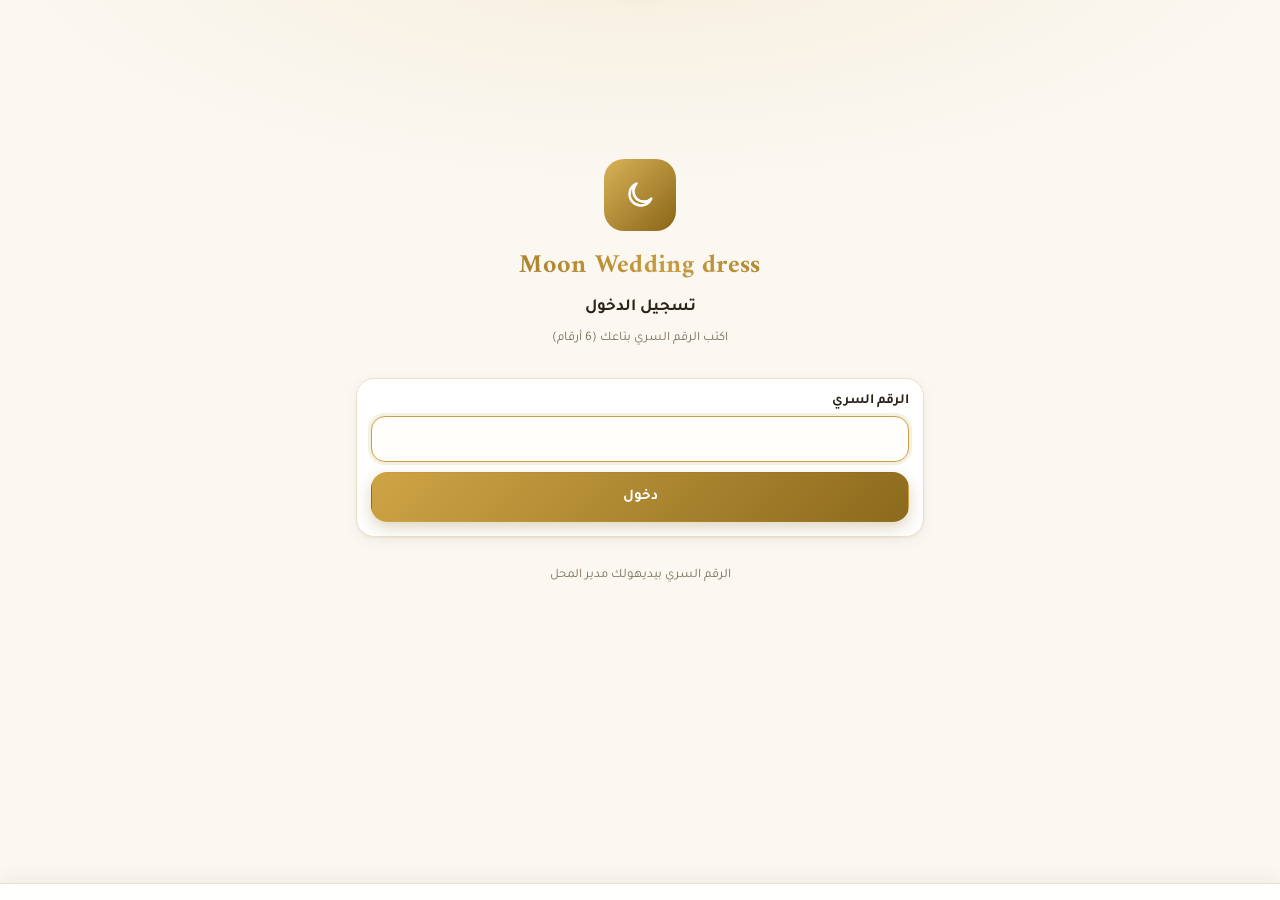
==== commit 7bc41223: "v10: photo dress grid, dark mode, pull-to-refresh, new header, employee totals Co-Authored-By: Claud" ====
--- a/index.html
+++ b/index.html
@@ -26,6 +26,7 @@
 <link rel="preconnect" href="https://fonts.googleapis.com">
 <link rel="preconnect" href="https://fonts.gstatic.com" crossorigin>
 <link href="https://fonts.googleapis.com/css2?family=Amiri:wght@700&family=Tajawal:wght@400;500;700;800&family=IBM+Plex+Sans+Arabic:wght@400;600;700&display=swap" rel="stylesheet">
+<script>try{var _t=localStorage.getItem('theme');if(_t==='dark'||(!_t&&matchMedia('(prefers-color-scheme: dark)').matches))document.documentElement.setAttribute('data-theme','dark')}catch(e){}</script>
 <style>
 /* ============================================================
    Moon Wedding dress — تصميم محسّن (ألوان + خطوط + تنسيق)
@@ -53,10 +54,12 @@
   --sh:0 1px 2px rgba(74,58,24,.05),0 4px 14px rgba(74,58,24,.06);
   --sh2:0 6px 22px rgba(74,58,24,.13);
   --tr:.18s ease;
+  --surface:#fff;--field:#FFFEFB;--soft:#FFF8E6;--soft2:#F7F0E1;--hover:#FBF7EE;--segbg:#F1E7D1;--fline:#E2D6BC;
+  --navbg:rgba(255,255,255,.9);--busybg:rgba(251,248,242,.8);--glow:#F6EDDA;--toastbg:#2B2318;--toastfg:#fff;color-scheme:light;
 }
 *{box-sizing:border-box}
 html,body{margin:0;background:var(--bg);color:var(--ink);font-family:'Tajawal','IBM Plex Sans Arabic',Tahoma,sans-serif;font-size:15px;-webkit-tap-highlight-color:transparent}
-body{background:radial-gradient(1200px 500px at 50% -10%,#F6EDDA 0%,var(--bg) 55%) fixed}
+body{background:radial-gradient(1200px 500px at 50% -10%,var(--glow) 0%,var(--bg) 55%) fixed}
 button,input,select,textarea{font:inherit;color:inherit}
 .wrap{max-width:600px;margin:0 auto;padding:18px 16px 120px}
 h1{margin:0;font-size:23px;font-weight:800;letter-spacing:.1px}
@@ -67,22 +70,22 @@
 .col{display:flex;flex-direction:column;gap:2px;min-width:0;flex:1}
 .stack{display:flex;flex-direction:column;gap:10px}
 .sec{display:flex;flex-direction:column;gap:10px;margin-top:24px}
-.card{background:#fff;border:1px solid var(--line);border-radius:18px;padding:14px;box-shadow:var(--sh)}
+.card{background:var(--surface);border:1px solid var(--line);border-radius:18px;padding:14px;box-shadow:var(--sh)}
 button.card{width:100%;text-align:right;cursor:pointer;transition:transform var(--tr),box-shadow var(--tr),border-color var(--tr)}
 button.card:active{transform:scale(.985)}
 button.card:hover{border-color:var(--gold2)}
 .stats{display:grid;grid-template-columns:repeat(2,minmax(0,1fr));gap:10px;margin-top:16px}
-.stat{border-radius:18px;padding:14px;display:flex;flex-direction:column;gap:2px;border:1px solid var(--line);background:#fff;text-align:right;cursor:pointer;box-shadow:var(--sh);transition:transform var(--tr),box-shadow var(--tr)}
+.stat{border-radius:18px;padding:14px;display:flex;flex-direction:column;gap:2px;border:1px solid var(--line);background:var(--surface);text-align:right;cursor:pointer;box-shadow:var(--sh);transition:transform var(--tr),box-shadow var(--tr)}
 .stat:active{transform:scale(.98)}
 .stat b{font-size:24px;font-weight:800}.stat span{font-size:13px;color:var(--mute)}
 .stat.pri{background:linear-gradient(135deg,#C99B3F 0%,#8C6A1D 100%);border-color:transparent;color:#fff;box-shadow:0 6px 16px rgba(140,106,29,.28)}
 .stat.pri span{color:#FBF0D6}
 .stat.bad{background:var(--redbg);border-color:transparent}.stat.bad b,.stat.bad span{color:var(--red)}
-.search{display:flex;align-items:center;gap:10px;background:#fff;border:1px solid var(--line);border-radius:16px;padding:0 6px 0 14px;height:50px;margin-top:14px;box-shadow:var(--sh);transition:border-color var(--tr),box-shadow var(--tr)}
+.search{display:flex;align-items:center;gap:10px;background:var(--surface);border:1px solid var(--line);border-radius:16px;padding:0 6px 0 14px;height:50px;margin-top:14px;box-shadow:var(--sh);transition:border-color var(--tr),box-shadow var(--tr)}
 .search:focus-within{border-color:var(--gold);box-shadow:0 0 0 3px rgba(198,160,73,.18)}
 .search input{border:0;outline:0;background:transparent;flex:1;font-size:15px;min-width:0;height:100%}
 .chips{display:flex;gap:8px;flex-wrap:wrap}
-.chip{min-height:38px;padding:0 16px;border-radius:999px;border:1px solid var(--line);background:#fff;font-size:13px;font-weight:700;color:var(--ink2);cursor:pointer;box-shadow:var(--sh);transition:all var(--tr)}
+.chip{min-height:38px;padding:0 16px;border-radius:999px;border:1px solid var(--line);background:var(--surface);font-size:13px;font-weight:700;color:var(--ink2);cursor:pointer;box-shadow:var(--sh);transition:all var(--tr)}
 .chip:active{transform:scale(.96)}
 .chip.on{background:linear-gradient(135deg,#C99B3F,#8C6A1D);border-color:transparent;color:#fff}
 .tag{font-size:12px;font-weight:700;padding:3px 10px;border-radius:999px;white-space:nowrap;background:var(--grybg);color:var(--gry)}
@@ -90,14 +93,14 @@
 .t-blu{background:var(--blubg);color:var(--blu)}.t-org{background:var(--orgbg);color:var(--org)}.t-ac{background:var(--ac2);color:var(--ac)}
 .code{font-family:ui-monospace,Menlo,Consolas,monospace;font-size:13px;font-weight:700;color:var(--ac);direction:ltr;unicode-bidi:isolate}
 .av{width:46px;height:46px;border-radius:14px;background:linear-gradient(135deg,var(--ac2),#F1E4C8);color:var(--ac);display:flex;align-items:center;justify-content:center;font-weight:700;font-size:13px;flex-shrink:0;direction:ltr}
-.ibtn{width:44px;height:44px;border-radius:14px;border:1px solid var(--line);background:#fff;display:flex;align-items:center;justify-content:center;flex-shrink:0;cursor:pointer;text-decoration:none;color:var(--ink);box-shadow:var(--sh);transition:all var(--tr)}
+.ibtn{width:44px;height:44px;border-radius:14px;border:1px solid var(--line);background:var(--surface);display:flex;align-items:center;justify-content:center;flex-shrink:0;cursor:pointer;text-decoration:none;color:var(--ink);box-shadow:var(--sh);transition:all var(--tr)}
 .ibtn:active{transform:scale(.94)}
-.ibtn.round{border-radius:50%;background:#fff}
-.btn{min-height:50px;border-radius:16px;border:1px solid var(--line);background:#fff;font-size:15px;font-weight:700;display:flex;align-items:center;justify-content:center;gap:8px;text-decoration:none;color:var(--ink);cursor:pointer;padding:0 12px;text-align:center;box-shadow:var(--sh);transition:all var(--tr)}
+.ibtn.round{border-radius:50%;background:var(--surface)}
+.btn{min-height:50px;border-radius:16px;border:1px solid var(--line);background:var(--surface);font-size:15px;font-weight:700;display:flex;align-items:center;justify-content:center;gap:8px;text-decoration:none;color:var(--ink);cursor:pointer;padding:0 12px;text-align:center;box-shadow:var(--sh);transition:all var(--tr)}
 .btn:active{transform:scale(.97)}
 .btn.pri{background:linear-gradient(135deg,#CEA445 0%,#8C6A1D 100%);border-color:transparent;color:#fff;box-shadow:0 6px 16px rgba(140,106,29,.28)}
 .btn.wa{background:#1E7E46;border-color:transparent;color:#fff}
-.btn.danger{color:var(--red);border-color:#EACCC6;background:#fff}
+.btn.danger{color:var(--red);border-color:#EACCC6;background:var(--surface)}
 .btn[disabled]{opacity:.5;cursor:not-allowed}
 .grid2{display:grid;grid-template-columns:repeat(2,minmax(0,1fr));gap:10px}
 .grid3{display:grid;grid-template-columns:repeat(3,minmax(0,1fr));gap:10px}
@@ -106,29 +109,29 @@
 .kv{display:flex;justify-content:space-between;gap:10px;padding:9px 0;border-bottom:1px solid var(--line2);font-size:14px}.kv:last-child{border-bottom:0}
 .kv b{font-weight:700}
 label.f{display:flex;flex-direction:column;gap:6px;font-size:14px;font-weight:700}
-.f input,.f select,.f textarea{min-height:46px;border-radius:14px;border:1px solid #E2D6BC;background:#FFFEFB;padding:0 12px;font-size:15px;font-weight:400;width:100%;transition:border-color var(--tr),box-shadow var(--tr)}
+.f input,.f select,.f textarea{min-height:46px;border-radius:14px;border:1px solid var(--fline);background:var(--field);padding:0 12px;font-size:15px;font-weight:400;width:100%;transition:border-color var(--tr),box-shadow var(--tr)}
 .f input:focus,.f select:focus,.f textarea:focus{outline:none;border-color:var(--gold);box-shadow:0 0 0 3px rgba(198,160,73,.16)}
 .f textarea{padding:10px 12px;resize:vertical}
-.seg{display:grid;grid-template-columns:repeat(2,minmax(0,1fr));background:#F1E7D1;border-radius:14px;padding:4px;gap:4px}
-.seg button{height:42px;border-radius:11px;border:0;background:transparent;font-weight:700;color:#5A4C33;cursor:pointer;transition:all var(--tr)}
-.seg button.on{background:#fff;color:var(--ink);box-shadow:var(--sh)}
+.seg{display:grid;grid-template-columns:repeat(2,minmax(0,1fr));background:var(--segbg);border-radius:14px;padding:4px;gap:4px}
+.seg button{height:42px;border-radius:11px;border:0;background:transparent;font-weight:700;color:var(--ink2);cursor:pointer;transition:all var(--tr)}
+.seg button.on{background:var(--surface);color:var(--ink);box-shadow:var(--sh)}
 .crow{display:flex;align-items:center;gap:10px;padding:12px 0;border-bottom:1px solid var(--line2)}.crow:last-child{border-bottom:0}
 .lnk{background:none;border:0;padding:0;text-align:right;cursor:pointer;color:inherit}
-nav.bar{position:fixed;bottom:0;left:0;right:0;background:rgba(255,255,255,.88);backdrop-filter:blur(14px);-webkit-backdrop-filter:blur(14px);border-top:1px solid var(--line);padding:6px 6px calc(10px + env(safe-area-inset-bottom));display:grid;grid-template-columns:repeat(5,minmax(0,1fr));z-index:10;box-shadow:0 -4px 18px rgba(74,58,24,.07)}
+nav.bar{position:fixed;bottom:0;left:0;right:0;background:var(--navbg);backdrop-filter:blur(14px);-webkit-backdrop-filter:blur(14px);border-top:1px solid var(--line);padding:6px 6px calc(10px + env(safe-area-inset-bottom));display:grid;grid-template-columns:repeat(5,minmax(0,1fr));z-index:10;box-shadow:0 -4px 18px rgba(74,58,24,.07)}
 nav.bar button{background:none;border:0;display:flex;flex-direction:column;align-items:center;gap:3px;min-height:52px;justify-content:center;font-size:11.5px;color:var(--mute);cursor:pointer;border-radius:12px;transition:color var(--tr)}
 nav.bar button.on{color:var(--ac);font-weight:700}
 .fab{position:fixed;left:18px;bottom:90px;height:56px;padding:0 20px;border-radius:28px;background:linear-gradient(135deg,#D4AB4E 0%,#8C6A1D 100%);color:#fff;border:0;display:flex;align-items:center;gap:8px;font-weight:700;box-shadow:0 8px 22px rgba(120,90,25,.35);z-index:11;cursor:pointer;transition:transform var(--tr),box-shadow var(--tr)}
 .fab:active{transform:scale(.95)}
 .empty{text-align:center;color:var(--mute);padding:22px 8px;font-size:14px}
 .money{font-variant-numeric:tabular-nums}
-#toast{position:fixed;bottom:100px;left:50%;transform:translateX(-50%);background:#2B2318;color:#fff;padding:10px 18px;border-radius:20px;font-size:14px;display:none;z-index:40;max-width:90%;text-align:center;box-shadow:var(--sh2)}
-#busy{position:fixed;inset:0;background:rgba(251,248,242,.8);backdrop-filter:blur(3px);display:none;align-items:center;justify-content:center;z-index:30;font-weight:700;color:var(--ac)}
+#toast{position:fixed;bottom:100px;left:50%;transform:translateX(-50%);background:var(--toastbg);color:var(--toastfg);padding:10px 18px;border-radius:20px;font-size:14px;display:none;z-index:40;max-width:90%;text-align:center;box-shadow:var(--sh2)}
+#busy{position:fixed;inset:0;background:var(--busybg);backdrop-filter:blur(3px);display:none;align-items:center;justify-content:center;z-index:30;font-weight:700;color:var(--ac)}
 .sheet{position:fixed;inset:0;background:rgba(43,35,24,.45);backdrop-filter:blur(2px);z-index:25;display:flex;align-items:flex-end;justify-content:center}
-.sheet .panel{background:#fff;border-radius:24px 24px 0 0;padding:18px 16px calc(18px + env(safe-area-inset-bottom));width:100%;max-width:600px;max-height:88vh;overflow:auto;box-shadow:0 -10px 40px rgba(43,35,24,.2)}
+.sheet .panel{background:var(--surface);border-radius:24px 24px 0 0;padding:18px 16px calc(18px + env(safe-area-inset-bottom));width:100%;max-width:600px;max-height:88vh;overflow:auto;box-shadow:0 -10px 40px rgba(43,35,24,.2)}
 .pick{max-height:260px;overflow:auto;border:1px solid var(--line);border-radius:14px}
-.pick button{display:flex;width:100%;text-align:right;gap:10px;align-items:center;padding:10px 12px;border:0;border-bottom:1px solid var(--line2);background:#fff;cursor:pointer}
+.pick button{display:flex;width:100%;text-align:right;gap:10px;align-items:center;padding:10px 12px;border:0;border-bottom:1px solid var(--line2);background:var(--surface);cursor:pointer}
 .pick button:last-child{border-bottom:0}
-.pick button:hover{background:#FBF7EE}
+.pick button:hover{background:var(--hover)}
 .brand{display:flex;align-items:center;gap:10px}.brand .logo{width:42px;height:42px;border-radius:14px;background:linear-gradient(135deg,#DFC071 0%,#8C6A1D 100%);display:flex;align-items:center;justify-content:center;flex-shrink:0;box-shadow:0 3px 10px rgba(140,106,29,.3)}
 h1.gold{background:linear-gradient(90deg,#8C6A1D,#C99B3F 55%,#8C6A1D);-webkit-background-clip:text;background-clip:text;color:transparent;font-family:'Amiri',Georgia,'Times New Roman',serif;letter-spacing:.3px}
 .qty{font-size:20px;font-weight:800;font-variant-numeric:tabular-nums}
@@ -136,23 +139,23 @@
 .hero{display:block;width:100%;aspect-ratio:3/4;max-height:420px;object-fit:cover;border-radius:18px;border:1px solid var(--line);background:var(--ac2);box-shadow:var(--sh)}
 .seg.s4{grid-template-columns:repeat(4,minmax(0,1fr))}.seg.s4 button{font-size:13px;padding:0 2px}
 .kpis{display:grid;grid-template-columns:repeat(2,minmax(0,1fr));gap:10px}
-.kpi{background:#fff;border:1px solid var(--line);border-radius:16px;padding:12px;display:flex;flex-direction:column;gap:2px;min-width:0;box-shadow:var(--sh)}
+.kpi{background:var(--surface);border:1px solid var(--line);border-radius:16px;padding:12px;display:flex;flex-direction:column;gap:2px;min-width:0;box-shadow:var(--sh)}
 .kpi span{font-size:12.5px;color:var(--mute)}.kpi b{font-size:19px;font-weight:800;font-variant-numeric:tabular-nums}.kpi i{font-style:normal;font-size:12px;font-weight:600}
 .up{color:var(--grn)}.dn{color:var(--red)}
-.chart{background:#fff;border:1px solid var(--line);border-radius:18px;padding:12px 10px 8px;box-shadow:var(--sh)}
+.chart{background:var(--surface);border:1px solid var(--line);border-radius:18px;padding:12px 10px 8px;box-shadow:var(--sh)}
 .chart svg{display:block;width:100%;height:auto;direction:ltr}
 .chart .tip{min-height:22px;font-size:13px;font-weight:600;color:var(--ink2);text-align:center;margin-top:4px}
 .lgd{display:flex;gap:14px;justify-content:center;font-size:12.5px;color:var(--mute);margin-top:6px}.lgd i{display:inline-block;width:10px;height:10px;border-radius:3px;margin-left:5px;vertical-align:-1px}
 .hb{display:flex;align-items:center;gap:8px;padding:6px 0;font-size:13.5px}.hb .l{width:38%;min-width:0;overflow:hidden;text-overflow:ellipsis;white-space:nowrap}.hb .t{flex:1;height:12px;background:var(--line2);border-radius:6px;overflow:hidden}.hb .t div{height:100%;background:linear-gradient(90deg,#C99B3F,#8C6A1D);border-radius:6px}.hb .v{min-width:74px;text-align:left;font-weight:700;font-variant-numeric:tabular-nums}
 details.tbl{margin-top:6px;font-size:13px}details.tbl summary{cursor:pointer;color:var(--ac);font-weight:600;padding:6px 0}
 details.tbl table{width:100%;border-collapse:collapse}details.tbl td,details.tbl th{padding:5px 4px;border-bottom:1px solid var(--line2);text-align:right}details.tbl td.n{text-align:left;font-variant-numeric:tabular-nums}
-.rec{background:#fff;border:1px solid var(--line);border-right:4px solid var(--gold);border-radius:14px;padding:10px 12px;box-shadow:var(--sh)}.rec.p1{border-right-color:#B4473C}.rec.p3{border-right-color:#2E7D4F}
+.rec{background:var(--surface);border:1px solid var(--line);border-right:4px solid var(--gold);border-radius:14px;padding:10px 12px;box-shadow:var(--sh)}.rec.p1{border-right-color:#B4473C}.rec.p3{border-right-color:#2E7D4F}
 .rec b{display:block;margin-bottom:2px}.rec span{font-size:13.5px;color:var(--ink2)}
-.ai{background:#FFFAE8;border:1px solid var(--gold2);border-radius:16px;padding:12px 14px;white-space:pre-wrap;line-height:1.8;font-size:14px}
+.ai{background:var(--soft);border:1px solid var(--gold2);border-radius:16px;padding:12px 14px;white-space:pre-wrap;line-height:1.8;font-size:14px}
 .st .kv.tot{font-weight:700;border-top:2px solid var(--line)}
 .stars{color:#C6A049;letter-spacing:1px;font-size:15px;white-space:nowrap}.stars.low{color:var(--red)}
-.rate{display:flex;gap:4px}.rate button{width:44px;height:44px;border:1px solid var(--line);border-radius:14px;background:#fff;font-size:22px;color:#DACFAF;cursor:pointer;transition:all var(--tr)}.rate button.on{color:#C6A049;border-color:var(--gold2);background:#FFF8E1}
-.del{width:36px;height:36px;border-radius:12px;border:1px solid #EACCC6;background:#fff;color:var(--red);display:flex;align-items:center;justify-content:center;flex-shrink:0;cursor:pointer}
+.rate{display:flex;gap:4px}.rate button{width:44px;height:44px;border:1px solid var(--line);border-radius:14px;background:var(--surface);font-size:22px;color:#DACFAF;cursor:pointer;transition:all var(--tr)}.rate button.on{color:#C6A049;border-color:var(--gold2);background:var(--soft)}
+.del{width:36px;height:36px;border-radius:12px;border:1px solid #EACCC6;background:var(--surface);color:var(--red);display:flex;align-items:center;justify-content:center;flex-shrink:0;cursor:pointer}
 .guide{--acc:var(--ac);--accbg:var(--ac2);--surface:#fff;--gold2:#C6A049;--staffbg:#DDEEF2;display:flex;flex-direction:column;gap:18px;margin-top:14px}
 .guide.staff{--acc:#1D5E73;--accbg:#DDEEF2}
 .guide h2,.guide h3{margin:0;line-height:1.4}
@@ -160,7 +163,7 @@
 .guide .hub b{font-size:18px}.guide .hub span{font-size:12.5px;opacity:.9}
 .guide .trunk{width:2px;height:18px;background:var(--acc);align-self:center;margin:-18px auto 0}
 .guide .branches{display:grid;grid-template-columns:1fr;gap:14px;border-top:2px solid var(--acc);padding-top:18px}
-.guide .branch{background:#fff;border:1px solid var(--line);border-radius:18px;padding:12px 14px 8px;position:relative;display:flex;flex-direction:column;gap:6px;min-width:0;box-shadow:var(--sh)}
+.guide .branch{background:var(--surface);border:1px solid var(--line);border-radius:18px;padding:12px 14px 8px;position:relative;display:flex;flex-direction:column;gap:6px;min-width:0;box-shadow:var(--sh)}
 .guide .branch::before{content:"";position:absolute;top:-19px;right:26px;width:2px;height:18px;background:var(--acc)}
 .guide .bh{display:flex;align-items:center;gap:10px}
 .guide .node{width:34px;height:34px;border-radius:50%;background:var(--accbg);color:var(--acc);display:flex;align-items:center;justify-content:center;flex-shrink:0}
@@ -174,16 +177,16 @@
 .guide .plain{padding:5px 8px;font-weight:600;font-size:14px}
 .guide .tag{font-size:11px}.guide .t-new{background:var(--grnbg);color:var(--grn)}.guide .t-no{background:var(--redbg);color:var(--red)}.guide .t-auto{background:var(--accbg);color:var(--acc)}
 .guide kbd{font-family:inherit;font-size:13px;background:var(--accbg);color:var(--acc);border-radius:6px;padding:0 6px;font-weight:700}
-.guide .cycle{background:#fff;border:1px solid var(--line);border-radius:18px;padding:14px;box-shadow:var(--sh)}.guide .cycle h2{font-size:17px;margin-bottom:10px}
+.guide .cycle{background:var(--surface);border:1px solid var(--line);border-radius:18px;padding:14px;box-shadow:var(--sh)}.guide .cycle h2{font-size:17px;margin-bottom:10px}
 .guide .steps{display:grid;grid-template-columns:repeat(2,minmax(0,1fr));gap:8px;counter-reset:s;list-style:none;margin:0;padding:0}
 .guide .steps li{counter-increment:s;background:var(--bg);border-radius:14px;padding:10px 12px;position:relative;font-size:13px;line-height:1.7}
 .guide .steps li b{display:block;font-size:14px}.guide .steps li::before{content:counter(s);position:absolute;top:8px;left:10px;color:var(--gold2);font-weight:700}
 .guide .note{background:var(--accbg);border-radius:16px;padding:12px 14px;font-size:14px;line-height:1.8;margin:0}
-@media print{nav.bar,.fab,.noprint,#inst{display:none!important}.wrap{padding:0;max-width:none}body{background:#fff}.card,.rec,.kpi{break-inside:avoid}}
+@media print{nav.bar,.fab,.noprint,#inst{display:none!important}.wrap{padding:0;max-width:none}body{background:var(--surface)}.card,.rec,.kpi{break-inside:avoid}}
 .aifab{position:fixed;right:18px;bottom:90px;width:56px;height:56px;border-radius:28px;background:linear-gradient(135deg,#4A7FB8,#2A4E7C);border:0;display:none;align-items:center;justify-content:center;box-shadow:0 8px 22px rgba(35,58,95,.35);z-index:11;cursor:pointer}
 .aibox{display:flex;flex-direction:column;gap:10px;min-height:60vh}.ailog{flex:1;overflow-y:auto;max-height:55vh;display:flex;flex-direction:column;gap:8px;padding:4px}
-.aim{max-width:85%;padding:10px 12px;border-radius:14px;line-height:1.6;font-size:15px}.aim.a{align-self:flex-start;background:#F7F0E1}.aim.u{align-self:flex-end;background:#4A7FB8;color:#fff}
-.aicard{border:1.5px solid #C99B3F;border-radius:16px;padding:12px;background:#fff;box-shadow:var(--sh)}.aiin{display:flex;gap:8px;align-items:flex-end}.aiin textarea{flex:1;resize:none;border:1px solid #E7DABD;border-radius:12px;padding:10px;font:inherit}
+.aim{max-width:85%;padding:10px 12px;border-radius:14px;line-height:1.6;font-size:15px}.aim.a{align-self:flex-start;background:var(--soft2)}.aim.u{align-self:flex-end;background:#4A7FB8;color:#fff}
+.aicard{border:1.5px solid #C99B3F;border-radius:16px;padding:12px;background:var(--surface);box-shadow:var(--sh)}.aiin{display:flex;gap:8px;align-items:flex-end}.aiin textarea{flex:1;resize:none;border:1px solid var(--fline);border-radius:12px;padding:10px;font:inherit}
 :focus-visible{outline:2px solid var(--gold);outline-offset:2px}
 
 /* ===== إضافات الإصدار 9 ===== */
@@ -207,16 +210,68 @@
 .chat{display:flex;flex-direction:column;gap:8px;margin-top:12px;max-height:62vh;overflow-y:auto;padding:4px 2px}
 .bub{max-width:82%;padding:9px 12px;border-radius:16px;line-height:1.65;font-size:15px;box-shadow:var(--sh);word-wrap:break-word;white-space:pre-wrap}
 .bub.me{align-self:flex-start;background:linear-gradient(135deg,#F3E2B8,#E9D29A);border-bottom-right-radius:6px}
-.bub.o{align-self:flex-end;background:#fff;border:1px solid var(--line);border-bottom-left-radius:6px}
+.bub.o{align-self:flex-end;background:var(--surface);border:1px solid var(--line);border-bottom-left-radius:6px}
 .bub small{display:block;font-size:11px;color:var(--mute);margin-top:2px}
 .chatin{position:sticky;bottom:calc(76px + env(safe-area-inset-bottom));display:flex;gap:8px;align-items:flex-end;margin-top:10px;background:var(--bg);padding:8px 0}
-.chatin textarea{flex:1;resize:none;border:1px solid #E2D6BC;border-radius:14px;padding:10px 12px;font:inherit;background:#FFFEFB;min-height:46px}
-.perms{display:grid;grid-template-columns:1fr;gap:6px}.perms label{display:flex;align-items:center;gap:10px;padding:8px 10px;border:1px solid var(--line2);border-radius:12px;font-weight:600;font-size:14px;background:#FFFEFB}
+.chatin textarea{flex:1;resize:none;border:1px solid var(--fline);border-radius:14px;padding:10px 12px;font:inherit;background:var(--field);min-height:46px}
+.perms{display:grid;grid-template-columns:1fr;gap:6px}.perms label{display:flex;align-items:center;gap:10px;padding:8px 10px;border:1px solid var(--line2);border-radius:12px;font-weight:600;font-size:14px;background:var(--field)}
 .perms input{width:20px;height:20px;accent-color:var(--ac)}
 .pill{display:inline-flex;align-items:center;gap:6px;font-size:12.5px;font-weight:700;padding:5px 12px;border-radius:999px;background:var(--ac2);color:var(--ac);border:1px solid var(--gold2);cursor:pointer}
 .tot{background:linear-gradient(135deg,#FFFBF0,#F7EEDA);border:1px solid var(--gold2)}
 h1{font-family:'Tajawal','IBM Plex Sans Arabic',sans-serif}
 .card,.stat,.kpi,.chart,.btn,.chip{will-change:auto}
+
+/* ===== الوضع الليلي ===== */
+:root[data-theme="dark"]{
+  --ac:#E0BA62;--gold:#C9A24A;--gold2:#6B5628;--ac2:#2C2416;--bg:#13100B;--line:#352C1F;--line2:#29221A;--ink:#F4ECDD;--mute:#A99B85;--ink2:#DACDB6;
+  --red:#F2A79E;--redbg:#3B201C;--amb:#EAC37B;--ambbg:#382B15;--grn:#93D6A7;--grnbg:#16301F;--blu:#A3C6F2;--blubg:#16253A;--org:#F1B47D;--orgbg:#392515;--gry:#C4BEB2;--grybg:#29261F;
+  --surface:#1D1812;--field:#17130E;--soft:#2A2217;--soft2:#2A2217;--hover:#262016;--segbg:#2A2318;--fline:#3E3424;
+  --navbg:rgba(24,20,14,.92);--busybg:rgba(19,16,11,.8);--glow:#2A2114;--toastbg:#F4ECDD;--toastfg:#1D1812;
+  --sh:0 1px 2px rgba(0,0,0,.35),0 6px 18px rgba(0,0,0,.28);--sh2:0 8px 26px rgba(0,0,0,.5);color-scheme:dark}
+:root[data-theme="dark"] .alert{color:var(--red)}
+:root[data-theme="dark"] .bub.me{background:linear-gradient(135deg,#4A3A1C,#5C4720);color:#F8EBD0}
+:root[data-theme="dark"] .hero,:root[data-theme="dark"] .av{background:#2C2416}
+:root[data-theme="dark"] .chart svg text{fill:#B9AC95}
+:root[data-theme="dark"] .ai{background:#2A2217}
+:root[data-theme="dark"] .btn.danger{border-color:#5A2E28}
+:root[data-theme="dark"] .del{border-color:#5A2E28;background:var(--surface)}
+:root[data-theme="dark"] .badge{box-shadow:0 0 0 2px var(--bg)}
+:root[data-theme="dark"] .guide .branch,:root[data-theme="dark"] .guide .cycle{background:var(--surface)}
+:root[data-theme="dark"] input[type=date]{color-scheme:dark}
+/* ===== تصميم الإصدار 10 ===== */
+.top{display:flex;align-items:center;justify-content:space-between;gap:10px}
+.top .brand{min-width:0;flex:1}
+.top .brand .col{min-width:0}
+.top h1.gold{font-size:20px;line-height:1.2;direction:ltr;text-align:right;display:-webkit-box;-webkit-line-clamp:2;-webkit-box-orient:vertical;overflow:hidden}
+.top .brand .tagl{font-size:11.5px;letter-spacing:.6px;color:var(--mute);font-weight:500}
+.acts{display:flex;gap:6px;flex-shrink:0}
+.acts{gap:5px}.acts .ibtn{width:40px;height:40px}
+.hello{margin-top:16px;display:flex;align-items:flex-end;justify-content:space-between;gap:10px}
+.hello b{font-size:19px;font-weight:800;display:block}
+.hello .sub{font-size:13px}
+.hello .datechip{flex-shrink:0;display:flex;flex-direction:column;align-items:center;justify-content:center;min-width:58px;padding:6px 10px;border-radius:16px;background:var(--surface);border:1px solid var(--line);box-shadow:var(--sh)}
+.hello .datechip b{font-size:20px;line-height:1;color:var(--ac)}.hello .datechip span{font-size:11px;color:var(--mute)}
+.stat{position:relative;overflow:hidden}
+.stat::after{content:"";position:absolute;inset:auto -20px -30px auto;width:80px;height:80px;border-radius:50%;background:radial-gradient(circle,rgba(198,160,73,.14),transparent 70%);pointer-events:none}
+.sec h2{position:relative;padding-inline-start:12px}
+.sec h2::before{content:"";position:absolute;right:0;top:50%;transform:translateY(-50%);width:4px;height:16px;border-radius:2px;background:linear-gradient(180deg,var(--gold),var(--ac))}
+nav.bar button{position:relative}
+nav.bar button.on::before{content:"";position:absolute;top:2px;left:50%;transform:translateX(-50%);width:44px;height:30px;border-radius:12px;background:var(--ac2);z-index:-1}
+nav.bar button svg{position:relative}
+.dgrid{display:grid;grid-template-columns:repeat(2,minmax(0,1fr));gap:12px}
+.dcard{display:flex;flex-direction:column;background:var(--surface);border:1px solid var(--line);border-radius:20px;overflow:hidden;box-shadow:var(--sh);cursor:pointer;text-align:right;padding:0;transition:transform var(--tr),box-shadow var(--tr)}
+.dcard:active{transform:scale(.98)}
+.dcard .ph{position:relative;aspect-ratio:3/4;background:linear-gradient(160deg,var(--ac2),var(--soft2));display:flex;align-items:center;justify-content:center;color:var(--gold)}
+.dcard .ph img{position:absolute;inset:0;width:100%;height:100%;object-fit:cover}
+.dcard .ph .tag{position:absolute;top:10px;right:10px;box-shadow:0 2px 8px rgba(0,0,0,.12)}
+.dcard .ph .pc{position:absolute;bottom:8px;left:8px;background:rgba(20,16,10,.62);color:#fff;font-size:11px;font-weight:700;padding:2px 8px;border-radius:999px;backdrop-filter:blur(4px)}
+.dcard .in{padding:10px 12px 12px;display:flex;flex-direction:column;gap:2px;min-width:0}
+.dcard .in b{font-size:14.5px;line-height:1.4;display:-webkit-box;-webkit-line-clamp:2;-webkit-box-orient:vertical;overflow:hidden}
+.dcard .in .pr{font-weight:800;color:var(--ac);font-size:14px;margin-top:2px}
+.pick button .col{gap:1px}
+#ptr{position:fixed;top:0;left:50%;transform:translate(-50%,-60px);z-index:45;width:44px;height:44px;border-radius:50%;background:var(--surface);box-shadow:var(--sh2);display:flex;align-items:center;justify-content:center;color:var(--ac);transition:transform .2s ease;pointer-events:none}
+#ptr.spin svg{animation:spin .8s linear infinite}
+@keyframes spin{to{transform:rotate(360deg)}}
 </style>
 </head>
 <body>
@@ -224,7 +279,7 @@
 <button class="fab" id="fab" onclick="startBooking()"><svg aria-hidden="true" width="20" height="20" viewBox="0 0 24 24" fill="none" stroke="#fff" stroke-width="2.4" stroke-linecap="round"><path d="M12 5v14M5 12h14"/></svg>حجز جديد</button>
 <nav class="bar" id="nav"></nav>
 <div id="sheetHost"></div>
-<div id="toast" role="status"></div><div id="busy">جاري الحفظ...</div>
+<div id="ptr" aria-hidden="true"><svg width="22" height="22" viewBox="0 0 24 24" fill="none" stroke="currentColor" stroke-width="2" stroke-linecap="round"><path d="M21 12a9 9 0 1 1-3-6.7L21 8"/><path d="M21 3v5h-5"/></svg></div><div id="toast" role="status"></div><div id="busy">جاري الحفظ...</div>
 <input type="file" id="photoFile" accept="image/*" style="display:none" onchange="photoPicked(this)">
 <input type="file" id="scanFile" accept="image/*" capture="environment" style="display:none" onchange="scanPicked(this)">
 <script>
@@ -497,7 +552,7 @@
 function admin(){return D&&D.me&&D.me.role==='مدير'}
 function can(p){return admin()||!!(D&&D.me&&D.me.perms&&D.me.perms.indexOf(p)>=0)}
 var ST={BOOKED:'محجوز',OUT:'تم التسليم',BACK:'تم الإرجاع',CANCEL:'ملغي'};
-var IC={home:'<path d="M3 10.5 12 3l9 7.5V20a1 1 0 0 1-1 1h-5v-6h-6v6H4a1 1 0 0 1-1-1z"/>',dress:'<path d="M9 3h6l-1 4 4 14H6l4-14z"/><path d="M9 3c0 2 1.3 3 3 3s3-1 3-3"/>',cal:'<rect x="3" y="4" width="18" height="17" rx="2"/><path d="M3 9h18M8 2v4M16 2v4"/>',users:'<circle cx="9" cy="8" r="4"/><path d="M2 21a7 7 0 0 1 14 0"/><path d="M16 4a4 4 0 0 1 0 8M22 21a7 7 0 0 0-4-6.3"/>',money:'<rect x="2" y="6" width="20" height="12" rx="2"/><circle cx="12" cy="12" r="2.5"/><path d="M6 12h.01M18 12h.01"/>',back:'<path d="m9 6 6 6-6 6"/>',phone:'<path d="M22 16.9v3a2 2 0 0 1-2.2 2 19.8 19.8 0 0 1-8.6-3.1 19.5 19.5 0 0 1-6-6A19.8 19.8 0 0 1 2.1 4.2 2 2 0 0 1 4.1 2h3a2 2 0 0 1 2 1.7c.1 1 .4 1.9.7 2.8a2 2 0 0 1-.5 2.1L8 9.9a16 16 0 0 0 6 6l1.3-1.3a2 2 0 0 1 2.1-.4c.9.3 1.8.6 2.8.7a2 2 0 0 1 1.7 2z"/>',mic:'<rect x="9" y="3" width="6" height="11" rx="3"/><path d="M5 11a7 7 0 0 0 14 0M12 18v3"/>',send:'<path d="M21 3 3 10.5l7 2.5 2.5 7z"/><path d="m10 13 4-4"/>',box2:'<rect x="3" y="7" width="18" height="13" rx="2"/><path d="M8 7V5a2 2 0 0 1 2-2h4a2 2 0 0 1 2 2v2"/>',chat:'<path d="M21 12a8 8 0 0 1-11.6 7.1L3 21l1.9-6.4A8 8 0 1 1 21 12z"/>',search:'<circle cx="11" cy="11" r="7"/><path d="m20 20-3.5-3.5"/>',scan:'<path d="M3 7V4h3M17 4h4v3M21 17v3h-4M7 20H4v-3"/><path d="M7 8v8M10 8v8M13 8v8M17 8v8"/>',plus:'<path d="M12 5v14M5 12h14"/>',refresh:'<path d="M21 12a9 9 0 1 1-3-6.7L21 8"/><path d="M21 3v5h-5"/>',warn:'<path d="M10.3 3.9 1.8 18a2 2 0 0 0 1.7 3h17a2 2 0 0 0 1.7-3L13.7 3.9a2 2 0 0 0-3.4 0z"/><path d="M12 9v4M12 17h.01"/>',edit:'<path d="M12 20h9"/><path d="M16.5 3.5a2.1 2.1 0 0 1 3 3L7 19l-4 1 1-4z"/>',x:'<path d="M18 6 6 18M6 6l12 12"/>',cog:'<circle cx="12" cy="12" r="3"/><path d="M19.4 15a1.7 1.7 0 0 0 .3 1.8l.1.1a2 2 0 1 1-2.8 2.8l-.1-.1a1.7 1.7 0 0 0-1.8-.3 1.7 1.7 0 0 0-1 1.5V21a2 2 0 1 1-4 0v-.1a1.7 1.7 0 0 0-1.1-1.5 1.7 1.7 0 0 0-1.8.3l-.1.1a2 2 0 1 1-2.8-2.8l.1-.1a1.7 1.7 0 0 0 .3-1.8 1.7 1.7 0 0 0-1.5-1H3a2 2 0 1 1 0-4h.1a1.7 1.7 0 0 0 1.5-1.1 1.7 1.7 0 0 0-.3-1.8l-.1-.1a2 2 0 1 1 2.8-2.8l.1.1a1.7 1.7 0 0 0 1.8.3H9a1.7 1.7 0 0 0 1-1.5V3a2 2 0 1 1 4 0v.1a1.7 1.7 0 0 0 1 1.5 1.7 1.7 0 0 0 1.8-.3l.1-.1a2 2 0 1 1 2.8 2.8l-.1.1a1.7 1.7 0 0 0-.3 1.8V9a1.7 1.7 0 0 0 1.5 1H21a2 2 0 1 1 0 4h-.1a1.7 1.7 0 0 0-1.5 1z"/>',out:'<path d="M9 21H5a2 2 0 0 1-2-2V5a2 2 0 0 1 2-2h4"/><path d="m16 17 5-5-5-5M21 12H9"/>',moon:'<path d="M20 14.5A8 8 0 1 1 9.5 4a6.5 6.5 0 0 0 10.5 10.5z"/>',box:'<path d="M21 8 12 3 3 8v8l9 5 9-5z"/><path d="M3 8l9 5 9-5M12 13v8"/>',pin:'<path d="M12 21s-7-6.2-7-11a7 7 0 0 1 14 0c0 4.8-7 11-7 11z"/><circle cx="12" cy="10" r="2.5"/>',trash:'<path d="M3 6h18M8 6V4h8v2M6 6l1 14h10l1-14M10 11v6M14 11v6"/>',cam:'<path d="M4 8h3l2-3h6l2 3h3v11H4z"/><circle cx="12" cy="13" r="3.5"/>',chart:'<path d="M4 20V10M10 20V4M16 20v-7M22 20H2"/>',doc:'<path d="M6 2h9l5 5v15H6z"/><path d="M14 2v6h6M9 13h8M9 17h8"/>',mail:'<rect x="3" y="5" width="18" height="14" rx="2"/><path d="m3 7 9 6 9-6"/>',spark:'<path d="M12 3l2 6 6 2-6 2-2 6-2-6-6-2 6-2z"/>',print:'<path d="M6 9V3h12v6M6 18H4v-7h16v7h-2M8 14h8v7H8z"/>'};
+var IC={home:'<path d="M3 10.5 12 3l9 7.5V20a1 1 0 0 1-1 1h-5v-6h-6v6H4a1 1 0 0 1-1-1z"/>',dress:'<path d="M9 3h6l-1 4 4 14H6l4-14z"/><path d="M9 3c0 2 1.3 3 3 3s3-1 3-3"/>',cal:'<rect x="3" y="4" width="18" height="17" rx="2"/><path d="M3 9h18M8 2v4M16 2v4"/>',users:'<circle cx="9" cy="8" r="4"/><path d="M2 21a7 7 0 0 1 14 0"/><path d="M16 4a4 4 0 0 1 0 8M22 21a7 7 0 0 0-4-6.3"/>',money:'<rect x="2" y="6" width="20" height="12" rx="2"/><circle cx="12" cy="12" r="2.5"/><path d="M6 12h.01M18 12h.01"/>',back:'<path d="m9 6 6 6-6 6"/>',phone:'<path d="M22 16.9v3a2 2 0 0 1-2.2 2 19.8 19.8 0 0 1-8.6-3.1 19.5 19.5 0 0 1-6-6A19.8 19.8 0 0 1 2.1 4.2 2 2 0 0 1 4.1 2h3a2 2 0 0 1 2 1.7c.1 1 .4 1.9.7 2.8a2 2 0 0 1-.5 2.1L8 9.9a16 16 0 0 0 6 6l1.3-1.3a2 2 0 0 1 2.1-.4c.9.3 1.8.6 2.8.7a2 2 0 0 1 1.7 2z"/>',mic:'<rect x="9" y="3" width="6" height="11" rx="3"/><path d="M5 11a7 7 0 0 0 14 0M12 18v3"/>',send:'<path d="M21 3 3 10.5l7 2.5 2.5 7z"/><path d="m10 13 4-4"/>',sun:'<circle cx="12" cy="12" r="4"/><path d="M12 2v2M12 20v2M4.9 4.9l1.4 1.4M17.7 17.7l1.4 1.4M2 12h2M20 12h2M4.9 19.1l1.4-1.4M17.7 6.3l1.4-1.4"/>',night:'<path d="M21 12.8A9 9 0 1 1 11.2 3a7 7 0 0 0 9.8 9.8z"/>',box2:'<rect x="3" y="7" width="18" height="13" rx="2"/><path d="M8 7V5a2 2 0 0 1 2-2h4a2 2 0 0 1 2 2v2"/>',chat:'<path d="M21 12a8 8 0 0 1-11.6 7.1L3 21l1.9-6.4A8 8 0 1 1 21 12z"/>',search:'<circle cx="11" cy="11" r="7"/><path d="m20 20-3.5-3.5"/>',scan:'<path d="M3 7V4h3M17 4h4v3M21 17v3h-4M7 20H4v-3"/><path d="M7 8v8M10 8v8M13 8v8M17 8v8"/>',plus:'<path d="M12 5v14M5 12h14"/>',refresh:'<path d="M21 12a9 9 0 1 1-3-6.7L21 8"/><path d="M21 3v5h-5"/>',warn:'<path d="M10.3 3.9 1.8 18a2 2 0 0 0 1.7 3h17a2 2 0 0 0 1.7-3L13.7 3.9a2 2 0 0 0-3.4 0z"/><path d="M12 9v4M12 17h.01"/>',edit:'<path d="M12 20h9"/><path d="M16.5 3.5a2.1 2.1 0 0 1 3 3L7 19l-4 1 1-4z"/>',x:'<path d="M18 6 6 18M6 6l12 12"/>',cog:'<circle cx="12" cy="12" r="3"/><path d="M19.4 15a1.7 1.7 0 0 0 .3 1.8l.1.1a2 2 0 1 1-2.8 2.8l-.1-.1a1.7 1.7 0 0 0-1.8-.3 1.7 1.7 0 0 0-1 1.5V21a2 2 0 1 1-4 0v-.1a1.7 1.7 0 0 0-1.1-1.5 1.7 1.7 0 0 0-1.8.3l-.1.1a2 2 0 1 1-2.8-2.8l.1-.1a1.7 1.7 0 0 0 .3-1.8 1.7 1.7 0 0 0-1.5-1H3a2 2 0 1 1 0-4h.1a1.7 1.7 0 0 0 1.5-1.1 1.7 1.7 0 0 0-.3-1.8l-.1-.1a2 2 0 1 1 2.8-2.8l.1.1a1.7 1.7 0 0 0 1.8.3H9a1.7 1.7 0 0 0 1-1.5V3a2 2 0 1 1 4 0v.1a1.7 1.7 0 0 0 1 1.5 1.7 1.7 0 0 0 1.8-.3l.1-.1a2 2 0 1 1 2.8 2.8l-.1.1a1.7 1.7 0 0 0-.3 1.8V9a1.7 1.7 0 0 0 1.5 1H21a2 2 0 1 1 0 4h-.1a1.7 1.7 0 0 0-1.5 1z"/>',out:'<path d="M9 21H5a2 2 0 0 1-2-2V5a2 2 0 0 1 2-2h4"/><path d="m16 17 5-5-5-5M21 12H9"/>',moon:'<path d="M20 14.5A8 8 0 1 1 9.5 4a6.5 6.5 0 0 0 10.5 10.5z"/>',box:'<path d="M21 8 12 3 3 8v8l9 5 9-5z"/><path d="M3 8l9 5 9-5M12 13v8"/>',pin:'<path d="M12 21s-7-6.2-7-11a7 7 0 0 1 14 0c0 4.8-7 11-7 11z"/><circle cx="12" cy="10" r="2.5"/>',trash:'<path d="M3 6h18M8 6V4h8v2M6 6l1 14h10l1-14M10 11v6M14 11v6"/>',cam:'<path d="M4 8h3l2-3h6l2 3h3v11H4z"/><circle cx="12" cy="13" r="3.5"/>',chart:'<path d="M4 20V10M10 20V4M16 20v-7M22 20H2"/>',doc:'<path d="M6 2h9l5 5v15H6z"/><path d="M14 2v6h6M9 13h8M9 17h8"/>',mail:'<rect x="3" y="5" width="18" height="14" rx="2"/><path d="m3 7 9 6 9-6"/>',spark:'<path d="M12 3l2 6 6 2-6 2-2 6-2-6-6-2 6-2z"/>',print:'<path d="M6 9V3h12v6M6 18H4v-7h16v7h-2M8 14h8v7H8z"/>'};
 function ic(n,s,c){s=s||20;return '<svg aria-hidden="true" width="'+s+'" height="'+s+'" viewBox="0 0 24 24" fill="none" stroke="'+(c||'currentColor')+'" stroke-width="1.8" stroke-linecap="round" stroke-linejoin="round">'+IC[n]+'</svg>'}
 function esc(s){return String(s==null?'':s).replace(/[&<>"']/g,function(c){return {'&':'&amp;','<':'&lt;','>':'&gt;','"':'&quot;',"'":'&#39;'}[c]})}
 function $(id){return document.getElementById(id)}
@@ -566,13 +621,16 @@
  if(!U.length)return '<div class="card empty" style="margin-top:14px">ضيف موظفين الأول من الإعدادات</div>';
  var tot={net:0,paid:0,rem:0};
  var h='<div class="stack" style="margin-top:14px">'+U.map(function(u){var o=payCalc(u.name,m,u.salary);tot.net+=o.net;tot.paid+=o.paid;tot.rem+=o.rem;
-  return '<div class="card"><div class="between"><b style="font-size:16px">'+esc(u.name)+'</b>'+(u.salary?'':'<button class="lnk sub" style="color:var(--ac)" onclick="go(\'userForm\',{u:'+jsa(u.name)+'})">حدد المرتب</button>')+'</div>'+payCard(o,u.name,true)+'<div class="grid2" style="margin-top:10px"><button class="btn" onclick="askPayroll('+jsa(u.name)+',\'مكافأة\')">+ مكافأة</button><button class="btn" onclick="askPayroll('+jsa(u.name)+',\'خصم\')">- خصم</button><button class="btn" onclick="askPayroll('+jsa(u.name)+',\'سلفة\')">سلفة</button><button class="btn pri" onclick="askPayroll('+jsa(u.name)+',\'صرف مرتب\','+Math.max(0,Math.round(o.rem))+')">صرف المرتب</button></div></div>'}).join('')+'</div>';
- h='<div class="card tot" style="margin-top:14px"><div class="kv"><span>إجمالي صافي المرتبات</span><b class="money">'+money(tot.net)+'</b></div><div class="kv"><span>اتصرف</span><b class="money">'+money(tot.paid)+'</b></div><div class="kv"><span><b>الباقي</b></span><b class="money">'+money(tot.rem)+'</b></div></div>'+h;
+  var cb=commBal(u.name);tot.comm=(tot.comm||0)+cb;tot.all=(tot.all||0)+o.rem+cb;
+  return '<div class="card"><div class="between"><b style="font-size:16px">'+esc(u.name)+'</b>'+(u.salary?'':'<button class="lnk sub" style="color:var(--ac)" onclick="go(\'userForm\',{u:'+jsa(u.name)+'})">حدد المرتب</button>')+'</div>'+payCard(o,u.name,true)+totCard(o.rem,cb,true)+'<div class="grid2" style="margin-top:10px"><button class="btn" onclick="askPayroll('+jsa(u.name)+',\'مكافأة\')">+ مكافأة</button><button class="btn" onclick="askPayroll('+jsa(u.name)+',\'خصم\')">- خصم</button><button class="btn" onclick="askPayroll('+jsa(u.name)+',\'سلفة\')">سلفة</button><button class="btn pri" onclick="askPayroll('+jsa(u.name)+',\'صرف مرتب\','+Math.max(0,Math.round(o.rem))+')">صرف المرتب</button></div></div>'}).join('')+'</div>';
+ h='<div class="card tot" style="margin-top:14px"><div class="kv"><span>إجمالي صافي المرتبات</span><b class="money">'+money(tot.net)+'</b></div><div class="kv"><span>اتصرف</span><b class="money">'+money(tot.paid)+'</b></div><div class="kv"><span>باقي المرتبات</span><b class="money">'+money(tot.rem)+'</b></div><div class="kv"><span>باقي العمولات</span><b class="money">'+money(tot.comm||0)+'</b></div><div class="kv"><span><b>إجمالي المستحق للموظفين</b></span><b class="money" style="font-size:18px;color:var(--ac)">'+money(tot.all||0)+'</b></div></div>'+h;
  return h+'<p class="sub" style="margin-top:12px;line-height:1.8">السلفة وصرف المرتب بيتسجلوا تلقائي مصروف "مرتبات وأجور" في الحسابات. السلفة بتتخصم من صافي مرتب نفس الشهر.</p>'}
 function askPayroll(name,type,amt){openSheet('<h2>'+esc(type)+' · '+esc(name)+'</h2><p class="sub">شهر '+esc(MONTH)+'</p><div class="stack" style="margin-top:12px"><label class="f">المبلغ<input id="prA" type="number" inputmode="numeric" min="1" value="'+(amt||'')+'"></label><label class="f">ملاحظات<input id="prN" placeholder="السبب (اختياري)"></label><button class="btn pri" onclick="doPayroll('+jsa(name)+','+jsa(type)+')">حفظ</button><button class="btn" onclick="closeSheet()">رجوع</button></div>')}
 function doPayroll(name,type){run('appPayroll',[{staff:name,month:MONTH,type:type,amount:$('prA').value,notes:$('prN').value}],function(){toast('اتسجل ✓');closeSheet();draw()})}
-function myPay(){var m=D.today.slice(0,7),o=payCalc(D.me.name,m,D.me.salary);if(!o.base&&!o.E.length&&!(D.payroll||[]).length)return '';
- var h=sec('مرتبي · '+m,'<div class="card">'+payCard(o,D.me.name,false)+'</div>');
+function myPay(){var m=D.today.slice(0,7),o=payCalc(D.me.name,m,D.me.salary),cb=commBal(D.me.name);
+ var h=sec('إجمالي حسابي','<div class="card tot">'+totCard(o.rem,cb,false)+'</div>');
+ if(!o.base&&!o.E.length&&!(D.payroll||[]).length)return h;
+ h+=sec('مرتبي · '+m,'<div class="card">'+payCard(o,D.me.name,false)+'</div>');
  var old=(D.payroll||[]).filter(function(p){return p.month!==m}).sort(function(a,b){return a.date<b.date?1:-1}).slice(0,15);
  if(old.length)h+='<details class="tbl card" style="margin-top:10px"><summary>شهور قبل كده</summary>'+old.map(function(p){return '<div class="crow"><div class="col"><b>'+esc(p.type)+' · '+esc(p.month)+'</b><span class="sub">'+esc(p.date)+(p.notes?' · '+esc(p.notes):'')+'</span></div><b class="money">'+money(p.amount)+'</b></div>'}).join('')+'</details>';
  return h}
@@ -644,6 +702,20 @@
  r.onerror=function(e){toast(e.error==='not-allowed'?'اسمح للتطبيق يستخدم المايك من إعدادات المتصفح':'مسمعتش كويس، جرّب تاني')};
  r.onend=function(){AIREC=null;var m=$('aiMic');if(m)m.classList.remove('rec');var q=$('aiQ');if(q&&q.value.trim()&&q.value.trim()!==base)aiSend()};
  AIREC=r;var m=$('aiMic');if(m)m.classList.add('rec');try{r.start()}catch(e){AIREC=null;if(m)m.classList.remove('rec')}}
+
+/* ===================== الإصدار 10 ===================== */
+function isDark(){return document.documentElement.getAttribute('data-theme')==='dark'}
+function toggleTheme(){var d=!isDark();if(d)document.documentElement.setAttribute('data-theme','dark');else document.documentElement.removeAttribute('data-theme');lsSet('theme',d?'dark':'light');var m=document.querySelector('meta[name=theme-color]');if(m)m.setAttribute('content',d?'#13100B':'#FBF8F2');draw()}
+function commBal(name){var e=D.bookings.filter(function(b){return b.staff===name}).reduce(function(x,b){return x+(b.commission||0)},0);var p=D.expenses.filter(function(x){return x.cat==='عمولات الموظفين'&&x.staff===name}).reduce(function(x,y){return x+y.amount},0);return e-p}
+function totCard(sal,comm,adminView){var t=sal+comm;return '<div class="kv"><span>باقي المرتب (بعد المكافآت والخصومات والسلف)</span><b class="money">'+money(sal)+'</b></div><div class="kv"><span>باقي العمولات</span><b class="money">'+money(comm)+'</b></div><div class="kv tot"><span><b>'+(adminView?'إجمالي المستحق له':'إجمالي المستحق ليا')+'</b></span><b class="money" style="font-size:18px;color:'+(t>0?'var(--ac)':t<0?'var(--red)':'var(--grn)')+'">'+money(t)+'</b></div>'+(t<0?'<p class="sub" style="margin:4px 0 0">بالسالب يعني '+(adminView?'عليه':'عليا')+' للمحل (سلفة أو عمولة اتخصمت).</p>':'')}
+/* ---------- شد الصفحة لتحت للتحديث ---------- */
+(function(){var y0=null,dy=0,busyP=false;var el=function(){return document.getElementById('ptr')};
+ function blocked(t){return !D||busyP||(t&&t.closest&&t.closest('.chat,.ailog,.sheet,.lb,textarea,.pick'))||$('sheetHost').innerHTML}
+ window.addEventListener('touchstart',function(e){if(window.scrollY>2||blocked(e.target)){y0=null;return}y0=e.touches[0].clientY;dy=0},{passive:true});
+ window.addEventListener('touchmove',function(e){if(y0==null)return;dy=e.touches[0].clientY-y0;if(dy<=0){el().style.transform='translate(-50%,-60px)';return}var k=Math.min(dy/2.2,80);el().style.transform='translate(-50%,'+(k-50)+'px) rotate('+(k*4)+'deg)'},{passive:true});
+ window.addEventListener('touchend',function(){if(y0==null)return;y0=null;var p=el();if(dy>150){busyP=true;p.classList.add('spin');p.style.transform='translate(-50%,20px)';
+   quiet('appData',[],function(res){if(res&&res.dresses){D=res;cacheD();draw()}busyP=false;p.classList.remove('spin');p.style.transform='translate(-50%,-60px)';toast('اتحدثت البيانات ✓')},function(t){busyP=false;p.classList.remove('spin');p.style.transform='translate(-50%,-60px)';toast(t)})}
+  else p.style.transform='translate(-50%,-60px)';dy=0})})();
 
 function toast(t){var e=$('toast');e.textContent=t;e.style.display='block';clearTimeout(toast.h);toast.h=setTimeout(function(){e.style.display='none'},3200)}
 function busy(on,t){var b=$('busy');b.textContent=t||'جاري الحفظ...';b.style.display=on?'flex':'none'}
@@ -700,7 +772,7 @@
 
 function photoUrl(id,w){return 'https://lh3.googleusercontent.com/d/'+encodeURIComponent(id)+'=w'+(w||400)}
 function stars(n){n=n||0;if(!n)return '';return '<span class="stars'+(n<=2?' low':'')+'" aria-label="تقييم '+n+' من 5">'+'★'.repeat(n)+'☆'.repeat(5-n)+'</span>'}
-function dAv(d,sz){var t=esc(String(d.code||'').replace('DR-',''));return '<div class="av"'+(sz?' style="width:'+sz+'px;height:'+sz+'px"':'')+'>'+t+(d.photo?'<img loading="lazy" alt="" src="'+esc(photoUrl(d.photo,160))+'" onerror="this.remove()">':'')+'</div>'}
+function dAv(d,sz){var t=ic('dress',Math.round((sz||46)*.45));return '<div class="av"'+(sz?' style="width:'+sz+'px;height:'+sz+'px"':'')+'>'+t+(d.photo?'<img loading="lazy" alt="" src="'+esc(photoUrl(d.photo,160))+'" onerror="this.remove()">':'')+'</div>'}
 function bkRow(b,sub){return '<button class="card row" onclick="go(\'booking\',{c:'+jsa(b.code)+'})">'+dAv(dressBy(b.dress)||{code:b.dress})+'<div class="col"><div class="row" style="gap:8px"><b>'+esc(b.name||'—')+'</b><span class="code">'+esc(b.code)+'</span></div><span class="sub">'+esc(b.dressDesc)+'</span><span class="sub">'+(sub||('استلام '+nice(b.pickup)+' · إرجاع '+nice(b.ret)))+'</span></div><div class="stack" style="gap:6px;align-items:flex-end">'+bookTag(b)+payTag(b)+'</div></button>'}
 
 function vHome(){var B=D.bookings;
@@ -711,7 +783,9 @@
  var recv=B.reduce(function(s,b){return s+(b.status!==ST.CANCEL&&b.remaining>0?b.remaining:0)},0);
  var mon=D.today.slice(0,7),col=D.payments.filter(function(p){return monthOf(p.date)===mon}).reduce(function(s,p){return s+p.net},0);
  var free=D.dresses.filter(function(d){return dressState(d).k==='free'}).length;
- var h='<div class="between"><div class="brand"><div class="logo">'+ic('moon',22,'#fff')+'</div><div class="col"><h1 class="gold">'+esc(D.settings.shop)+'</h1><span class="sub">'+esc(D.dayName)+' '+esc(D.today)+' · '+esc(D.me.name)+'</span></div></div><div class="row" style="gap:8px"><button class="ibtn round hbtn" aria-label="الرسائل" onclick="go(\'chat\')">'+ic('chat')+(chatUnread()?'<span class="badge">'+chatUnread()+'</span>':'')+'</button><button class="ibtn round" aria-label="دليل التطبيق" onclick="go(\'guide\')">'+ic('doc')+'</button><button class="ibtn round" aria-label="تحديث البيانات" onclick="load()">'+ic('refresh')+'</button></div></div>';
+ var hr=new Date().getHours(),dp=D.today.split('-'),MN=['يناير','فبراير','مارس','أبريل','مايو','يونيو','يوليو','أغسطس','سبتمبر','أكتوبر','نوفمبر','ديسمبر'];
+ var h='<div class="top"><div class="brand"><div class="logo">'+ic('moon',22,'#fff')+'</div><div class="col"><h1 class="gold">'+esc(D.settings.shop)+'</h1><span class="tagl">BRIDAL ATELIER</span></div></div><div class="acts"><button class="ibtn round hbtn" aria-label="الرسائل" onclick="go(\'chat\')">'+ic('chat',19)+(chatUnread()?'<span class="badge">'+chatUnread()+'</span>':'')+'</button><button class="ibtn round" aria-label="الوضع الليلي والنهاري" onclick="toggleTheme()">'+ic(isDark()?'sun':'night',19)+'</button><button class="ibtn round" aria-label="دليل التطبيق" onclick="go(\'guide\')">'+ic('doc',19)+'</button></div></div>';
+ h+='<div class="hello"><div class="col"><b>'+(hr<12?'صباح الخير':'مساء الخير')+'، '+esc(D.me.name)+' 🌙</b><span class="sub">'+esc(D.dayName)+' · '+(+dp[2])+' '+MN[+dp[1]-1]+' '+dp[0]+'</span></div><div class="datechip"><b>'+(+dp[2])+'</b><span>'+MN[+dp[1]-1]+'</span></div></div>';
  h+='<div class="search" style="cursor:text" onclick="go(\'dresses\');setTimeout(function(){var i=$(\'dq\');if(i)i.focus()},60)">'+ic('search',18)+'<span class="sub" style="flex:1">دوّر على فستان بالكود أو الوصف</span><button class="ibtn" style="border:0" aria-label="بحث بالتاريخ" onclick="event.stopPropagation();askAvail()">'+ic('cal')+'</button><button class="ibtn" style="border:0" aria-label="مسح باركود" onclick="event.stopPropagation();scan(\'dress\')">'+ic('scan')+'</button></div><div style="margin-top:8px"><button class="pill" onclick="askAvail()">'+ic('cal',15)+'دوّر بالتاريخ: إيه المتاح وإيه المحجوز؟</button></div>';
  h+='<div class="stats"><button class="stat pri" onclick="F.f=\'up\';go(\'bookings\')"><b>'+pick.filter(function(b){return b.pickup===D.today}).length+'</b><span>استلامات النهارده</span></button><button class="stat" onclick="F.f=\'out\';go(\'bookings\')"><b>'+rets.filter(function(b){return b.ret===D.today}).length+'</b><span>إرجاعات النهارده</span></button><button class="stat'+(late.length?' bad':'')+'" onclick="F.f=\'late\';go(\'bookings\')"><b>'+late.length+'</b><span>متأخرة عند العملاء</span></button>'+(admin()?'<button class="stat" onclick="F.f=\'due\';go(\'bookings\')"><b class="money">'+money(recv)+'</b><span>فلوس لسه ماتحصلتش</span></button>':'')+(admin()?'<button class="stat" onclick="go(\'money\')"><b class="money">'+money(col)+'</b><span>المحصّل الشهر ده</span></button>':'')+'<button class="stat" onclick="FD.f=\'free\';go(\'dresses\')"><b>'+free+' / '+D.dresses.length+'</b><span>فساتين متاحة</span></button></div>';
  var low=(D.stock||[]).filter(function(x){return x.qty<=x.min});
@@ -778,7 +852,7 @@
 function listDresses(){var q=FD.q.trim().toLowerCase(),f=FD.f;var L=D.dresses.filter(function(d){
  if(q&&(d.code+' '+d.desc+' '+d.color+' '+d.size+' '+d.type).toLowerCase().indexOf(q)<0)return false;
  var s=dressState(d);if(f==='free')return s.k==='free';if(f==='booked')return s.k==='booked';if(f==='out')return s.k==='out';if(f==='tech')return s.k==='tech';if(f.charAt(0)==='t'&&f!=='tech')return d.type===D.settings.types[+f.slice(1)];return true});
- setH($('dlst'),L.length?'<span class="sub">'+L.length+' فستان</span>'+L.map(function(d){var s=dressState(d);return '<button class="card row" onclick="go(\'dress\',{c:'+jsa(d.code)+'})">'+dAv(d,56)+'<div class="col"><b>'+esc(d.desc)+'</b><span class="sub">'+esc([d.type,d.color,d.size?'مقاس '+d.size:''].filter(Boolean).join(' · '))+'</span><span class="sub"><span class="money">'+money(d.price)+'</span> · '+esc(s.k==='out'?'مع العميلة':d.loc)+'</span></div><span class="tag '+s.c+'">'+esc(s.t)+'</span></button>'}).join(''):'<div class="card empty">مفيش فساتين'+(D.dresses.length?' بالمواصفات دي':'. ضيف أول فستان.')+'</div>')}
+ setH($('dlst'),L.length?'<span class="sub">'+L.length+' فستان</span><div class="dgrid">'+L.map(function(d){var s=dressState(d),n=(d.photos||[]).length||(d.photo?1:0);return '<button class="dcard" onclick="go(\'dress\',{c:'+jsa(d.code)+'})"><div class="ph">'+(d.photo?'<img loading="lazy" alt="" src="'+esc(photoUrl(d.photo,500))+'" onerror="this.remove()">':ic('dress',44))+'<span class="tag '+s.c+'">'+esc(s.t)+'</span>'+(n>1?'<span class="pc">'+n+' صور</span>':'')+'</div><div class="in"><span class="code">'+esc(d.code)+'</span><b>'+esc(d.desc)+'</b><span class="sub">'+esc([d.color,d.size?'مقاس '+d.size:''].filter(Boolean).join(' · ')||d.type)+'</span><span class="pr money">'+money(d.price)+'</span></div></button>'}).join('')+'</div>':'<div class="card empty">مفيش فساتين'+(D.dresses.length?' بالمواصفات دي':'. ضيف أول فستان.')+'</div>')}
 function vDress(){var d=dressBy(V.c);if(!d)return hdr('الفستان',"go('dresses')")+'<div class="empty">الفستان مش موجود</div>';
  var s=dressState(d),bk=D.bookings.filter(function(b){return b.dress===d.code}),fut=bk.filter(function(b){return b.status===ST.BOOKED||b.status===ST.OUT}).sort(function(a,b){return a.pickup<b.pickup?-1:1});
  var rented=bk.filter(function(b){return b.status===ST.OUT||b.status===ST.BACK}).length,rev=bk.filter(function(b){return b.status!==ST.CANCEL}).reduce(function(x,b){return x+b.net},0),cost=D.expenses.filter(function(e){return e.dress===d.code}).reduce(function(x,e){return x+e.amount},0);
@@ -831,7 +905,7 @@
  return h}
 function nbRefresh(){if(!NB)return;if($('nbDl'))nbDressList();if($('nbCl'))nbCustList();if($('nbMe')&&NB.method)$('nbMe').value=NB.method;nbAvail();nbSum()}
 function nbDressList(){var q=(NB.dq||'').trim().toLowerCase();var L=D.dresses.filter(function(d){return d.tech!=='خارج الخدمة'&&(!q||(d.code+' '+d.desc+' '+d.color+' '+d.size).toLowerCase().indexOf(q)>=0)}).slice(0,40);
- setH($('nbDl'),L.length?L.map(function(d){var free=!(NB.pickup&&NB.ret)||!conflicts(d.code,NB.pickup,NB.ret,'').length;return '<button onclick="nbPickDress('+jsa(d.code)+')"><span class="code">'+esc(d.code)+'</span><span class="col"><b>'+esc(d.desc)+'</b><span class="sub">'+esc([d.color,d.size?'مقاس '+d.size:''].filter(Boolean).join(' · '))+' · '+money(d.price)+'</span></span>'+(NB.pickup&&NB.ret?(free?'<span class="tag t-grn">متاح</span>':'<span class="tag t-red">محجوز</span>'):'')+'</button>'}).join(''):'<div class="empty">مفيش فساتين</div>')}
+ setH($('nbDl'),L.length?L.map(function(d){var free=!(NB.pickup&&NB.ret)||!conflicts(d.code,NB.pickup,NB.ret,'').length;return '<button onclick="nbPickDress('+jsa(d.code)+')">'+dAv(d,52)+'<span class="col"><span class="code">'+esc(d.code)+'</span><b>'+esc(d.desc)+'</b><span class="sub">'+esc([d.color,d.size?'مقاس '+d.size:''].filter(Boolean).join(' · '))+' · '+money(d.price)+'</span></span>'+(NB.pickup&&NB.ret?(free?'<span class="tag t-grn">متاح</span>':'<span class="tag t-red">محجوز</span>'):'')+'</button>'}).join(''):'<div class="empty">مفيش فساتين</div>')}
 function nbPickDress(code){NB.dress=code;NB.price=null;closeSheet();if(V.s!=='newBooking')go('newBooking');else draw()}
 function nbCustList(){var q=(NB.q||'').trim().toLowerCase();if(!q){setH($('nbCl'),'<div class="empty">اكتب اسم أو رقم العميلة</div>');return}var L=D.customers.filter(function(c){return (c.name+' '+c.phone+' '+c.phone2+' '+c.code).toLowerCase().indexOf(q)>=0}).slice(0,30);
  setH($('nbCl'),L.length?L.map(function(c){return '<button onclick="NB.cust='+jsa(c.code)+';draw()"><span class="col"><b>'+esc(c.name)+' '+stars(c.rating)+'</b><span class="sub" dir="ltr" style="text-align:right">'+esc(c.phone)+'</span></span></button>'}).join(''):'<div class="empty">مش متسجلة. اضغط "عميلة جديدة".</div>')}
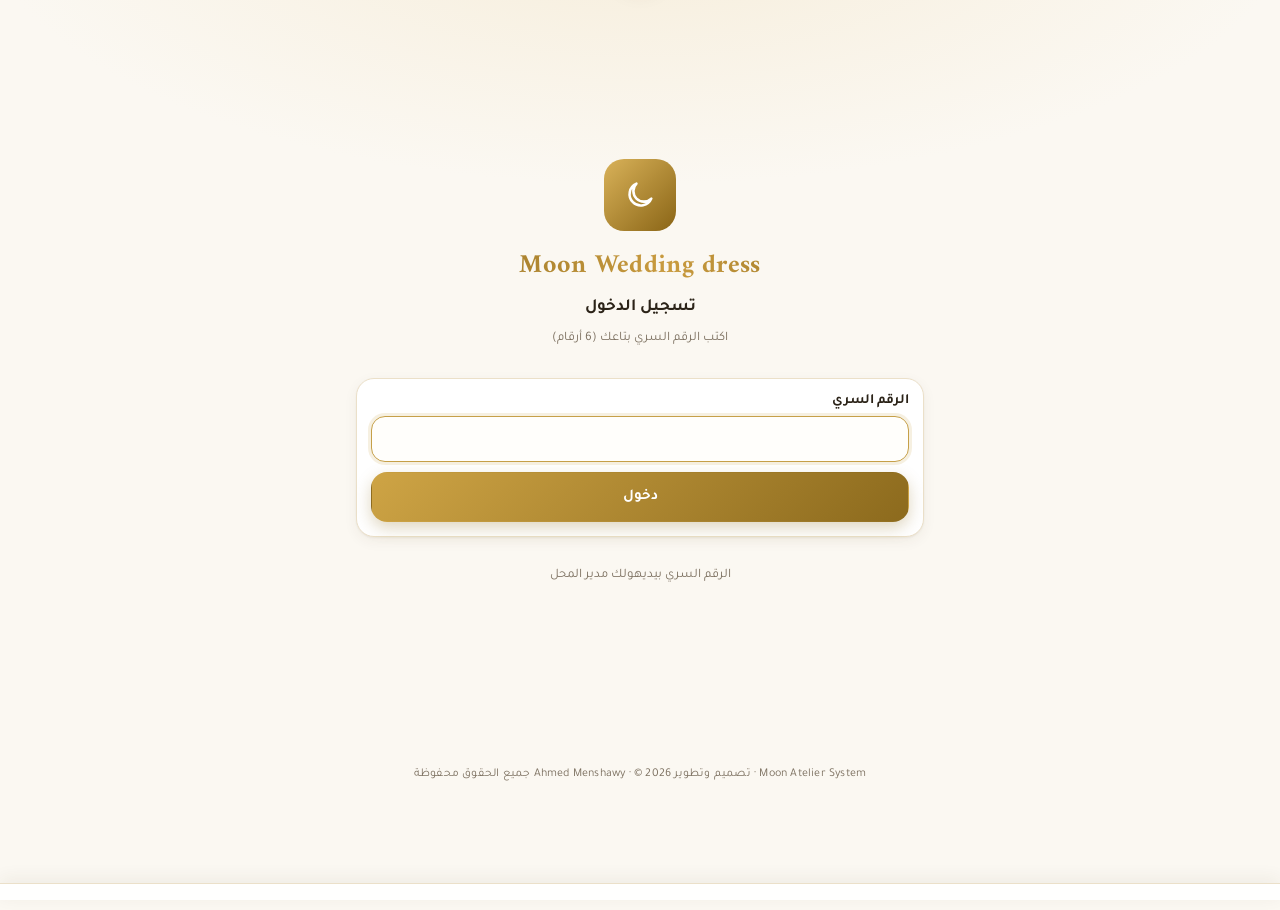
==== commit 70b7026f: "Developer credit and copyright Co-Authored-By: Claude Opus 5.5 <noreply@anthropic.com> Claude-Sessio" ====
--- a/index.html
+++ b/index.html
@@ -26,7 +26,7 @@
 <link rel="preconnect" href="https://fonts.googleapis.com">
 <link rel="preconnect" href="https://fonts.gstatic.com" crossorigin>
 <link href="https://fonts.googleapis.com/css2?family=Amiri:wght@700&family=Tajawal:wght@400;500;700;800&family=IBM+Plex+Sans+Arabic:wght@400;600;700&display=swap" rel="stylesheet">
-<script>try{var _t=localStorage.getItem('theme');if(_t==='dark'||(!_t&&matchMedia('(prefers-color-scheme: dark)').matches))document.documentElement.setAttribute('data-theme','dark')}catch(e){}</script>
+<script>try{var _t=localStorage.getItem('theme');if(_t==='dark'||(!_t&&matchMedia('(prefers-color-scheme: dark)').matches))document.documentElement.setAttribute('data-theme','dark');if(localStorage.getItem('priv')==='1')document.documentElement.classList.add('priv')}catch(e){}</script>
 <style>
 /* ============================================================
    Moon Wedding dress — تصميم محسّن (ألوان + خطوط + تنسيق)
@@ -61,7 +61,7 @@
 html,body{margin:0;background:var(--bg);color:var(--ink);font-family:'Tajawal','IBM Plex Sans Arabic',Tahoma,sans-serif;font-size:15px;-webkit-tap-highlight-color:transparent}
 body{background:radial-gradient(1200px 500px at 50% -10%,var(--glow) 0%,var(--bg) 55%) fixed}
 button,input,select,textarea{font:inherit;color:inherit}
-.wrap{max-width:600px;margin:0 auto;padding:18px 16px 120px}
+.wrap{max-width:600px;margin:0 auto;padding:calc(18px + env(safe-area-inset-top)) 16px 120px}
 h1{margin:0;font-size:23px;font-weight:800;letter-spacing:.1px}
 h2{margin:0;font-size:17px;font-weight:700}
 .sub{font-size:13px;color:var(--mute)}
@@ -217,7 +217,9 @@
 .perms{display:grid;grid-template-columns:1fr;gap:6px}.perms label{display:flex;align-items:center;gap:10px;padding:8px 10px;border:1px solid var(--line2);border-radius:12px;font-weight:600;font-size:14px;background:var(--field)}
 .perms input{width:20px;height:20px;accent-color:var(--ac)}
 .pill{display:inline-flex;align-items:center;gap:6px;font-size:12.5px;font-weight:700;padding:5px 12px;border-radius:999px;background:var(--ac2);color:var(--ac);border:1px solid var(--gold2);cursor:pointer}
-.tot{background:linear-gradient(135deg,#FFFBF0,#F7EEDA);border:1px solid var(--gold2)}
+.tot{background:linear-gradient(135deg,var(--soft),var(--soft2));border:1px solid var(--gold2);color:var(--ink)}
+.kv.tot{border-radius:12px;padding:10px;margin:4px 0}
+.kv b{white-space:nowrap}
 h1{font-family:'Tajawal','IBM Plex Sans Arabic',sans-serif}
 .card,.stat,.kpi,.chart,.btn,.chip{will-change:auto}
 
@@ -242,12 +244,12 @@
 .top{display:flex;align-items:center;justify-content:space-between;gap:10px}
 .top .brand{min-width:0;flex:1}
 .top .brand .col{min-width:0}
-.top h1.gold{font-size:20px;line-height:1.2;direction:ltr;text-align:right;display:-webkit-box;-webkit-line-clamp:2;-webkit-box-orient:vertical;overflow:hidden}
+.top h1.gold{font-size:22px;line-height:1.25;direction:ltr;text-align:right;white-space:nowrap;overflow:hidden;text-overflow:ellipsis}
 .top .brand .tagl{font-size:11.5px;letter-spacing:.6px;color:var(--mute);font-weight:500}
 .acts{display:flex;gap:6px;flex-shrink:0}
-.acts{gap:5px}.acts .ibtn{width:40px;height:40px}
-.hello{margin-top:16px;display:flex;align-items:flex-end;justify-content:space-between;gap:10px}
-.hello b{font-size:19px;font-weight:800;display:block}
+.acts{gap:4px}.acts .ibtn{width:38px;height:38px}
+.hello{margin-top:14px;display:flex;align-items:center;justify-content:space-between;gap:8px}.hello .col{min-width:0}
+.hello b{font-size:17px;font-weight:800;display:block;white-space:nowrap;overflow:hidden;text-overflow:ellipsis}
 .hello .sub{font-size:13px}
 .hello .datechip{flex-shrink:0;display:flex;flex-direction:column;align-items:center;justify-content:center;min-width:58px;padding:6px 10px;border-radius:16px;background:var(--surface);border:1px solid var(--line);box-shadow:var(--sh)}
 .hello .datechip b{font-size:20px;line-height:1;color:var(--ac)}.hello .datechip span{font-size:11px;color:var(--mute)}
@@ -272,6 +274,10 @@
 #ptr{position:fixed;top:0;left:50%;transform:translate(-50%,-60px);z-index:45;width:44px;height:44px;border-radius:50%;background:var(--surface);box-shadow:var(--sh2);display:flex;align-items:center;justify-content:center;color:var(--ac);transition:transform .2s ease;pointer-events:none}
 #ptr.spin svg{animation:spin .8s linear infinite}
 @keyframes spin{to{transform:rotate(360deg)}}
+.dev{text-align:center;font-size:12px;color:var(--mute);margin:26px 8px 6px;line-height:1.7;letter-spacing:.2px}
+/* وضع الخصوصية: إخفاء الأرصدة */
+html.priv .money,html.priv .kpi b,html.priv .hb .v,html.priv .chart svg text,html.priv .chart .tip,html.priv details.tbl td.n{filter:blur(7px);user-select:none;transition:filter .2s}
+html.priv .stat b.money{filter:blur(9px)}
 </style>
 </head>
 <body>
@@ -552,7 +558,7 @@
 function admin(){return D&&D.me&&D.me.role==='مدير'}
 function can(p){return admin()||!!(D&&D.me&&D.me.perms&&D.me.perms.indexOf(p)>=0)}
 var ST={BOOKED:'محجوز',OUT:'تم التسليم',BACK:'تم الإرجاع',CANCEL:'ملغي'};
-var IC={home:'<path d="M3 10.5 12 3l9 7.5V20a1 1 0 0 1-1 1h-5v-6h-6v6H4a1 1 0 0 1-1-1z"/>',dress:'<path d="M9 3h6l-1 4 4 14H6l4-14z"/><path d="M9 3c0 2 1.3 3 3 3s3-1 3-3"/>',cal:'<rect x="3" y="4" width="18" height="17" rx="2"/><path d="M3 9h18M8 2v4M16 2v4"/>',users:'<circle cx="9" cy="8" r="4"/><path d="M2 21a7 7 0 0 1 14 0"/><path d="M16 4a4 4 0 0 1 0 8M22 21a7 7 0 0 0-4-6.3"/>',money:'<rect x="2" y="6" width="20" height="12" rx="2"/><circle cx="12" cy="12" r="2.5"/><path d="M6 12h.01M18 12h.01"/>',back:'<path d="m9 6 6 6-6 6"/>',phone:'<path d="M22 16.9v3a2 2 0 0 1-2.2 2 19.8 19.8 0 0 1-8.6-3.1 19.5 19.5 0 0 1-6-6A19.8 19.8 0 0 1 2.1 4.2 2 2 0 0 1 4.1 2h3a2 2 0 0 1 2 1.7c.1 1 .4 1.9.7 2.8a2 2 0 0 1-.5 2.1L8 9.9a16 16 0 0 0 6 6l1.3-1.3a2 2 0 0 1 2.1-.4c.9.3 1.8.6 2.8.7a2 2 0 0 1 1.7 2z"/>',mic:'<rect x="9" y="3" width="6" height="11" rx="3"/><path d="M5 11a7 7 0 0 0 14 0M12 18v3"/>',send:'<path d="M21 3 3 10.5l7 2.5 2.5 7z"/><path d="m10 13 4-4"/>',sun:'<circle cx="12" cy="12" r="4"/><path d="M12 2v2M12 20v2M4.9 4.9l1.4 1.4M17.7 17.7l1.4 1.4M2 12h2M20 12h2M4.9 19.1l1.4-1.4M17.7 6.3l1.4-1.4"/>',night:'<path d="M21 12.8A9 9 0 1 1 11.2 3a7 7 0 0 0 9.8 9.8z"/>',box2:'<rect x="3" y="7" width="18" height="13" rx="2"/><path d="M8 7V5a2 2 0 0 1 2-2h4a2 2 0 0 1 2 2v2"/>',chat:'<path d="M21 12a8 8 0 0 1-11.6 7.1L3 21l1.9-6.4A8 8 0 1 1 21 12z"/>',search:'<circle cx="11" cy="11" r="7"/><path d="m20 20-3.5-3.5"/>',scan:'<path d="M3 7V4h3M17 4h4v3M21 17v3h-4M7 20H4v-3"/><path d="M7 8v8M10 8v8M13 8v8M17 8v8"/>',plus:'<path d="M12 5v14M5 12h14"/>',refresh:'<path d="M21 12a9 9 0 1 1-3-6.7L21 8"/><path d="M21 3v5h-5"/>',warn:'<path d="M10.3 3.9 1.8 18a2 2 0 0 0 1.7 3h17a2 2 0 0 0 1.7-3L13.7 3.9a2 2 0 0 0-3.4 0z"/><path d="M12 9v4M12 17h.01"/>',edit:'<path d="M12 20h9"/><path d="M16.5 3.5a2.1 2.1 0 0 1 3 3L7 19l-4 1 1-4z"/>',x:'<path d="M18 6 6 18M6 6l12 12"/>',cog:'<circle cx="12" cy="12" r="3"/><path d="M19.4 15a1.7 1.7 0 0 0 .3 1.8l.1.1a2 2 0 1 1-2.8 2.8l-.1-.1a1.7 1.7 0 0 0-1.8-.3 1.7 1.7 0 0 0-1 1.5V21a2 2 0 1 1-4 0v-.1a1.7 1.7 0 0 0-1.1-1.5 1.7 1.7 0 0 0-1.8.3l-.1.1a2 2 0 1 1-2.8-2.8l.1-.1a1.7 1.7 0 0 0 .3-1.8 1.7 1.7 0 0 0-1.5-1H3a2 2 0 1 1 0-4h.1a1.7 1.7 0 0 0 1.5-1.1 1.7 1.7 0 0 0-.3-1.8l-.1-.1a2 2 0 1 1 2.8-2.8l.1.1a1.7 1.7 0 0 0 1.8.3H9a1.7 1.7 0 0 0 1-1.5V3a2 2 0 1 1 4 0v.1a1.7 1.7 0 0 0 1 1.5 1.7 1.7 0 0 0 1.8-.3l.1-.1a2 2 0 1 1 2.8 2.8l-.1.1a1.7 1.7 0 0 0-.3 1.8V9a1.7 1.7 0 0 0 1.5 1H21a2 2 0 1 1 0 4h-.1a1.7 1.7 0 0 0-1.5 1z"/>',out:'<path d="M9 21H5a2 2 0 0 1-2-2V5a2 2 0 0 1 2-2h4"/><path d="m16 17 5-5-5-5M21 12H9"/>',moon:'<path d="M20 14.5A8 8 0 1 1 9.5 4a6.5 6.5 0 0 0 10.5 10.5z"/>',box:'<path d="M21 8 12 3 3 8v8l9 5 9-5z"/><path d="M3 8l9 5 9-5M12 13v8"/>',pin:'<path d="M12 21s-7-6.2-7-11a7 7 0 0 1 14 0c0 4.8-7 11-7 11z"/><circle cx="12" cy="10" r="2.5"/>',trash:'<path d="M3 6h18M8 6V4h8v2M6 6l1 14h10l1-14M10 11v6M14 11v6"/>',cam:'<path d="M4 8h3l2-3h6l2 3h3v11H4z"/><circle cx="12" cy="13" r="3.5"/>',chart:'<path d="M4 20V10M10 20V4M16 20v-7M22 20H2"/>',doc:'<path d="M6 2h9l5 5v15H6z"/><path d="M14 2v6h6M9 13h8M9 17h8"/>',mail:'<rect x="3" y="5" width="18" height="14" rx="2"/><path d="m3 7 9 6 9-6"/>',spark:'<path d="M12 3l2 6 6 2-6 2-2 6-2-6-6-2 6-2z"/>',print:'<path d="M6 9V3h12v6M6 18H4v-7h16v7h-2M8 14h8v7H8z"/>'};
+var IC={home:'<path d="M3 10.5 12 3l9 7.5V20a1 1 0 0 1-1 1h-5v-6h-6v6H4a1 1 0 0 1-1-1z"/>',dress:'<path d="M9 3h6l-1 4 4 14H6l4-14z"/><path d="M9 3c0 2 1.3 3 3 3s3-1 3-3"/>',cal:'<rect x="3" y="4" width="18" height="17" rx="2"/><path d="M3 9h18M8 2v4M16 2v4"/>',users:'<circle cx="9" cy="8" r="4"/><path d="M2 21a7 7 0 0 1 14 0"/><path d="M16 4a4 4 0 0 1 0 8M22 21a7 7 0 0 0-4-6.3"/>',money:'<rect x="2" y="6" width="20" height="12" rx="2"/><circle cx="12" cy="12" r="2.5"/><path d="M6 12h.01M18 12h.01"/>',back:'<path d="m9 6 6 6-6 6"/>',phone:'<path d="M22 16.9v3a2 2 0 0 1-2.2 2 19.8 19.8 0 0 1-8.6-3.1 19.5 19.5 0 0 1-6-6A19.8 19.8 0 0 1 2.1 4.2 2 2 0 0 1 4.1 2h3a2 2 0 0 1 2 1.7c.1 1 .4 1.9.7 2.8a2 2 0 0 1-.5 2.1L8 9.9a16 16 0 0 0 6 6l1.3-1.3a2 2 0 0 1 2.1-.4c.9.3 1.8.6 2.8.7a2 2 0 0 1 1.7 2z"/>',mic:'<rect x="9" y="3" width="6" height="11" rx="3"/><path d="M5 11a7 7 0 0 0 14 0M12 18v3"/>',send:'<path d="M21 3 3 10.5l7 2.5 2.5 7z"/><path d="m10 13 4-4"/>',sun:'<circle cx="12" cy="12" r="4"/><path d="M12 2v2M12 20v2M4.9 4.9l1.4 1.4M17.7 17.7l1.4 1.4M2 12h2M20 12h2M4.9 19.1l1.4-1.4M17.7 6.3l1.4-1.4"/>',night:'<path d="M21 12.8A9 9 0 1 1 11.2 3a7 7 0 0 0 9.8 9.8z"/>',eye:'<path d="M2 12s3.6-7 10-7 10 7 10 7-3.6 7-10 7S2 12 2 12z"/><circle cx="12" cy="12" r="3"/>',eyeoff:'<path d="M3 3l18 18M10.6 5.1A10 10 0 0 1 12 5c6.4 0 10 7 10 7a17 17 0 0 1-3.2 4.1M6.6 6.6A17 17 0 0 0 2 12s3.6 7 10 7a9.7 9.7 0 0 0 4.3-1"/><path d="M9.9 9.9a3 3 0 0 0 4.2 4.2"/>',box2:'<rect x="3" y="7" width="18" height="13" rx="2"/><path d="M8 7V5a2 2 0 0 1 2-2h4a2 2 0 0 1 2 2v2"/>',chat:'<path d="M21 12a8 8 0 0 1-11.6 7.1L3 21l1.9-6.4A8 8 0 1 1 21 12z"/>',search:'<circle cx="11" cy="11" r="7"/><path d="m20 20-3.5-3.5"/>',scan:'<path d="M3 7V4h3M17 4h4v3M21 17v3h-4M7 20H4v-3"/><path d="M7 8v8M10 8v8M13 8v8M17 8v8"/>',plus:'<path d="M12 5v14M5 12h14"/>',refresh:'<path d="M21 12a9 9 0 1 1-3-6.7L21 8"/><path d="M21 3v5h-5"/>',warn:'<path d="M10.3 3.9 1.8 18a2 2 0 0 0 1.7 3h17a2 2 0 0 0 1.7-3L13.7 3.9a2 2 0 0 0-3.4 0z"/><path d="M12 9v4M12 17h.01"/>',edit:'<path d="M12 20h9"/><path d="M16.5 3.5a2.1 2.1 0 0 1 3 3L7 19l-4 1 1-4z"/>',x:'<path d="M18 6 6 18M6 6l12 12"/>',cog:'<circle cx="12" cy="12" r="3"/><path d="M19.4 15a1.7 1.7 0 0 0 .3 1.8l.1.1a2 2 0 1 1-2.8 2.8l-.1-.1a1.7 1.7 0 0 0-1.8-.3 1.7 1.7 0 0 0-1 1.5V21a2 2 0 1 1-4 0v-.1a1.7 1.7 0 0 0-1.1-1.5 1.7 1.7 0 0 0-1.8.3l-.1.1a2 2 0 1 1-2.8-2.8l.1-.1a1.7 1.7 0 0 0 .3-1.8 1.7 1.7 0 0 0-1.5-1H3a2 2 0 1 1 0-4h.1a1.7 1.7 0 0 0 1.5-1.1 1.7 1.7 0 0 0-.3-1.8l-.1-.1a2 2 0 1 1 2.8-2.8l.1.1a1.7 1.7 0 0 0 1.8.3H9a1.7 1.7 0 0 0 1-1.5V3a2 2 0 1 1 4 0v.1a1.7 1.7 0 0 0 1 1.5 1.7 1.7 0 0 0 1.8-.3l.1-.1a2 2 0 1 1 2.8 2.8l-.1.1a1.7 1.7 0 0 0-.3 1.8V9a1.7 1.7 0 0 0 1.5 1H21a2 2 0 1 1 0 4h-.1a1.7 1.7 0 0 0-1.5 1z"/>',out:'<path d="M9 21H5a2 2 0 0 1-2-2V5a2 2 0 0 1 2-2h4"/><path d="m16 17 5-5-5-5M21 12H9"/>',moon:'<path d="M20 14.5A8 8 0 1 1 9.5 4a6.5 6.5 0 0 0 10.5 10.5z"/>',box:'<path d="M21 8 12 3 3 8v8l9 5 9-5z"/><path d="M3 8l9 5 9-5M12 13v8"/>',pin:'<path d="M12 21s-7-6.2-7-11a7 7 0 0 1 14 0c0 4.8-7 11-7 11z"/><circle cx="12" cy="10" r="2.5"/>',trash:'<path d="M3 6h18M8 6V4h8v2M6 6l1 14h10l1-14M10 11v6M14 11v6"/>',cam:'<path d="M4 8h3l2-3h6l2 3h3v11H4z"/><circle cx="12" cy="13" r="3.5"/>',chart:'<path d="M4 20V10M10 20V4M16 20v-7M22 20H2"/>',doc:'<path d="M6 2h9l5 5v15H6z"/><path d="M14 2v6h6M9 13h8M9 17h8"/>',mail:'<rect x="3" y="5" width="18" height="14" rx="2"/><path d="m3 7 9 6 9-6"/>',spark:'<path d="M12 3l2 6 6 2-6 2-2 6-2-6-6-2 6-2z"/>',print:'<path d="M6 9V3h12v6M6 18H4v-7h16v7h-2M8 14h8v7H8z"/>'};
 function ic(n,s,c){s=s||20;return '<svg aria-hidden="true" width="'+s+'" height="'+s+'" viewBox="0 0 24 24" fill="none" stroke="'+(c||'currentColor')+'" stroke-width="1.8" stroke-linecap="round" stroke-linejoin="round">'+IC[n]+'</svg>'}
 function esc(s){return String(s==null?'':s).replace(/[&<>"']/g,function(c){return {'&':'&amp;','<':'&lt;','>':'&gt;','"':'&quot;',"'":'&#39;'}[c]})}
 function $(id){return document.getElementById(id)}
@@ -704,10 +710,14 @@
  AIREC=r;var m=$('aiMic');if(m)m.classList.add('rec');try{r.start()}catch(e){AIREC=null;if(m)m.classList.remove('rec')}}
 
 /* ===================== الإصدار 10 ===================== */
+var DEVTXT='Moon Atelier System · تصميم وتطوير Ahmed Menshawy · © '+new Date().getFullYear()+' جميع الحقوق محفوظة';
+function devCredit(){return '<p class="dev">'+esc(DEVTXT)+'</p>'}
+function isPriv(){return document.documentElement.classList.contains('priv')}
+function togglePriv(){var p=!isPriv();document.documentElement.classList.toggle('priv',p);lsSet('priv',p?'1':null);toast(p?'الأرصدة مخفية 🔒':'الأرصدة ظاهرة');draw()}
 function isDark(){return document.documentElement.getAttribute('data-theme')==='dark'}
 function toggleTheme(){var d=!isDark();if(d)document.documentElement.setAttribute('data-theme','dark');else document.documentElement.removeAttribute('data-theme');lsSet('theme',d?'dark':'light');var m=document.querySelector('meta[name=theme-color]');if(m)m.setAttribute('content',d?'#13100B':'#FBF8F2');draw()}
 function commBal(name){var e=D.bookings.filter(function(b){return b.staff===name}).reduce(function(x,b){return x+(b.commission||0)},0);var p=D.expenses.filter(function(x){return x.cat==='عمولات الموظفين'&&x.staff===name}).reduce(function(x,y){return x+y.amount},0);return e-p}
-function totCard(sal,comm,adminView){var t=sal+comm;return '<div class="kv"><span>باقي المرتب (بعد المكافآت والخصومات والسلف)</span><b class="money">'+money(sal)+'</b></div><div class="kv"><span>باقي العمولات</span><b class="money">'+money(comm)+'</b></div><div class="kv tot"><span><b>'+(adminView?'إجمالي المستحق له':'إجمالي المستحق ليا')+'</b></span><b class="money" style="font-size:18px;color:'+(t>0?'var(--ac)':t<0?'var(--red)':'var(--grn)')+'">'+money(t)+'</b></div>'+(t<0?'<p class="sub" style="margin:4px 0 0">بالسالب يعني '+(adminView?'عليه':'عليا')+' للمحل (سلفة أو عمولة اتخصمت).</p>':'')}
+function totCard(sal,comm,adminView){var t=sal+comm;return '<div class="kv"><span>باقي المرتب</span><b class="money">'+money(sal)+'</b></div><div class="kv"><span>باقي العمولات</span><b class="money">'+money(comm)+'</b></div><div class="kv tot"><span><b>'+(adminView?'إجمالي المستحق له':'إجمالي المستحق ليا')+'</b></span><b class="money" style="font-size:18px;color:'+(t>0?'var(--ac)':t<0?'var(--red)':'var(--grn)')+'">'+money(t)+'</b></div>'+(t<0?'<p class="sub" style="margin:4px 0 0">بالسالب يعني '+(adminView?'عليه':'عليا')+' للمحل (سلفة أو عمولة اتخصمت).</p>':'')}
 /* ---------- شد الصفحة لتحت للتحديث ---------- */
 (function(){var y0=null,dy=0,busyP=false;var el=function(){return document.getElementById('ptr')};
  function blocked(t){return !D||busyP||(t&&t.closest&&t.closest('.chat,.ailog,.sheet,.lb,textarea,.pick'))||$('sheetHost').innerHTML}
@@ -722,7 +732,7 @@
 function run(fn,args,ok,msg){busy(true,msg);args=args||[];if(fn!=='appLogin')args=[TOKEN].concat(args);var r=google.script.run.withSuccessHandler(function(res){busy(false);if(res&&res.dresses)D=res;else if(res&&res.data)D=res.data;if(res&&(res.dresses||res.data))cacheD();if(ok)ok(res)}).withFailureHandler(function(e){busy(false);var t=(e&&e.message||String(e)).replace(/^Exception: /,'').replace(/^Error: /,'');if(t.indexOf('AUTH')===0){logoutLocal();toast('سجّل دخول تاني');return}toast(t);if(!D&&TOKEN)setH($('app'),'<div class="alert">'+esc(t)+'</div><button class="btn pri" style="width:100%;margin-top:12px" onclick="load()">جرّب تاني</button>')});r[fn].apply(r,args)}
 function logoutLocal(){lsSet('shop_cache',null);AI={m:[],act:null};var af=$('aiFab');if(af)af.style.display='none';TOKEN=null;lsSet('shop_token',null);D=null;V={s:'home'};showLogin()}
 function doLogout(){var t=TOKEN;logoutLocal();if(t)google.script.run.appLogout(t)}
-function showLogin(){setH($('nav'),'');$('fab').style.display='none';setH($('app'),'<div style="min-height:80vh;display:flex;flex-direction:column;justify-content:center;gap:18px"><div style="text-align:center"><div class="logo" style="margin:0 auto 12px;width:72px;height:72px;border-radius:20px;background:linear-gradient(135deg,#D9B259,#8A6516);display:flex;align-items:center;justify-content:center">'+ic('moon',34,'#fff')+'</div><h1 class="gold" style="font-size:26px">Moon Wedding dress</h1><h2 style="margin-top:10px">تسجيل الدخول</h2><p class="sub">اكتب الرقم السري بتاعك (6 أرقام)</p></div><form class="card stack" onsubmit="doLogin(event)"><label class="f">الرقم السري<input id="pin" type="password" inputmode="numeric" autocomplete="current-password" maxlength="8" style="text-align:center;font-size:24px;letter-spacing:8px" required></label><button class="btn pri" type="submit">دخول</button></form><p class="sub" style="text-align:center">الرقم السري بيديهولك مدير المحل</p></div>');setTimeout(function(){var p=$('pin');if(p)p.focus()},80)}
+function showLogin(){setTimeout(function(){var a=$('app');if(a&&!a.querySelector('.dev')){var p=document.createElement('p');p.className='dev';p.textContent=DEVTXT;a.appendChild(p)}},0);setH($('nav'),'');$('fab').style.display='none';setH($('app'),'<div style="min-height:80vh;display:flex;flex-direction:column;justify-content:center;gap:18px"><div style="text-align:center"><div class="logo" style="margin:0 auto 12px;width:72px;height:72px;border-radius:20px;background:linear-gradient(135deg,#D9B259,#8A6516);display:flex;align-items:center;justify-content:center">'+ic('moon',34,'#fff')+'</div><h1 class="gold" style="font-size:26px">Moon Wedding dress</h1><h2 style="margin-top:10px">تسجيل الدخول</h2><p class="sub">اكتب الرقم السري بتاعك (6 أرقام)</p></div><form class="card stack" onsubmit="doLogin(event)"><label class="f">الرقم السري<input id="pin" type="password" inputmode="numeric" autocomplete="current-password" maxlength="8" style="text-align:center;font-size:24px;letter-spacing:8px" required></label><button class="btn pri" type="submit">دخول</button></form><p class="sub" style="text-align:center">الرقم السري بيديهولك مدير المحل</p></div>');setTimeout(function(){var p=$('pin');if(p)p.focus()},80)}
 function doLogin(e){e.preventDefault();var p=$('pin').value.trim();run('appLogin',[p],function(r){TOKEN=r.token;lsSet('shop_token',TOKEN);load()},'جاري الدخول...')}
 function load(){if(TOKEN&&!D){var cd=readCacheD();if(cd){D=cd;if(!MONTH)MONTH=D.today.slice(0,7);draw();refreshQuiet();try{window.top.postMessage('shop-ready','*')}catch(e){}return}}
  if(!TOKEN){showLogin();try{window.top.postMessage('shop-ready','*')}catch(e){}return}run('appData',[],function(){if(!MONTH)MONTH=D.today.slice(0,7);draw();try{window.top.postMessage('shop-ready','*')}catch(e){}},'جاري التحميل...')}
@@ -784,9 +794,9 @@
  var mon=D.today.slice(0,7),col=D.payments.filter(function(p){return monthOf(p.date)===mon}).reduce(function(s,p){return s+p.net},0);
  var free=D.dresses.filter(function(d){return dressState(d).k==='free'}).length;
  var hr=new Date().getHours(),dp=D.today.split('-'),MN=['يناير','فبراير','مارس','أبريل','مايو','يونيو','يوليو','أغسطس','سبتمبر','أكتوبر','نوفمبر','ديسمبر'];
- var h='<div class="top"><div class="brand"><div class="logo">'+ic('moon',22,'#fff')+'</div><div class="col"><h1 class="gold">'+esc(D.settings.shop)+'</h1><span class="tagl">BRIDAL ATELIER</span></div></div><div class="acts"><button class="ibtn round hbtn" aria-label="الرسائل" onclick="go(\'chat\')">'+ic('chat',19)+(chatUnread()?'<span class="badge">'+chatUnread()+'</span>':'')+'</button><button class="ibtn round" aria-label="الوضع الليلي والنهاري" onclick="toggleTheme()">'+ic(isDark()?'sun':'night',19)+'</button><button class="ibtn round" aria-label="دليل التطبيق" onclick="go(\'guide\')">'+ic('doc',19)+'</button></div></div>';
- h+='<div class="hello"><div class="col"><b>'+(hr<12?'صباح الخير':'مساء الخير')+'، '+esc(D.me.name)+' 🌙</b><span class="sub">'+esc(D.dayName)+' · '+(+dp[2])+' '+MN[+dp[1]-1]+' '+dp[0]+'</span></div><div class="datechip"><b>'+(+dp[2])+'</b><span>'+MN[+dp[1]-1]+'</span></div></div>';
- h+='<div class="search" style="cursor:text" onclick="go(\'dresses\');setTimeout(function(){var i=$(\'dq\');if(i)i.focus()},60)">'+ic('search',18)+'<span class="sub" style="flex:1">دوّر على فستان بالكود أو الوصف</span><button class="ibtn" style="border:0" aria-label="بحث بالتاريخ" onclick="event.stopPropagation();askAvail()">'+ic('cal')+'</button><button class="ibtn" style="border:0" aria-label="مسح باركود" onclick="event.stopPropagation();scan(\'dress\')">'+ic('scan')+'</button></div><div style="margin-top:8px"><button class="pill" onclick="askAvail()">'+ic('cal',15)+'دوّر بالتاريخ: إيه المتاح وإيه المحجوز؟</button></div>';
+ var h='<div class="top"><div class="brand"><div class="logo">'+ic('moon',22,'#fff')+'</div><div class="col"><h1 class="gold">'+esc(D.settings.shop)+'</h1><span class="tagl">BRIDAL ATELIER</span></div></div></div>';
+ h+='<div class="hello"><div class="col"><b>'+(hr<12?'صباح الخير':'مساء الخير')+'، '+esc(D.me.name)+'</b><span class="sub">'+esc(D.dayName)+' · '+(+dp[2])+' '+MN[+dp[1]-1]+' '+dp[0]+'</span></div><div class="acts"><button class="ibtn round hbtn" aria-label="الرسائل" onclick="go(\'chat\')">'+ic('chat',19)+(chatUnread()?'<span class="badge">'+chatUnread()+'</span>':'')+'</button><button class="ibtn round" aria-label="'+(isPriv()?'إظهار الأرصدة':'إخفاء الأرصدة')+'" onclick="togglePriv()">'+ic(isPriv()?'eyeoff':'eye',19)+'</button><button class="ibtn round" aria-label="الوضع الليلي والنهاري" onclick="toggleTheme()">'+ic(isDark()?'sun':'night',19)+'</button><button class="ibtn round" aria-label="دليل التطبيق" onclick="go(\'guide\')">'+ic('doc',19)+'</button></div></div>';
+ h+='<div class="search" style="cursor:text" onclick="go(\'dresses\');setTimeout(function(){var i=$(\'dq\');if(i)i.focus()},60)">'+ic('search',18)+'<span class="sub" style="flex:1;white-space:nowrap;overflow:hidden;text-overflow:ellipsis">دوّر على فستان</span><button class="ibtn" style="border:0" aria-label="بحث بالتاريخ" onclick="event.stopPropagation();askAvail()">'+ic('cal')+'</button><button class="ibtn" style="border:0" aria-label="مسح باركود" onclick="event.stopPropagation();scan(\'dress\')">'+ic('scan')+'</button></div><div style="margin-top:8px"><button class="pill" onclick="askAvail()">'+ic('cal',15)+'دوّر بالتاريخ: إيه المتاح وإيه المحجوز؟</button></div>';
  h+='<div class="stats"><button class="stat pri" onclick="F.f=\'up\';go(\'bookings\')"><b>'+pick.filter(function(b){return b.pickup===D.today}).length+'</b><span>استلامات النهارده</span></button><button class="stat" onclick="F.f=\'out\';go(\'bookings\')"><b>'+rets.filter(function(b){return b.ret===D.today}).length+'</b><span>إرجاعات النهارده</span></button><button class="stat'+(late.length?' bad':'')+'" onclick="F.f=\'late\';go(\'bookings\')"><b>'+late.length+'</b><span>متأخرة عند العملاء</span></button>'+(admin()?'<button class="stat" onclick="F.f=\'due\';go(\'bookings\')"><b class="money">'+money(recv)+'</b><span>فلوس لسه ماتحصلتش</span></button>':'')+(admin()?'<button class="stat" onclick="go(\'money\')"><b class="money">'+money(col)+'</b><span>المحصّل الشهر ده</span></button>':'')+'<button class="stat" onclick="FD.f=\'free\';go(\'dresses\')"><b>'+free+' / '+D.dresses.length+'</b><span>فساتين متاحة</span></button></div>';
  var low=(D.stock||[]).filter(function(x){return x.qty<=x.min});
  if(low.length)h+='<button class="alert lnk" style="margin-top:14px;width:100%" onclick="FS.t=\'sup\';go(\'stock\')">'+ic('box',20,'#8E3A32')+'<div class="col"><b>'+low.length+' صنف في المخزن قرب يخلص أو خلص</b><span>'+esc(low.slice(0,3).map(function(x){return x.name}).join('، '))+(low.length>3?'…':'')+'</span></div></button>';
@@ -983,6 +993,7 @@
  h+='<div class="card" style="margin-top:16px"><b>الصلاحيات</b><p class="sub" style="margin:6px 0 0;line-height:1.8"><b>المدير:</b> كل حاجة: الحسابات والمصروفات والعمولات، تعديل الحجوزات والأسعار، الإلغاء ورد الفلوس، الفساتين والإعدادات والمستخدمين.<br><b>الموظف:</b> يشوف الفساتين المتاحة، يحجز، يستلم العربون والدفعات، يسلّم ويستلم الفساتين، يضيف العملاء، ويشوف عمولته ومرتبه. تقدر تدي أي موظف صلاحيات زيادة (إلغاء، تعديل، حذف، رد فلوس، تغيير السعر، خصم بدون حد، الفساتين، المصروفات) من صفحة المستخدم.</p></div>';
  h+='<button class="btn" style="width:100%;margin-top:14px" onclick="go(\'guide\')">'+ic('doc',18)+'دليل التطبيق (خريطة التطبيق)</button>';
  h+='<button class="btn" style="width:100%;margin-top:10px" onclick="doLogout()">'+ic('out',18)+'تسجيل خروج</button>';
+ h+=devCredit();
  return h}
 function saveSettings(e){e.preventDefault();var f=e.target;var o={shop:f.shop.value,rate:Number(f.rate.value)/100,maxDisc:Number(f.maxDisc.value)/100,buffer:f.buffer.value,wa:f.wa.value,repEmail:f.repEmail.value.trim(),depMonths:f.depMonths.value,openingCash:f.openingCash.value,geminiKey:f.geminiKey.value.trim(),geminiClear:!!(f.geminiClear&&f.geminiClear.checked)};run('appSaveSettings',[o],function(){toast('اتحفظت الإعدادات ✓');draw()})}
 function vUserForm(){var u=null;(D.users||[]).forEach(function(x){if(x.name===V.u)u=x});u=u||{active:true,role:'موظف'};
@@ -990,7 +1001,8 @@
 function saveUser(e){e.preventDefault();var f=e.target;var o={orig:V.u||'',name:f.name.value,role:f.role.value,pin:f.pin.value.trim(),rate:f.rate.value===''?'':Number(f.rate.value)/100,active:f.active.checked,salary:f.salary.value,perms:[].slice.call(f.querySelectorAll('input[name=perm]:checked')).map(function(x){return x.value})};run('appSaveUser',[o],function(){toast('اتحفظ ✓');go('settings')})}
 
 /* ---------- حسابي (الموظف) ---------- */
-function vGuide(){var who=admin()?'owner':'staff';return hdr(admin()?'دليل التطبيق (المدير)':'دليل التطبيق',"go('"+(admin()?'settings':'money')+"')")+'<p class="sub" style="margin:12px 0 0">دوس على أي سطر علشان تشوف الخطوات.</p><div class="guide '+who+'">'+GUIDE[who]+'</div>'}
+function vGuide(){return vGuide0()+devCredit()}
+function vGuide0(){var who=admin()?'owner':'staff';return hdr(admin()?'دليل التطبيق (المدير)':'دليل التطبيق',"go('"+(admin()?'settings':'money')+"')")+'<p class="sub" style="margin:12px 0 0">دوس على أي سطر علشان تشوف الخطوات.</p><div class="guide '+who+'">'+GUIDE[who]+'</div>'}
 function vMe(){var me=D.me.name,m=D.today.slice(0,7);var mine=D.bookings.filter(function(b){return b.staff===me&&b.status!==ST.CANCEL});var mb=mine.filter(function(b){return monthOf(b.pickup)===m});
  var all=D.bookings.filter(function(b){return b.staff===me}).reduce(function(x,b){return x+b.commission},0),out=D.expenses.reduce(function(x,e){return x+e.amount},0);
  var rate=null;D.settings.staff.forEach(function(s){if(s.name===me)rate=s.rate});if(rate==null)rate=D.settings.rate;
@@ -1001,6 +1013,7 @@
  h+=sec('حجوزاتي',mine.length?'<div class="stack">'+mine.sort(function(a,b){return a.pickup<b.pickup?1:-1}).slice(0,30).map(function(b){return bkRow(b)}).join('')+'</div>':'<div class="card empty">مفيش حجوزات باسمك لسه</div>');
  h+='<button class="btn" style="width:100%;margin-top:16px" onclick="go(\'guide\')">'+ic('doc',18)+'دليل التطبيق</button>';
  h+='<button class="btn" style="width:100%;margin-top:10px" onclick="doLogout()">'+ic('out',18)+'تسجيل خروج</button>';
+ h+=devCredit();
  return h}
 
 /* ---------- المخزن ---------- */
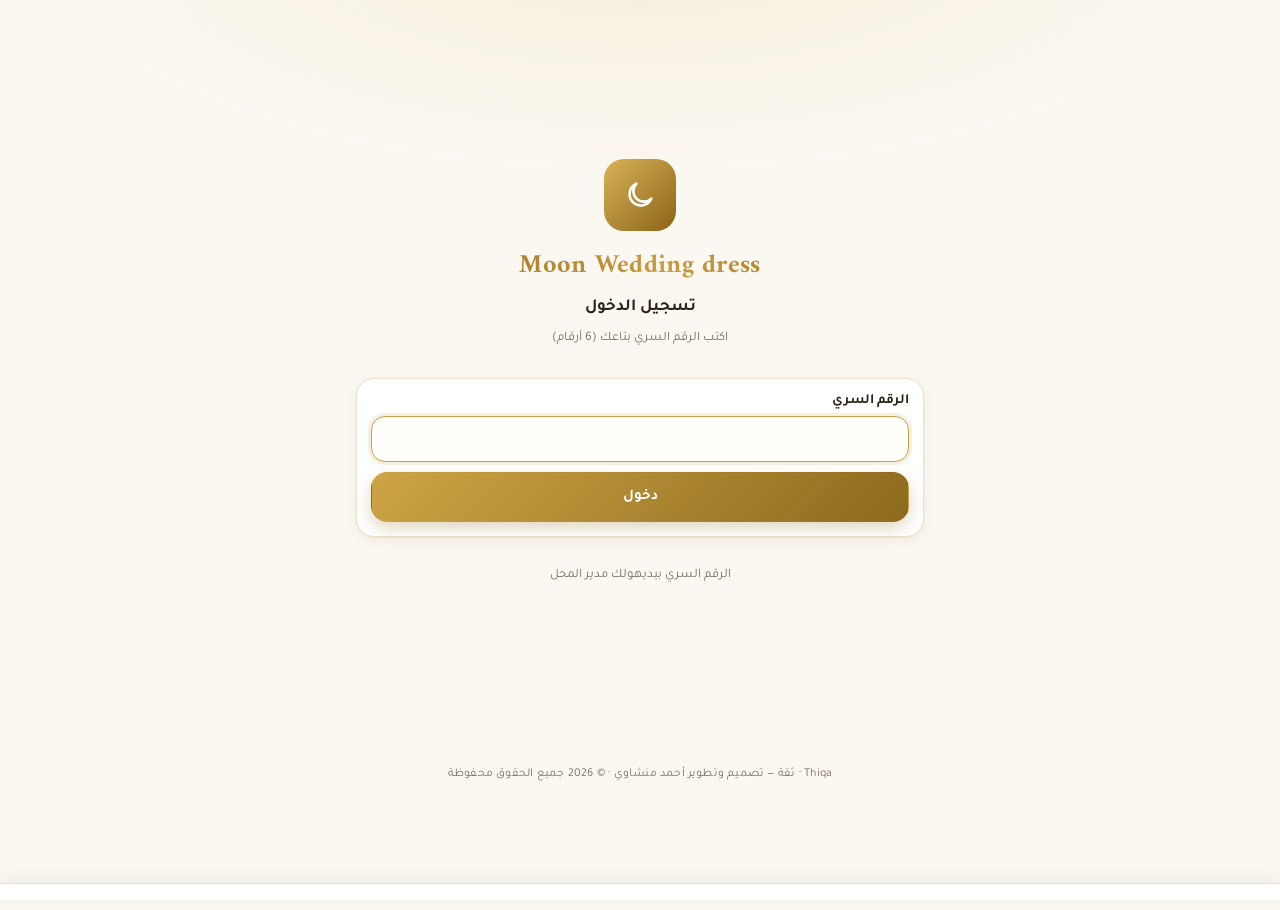
==== commit d227ad4d: "Thiqa: حقوق الملكية باسم ثقة وأحمد منشاوي Co-Authored-By: Claude Opus 5.5 <noreply@anthropic.com> Cl" ====
--- a/index.html
+++ b/index.html
@@ -710,8 +710,10 @@
  AIREC=r;var m=$('aiMic');if(m)m.classList.add('rec');try{r.start()}catch(e){AIREC=null;if(m)m.classList.remove('rec')}}
 
 /* ===================== الإصدار 10 ===================== */
-var DEVTXT='Moon Atelier System · تصميم وتطوير Ahmed Menshawy · © '+new Date().getFullYear()+' جميع الحقوق محفوظة';
+var DEVTXT='Thiqa · ثقة — تصميم وتطوير أحمد منشاوي · © '+new Date().getFullYear()+' جميع الحقوق محفوظة';
 function devCredit(){return '<p class="dev">'+esc(DEVTXT)+'</p>'}
+// فتح الفستان على طول من الباركود (?d=DR-0001)
+function deepLink(){try{var u=new URL(location.href),c=u.searchParams.get('d');if(!c||!D)return;u.searchParams.delete('d');history.replaceState(null,'',u.pathname+(u.searchParams.toString()?'?'+u.searchParams:'')+u.hash);var v=c.trim().toUpperCase(),d=dressBy(v)||dressBy('DR-'+v.replace(/^DR-?/,'').padStart(4,'0'));if(d)go('dress',{c:d.code});else toast('الكود '+c+' مش متسجل')}catch(e){}}
 function isPriv(){return document.documentElement.classList.contains('priv')}
 function togglePriv(){var p=!isPriv();document.documentElement.classList.toggle('priv',p);lsSet('priv',p?'1':null);toast(p?'الأرصدة مخفية 🔒':'الأرصدة ظاهرة');draw()}
 function isDark(){return document.documentElement.getAttribute('data-theme')==='dark'}
@@ -734,8 +736,8 @@
 function doLogout(){var t=TOKEN;logoutLocal();if(t)google.script.run.appLogout(t)}
 function showLogin(){setTimeout(function(){var a=$('app');if(a&&!a.querySelector('.dev')){var p=document.createElement('p');p.className='dev';p.textContent=DEVTXT;a.appendChild(p)}},0);setH($('nav'),'');$('fab').style.display='none';setH($('app'),'<div style="min-height:80vh;display:flex;flex-direction:column;justify-content:center;gap:18px"><div style="text-align:center"><div class="logo" style="margin:0 auto 12px;width:72px;height:72px;border-radius:20px;background:linear-gradient(135deg,#D9B259,#8A6516);display:flex;align-items:center;justify-content:center">'+ic('moon',34,'#fff')+'</div><h1 class="gold" style="font-size:26px">Moon Wedding dress</h1><h2 style="margin-top:10px">تسجيل الدخول</h2><p class="sub">اكتب الرقم السري بتاعك (6 أرقام)</p></div><form class="card stack" onsubmit="doLogin(event)"><label class="f">الرقم السري<input id="pin" type="password" inputmode="numeric" autocomplete="current-password" maxlength="8" style="text-align:center;font-size:24px;letter-spacing:8px" required></label><button class="btn pri" type="submit">دخول</button></form><p class="sub" style="text-align:center">الرقم السري بيديهولك مدير المحل</p></div>');setTimeout(function(){var p=$('pin');if(p)p.focus()},80)}
 function doLogin(e){e.preventDefault();var p=$('pin').value.trim();run('appLogin',[p],function(r){TOKEN=r.token;lsSet('shop_token',TOKEN);load()},'جاري الدخول...')}
-function load(){if(TOKEN&&!D){var cd=readCacheD();if(cd){D=cd;if(!MONTH)MONTH=D.today.slice(0,7);draw();refreshQuiet();try{window.top.postMessage('shop-ready','*')}catch(e){}return}}
- if(!TOKEN){showLogin();try{window.top.postMessage('shop-ready','*')}catch(e){}return}run('appData',[],function(){if(!MONTH)MONTH=D.today.slice(0,7);draw();try{window.top.postMessage('shop-ready','*')}catch(e){}},'جاري التحميل...')}
+function load(){if(TOKEN&&!D){var cd=readCacheD();if(cd){D=cd;if(!MONTH)MONTH=D.today.slice(0,7);draw();deepLink();refreshQuiet();try{window.top.postMessage('shop-ready','*')}catch(e){}return}}
+ if(!TOKEN){showLogin();try{window.top.postMessage('shop-ready','*')}catch(e){}return}run('appData',[],function(){if(!MONTH)MONTH=D.today.slice(0,7);draw();deepLink();try{window.top.postMessage('shop-ready','*')}catch(e){}},'جاري التحميل...')}
 function go(s,x){V={s:s};if(x)for(var k in x)V[k]=x[k];closeSheet();draw();window.scrollTo(0,0)}
 
 /* ---------- تواريخ ---------- */
@@ -896,7 +898,7 @@
 
 /* ---------- مسح الباركود ---------- */
 function scan(to){SCAN_TO=to;if(!('BarcodeDetector' in window)){toast('مسح الباركود مش مدعوم على الموبايل ده. اكتب الكود أو استخدم قارئ باركود.');var i=$('dq')||$('nbDq');if(i)i.focus();return}$('scanFile').value='';$('scanFile').click()}
-function scanPicked(inp){var f=inp.files&&inp.files[0];if(!f)return;busy(true,'بقرا الباركود...');createImageBitmap(f).then(function(bmp){return new BarcodeDetector({formats:['qr_code','code_128','code_39','ean_13']}).detect(bmp)}).then(function(r){busy(false);if(!r||!r.length){toast('مالقيتش باركود في الصورة. قرّب الكاميرا وجرّب تاني.');return}var v=String(r[0].rawValue||'').trim().toUpperCase(),d=dressBy(v);if(!d){toast('الكود '+v+' مش متسجل');return}if(SCAN_TO==='book')nbPickDress(d.code);else go('dress',{c:d.code})}).catch(function(){busy(false);toast('معرفتش أقرا الصورة. جرّب تاني أو اكتب الكود.')})}
+function scanPicked(inp){var f=inp.files&&inp.files[0];if(!f)return;busy(true,'بقرا الباركود...');createImageBitmap(f).then(function(bmp){return new BarcodeDetector({formats:['qr_code','code_128','code_39','ean_13']}).detect(bmp)}).then(function(r){busy(false);if(!r||!r.length){toast('مالقيتش باركود في الصورة. قرّب الكاميرا وجرّب تاني.');return}var raw=String(r[0].rawValue||'').trim(),mm=raw.match(/[?&]d=([^&#]+)/),v=(mm?decodeURIComponent(mm[1]):raw).trim().toUpperCase(),d=dressBy(v);if(!d){toast('الكود '+v+' مش متسجل');return}if(SCAN_TO==='book')nbPickDress(d.code);else go('dress',{c:d.code})}).catch(function(){busy(false);toast('معرفتش أقرا الصورة. جرّب تاني أو اكتب الكود.')})}
 
 /* ---------- حجز جديد ---------- */
 function startBooking(dress){NB={dress:dress||'',cust:'',newCust:false,q:'',dq:''};go('newBooking')}
